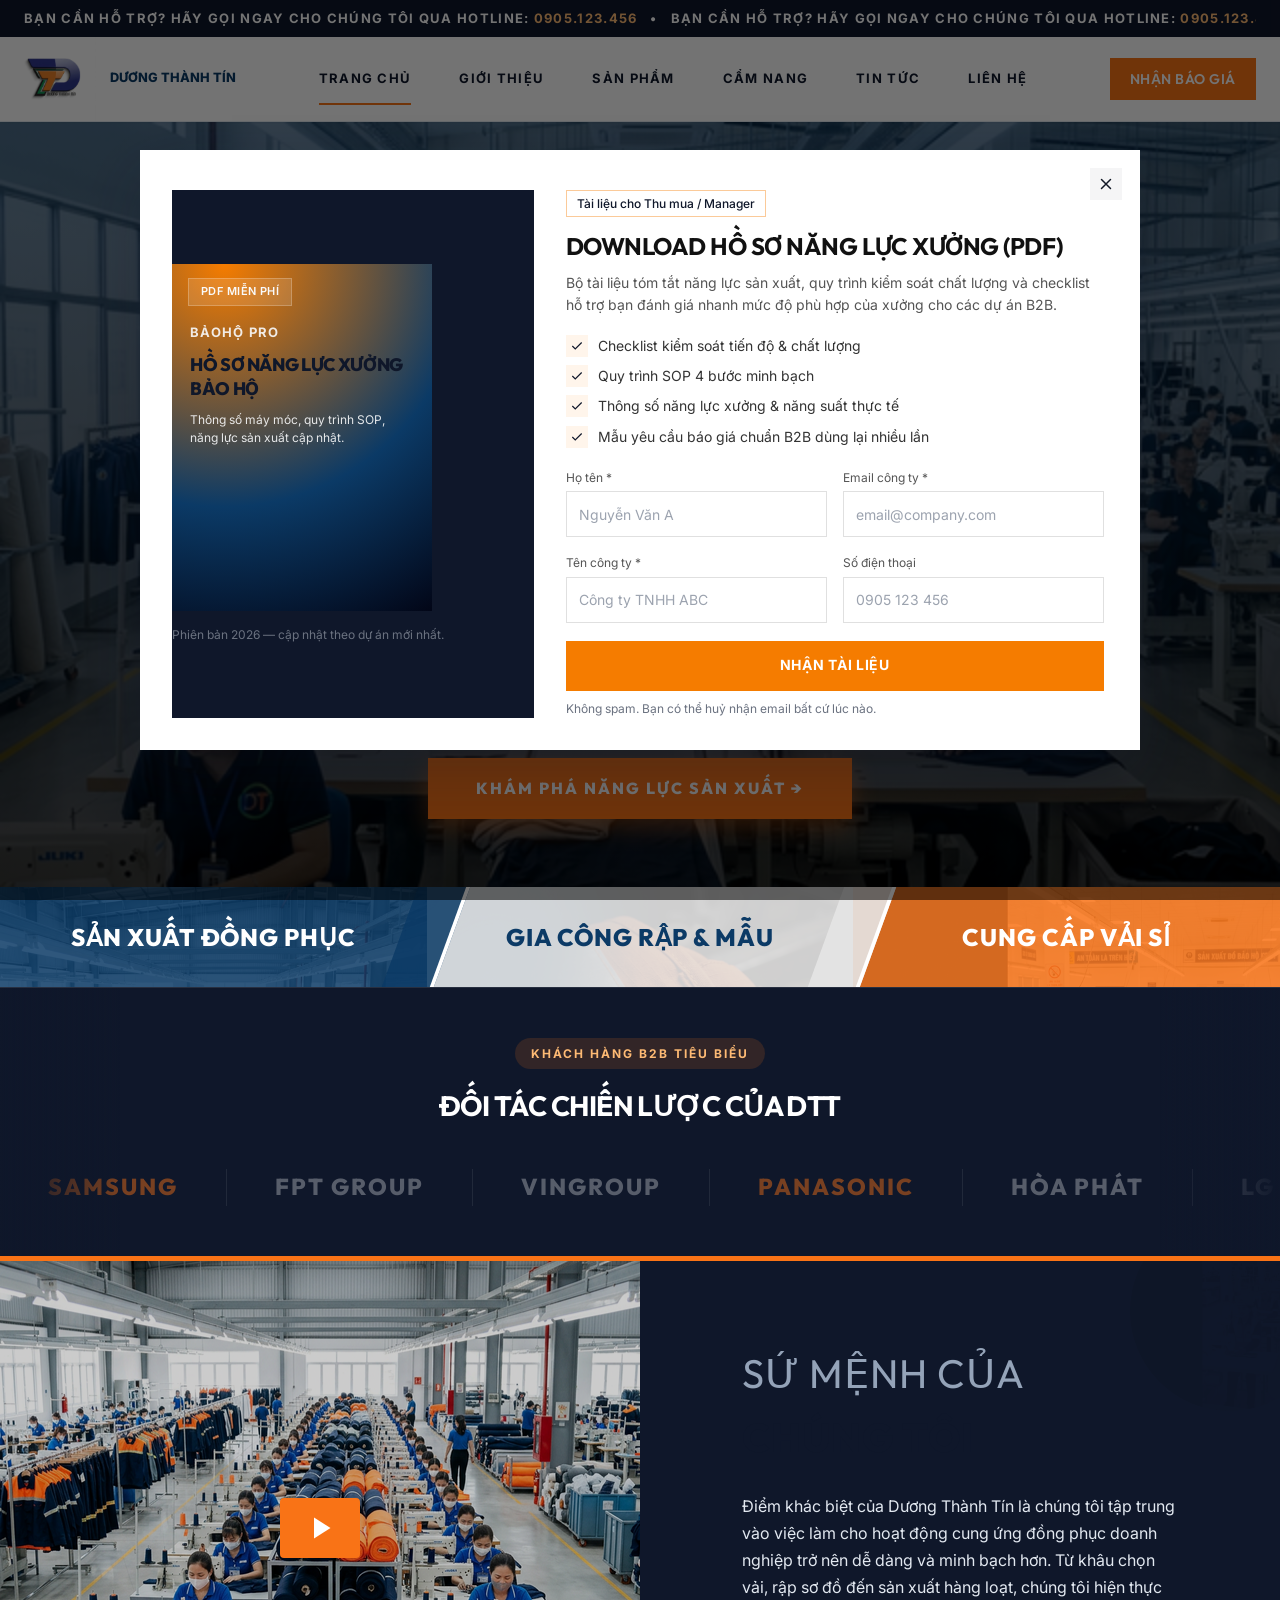
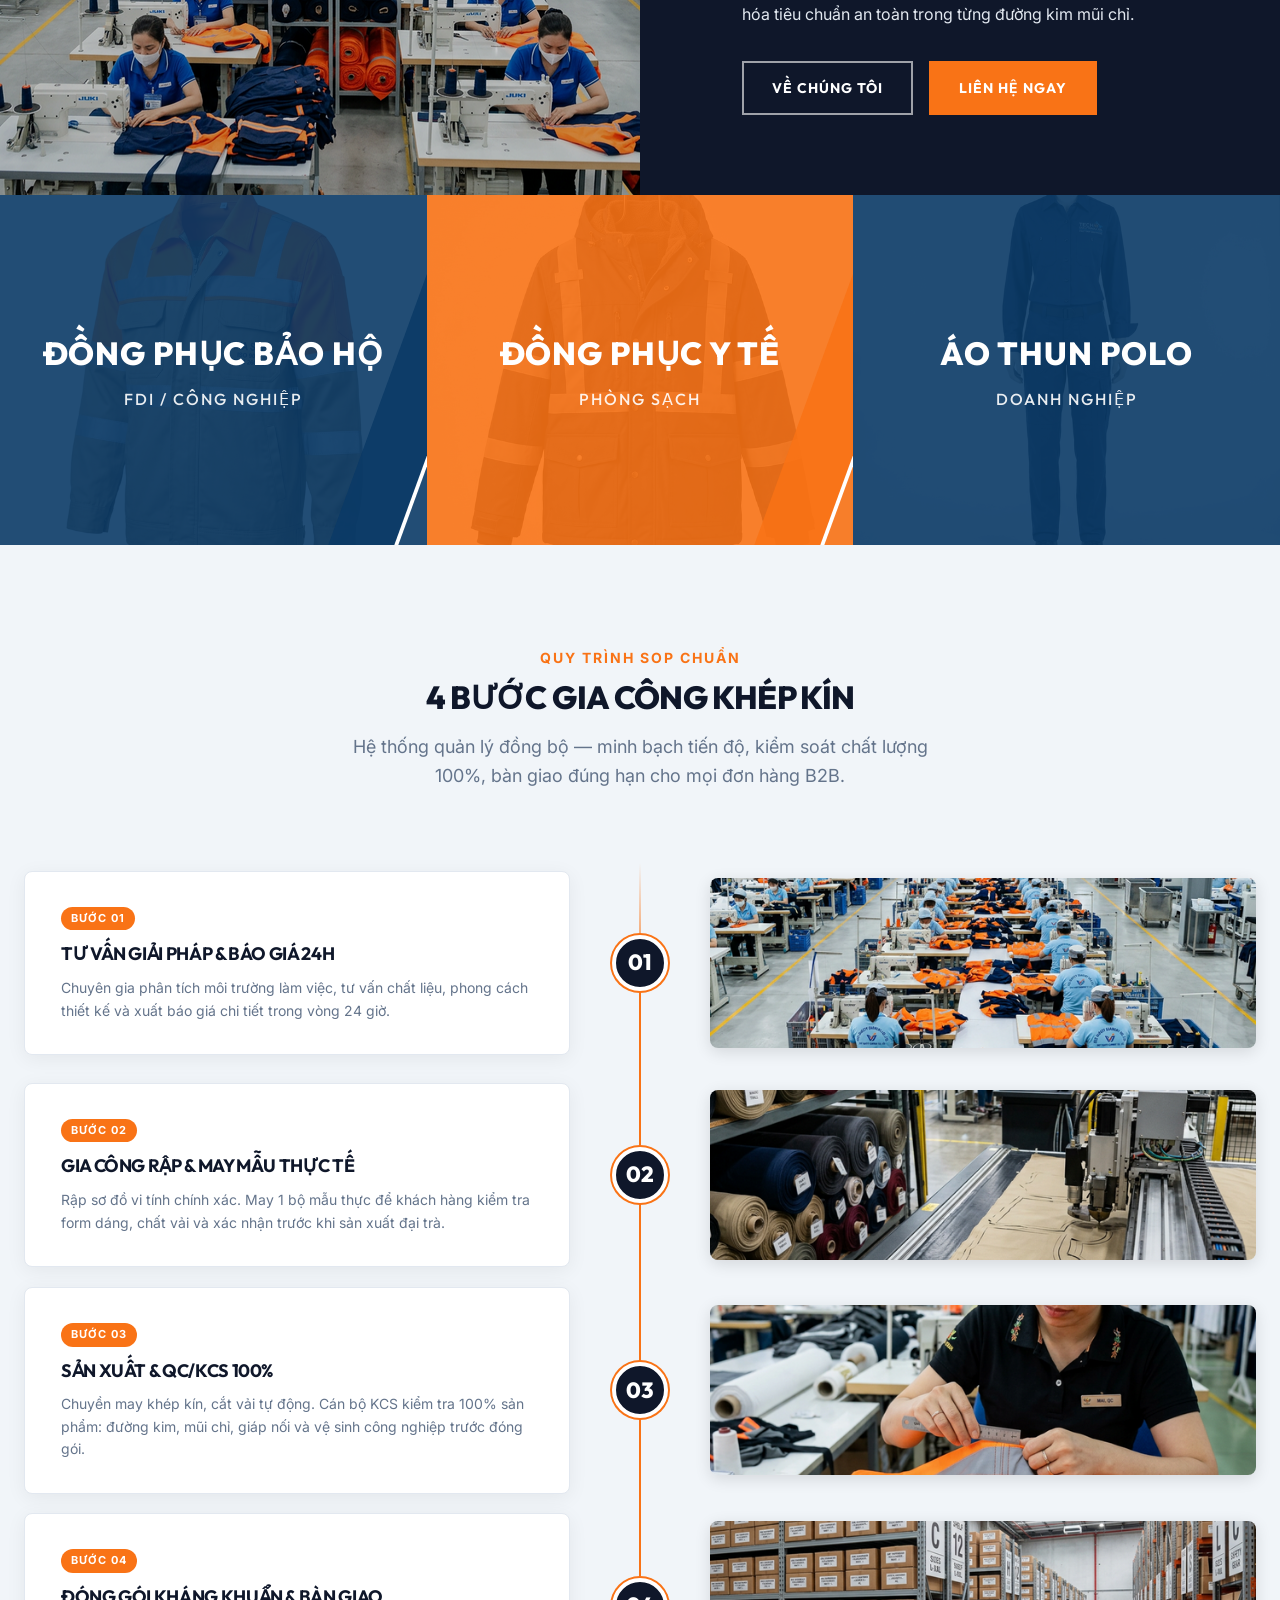
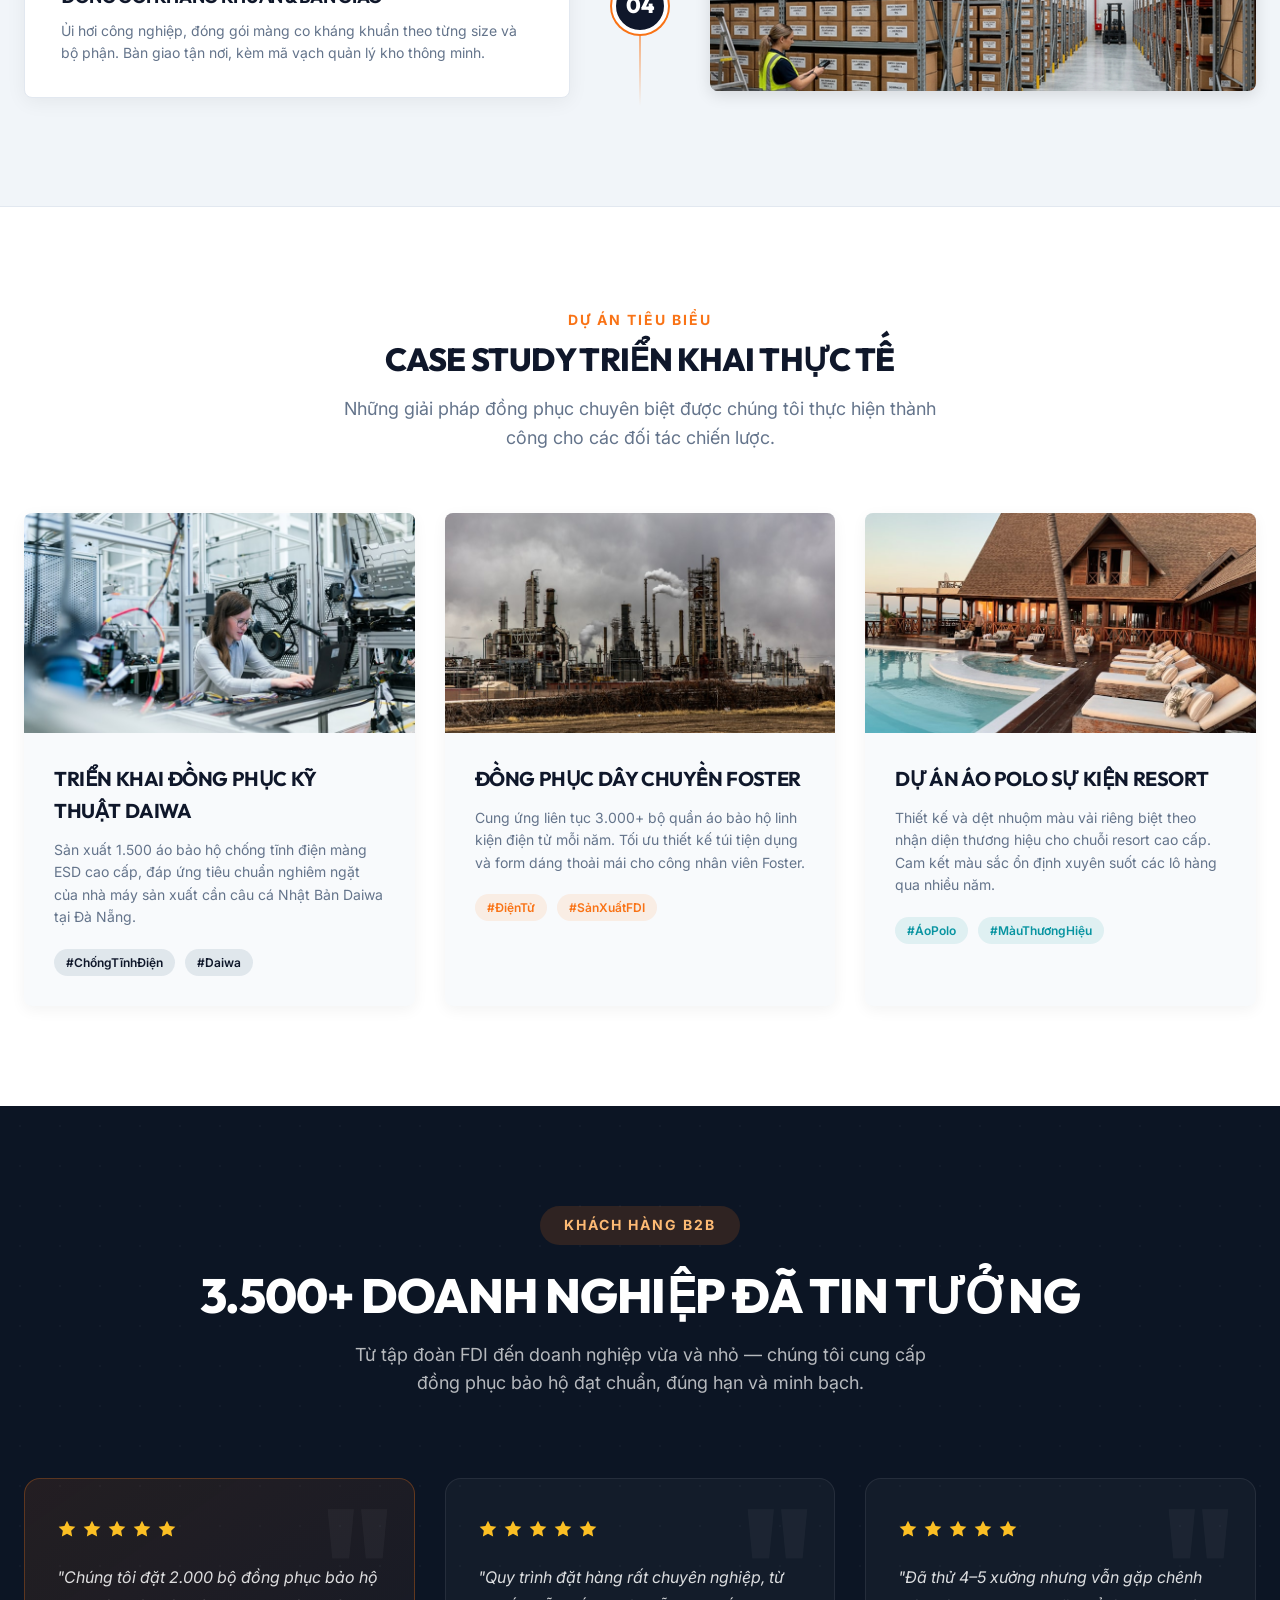
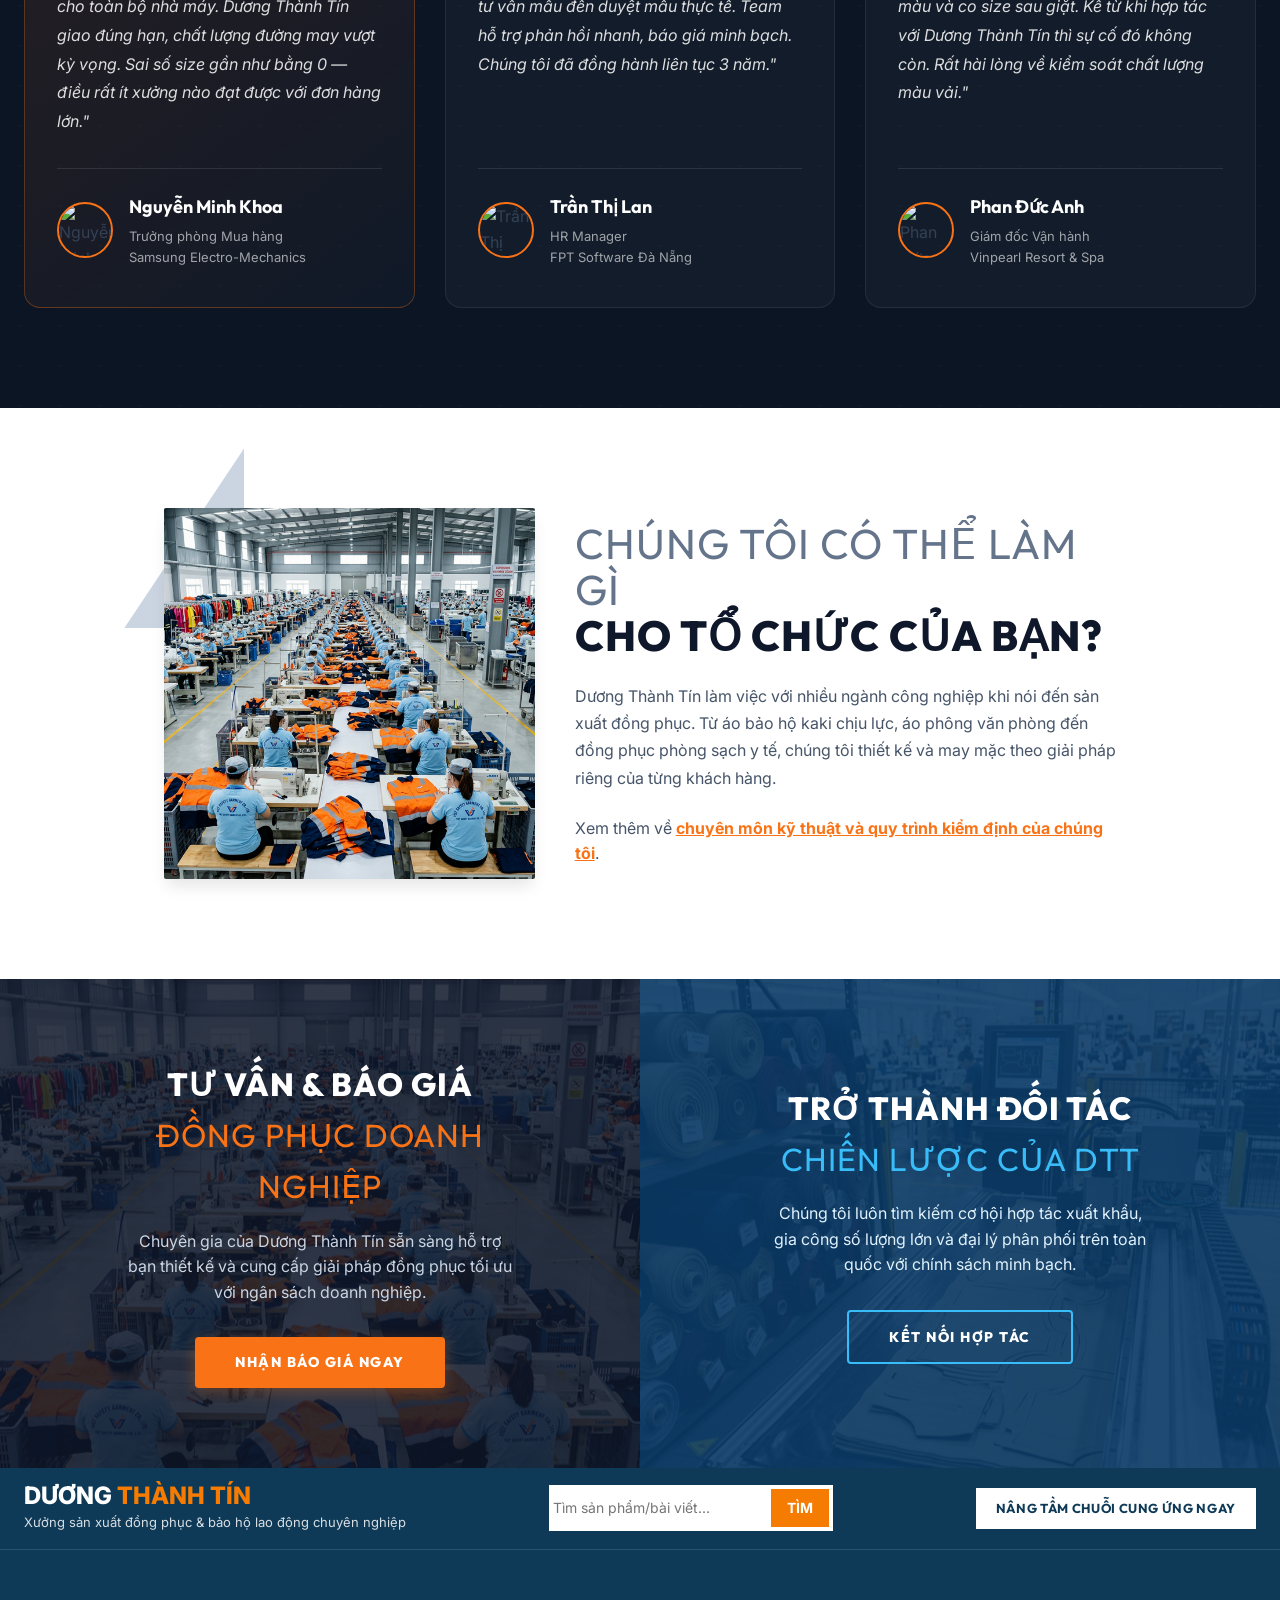
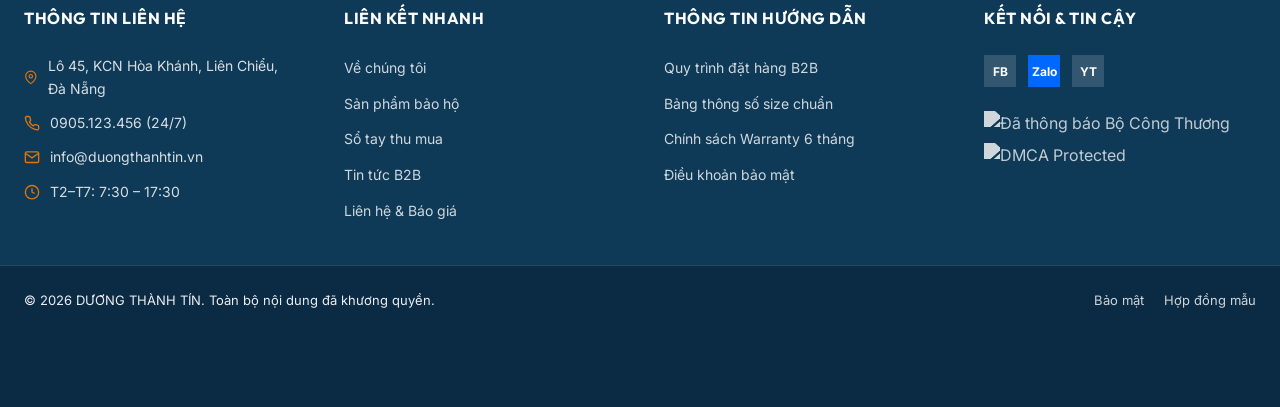
==== index.html @ 7e6cf9c2 "Initial commit: Dương Thành Tín B2B Garment Website - Full redesign with homepage, profile, category" ====
<!DOCTYPE html>
<html lang="vi">

<head>
  <meta charset="UTF-8">
  <meta name="viewport" content="width=device-width, initial-scale=1.0">
  <title>Dương Thành Tín | Xưởng Sản Xuất Đồng Phục & Bảo Hộ Lao Động Chuyên Nghiệp</title>
  <meta name="description"
    content="Dương Thành Tín - Xưởng sản xuất đồng phục bảo hộ lao động trực tiếp. Công suất lớn, quy trình chuẩn, cam kết chất lượng. Nhận báo giá B2B ngay.">
  <!-- Google Fonts -->
  <link rel="preconnect" href="https://fonts.googleapis.com">
  <link rel="preconnect" href="https://fonts.gstatic.com" crossorigin>
  <link
    href="https://fonts.googleapis.com/css2?family=Inter:wght@400;500;600;700&family=Outfit:wght@500;600;700;800;900&display=swap"
    rel="stylesheet">
  <link rel="stylesheet" href="styles.css">
</head>

<body>

  <!-- ===== HEADER ===== -->
  <div id="header-container"></div>
  <!-- ===== STATIC HERO (PMI MATCH) ===== -->
  <section class="pmi-hero"
    style="position: relative; height: 85vh; min-height: 500px; display: flex; flex-direction: column; justify-content: flex-end; align-items: center; text-align: center; color: white; padding-bottom: 60px;">
    <!-- Background image -->
    <div style="position: absolute; inset: 0; z-index: 1;">
      <img src="images/hero_factory.png" alt="Hero Background" style="width: 100%; height: 100%; object-fit: cover;">
      <!-- Dark Overlay -->
      <div
        style="position: absolute; inset: 0; background: linear-gradient(to bottom, rgba(11, 58, 102, 0.6) 0%, rgba(0, 0, 0, 0.7) 100%);">
      </div>
    </div>

    <!-- Hero CTA - bottom aligned -->
    <div class="container" style="position: relative; z-index: 2; padding: 0 20px;">
      <a href="authority.html" class="btn"
        style="background-color: var(--clr-accent); color: white; text-transform: uppercase; font-weight: 800; border-radius: 0; padding: 18px 48px; font-size: 16px; letter-spacing: 2px; display: inline-block; border: none; transition: all 0.3s; box-shadow: 0 8px 24px rgba(249, 115, 22, 0.4);"
        onmouseover="this.style.backgroundColor='#ea6a0a'; this.style.transform='translateY(-3px)'; this.style.boxShadow='0 12px 30px rgba(249, 115, 22, 0.5)'"
        onmouseout="this.style.backgroundColor='var(--clr-accent)'; this.style.transform='translateY(0)'; this.style.boxShadow='0 8px 24px rgba(249, 115, 22, 0.4)'">
        KHÁM PHÁ NĂNG LỰC SẢN XUẤT →
      </a>
    </div>
  </section>

  <!-- ===== CAPABILITY STRIP ===== -->
  <section
    style="display: flex; overflow: hidden; height: 100px; font-family: 'Outfit', sans-serif; font-weight: 800; font-size: clamp(16px, 2vw, 24px); text-transform: uppercase; letter-spacing: 1px; color: white;">
    <div
      style="flex: 1; display: flex; align-items: center; justify-content: center; background-image: url('images/hero-2.png'); background-size: cover; position: relative;">
      <div style="position: absolute; inset: 0; background-color: rgba(11, 58, 102, 0.85); z-index: 1;"></div>
      <span style="position: relative; z-index: 3;">SẢN XUẤT ĐỒNG PHỤC</span>
      <div
        style="position: absolute; right: -25px; top: 0; bottom: 0; width: 52px; background-color: rgba(11, 58, 102, 0.85); transform: skewX(-20deg); z-index: 2; border-right: 4px solid white;">
      </div>
    </div>
    <div
      style="flex: 1; display: flex; align-items: center; justify-content: center; background-image: url('images/hero-3.png'); background-size: cover; color: #0b3a66; position: relative;">
      <div style="position: absolute; inset: 0; background-color: rgba(230, 230, 230, 0.9); z-index: 1;"></div>
      <span style="position: relative; z-index: 3;">GIA CÔNG RẬP & MẪU</span>
      <div
        style="position: absolute; right: -25px; top: 0; bottom: 0; width: 52px; background-color: rgba(230, 230, 230, 0.9); transform: skewX(-20deg); z-index: 2; border-right: 4px solid white;">
      </div>
    </div>
    <div
      style="flex: 1; display: flex; align-items: center; justify-content: center; background-image: url('images/hero-1.png'); background-size: cover; position: relative; z-index: 1;">
      <div style="position: absolute; inset: 0; background-color: rgba(249, 115, 22, 0.85); z-index: 1;"></div>
      <span style="position: relative; z-index: 3;">CUNG CẤP VẢI SỈ</span>
    </div>
  </section>
  <!-- ===== PARTNER LOGOS (AUTO-SCROLLING INFINITE TICKER) ===== -->
  <style>
    .partners-ticker {
      overflow: hidden;
      background-color: var(--clr-primary);
      padding: 48px 0;
      position: relative;
    }

    .partners-ticker::before,
    .partners-ticker::after {
      content: '';
      position: absolute;
      top: 0;
      bottom: 0;
      width: 120px;
      z-index: 2;
      pointer-events: none;
    }

    .partners-ticker::before {
      left: 0;
      background: linear-gradient(to right, var(--clr-primary), transparent);
    }

    .partners-ticker::after {
      right: 0;
      background: linear-gradient(to left, var(--clr-primary), transparent);
    }

    .partners-ticker__label {
      text-align: center;
      font-family: 'Outfit', sans-serif;
      font-size: 11px;
      font-weight: 700;
      color: rgba(255, 255, 255, 0.35);
      letter-spacing: 4px;
      text-transform: uppercase;
      margin-bottom: 28px;
    }

    .ticker-track {
      display: flex;
      gap: 0;
      width: max-content;
      animation: ticker-scroll 28s linear infinite;
    }

    .ticker-track:hover {
      animation-play-state: paused;
    }

    @keyframes ticker-scroll {
      0% {
        transform: translateX(0);
      }

      100% {
        transform: translateX(-50%);
      }
    }

    .ticker-logo {
      display: flex;
      align-items: center;
      justify-content: center;
      padding: 0 48px;
      border-right: 1px solid rgba(255, 255, 255, 0.08);
      flex-shrink: 0;
    }

    .ticker-logo span {
      font-family: 'Outfit', sans-serif;
      font-size: clamp(16px, 1.8vw, 24px);
      font-weight: 800;
      color: rgba(255, 255, 255, 0.3);
      letter-spacing: 2px;
      text-transform: uppercase;
      transition: color 0.3s, letter-spacing 0.3s;
      white-space: nowrap;
    }

    .ticker-logo:hover span {
      color: rgba(255, 255, 255, 0.9);
      letter-spacing: 3px;
    }

    .ticker-logo--accent span {
      color: rgba(249, 115, 22, 0.45);
    }

    .ticker-logo--accent:hover span {
      color: rgba(249, 115, 22, 1);
    }
  </style>
  <section class="partners-ticker" style="background: var(--clr-primary); padding: 50px 0; border-top: 1px solid rgba(255,255,255,0.1); border-bottom: 5px solid var(--clr-accent);">
    <div style="text-align: center; margin-bottom: 40px;">
        <span style="display: inline-block; padding: 6px 16px; background: rgba(249, 115, 22, 0.15); color: var(--clr-accent-light); border-radius: 30px; font-size: 12px; font-weight: 700; letter-spacing: 2px; text-transform: uppercase;">KHÁCH HÀNG B2B TIÊU BIỂU</span>
        <h2 style="color: white; font-family: 'Outfit', sans-serif; font-size: 28px; font-weight: 700; margin-top: 15px;">ĐỐI TÁC CHIẾN LƯỢC CỦA DTT</h2>
    </div>
    <div class="ticker-track">
      <!-- Set 1 -->
      <div class="ticker-logo ticker-logo--accent"><span>Samsung</span></div>
      <div class="ticker-logo"><span>FPT Group</span></div>
      <div class="ticker-logo"><span>Vingroup</span></div>
      <div class="ticker-logo ticker-logo--accent"><span>Panasonic</span></div>
      <div class="ticker-logo"><span>Hòa Phát</span></div>
      <div class="ticker-logo"><span>LG Electronics</span></div>
      <div class="ticker-logo ticker-logo--accent"><span>Viettel</span></div>
      <div class="ticker-logo"><span>BIDV</span></div>
      <div class="ticker-logo"><span>Vinpearl</span></div>
      <div class="ticker-logo ticker-logo--accent"><span>Intel VN</span></div>
      <div class="ticker-logo"><span>Thaco</span></div>
      <!-- Set 2 (duplicate for infinite loop) -->
      <div class="ticker-logo ticker-logo--accent"><span>Samsung</span></div>
      <div class="ticker-logo"><span>FPT Group</span></div>
      <div class="ticker-logo"><span>Vingroup</span></div>
      <div class="ticker-logo ticker-logo--accent"><span>Panasonic</span></div>
      <div class="ticker-logo"><span>Hòa Phát</span></div>
      <div class="ticker-logo"><span>LG Electronics</span></div>
      <div class="ticker-logo ticker-logo--accent"><span>Viettel</span></div>
      <div class="ticker-logo"><span>BIDV</span></div>
      <div class="ticker-logo"><span>Vinpearl</span></div>
      <div class="ticker-logo ticker-logo--accent"><span>Intel VN</span></div>
      <div class="ticker-logo"><span>Thaco</span></div>
    </div>
  </section>


  <!-- ===== SỨ MỆNH (VISUAL SPLIT) ===== -->
  <section class="pmi-split"
    style="display: flex; flex-wrap: wrap; background-color: var(--clr-primary); color: white;">
    <!-- Left: Video Thumbnail -->
    <div
      style="flex: 1 1 50%; position: relative; min-height: 400px; background-image: url('images/hero-2.png'); background-size: cover; background-position: center;">
      <!-- Play button overlay -->
      <div
        style="position: absolute; inset: 0; display: flex; align-items: center; justify-content: center; background-color: rgba(0,0,0,0.2);">
        <button aria-label="Play Video"
          style="width: 80px; height: 60px; background-color: var(--clr-accent); border: none; border-radius: 4px; display: flex; align-items: center; justify-content: center; cursor: pointer; transition: transform 0.2s;">
          <svg viewBox="0 0 24 24" width="36" height="36" fill="white">
            <path d="M8 5v14l11-7z" />
          </svg>
        </button>
      </div>
    </div>
    <!-- Right: Content -->
    <div
      style="flex: 1 1 50%; padding: 80px 8%; display: flex; flex-direction: column; justify-content: center; position: relative; overflow: hidden;">
      <h2
        style="font-family: 'Outfit', sans-serif; font-size: clamp(28px, 4vw, 40px); font-weight: 800; text-transform: uppercase; letter-spacing: 1px; margin-bottom: 24px;">
        <span style="font-weight: 400; color: #94a3b8;">SỨ MỆNH CỦA</span> CHÚNG TÔI
      </h2>
      <p style="font-size: 16px; line-height: 1.7; margin-bottom: 32px; max-width: 500px; color: #e2e8f0;">
        Điểm khác biệt của Dương Thành Tín là chúng tôi tập trung vào việc làm cho hoạt động cung ứng đồng phục doanh
        nghiệp trở nên dễ dàng và minh bạch hơn. Từ khâu chọn vải, rập sơ đồ đến sản xuất hàng loạt, chúng tôi hiện thực
        hóa tiêu chuẩn an toàn trong từng đường kim mũi chỉ.
      </p>
      <div style="display: flex; gap: 16px; flex-wrap: wrap;">
        <a href="profile.html" class="btn"
          style="background-color: transparent; border: 2px solid rgba(255,255,255,0.6); color: white; text-transform: uppercase; font-weight: 700; padding: 14px 28px; border-radius: 0; letter-spacing: 1px;">VỀ
          CHÚNG TÔI</a>
        <a href="contact.html" class="btn"
          style="background-color: var(--clr-accent); color: white; text-transform: uppercase; font-weight: 700; border-radius: 0; padding: 14px 28px; border-radius: 0; letter-spacing: 1px; border: 2px solid var(--clr-accent);">LIÊN
          HỆ NGAY</a>
      </div>
      <!-- Optional decorative shape (PMI style) -->
      <img src="images/hero-1.png" alt=""
        style="position: absolute; right: -50px; top: -50px; width: 200px; height: 200px; object-fit: cover; opacity: 0.1; filter: grayscale(100%); border-radius: 50%; mix-blend-mode: multiply; pointer-events: none;">
    </div>
  </section>



  <!-- ===== SERVICE CATEGORY STRIP (ANGLED DESIGN) ===== -->
  <style>
    .pmi-cat-item {
      flex: 1;
      display: flex;
      align-items: center;
      justify-content: center;
      text-align: center;
      position: relative;
      text-decoration: none;
      color: white;
      background-size: cover;
      background-position: center;
      overflow: hidden;
    }

    .pmi-cat-overlay {
      position: absolute;
      inset: 0;
      z-index: 1;
      transition: opacity 0.3s ease;
    }

    .pmi-cat-item:hover .pmi-cat-overlay,
    .pmi-cat-item:hover .pmi-cat-divider {
      opacity: 0.8;
    }

    .pmi-cat-divider {
      position: absolute;
      right: -35px;
      top: 0;
      bottom: 0;
      width: 70px;
      transform: skewX(-20deg);
      z-index: 2;
      border-right: 4px solid white;
      pointer-events: none;
      transition: opacity 0.3s ease;
    }

    .pmi-cat-text {
      position: relative;
      z-index: 3;
      padding: 0 20px;
      font-family: 'Outfit', sans-serif;
      font-weight: 800;
      font-size: clamp(20px, 2.5vw, 32px);
      text-transform: uppercase;
      letter-spacing: 1px;
      color: white;
    }

    .pmi-cat-subtext {
      display: block;
      font-size: 0.5em;
      font-weight: 500;
      letter-spacing: 2px;
      margin-top: 8px;
      opacity: 0.9;
    }
  </style>
  <section class="pmi-category-strip" style="display: flex; overflow: hidden; height: 350px;">
    <!-- Item 1 -->
    <a href="product.html" class="pmi-cat-item" style="background-image: url('images/product-main.png');">
      <div class="pmi-cat-overlay" style="background-color: rgba(11, 58, 102, 0.9);"></div>
      <div class="pmi-cat-text">
        ĐỒNG PHỤC BẢO HỘ<span class="pmi-cat-subtext">FDI / CÔNG NGHIỆP</span>
      </div>
      <div class="pmi-cat-divider" style="background-color: rgba(11, 58, 102, 0.9);"></div>
    </a>
    <!-- Item 2 -->
    <a href="product.html" class="pmi-cat-item" style="background-image: url('images/product-winter.png');">
      <div class="pmi-cat-overlay" style="background-color: rgba(249, 115, 22, 0.9);"></div>
      <div class="pmi-cat-text">
        ĐỒNG PHỤC Y TẾ<span class="pmi-cat-subtext">PHÒNG SẠCH</span>
      </div>
      <div class="pmi-cat-divider" style="background-color: rgba(249, 115, 22, 0.9);"></div>
    </a>
    <!-- Item 3 -->
    <a href="product.html" class="pmi-cat-item"
      style="background-image: url('images/product-uniform.png'); z-index: 1;">
      <div class="pmi-cat-overlay" style="background-color: rgba(11, 58, 102, 0.9);"></div>
      <div class="pmi-cat-text">
        ÁO THUN POLO<span class="pmi-cat-subtext">DOANH NGHIỆP</span>
      </div>
    </a>
  </section>
  <!-- ===== B2B COLLABORATION PROCESS (PREMIUM VISUAL TIMELINE) ===== -->
  <style>
    .premium-process {
      display: flex;
      flex-direction: column;
      gap: 12px;
      position: relative;
    }

    .premium-process::before {
      content: '';
      position: absolute;
      left: 50%;
      top: 0;
      bottom: 0;
      width: 2px;
      background: linear-gradient(to bottom, transparent, var(--clr-accent) 15%, var(--clr-accent) 85%, transparent);
      transform: translateX(-50%);
      z-index: 0;
    }

    .proc-step {
      display: grid;
      grid-template-columns: 1fr 80px 1fr;
      align-items: center;
      min-height: 200px;
      position: relative;
      z-index: 1;
    }

    .proc-step__card {
      background: white;
      padding: 32px 36px;
      border-radius: 8px;
      box-shadow: 0 4px 20px rgba(0, 0, 0, 0.06);
      border: 1px solid #e2e8f0;
      transition: transform 0.3s, box-shadow 0.3s, border-color 0.3s;
    }

    .proc-step__card:hover {
      transform: translateY(-4px);
      box-shadow: 0 12px 36px rgba(0, 0, 0, 0.12);
      border-color: var(--clr-accent);
    }

    .proc-step__center {
      display: flex;
      align-items: center;
      justify-content: center;
      position: relative;
    }

    .proc-step__num {
      width: 56px;
      height: 56px;
      border-radius: 50%;
      background: var(--clr-primary);
      color: white;
      font-family: 'Outfit', sans-serif;
      font-size: 22px;
      font-weight: 800;
      display: flex;
      align-items: center;
      justify-content: center;
      border: 4px solid white;
      box-shadow: 0 0 0 2px var(--clr-accent);
      flex-shrink: 0;
    }

    .proc-step__tag {
      display: inline-block;
      background: var(--clr-accent);
      color: white;
      font-size: 11px;
      font-weight: 700;
      text-transform: uppercase;
      letter-spacing: 1px;
      padding: 3px 10px;
      border-radius: 20px;
      margin-bottom: 10px;
    }

    .proc-step__title {
      font-family: 'Outfit', sans-serif;
      font-size: 18px;
      font-weight: 700;
      color: var(--clr-primary);
      margin-bottom: 8px;
    }

    .proc-step__desc {
      color: #64748b;
      font-size: 14px;
      line-height: 1.6;
    }

    .proc-step__img {
      width: 100%;
      height: 170px;
      object-fit: cover;
      border-radius: 8px;
      box-shadow: 0 4px 16px rgba(0, 0, 0, 0.12);
    }

    /* Odd: card left, photo right */
    .proc-step:nth-child(odd) .proc-step__left {
      order: 1;
      padding-right: 30px;
    }

    .proc-step:nth-child(odd) .proc-step__center {
      order: 2;
    }

    .proc-step:nth-child(odd) .proc-step__right {
      order: 3;
      padding-left: 30px;
    }

    /* Even: photo left, card right */
    .proc-step:nth-child(even) .proc-step__left {
      order: 3;
      padding-left: 30px;
    }

    .proc-step:nth-child(even) .proc-step__center {
      order: 2;
    }

    .proc-step:nth-child(even) .proc-step__right {
      order: 1;
      padding-right: 30px;
    }

    @media (max-width: 768px) {
      .premium-process::before {
        left: 28px;
        transform: none;
      }

      .proc-step {
        grid-template-columns: 56px 1fr;
        gap: 12px;
        min-height: auto;
        padding: 16px 0;
      }

      .proc-step:nth-child(odd) .proc-step__left,
      .proc-step:nth-child(even) .proc-step__left,
      .proc-step:nth-child(odd) .proc-step__right,
      .proc-step:nth-child(even) .proc-step__right {
        order: unset !important;
        padding: 0 !important;
      }

      .proc-step__center {
        grid-column: 1;
        grid-row: 1;
        align-self: start;
        padding-top: 8px;
      }

      .proc-step__card {
        grid-column: 2;
        grid-row: 1;
        padding: 20px;
      }

      .proc-step__img {
        display: none;
      }
    }
  </style>

  <section class="strip-section bg-gray reveal reveal-up" id="process"
    style="padding-top: 100px; padding-bottom: 100px;">
    <div class="container">
      <div class="section-header text-center" style="margin-bottom: 72px;">
        <span class="section-label"
          style="color: var(--clr-accent); font-weight: 700; text-transform: uppercase; letter-spacing: 2px;">Quy trình
          SOP chuẩn</span>
        <h2 class="section-title"
          style="font-family: 'Outfit', sans-serif; font-weight: 800; color: var(--clr-primary); text-transform: uppercase;">
          4 BƯỚC GIA CÔNG KHÉP KÍN</h2>
        <p class="section-subtitle mx-auto" style="max-width: 580px;">Hệ thống quản lý đồng bộ — minh bạch tiến độ, kiểm
          soát chất lượng 100%, bàn giao đúng hạn cho mọi đơn hàng B2B.</p>
      </div>

      <div class="premium-process">
        <!-- Step 1 -->
        <div class="proc-step">
          <div class="proc-step__left">
            <div class="proc-step__card">
              <span class="proc-step__tag">Bước 01</span>
              <h4 class="proc-step__title">Tư vấn giải pháp &amp; Báo giá 24h</h4>
              <p class="proc-step__desc">Chuyên gia phân tích môi trường làm việc, tư vấn chất liệu, phong cách thiết kế
                và xuất báo giá chi tiết trong vòng 24 giờ.</p>
            </div>
          </div>
          <div class="proc-step__center">
            <div class="proc-step__num">01</div>
          </div>
          <div class="proc-step__right">
            <img class="proc-step__img" src="images/factory-1.png" alt="Tư vấn đồng phục" loading="lazy">
          </div>
        </div>
        <!-- Step 2 -->
        <div class="proc-step">
          <div class="proc-step__left">
            <img class="proc-step__img" src="images/factory-2.png" alt="Gia công rập mẫu" loading="lazy">
          </div>
          <div class="proc-step__center">
            <div class="proc-step__num">02</div>
          </div>
          <div class="proc-step__right">
            <div class="proc-step__card">
              <span class="proc-step__tag">Bước 02</span>
              <h4 class="proc-step__title">Gia công rập &amp; May mẫu thực tế</h4>
              <p class="proc-step__desc">Rập sơ đồ vi tính chính xác. May 1 bộ mẫu thực để khách hàng kiểm tra form
                dáng, chất vải và xác nhận trước khi sản xuất đại trà.</p>
            </div>
          </div>
        </div>
        <!-- Step 3 -->
        <div class="proc-step">
          <div class="proc-step__left">
            <div class="proc-step__card">
              <span class="proc-step__tag">Bước 03</span>
              <h4 class="proc-step__title">Sản xuất &amp; QC/KCS 100%</h4>
              <p class="proc-step__desc">Chuyền may khép kín, cắt vải tự động. Cán bộ KCS kiểm tra 100% sản phẩm: đường
                kim, mũi chỉ, giáp nối và vệ sinh công nghiệp trước đóng gói.</p>
            </div>
          </div>
          <div class="proc-step__center">
            <div class="proc-step__num">03</div>
          </div>
          <div class="proc-step__right">
            <img class="proc-step__img" src="images/factory-3.png" alt="Kiểm soát chất lượng" loading="lazy">
          </div>
        </div>
        <!-- Step 4 -->
        <div class="proc-step">
          <div class="proc-step__left">
            <img class="proc-step__img" src="images/factory-4.png" alt="Đóng gói bàn giao" loading="lazy">
          </div>
          <div class="proc-step__center">
            <div class="proc-step__num">04</div>
          </div>
          <div class="proc-step__right">
            <div class="proc-step__card">
              <span class="proc-step__tag">Bước 04</span>
              <h4 class="proc-step__title">Đóng gói kháng khuẩn &amp; Bàn giao</h4>
              <p class="proc-step__desc">Ủi hơi công nghiệp, đóng gói màng co kháng khuẩn theo từng size và bộ phận. Bàn
                giao tận nơi, kèm mã vạch quản lý kho thông minh.</p>
            </div>
          </div>
        </div>
      </div>
    </div>
  </section>

  <!-- ===== CASE STUDIES ===== -->
  <section class="section bg-white reveal reveal-up" id="case-studies" style="padding: 100px 0; border-bottom: 1px solid #e2e8f0;">
    <div class="container">
      <div class="section-header text-center" style="margin-bottom: 60px;">
        <span class="section-label"
          style="color: var(--clr-accent); font-weight: 700; text-transform: uppercase; letter-spacing: 2px;">Dự án tiêu biểu</span>
        <h2 class="section-title"
          style="font-family: 'Outfit', sans-serif; font-weight: 800; color: var(--clr-primary); text-transform: uppercase;">
          CASE STUDY TRIỂN KHAI THỰC TẾ</h2>
        <p class="section-subtitle mx-auto" style="max-width: 600px;">Những giải pháp đồng phục chuyên biệt được chúng tôi thực hiện thành công cho các đối tác chiến lược.</p>
      </div>

      <div style="display: grid; grid-template-columns: repeat(auto-fit, minmax(320px, 1fr)); gap: 30px;">
        <!-- Card Daiwa -->
        <div style="background: var(--clr-bg); border-radius: 8px; overflow: hidden; box-shadow: 0 4px 15px rgba(0,0,0,0.05); transition: transform 0.3s;">
            <img src="images/daiwa_real.jpg" alt="Daiwa Case Study" style="width: 100%; height: 220px; object-fit: cover;">
            <div style="padding: 30px;">
                <h3 style="font-family: 'Outfit'; font-size: 20px; font-weight: 700; color: var(--clr-primary); margin-bottom: 12px; text-transform: uppercase;">Triển Khai Đồng Phục Kỹ Thuật Daiwa</h3>
                <p style="color: var(--clr-text-muted); font-size: 14px; margin-bottom: 20px; line-height: 1.6;">Sản xuất 1.500 áo bảo hộ chống tĩnh điện màng ESD cao cấp, đáp ứng tiêu chuẩn nghiêm ngặt của nhà máy sản xuất cần câu cá Nhật Bản Daiwa tại Đà Nẵng.</p>
                <div style="display: flex; gap: 10px; flex-wrap: wrap;">
                    <span style="background: rgba(11, 58, 102, 0.1); color: var(--clr-primary); padding: 4px 12px; border-radius: 20px; font-size: 12px; font-weight: 600;">#ChốngTĩnhĐiện</span>
                    <span style="background: rgba(11, 58, 102, 0.1); color: var(--clr-primary); padding: 4px 12px; border-radius: 20px; font-size: 12px; font-weight: 600;">#Daiwa</span>
                </div>
            </div>
        </div>
        
        <!-- Card Foster -->
        <div style="background: var(--clr-bg); border-radius: 8px; overflow: hidden; box-shadow: 0 4px 15px rgba(0,0,0,0.05); transition: transform 0.3s;">
            <img src="images/foster_real.jpg" alt="Foster Case Study" style="width: 100%; height: 220px; object-fit: cover;">
            <div style="padding: 30px;">
                <h3 style="font-family: 'Outfit'; font-size: 20px; font-weight: 700; color: var(--clr-primary); margin-bottom: 12px; text-transform: uppercase;">Đồng Phục Dây Chuyền Foster</h3>
                <p style="color: var(--clr-text-muted); font-size: 14px; margin-bottom: 20px; line-height: 1.6;">Cung ứng liên tục 3.000+ bộ quần áo bảo hộ linh kiện điện tử mỗi năm. Tối ưu thiết kế túi tiện dụng và form dáng thoải mái cho công nhân viên Foster.</p>
                <div style="display: flex; gap: 10px; flex-wrap: wrap;">
                    <span style="background: rgba(249, 115, 22, 0.1); color: var(--clr-accent); padding: 4px 12px; border-radius: 20px; font-size: 12px; font-weight: 600;">#ĐiệnTử</span>
                    <span style="background: rgba(249, 115, 22, 0.1); color: var(--clr-accent); padding: 4px 12px; border-radius: 20px; font-size: 12px; font-weight: 600;">#SảnXuấtFDI</span>
                </div>
            </div>
        </div>
        
        <!-- Card SunGroup / Others -->
        <div style="background: var(--clr-bg); border-radius: 8px; overflow: hidden; box-shadow: 0 4px 15px rgba(0,0,0,0.05); transition: transform 0.3s;">
            <img src="images/resort_real.jpg" alt="Hospitality Case Study" style="width: 100%; height: 220px; object-fit: cover;">
            <div style="padding: 30px;">
                <h3 style="font-family: 'Outfit'; font-size: 20px; font-weight: 700; color: var(--clr-primary); margin-bottom: 12px; text-transform: uppercase;">Dự Án Áo Polo Sự Kiện Resort</h3>
                <p style="color: var(--clr-text-muted); font-size: 14px; margin-bottom: 20px; line-height: 1.6;">Thiết kế và dệt nhuộm màu vải riêng biệt theo nhận diện thương hiệu cho chuỗi resort cao cấp. Cam kết màu sắc ổn định xuyên suốt các lô hàng qua nhiều năm.</p>
                <div style="display: flex; gap: 10px; flex-wrap: wrap;">
                    <span style="background: rgba(8, 148, 161, 0.1); color: #0894a1; padding: 4px 12px; border-radius: 20px; font-size: 12px; font-weight: 600;">#ÁoPolo</span>
                    <span style="background: rgba(8, 148, 161, 0.1); color: #0894a1; padding: 4px 12px; border-radius: 20px; font-size: 12px; font-weight: 600;">#MàuThươngHiệu</span>
                </div>
            </div>
        </div>
      </div>
    </div>
  </section>



  <!-- ===== TESTIMONIALS SECTION (PREMIUM DARK LAYOUT) ===== -->
  <style>
    .testi-grid {
      display: grid;
      grid-template-columns: repeat(3, 1fr);
      gap: 30px;
    }

    .testi-card {
      background: rgba(255, 255, 255, 0.03);
      border: 1px solid rgba(255, 255, 255, 0.08);
      border-radius: 16px;
      padding: 40px 32px;
      transition: all 0.4s cubic-bezier(0.175, 0.885, 0.32, 1.275);
      position: relative;
      overflow: hidden;
      display: flex;
      flex-direction: column;
    }

    .testi-card::before {
      content: '"';
      position: absolute;
      top: 10px;
      right: 20px;
      font-size: 150px;
      font-family: 'Outfit', sans-serif;
      font-weight: 900;
      color: rgba(255, 255, 255, 0.04);
      line-height: 1;
      pointer-events: none;
    }

    .testi-card:hover {
      transform: translateY(-8px);
      background: rgba(255, 255, 255, 0.06);
      border-color: rgba(249, 115, 22, 0.4);
      box-shadow: 0 20px 40px rgba(0, 0, 0, 0.3);
    }

    .testi-card--featured {
      background: linear-gradient(145deg, rgba(249, 115, 22, 0.1) 0%, rgba(255, 255, 255, 0.02) 100%);
      border: 1px solid rgba(249, 115, 22, 0.3);
    }

    .testi-card__stars {
      display: flex;
      gap: 5px;
      margin-bottom: 24px;
    }

    .testi-card__stars svg {
      fill: #fbbf24;
      width: 20px;
      height: 20px;
    }

    .testi-card__quote {
      font-size: 16px;
      color: rgba(255, 255, 255, 0.85);
      line-height: 1.8;
      flex-grow: 1;
      margin-bottom: 32px;
      font-style: italic;
      font-family: 'Inter', sans-serif;
      position: relative;
      z-index: 2;
    }

    .testi-card__profile {
      display: flex;
      align-items: center;
      gap: 16px;
      border-top: 1px solid rgba(255, 255, 255, 0.1);
      padding-top: 24px;
    }

    .testi-card__avatar {
      width: 56px;
      height: 56px;
      border-radius: 50%;
      object-fit: cover;
      border: 2px solid var(--clr-accent);
      flex-shrink: 0;
    }

    .testi-card__name {
      font-family: 'Outfit', sans-serif;
      font-weight: 700;
      color: #ffffff;
      font-size: 18px;
      margin-bottom: 4px;
    }

    .testi-card__role {
      font-size: 13px;
      color: rgba(255, 255, 255, 0.6);
      font-family: 'Inter', sans-serif;
    }

    @media (max-width: 992px) {
      .testi-grid {
        grid-template-columns: 1fr 1fr;
      }
    }

    @media (max-width: 768px) {
      .testi-grid {
        grid-template-columns: 1fr;
      }
    }
  </style>

  <section class="section fade-on-scroll" id="testimonials" style="padding: 100px 0; background-color: #0c1524; position: relative;">
    <!-- Background grid decoration -->
    <div style="position: absolute; inset: 0; background-image: radial-gradient(rgba(255, 255, 255, 0.05) 1px, transparent 1px); background-size: 40px 40px; opacity: 0.5;"></div>
    
    <div class="container" style="position: relative; z-index: 2;">
      <div class="section-header text-center" style="margin-bottom: 80px;">
        <span class="section-label"
          style="display: inline-block; background: rgba(249, 115, 22, 0.15); color: var(--clr-accent-light); padding: 8px 24px; border-radius: 30px; font-weight: 700; text-transform: uppercase; letter-spacing: 2px; margin-bottom: 20px;">
          Khách hàng B2B
        </span>
        <h2 class="section-title"
          style="font-family: 'Outfit', sans-serif; font-size: clamp(32px, 5vw, 48px); font-weight: 800; color: #ffffff; text-transform: uppercase;">
          3.500+ DOANH NGHIỆP ĐÃ TIN TƯỞNG
        </h2>
        <p class="section-subtitle mx-auto" style="max-width: 600px; color: rgba(255, 255, 255, 0.7); font-size: 18px; line-height: 1.6;">
          Từ tập đoàn FDI đến doanh nghiệp vừa và nhỏ — chúng tôi cung cấp đồng phục bảo hộ đạt chuẩn, đúng hạn và minh bạch.
        </p>
      </div>

      <div class="testi-grid">
        <!-- Card 1 (featured) -->
        <div class="testi-card testi-card--featured">
          <div class="testi-card__stars">
            <svg viewBox="0 0 24 24"><path d="M12 2l3.09 6.26L22 9.27l-5 4.87 1.18 6.88L12 17.77l-6.18 3.25L7 14.14 2 9.27l6.91-1.01L12 2z" /></svg>
            <svg viewBox="0 0 24 24"><path d="M12 2l3.09 6.26L22 9.27l-5 4.87 1.18 6.88L12 17.77l-6.18 3.25L7 14.14 2 9.27l6.91-1.01L12 2z" /></svg>
            <svg viewBox="0 0 24 24"><path d="M12 2l3.09 6.26L22 9.27l-5 4.87 1.18 6.88L12 17.77l-6.18 3.25L7 14.14 2 9.27l6.91-1.01L12 2z" /></svg>
            <svg viewBox="0 0 24 24"><path d="M12 2l3.09 6.26L22 9.27l-5 4.87 1.18 6.88L12 17.77l-6.18 3.25L7 14.14 2 9.27l6.91-1.01L12 2z" /></svg>
            <svg viewBox="0 0 24 24"><path d="M12 2l3.09 6.26L22 9.27l-5 4.87 1.18 6.88L12 17.77l-6.18 3.25L7 14.14 2 9.27l6.91-1.01L12 2z" /></svg>
          </div>
          <p class="testi-card__quote">"Chúng tôi đặt 2.000 bộ đồng phục bảo hộ cho toàn bộ nhà máy. Dương Thành Tín
            giao đúng hạn, chất lượng đường may vượt kỳ vọng. Sai số size gần như bằng 0 — điều rất ít xưởng nào đạt
            được với đơn hàng lớn."</p>
          <div class="testi-card__profile">
            <img class="testi-card__avatar" src="https://i.pravatar.cc/150?u=manager1" alt="Nguyễn Minh Khoa">
            <div>
              <div class="testi-card__name">Nguyễn Minh Khoa</div>
              <div class="testi-card__role">Trưởng phòng Mua hàng<br>Samsung Electro-Mechanics</div>
            </div>
          </div>
        </div>
        <!-- Card 2 -->
        <div class="testi-card">
          <div class="testi-card__stars">
            <svg viewBox="0 0 24 24"><path d="M12 2l3.09 6.26L22 9.27l-5 4.87 1.18 6.88L12 17.77l-6.18 3.25L7 14.14 2 9.27l6.91-1.01L12 2z" /></svg>
            <svg viewBox="0 0 24 24"><path d="M12 2l3.09 6.26L22 9.27l-5 4.87 1.18 6.88L12 17.77l-6.18 3.25L7 14.14 2 9.27l6.91-1.01L12 2z" /></svg>
            <svg viewBox="0 0 24 24"><path d="M12 2l3.09 6.26L22 9.27l-5 4.87 1.18 6.88L12 17.77l-6.18 3.25L7 14.14 2 9.27l6.91-1.01L12 2z" /></svg>
            <svg viewBox="0 0 24 24"><path d="M12 2l3.09 6.26L22 9.27l-5 4.87 1.18 6.88L12 17.77l-6.18 3.25L7 14.14 2 9.27l6.91-1.01L12 2z" /></svg>
            <svg viewBox="0 0 24 24"><path d="M12 2l3.09 6.26L22 9.27l-5 4.87 1.18 6.88L12 17.77l-6.18 3.25L7 14.14 2 9.27l6.91-1.01L12 2z" /></svg>
          </div>
          <p class="testi-card__quote">"Quy trình đặt hàng rất chuyên nghiệp, từ tư vấn mẫu đến duyệt mẫu thực tế. Team
            hỗ trợ phản hồi nhanh, báo giá minh bạch. Chúng tôi đã đồng hành liên tục 3 năm."</p>
          <div class="testi-card__profile">
            <img class="testi-card__avatar" src="https://i.pravatar.cc/150?u=hr2" alt="Trần Thị Lan">
            <div>
              <div class="testi-card__name">Trần Thị Lan</div>
              <div class="testi-card__role">HR Manager<br>FPT Software Đà Nẵng</div>
            </div>
          </div>
        </div>
        <!-- Card 3 -->
        <div class="testi-card">
          <div class="testi-card__stars">
            <svg viewBox="0 0 24 24"><path d="M12 2l3.09 6.26L22 9.27l-5 4.87 1.18 6.88L12 17.77l-6.18 3.25L7 14.14 2 9.27l6.91-1.01L12 2z" /></svg>
            <svg viewBox="0 0 24 24"><path d="M12 2l3.09 6.26L22 9.27l-5 4.87 1.18 6.88L12 17.77l-6.18 3.25L7 14.14 2 9.27l6.91-1.01L12 2z" /></svg>
            <svg viewBox="0 0 24 24"><path d="M12 2l3.09 6.26L22 9.27l-5 4.87 1.18 6.88L12 17.77l-6.18 3.25L7 14.14 2 9.27l6.91-1.01L12 2z" /></svg>
            <svg viewBox="0 0 24 24"><path d="M12 2l3.09 6.26L22 9.27l-5 4.87 1.18 6.88L12 17.77l-6.18 3.25L7 14.14 2 9.27l6.91-1.01L12 2z" /></svg>
            <svg viewBox="0 0 24 24"><path d="M12 2l3.09 6.26L22 9.27l-5 4.87 1.18 6.88L12 17.77l-6.18 3.25L7 14.14 2 9.27l6.91-1.01L12 2z" /></svg>
          </div>
          <p class="testi-card__quote">"Đã thử 4–5 xưởng nhưng vẫn gặp chênh màu và co size sau giặt. Kể từ khi hợp tác
            với Dương Thành Tín thì sự cố đó không còn. Rất hài lòng về kiểm soát chất lượng màu vải."</p>
          <div class="testi-card__profile">
            <img class="testi-card__avatar" src="https://i.pravatar.cc/150?u=pro3" alt="Phan Đức Anh">
            <div>
              <div class="testi-card__name">Phan Đức Anh</div>
              <div class="testi-card__role">Giám đốc Vận hành<br>Vinpearl Resort &amp; Spa</div>
            </div>
          </div>
        </div>
      </div>
    </div>
  </section>

  <!-- ===== PARTNERS SECTION ===== -->

  <!-- ===== VALUE PROPOSITION ===== -->
  <section class="pmi-value-prop" style="padding: 100px 20px; text-align: center; background-color: white;">
    <div class="container"
      style="display: flex; gap: 40px; align-items: center; justify-content: center; flex-wrap: wrap; max-width: 1000px;">
      <div style="flex: 1 1 300px; text-align: left; position: relative;">
        <!-- geometric decoration -->
        <div
          style="position: absolute; top: -60px; left: -40px; width: 120px; height: 180px; background-color: #cbd5e1; clip-path: polygon(100% 0, 0 100%, 100% 100%); z-index: 1;">
        </div>
        <div
          style="position: absolute; top: 0px; left: 0px; width: 100px; height: 120px; background-color: var(--clr-primary); clip-path: polygon(0 0, 100% 100%, 0 100%); z-index: 2;">
        </div>
        <div
          style="position: absolute; top: 40px; left: 30px; width: 80px; height: 100px; background-color: var(--clr-accent); clip-path: polygon(100% 0, 0 0, 50% 100%); z-index: 3;">
        </div>
        <img src="images/factory-1.png" alt=""
          style="width: 100%; max-width: 400px; position: relative; z-index: 4; border-radius: 2px; box-shadow: 0 10px 15px -3px rgb(0 0 0 / 0.1);">
      </div>
      <div style="flex: 2 1 400px; text-align: left;">
        <h2
          style="font-family: 'Outfit', sans-serif; font-size: clamp(28px, 4vw, 42px); font-weight: 800; text-transform: uppercase; letter-spacing: 1px; color: var(--clr-primary); margin-bottom: 24px; line-height: 1.1;">
          <span style="font-weight: 400; color: #64748b;">CHÚNG TÔI CÓ THỂ LÀM GÌ</span><br>CHO TỔ CHỨC CỦA BẠN?
        </h2>
        <p style="font-size: 16px; color: #475569; line-height: 1.7; margin-bottom: 24px;">
          Dương Thành Tín làm việc với nhiều ngành công nghiệp khi nói đến sản xuất đồng phục. Từ áo bảo hộ kaki chịu
          lực, áo phông văn phòng đến đồng phục phòng sạch y tế, chúng tôi thiết kế và may mặc theo giải pháp riêng của
          từng khách hàng.
        </p>
        <p style="font-size: 16px; color: #475569;">
          Xem thêm về <a href="authority.html"
            style="color: var(--clr-accent); font-weight: 700; text-decoration: underline;">chuyên môn kỹ thuật và quy
            trình kiểm định của chúng tôi</a>.
        </p>
      </div>
    </div>
  </section>

  <!-- ===== DUAL CTA SECTION ===== -->
  <section class="pmi-dual-cta" style="display: flex; flex-wrap: wrap; min-height: 480px;">
    <!-- CTA 1: Request a Quote -->
    <div
      style="flex: 1 1 50%; padding: 80px 10%; display: flex; flex-direction: column; justify-content: center; align-items: center; text-align: center; position: relative; background-image: url('images/factory-1.png'); background-size: cover; background-position: center; color: white;">
      <div style="position: absolute; inset: 0; background-color: rgba(15, 23, 42, 0.85); z-index: 1;"></div>
      <div style="position: relative; z-index: 2;">
        <h2
          style="font-family: 'Outfit', sans-serif; font-size: 32px; font-weight: 800; text-transform: uppercase; letter-spacing: 1px; margin-bottom: 16px; color: #ffffff;">
          TƯ VẤN & BÁO GIÁ<br><span style="font-weight: 400; color: #f97316;">ĐỒNG PHỤC DOANH NGHIỆP</span></h2>
        <p
          style="font-size: 16px; line-height: 1.6; margin-bottom: 32px; color: #cbd5e1; max-width: 420px; margin-left: auto; margin-right: auto; font-family: 'Inter', sans-serif;">
          Chuyên gia của Dương Thành Tín sẵn sàng hỗ trợ bạn thiết kế và cung cấp giải pháp đồng phục tối ưu với ngân sách doanh nghiệp.</p>
        <a href="contact.html" class="btn"
          style="background-color: #f97316; color: white; border: none; text-transform: uppercase; font-weight: 800; border-radius: 4px; padding: 14px 40px; letter-spacing: 1.5px; box-shadow: 0 4px 15px rgba(249, 115, 22, 0.3);">NHẬN BÁO GIÁ NGAY</a>
      </div>
    </div>
    <!-- CTA 2: Recruitment / Partners -->
    <div
      style="flex: 1 1 50%; padding: 80px 10%; display: flex; flex-direction: column; justify-content: center; align-items: center; text-align: center; position: relative; background-image: url('images/factory-2.png'); background-size: cover; background-position: center; color: white;">
      <div style="position: absolute; inset: 0; background-color: rgba(11, 58, 102, 0.9); z-index: 1;"></div>
      <div style="position: relative; z-index: 2;">
        <h2
          style="font-family: 'Outfit', sans-serif; font-size: 32px; font-weight: 800; text-transform: uppercase; letter-spacing: 1px; margin-bottom: 16px; color: #ffffff;">
          TRỞ THÀNH ĐỐI TÁC<br><span style="font-weight: 400; color: #38bdf8;">CHIẾN LƯỢC CỦA DTT</span></h2>
        <p
          style="font-size: 16px; line-height: 1.6; margin-bottom: 32px; color: #e0f2fe; max-width: 420px; margin-left: auto; margin-right: auto; font-family: 'Inter', sans-serif;">
          Chúng tôi luôn tìm kiếm cơ hội hợp tác xuất khẩu, gia công số lượng lớn và đại lý phân phối trên toàn quốc với chính sách minh bạch.</p>
        <a href="contact.html" class="btn"
          style="background-color: transparent; color: white; border: 2px solid #38bdf8; text-transform: uppercase; font-weight: 800; border-radius: 4px; padding: 14px 40px; letter-spacing: 1.5px; transition: all 0.3s;">KẾT NỐI HỢP TÁC</a>
      </div>
    </div>
  </section>

  <!-- ===== QUALITY STANDARDS (Industrial Premium Redesign) ===== -->


  <!-- ===== CAPABILITY PDF MODAL (UI ONLY) ===== -->
  <div class="pdf-modal" id="capabilityPdfModalPopup" aria-hidden="true">
    <div class="pdf-modal__overlay"></div>
    <div class="pdf-modal__dialog" role="dialog" aria-modal="true" aria-labelledby="capabilityModalTitle">
      <button class="pdf-modal__close" type="button" aria-label="Đóng" style="border-radius: 0;">
        <svg viewBox="0 0 24 24">
          <path d="M18 6L6 18M6 6l12 12" stroke="currentColor" stroke-width="2" stroke-linecap="round"
            stroke-linejoin="round" />
        </svg>
      </button>

      <div class="pdf-modal__grid" style="border-radius: 0;">
        <!-- Left: Book cover -->
        <aside class="pdf-modal__left" style="background: var(--clr-primary); border-radius: 0;">
          <div class="book-cover-card" style="border-radius: 0;">
            <span class="book-cover-card__tag" style="border-radius: 0;">PDF miễn phí</span>
            <div class="book-cover-card__body">
              <span class="book-cover-card__logo">BảoHộ Pro</span>
              <h3 class="book-cover-card__title">Hồ sơ năng lực xưởng bảo hộ</h3>
              <p class="book-cover-card__subtitle">Thông số máy móc, quy trình SOP, năng lực sản xuất cập nhật.</p>
            </div>
          </div>
          <p class="book-cover-card__meta">Phiên bản 2026 &mdash; cập nhật theo dự án mới nhất.</p>
        </aside>

        <!-- Right: Content + form (UI only) -->
        <section class="pdf-modal__right">
          <header class="pdf-modal__header">
            <span class="pdf-modal__tag" style="border-radius: 0;">Tài liệu cho Thu mua / Manager</span>
            <h2 id="capabilityModalTitle" class="pdf-modal__title">Download Hồ Sơ Năng Lực Xưởng (PDF)</h2>
            <p class="pdf-modal__subtitle">
              Bộ tài liệu tóm tắt năng lực sản xuất, quy trình kiểm soát chất lượng và checklist hỗ trợ bạn đánh giá
              nhanh mức độ phù hợp của xưởng cho các dự án B2B.
            </p>
          </header>

          <ul class="pdf-modal__benefits">
            <li>
              <span class="benefit-icon">
                <svg viewBox="0 0 24 24" fill="none" stroke="currentColor" stroke-width="2">
                  <polyline points="20 6 9 17 4 12"></polyline>
                </svg>
              </span>
              <span>Checklist kiểm soát tiến độ &amp; chất lượng</span>
            </li>
            <li>
              <span class="benefit-icon">
                <svg viewBox="0 0 24 24" fill="none" stroke="currentColor" stroke-width="2">
                  <polyline points="20 6 9 17 4 12"></polyline>
                </svg>
              </span>
              <span>Quy trình SOP 4 bước minh bạch</span>
            </li>
            <li>
              <span class="benefit-icon">
                <svg viewBox="0 0 24 24" fill="none" stroke="currentColor" stroke-width="2">
                  <polyline points="20 6 9 17 4 12"></polyline>
                </svg>
              </span>
              <span>Thông số năng lực xưởng &amp; năng suất thực tế</span>
            </li>
            <li>
              <span class="benefit-icon">
                <svg viewBox="0 0 24 24" fill="none" stroke="currentColor" stroke-width="2">
                  <polyline points="20 6 9 17 4 12"></polyline>
                </svg>
              </span>
              <span>Mẫu yêu cầu báo giá chuẩn B2B dùng lại nhiều lần</span>
            </li>
          </ul>

          <form class="pdf-modal__form" aria-label="Form tải hồ sơ năng lực (UI)">
            <div class="pdf-modal__form-grid">
              <div class="pdf-field">
                <label for="pdfName">Họ tên *</label>
                <input id="pdfName" type="text" placeholder="Nguyễn Văn A" style="border-radius: 0;">
              </div>
              <div class="pdf-field">
                <label for="pdfEmail">Email công ty *</label>
                <input id="pdfEmail" type="email" placeholder="email@company.com" style="border-radius: 0;">
              </div>
              <div class="pdf-field">
                <label for="pdfCompany">Tên công ty *</label>
                <input id="pdfCompany" type="text" placeholder="Công ty TNHH ABC" style="border-radius: 0;">
              </div>
              <div class="pdf-field">
                <label for="pdfPhone">Số điện thoại</label>
                <input id="pdfPhone" type="tel" placeholder="0905 123 456" style="border-radius: 0;">
              </div>
            </div>

            <button type="button" class="pdf-modal__cta" style="border-radius: 0;">
              NHẬN TÀI LIỆU
            </button>
            <p class="pdf-modal__note">
              Không spam. Bạn có thể huỷ nhận email bất cứ lúc nào.
            </p>
          </form>
        </section>
      </div>
    </div>
  </div>

  <!-- ===== FOOTER ===== -->
  <div id="footer-container"></div>
  <!-- Schema Markup: LocalBusiness + Organization -->
  <script type="application/ld+json">
  {
    "@context": "https://schema.org",
    "@type": "LocalBusiness",
    "name": "Dương Thành Tín",
    "description": "Xưởng sản xuất đồng phục bảo hộ lao động trực tiếp. Công suất 15.000 bộ/tháng.",
    "url": "https://duongthanhtin.vn",
    "telephone": "+84905123456",
    "email": "info@duongthanhtin.vn",
    "address": {
      "@type": "PostalAddress",
      "streetAddress": "Lô 45, KCN Hòa Khánh",
      "addressLocality": "Liên Chiểu",
      "addressRegion": "Đà Nẵng",
      "addressCountry": "VN"
    },
    "geo": {
      "@type": "GeoCoordinates",
      "latitude": "16.0678",
      "longitude": "108.1534"
    },
    "openingHoursSpecification": {
      "@type": "OpeningHoursSpecification",
      "dayOfWeek": ["Monday","Tuesday","Wednesday","Thursday","Friday","Saturday"],
      "opens": "07:30",
      "closes": "17:30"
    },
    "taxID": "0401234567",
    "founder": {
      "@type": "Person",
      "name": "Nguyễn Văn Minh",
      "jobTitle": "Giám đốc"
    },
    "sameAs": [
      "https://www.facebook.com/baohopro",
      "https://www.youtube.com/@baohopro"
    ],
    "numberOfEmployees": {
      "@type": "QuantitativeValue",
      "minValue": 50,
      "maxValue": 100
    }
  }
  </script>

  <script src="script.js"></script>
</body>

</html>
---- styles.css ----
/* ======================================
   CSS DESIGN SYSTEM — B2B Industrial Uniforms
   ====================================== */

/* ---------- Variables ---------- */
:root {
  /* Rich Modern Colors */
  --clr-primary: #0f172a;
  /* Deep Slate/Navy */
  --clr-primary-dark: #020617;
  --clr-primary-light: #1e293b;
  --clr-accent: #f97316;
  /* Vibrant Orange for high conversion */
  --clr-accent-dark: #ea580c;
  --clr-accent-light: #fdba74;
  --clr-white: #ffffff;
  --clr-bg: #f8fafc;
  /* Crisp off-white */
  --clr-bg-alt: #f1f5f9;
  --clr-text: #334155;
  /* Softer text for readability */
  --clr-text-muted: #64748b;
  --clr-border: #e2e8f0;
  --clr-success: #10b981;
  --clr-error: #ef4444;

  /* Premium Typography */
  --ff-body: 'Inter', -apple-system, BlinkMacSystemFont, "Segoe UI", Roboto, Helvetica, Arial, sans-serif;
  --ff-heading: 'Outfit', 'Inter', sans-serif;

  --fs-xs: 0.75rem;
  --fs-sm: 0.875rem;
  --fs-base: 1rem;
  --fs-md: 1.125rem;
  --fs-lg: 1.25rem;
  --fs-xl: 1.5rem;
  --fs-2xl: 2rem;
  --fs-3xl: 2.5rem;
  --fs-4xl: 3rem;

  --fw-normal: 400;
  --fw-medium: 500;
  --fw-semibold: 600;
  --fw-bold: 700;
  --fw-extrabold: 800;

  --space-xs: 0.25rem;
  --space-sm: 0.5rem;
  --space-md: 1rem;
  --space-lg: 1.5rem;
  --space-xl: 2rem;
  --space-2xl: 3rem;
  --space-3xl: 4rem;
  --space-4xl: 6rem;

  /* Modern Soft Radius */
  --radius-sm: 6px;
  --radius-md: 10px;
  --radius-lg: 16px;
  --radius-xl: 24px;
  --radius-full: 9999px;

  /* Premium Glass shadows */
  --shadow-sm: 0 1px 2px 0 rgba(0, 0, 0, 0.05);
  --shadow-md: 0 4px 6px -1px rgba(0, 0, 0, 0.1), 0 2px 4px -2px rgba(0, 0, 0, 0.1);
  --shadow-lg: 0 10px 15px -3px rgba(0, 0, 0, 0.1), 0 4px 6px -4px rgba(0, 0, 0, 0.1);
  --shadow-xl: 0 20px 25px -5px rgba(0, 0, 0, 0.1), 0 8px 10px -6px rgba(0, 0, 0, 0.1);
  --shadow-glow: 0 0 20px rgba(249, 115, 22, 0.35);

  --transition: 0.3s cubic-bezier(0.4, 0, 0.2, 1);
  /* Smoother animations */
  --max-w: 1280px;
  /* Wider for modern screens */
  --header-h: 84px;

  /* Homepage background tokens */
  --bg-1: #ffffff;
  --bg-2: #fff7ed;
  /* Soft orange tint */
  --bg-3: #f1f5f9;
  /* Slate 100 */
  --bg-4: #ffedd5;
  --bg-5: #0f172a;
  --bg-6: #f97316;
}

/* ---------- Reset ---------- */
*,
*::before,
*::after {
  box-sizing: border-box;
  margin: 0;
  padding: 0
}

html {
  scroll-behavior: smooth;
  -webkit-text-size-adjust: 100%
}

body {
  font-family: var(--ff-body);
  font-size: var(--fs-base);
  line-height: 1.6;
  color: var(--clr-text);
  background: var(--clr-white);
  overflow-x: hidden
}

/* Enforce Global Sharpness Removed to allow modern subtle rounded corners */

img,
svg {
  display: block;
  max-width: 100%;
  height: auto
}

a {
  color: inherit;
  text-decoration: none
}

ul,
ol {
  list-style: none
}

button,
input,
select,
textarea {
  font: inherit;
  color: inherit;
  border: none;
  outline: none;
  background: none
}

button {
  cursor: pointer
}

:focus-visible {
  outline: 3px solid var(--clr-accent-light);
  outline-offset: 2px;
  border-radius: var(--radius-sm);
}

/* Base Responsive Typography */
@media (max-width: 768px) {
  :root {
    --fs-base: 0.9375rem;
    --fs-md: 1rem;
    --fs-lg: 1.125rem;
    --fs-xl: 1.25rem;
    --fs-2xl: 1.5rem;
    --fs-3xl: 2rem;
    --fs-4xl: 2.5rem;
  }
}

/* ---------- Utilities ---------- */
.container {
  width: 100%;
  max-width: var(--max-w);
  margin: 0 auto;
  padding: 0 var(--space-lg)
}

.section {
  padding: 80px 0;
}

.strip-section {
  padding: 100px 0;
  position: relative;
  overflow: hidden;
  border-bottom: 1px solid var(--clr-border);
}

.section--alt {
  background: var(--clr-bg)
}

/* Background Utility Classes */
.bg-white {
  background-color: var(--bg-1);
}

.bg-warm {
  background-color: var(--bg-2);
}

.bg-gray {
  background-color: var(--bg-3);
}

.bg-orange-tint {
  background-color: var(--bg-4);
}

.bg-charcoal {
  background-color: var(--bg-5);
  color: #fff;
}

.bg-orange-solid {
  background-color: var(--bg-6);
  color: #fff;
}

.section-title {
  position: relative;
  padding-left: 0;
}

/* Industrial Left Accent for titles */
.section--with-accent .section-title {
  padding-left: var(--space-lg);
  border-left: 4px solid var(--clr-accent);
}

.text-center {
  text-align: center
}

.section-label {
  display: inline-block;
  font-size: var(--fs-sm);
  font-weight: var(--fw-semibold);
  color: var(--clr-primary);
  text-transform: uppercase;
  letter-spacing: 1.5px;
  margin-bottom: var(--space-sm);
}

.section-title {
  font-size: var(--fs-2xl);
  font-weight: var(--fw-extrabold);
  color: var(--clr-primary);
  margin-bottom: var(--space-md);
  line-height: 1.25;
}

.section-subtitle {
  font-size: var(--fs-md);
  color: var(--clr-text-muted);
  max-width: 640px;
}

/* Background Utility Classes extension */
.bg-charcoal .section-title,
.bg-charcoal .section-subtitle,
.bg-charcoal .section-label {
  color: #fff;
}

.bg-charcoal .section-subtitle {
  opacity: 0.8;
}

/* Quote / Highlight strip */
.highlight-strip {
  background-color: var(--bg-4);
  padding: var(--space-xl);
  border-left: 6px solid var(--clr-accent);
  border-radius: 0;
  margin: var(--space-xl) 0;
}

.tag-pill {
  display: inline-block;
  padding: 4px 12px;
  background-color: var(--bg-4);
  color: var(--clr-accent-dark);
  font-size: var(--fs-xs);
  font-weight: var(--fw-bold);
  border-radius: 0;
  text-transform: uppercase;
  letter-spacing: 0.5px;
  margin-bottom: var(--space-sm);
}

.text-center .section-subtitle {
  margin: 0 auto
}

/* ---------- Global Typography Override ---------- */
h1,
h2,
h3,
h4,
h5,
h6 {
  font-family: var(--ff-heading);
  text-transform: uppercase;
  letter-spacing: -0.02em;
  /* Tighter letter spacing for modern B2B tech look */
  font-weight: 800;
  color: var(--clr-primary);
}

/* ---------- Buttons ---------- */
.btn {
  display: inline-flex;
  align-items: center;
  justify-content: center;
  gap: var(--space-sm);
  font-weight: 700;
  font-family: var(--ff-heading);
  border-radius: var(--radius-md);
  padding: 14px 28px;
  font-size: var(--fs-sm);
  transition: var(--transition);
  white-space: nowrap;
  text-transform: uppercase;
  letter-spacing: 0.5px;
  position: relative;
  overflow: hidden;
  z-index: 1;
}

.btn::after {
  content: '';
  position: absolute;
  inset: 0;
  background: rgba(255, 255, 255, 0.1);
  transform: scaleX(0);
  transform-origin: right;
  transition: transform 0.4s cubic-bezier(0.4, 0, 0.2, 1);
  z-index: -1;
}

.btn:hover::after {
  transform: scaleX(1);
  transform-origin: left;
}

.btn--primary {
  background: var(--clr-accent);
  color: var(--clr-white);
  border: none;
  box-shadow: var(--shadow-md);
}

.btn--primary:hover {
  background: var(--clr-accent-dark);
  color: var(--clr-white);
  transform: translateY(-2px);
  box-shadow: var(--shadow-lg), var(--shadow-glow);
}

.btn--secondary {
  background: transparent;
  color: var(--clr-primary);
  border: 2px solid var(--clr-primary);
}

.btn--secondary:hover {
  background: var(--clr-primary);
  color: var(--clr-white);
  transform: translateY(-2px);
  border-color: var(--clr-primary);
  box-shadow: var(--shadow-md);
}

.btn--outline-white {
  background: transparent;
  color: var(--clr-white);
  border: 2px solid var(--clr-white);
}

.btn--outline-white:hover {
  background: var(--clr-white);
  color: var(--clr-primary);
  transform: translateY(-2px);
  box-shadow: var(--shadow-md);
}

.btn--lg {
  padding: 1rem 2.25rem;
  font-size: var(--fs-md);
}

.btn--sm {
  padding: 0.6rem 1.25rem;
  font-size: var(--fs-sm);
}

.btn--full {
  width: 100%;
}

/* ---------- Header ---------- */
.header {
  position: sticky;
  top: 0;
  z-index: 1000;
  background: var(--clr-white);
  box-shadow: var(--shadow-sm);
  transition: transform var(--transition);
}

.header.header--hidden {
  transform: translateY(-100%);
}

.bg-charcoal .header {
  background: var(--bg-5);
  border-bottom: 1px solid rgba(255, 255, 255, 0.1);
}

.header.header--scrolled {
  box-shadow: var(--shadow-md);
}

/* ---------- Top Bar ---------- */
.topbar {
  background: var(--clr-primary);
  color: var(--clr-white);
  font-size: 0.75rem;
  padding: 8px 0;
  overflow: hidden;
  white-space: nowrap;
  text-transform: uppercase;
  letter-spacing: 0.1em;
  font-weight: 700;
}

.topbar a {
  color: var(--clr-white);
  text-decoration: none;
  border-bottom: 1px solid var(--clr-accent);
}

.topbar--marquee .topbar__marquee-track {
  display: inline-block;
  animation: marquee 30s linear infinite;
}

@keyframes marquee {
  0% {
    transform: translateX(0);
  }

  100% {
    transform: translateX(-50%);
  }
}

/* ---------- Navbar ---------- */
.navbar {
  background: var(--clr-white);
  border-bottom: 1px solid var(--clr-border);
  position: relative;
}

.navbar__inner {
  display: flex;
  align-items: center;
  justify-content: space-between;
  height: var(--header-h);
}

.navbar__logo {
  display: flex;
  align-items: center;
  gap: 16px;
  text-decoration: none;
}

.navbar__logo-text {
  display: flex;
  flex-direction: column;
  line-height: 1;
}

.navbar__logo-text span:first-child {
  font-weight: 800;
  font-size: 1.125rem;
  color: var(--clr-primary);
  text-transform: uppercase;
}

.navbar__logo-text span:last-child {
  font-weight: 700;
  font-size: 0.875rem;
  color: var(--clr-primary);
}

.navbar__nav {
  display: flex;
  align-items: center;
  gap: 48px;
}

.navbar__nav a {
  font-size: 0.8125rem;
  font-weight: 700;
  color: var(--clr-primary);
  text-transform: uppercase;
  letter-spacing: 0.1em;
  padding: 12px 0;
  position: relative;
  transition: all 0.2s ease;
  white-space: nowrap;
}

.navbar__nav a:hover,
.navbar__nav a.active {
  color: var(--clr-primary);
}

.navbar__nav a.active::after {
  content: '';
  position: absolute;
  bottom: -4px;
  left: 0;
  width: 100%;
  height: 2px;
  background: var(--clr-accent);
  border-radius: 0;
}

.navbar__actions {
  display: flex;
  align-items: center;
  gap: 28px;
}

.navbar__hotline {
  display: flex;
  align-items: center;
  gap: 8px;
  font-weight: 700;
  color: var(--clr-primary);
  font-size: 1rem;
}

.navbar__hotline svg {
  color: var(--clr-primary);
}

.navbar__search-btn {
  color: var(--clr-text);
  transition: color 0.3s;
}

.navbar__search-btn:hover {
  color: var(--clr-primary);
}

.btn--accent {
  background: var(--clr-accent);
  color: var(--clr-white);
  padding: 10px 20px;
  border-radius: 0;
  font-weight: 600;
  transition: background 0.3s;
}

.btn--accent:hover {
  background: var(--clr-accent-dark);
}

/* ---------- Search Dropdown ---------- */
.navbar__search {
  position: absolute;
  top: 100%;
  left: 0;
  right: 0;
  background: var(--clr-white);
  border-top: 1px solid var(--clr-border);
  box-shadow: 0 4px 12px rgba(0, 0, 0, 0.1);
  padding: 16px 0;
  transform: translateY(-10px);
  opacity: 0;
  visibility: hidden;
  transition: all 0.3s;
  z-index: -1;
}

.navbar__search.active {
  transform: translateY(0);
  opacity: 1;
  visibility: visible;
  z-index: 10;
}

.navbar__search-form {
  display: flex;
  align-items: center;
  background: var(--clr-bg);
  border-radius: 0;
  padding: 4px 16px;
  border: 1px solid var(--clr-border);
}

.navbar__search-form input {
  flex-grow: 1;
  padding: 10px 0;
  font-size: 1rem;
}

.navbar__search-form button {
  color: var(--clr-text-muted);
}

/* ---------- Hamburger ---------- */
.hamburger {
  display: none;
  flex-direction: column;
  gap: 5px;
  width: 24px;
  cursor: pointer;
  background: none;
  border: none;
  padding: 0;
  position: relative;
  z-index: 2001;
  /* Above mobile nav and overlay */
}

.hamburger span {
  display: block;
  height: 2px;
  background: var(--clr-primary);
  border-radius: 0;
  transition: all 0.3s;
}

.hamburger.active span:nth-child(1) {
  transform: rotate(45deg) translate(5px, 5px);
}

.hamburger.active span:nth-child(2) {
  opacity: 0;
}

.hamburger.active span:nth-child(3) {
  transform: rotate(-45deg) translate(5px, -5px);
}

/* ---------- Mobile Nav ---------- */
@media(max-width:960px) {
  .hamburger {
    display: flex;
  }

  .navbar__nav {
    position: fixed;
    top: 0;
    right: 0;
    bottom: 0;
    width: 80%;
    max-width: 400px;
    background: var(--clr-primary);
    flex-direction: column;
    align-items: stretch;
    padding: var(--space-4xl) var(--space-xl);
    gap: var(--space-lg);
    transform: translateX(100%);
    transition: transform 0.4s cubic-bezier(0.16, 1, 0.3, 1);
    box-shadow: -10px 0 30px rgba(0, 0, 0, 0.2);
    z-index: 2000;
  }

  .navbar__nav.open {
    transform: translateX(0);
  }

  .navbar__nav a {
    padding: var(--space-md) 0;
    font-size: var(--fs-lg);
    color: var(--clr-white);
    border-bottom: 1px solid rgba(255, 255, 255, 0.1);
    letter-spacing: 2px;
  }

  .navbar__nav a.active::after {
    left: 0;
    width: 24px;
    bottom: 10px;
    display: block;
  }

  .navbar__actions {
    gap: var(--space-sm);
  }

  .navbar__hotline {
    display: none;
  }

  .navbar__search-btn {
    display: none;
  }

  .navbar__inner {
    height: 70px;
    padding: 0 var(--space-md);
  }

  .navbar__logo-text span:first-child {
    font-size: 1rem;
  }

  .navbar__logo-text span:last-child {
    font-size: 0.75rem;
  }

  /* Overlay / Backdrop */
  .nav-overlay {
    position: fixed;
    inset: 0;
    background: rgba(15, 42, 67, 0.6);
    backdrop-filter: blur(4px);
    z-index: 1999;
    opacity: 0;
    visibility: hidden;
    transition: all 0.3s ease;
  }

  .nav-overlay.active {
    opacity: 1;
    visibility: visible;
  }

  /* Hamburger active state color change */
  .hamburger.active span {
    background: var(--clr-white);
  }
}


/* ---------- Hero Slider ---------- */
.hero-slider {
  position: relative;
  width: 100%;
  height: 75vh;
  min-height: 500px;
  max-height: 800px;
  overflow: visible;
  /* Ensure cards can overflow */
  background: var(--clr-primary-dark);
  z-index: 10;
  /* Lower than service-cards */
}

.hero-slider__track {
  display: flex;
  height: 100%;
  transition: transform 0.6s cubic-bezier(0.25, 0.46, 0.45, 0.94);
}

.hero-slider__slide {
  min-width: 100%;
  height: 100%;
  position: relative;
  display: flex;
  align-items: center;
  background-size: cover;
  background-position: center;
  background-repeat: no-repeat;
  color: var(--clr-white);
}

.hero-slider__slide::before {
  content: '';
  position: absolute;
  inset: 0;
  background: rgba(0, 0, 0, 0.65);
  /* Dark overlay */
  z-index: 1;
}

.hero-slider__slide-content {
  position: relative;
  z-index: 2;
  width: 100%;
  max-width: var(--max-w);
  margin: 0 auto;
  padding: 40px var(--space-lg);
  text-align: left;
  border-left: 4px solid var(--clr-accent);
  margin-left: 0;
  background: rgba(15, 23, 42, 0.75);
  /* --clr-primary with opacity */
  backdrop-filter: blur(12px);
  -webkit-backdrop-filter: blur(12px);
  width: auto;
  margin-right: var(--space-lg);
  border-radius: 0 var(--radius-lg) var(--radius-lg) 0;
  box-shadow: var(--shadow-xl);
}

@media (min-width: 960px) {
  .hero-slider__slide-content {
    padding: 60px var(--space-2xl);
    border-left: 6px solid var(--clr-accent);
    margin-left: max(var(--space-lg), calc((100% - var(--max-w))/2 + var(--space-lg)));
    width: 650px;
    margin-right: auto;
    border-radius: var(--radius-xl);
  }
}

.hero-slider__slide-content h1 {
  font-size: clamp(2rem, 5vw, 3.5rem);
  font-weight: 800;
  line-height: 1.1;
  color: white;
  margin-bottom: var(--space-md);
  text-transform: uppercase;
  letter-spacing: 0.05em;
}

.hero-slider__slide-content p {
  font-size: var(--fs-md);
  opacity: 0.9;
  margin-bottom: var(--space-xl);
  max-width: 480px;
  line-height: 1.6;
}

.hero-slider__bullets {
  margin-bottom: var(--space-xl);
  display: flex;
  flex-direction: column;
  gap: var(--space-xs);
}

.hero-slider__bullets li {
  display: flex;
  align-items: center;
  gap: var(--space-sm);
  font-size: var(--fs-base);
  color: rgba(255, 255, 255, 0.9);
}

.hero-slider__bullets svg {
  color: var(--clr-success);
  width: 20px;
  height: 20px;
  flex-shrink: 0;
}

.hero-slider__slide-content .hero__actions {
  display: flex;
  gap: var(--space-md);
  flex-wrap: wrap;
}

@media(max-width:768px) {
  .hero-slider {
    height: 65vh;
  }

  .hero-slider__slide-content {
    margin-left: 5%;
    padding-left: var(--space-md);
    padding-right: var(--space-md);
    border-left-width: 4px;
  }

  .hero-slider__slide-content h1 {
    font-size: var(--fs-2xl);
  }

  .hero-slider__slide-content p {
    font-size: var(--fs-base);
  }
}

/* Slider Arrows */
.hero-slider__arrow {
  position: absolute;
  top: 50%;
  transform: translateY(-50%);
  z-index: 10;
  width: 50px;
  height: 50px;
  background: rgba(255, 255, 255, 0.1);
  border: 1px solid rgba(255, 255, 255, 0.3);
  border-radius: 0;
  display: flex;
  align-items: center;
  justify-content: center;
  cursor: pointer;
  transition: all 0.2s;
  color: var(--clr-white);
}

.hero-slider__arrow:hover {
  background: rgba(255, 255, 255, 0.3)
}

.hero-slider__arrow--prev {
  left: var(--space-lg)
}

.hero-slider__arrow--next {
  right: var(--space-lg)
}

.hero-slider__arrow svg {
  width: 20px;
  height: 20px;
  fill: none;
  stroke: currentColor;
  stroke-width: 2.5;
  stroke-linecap: round;
  stroke-linejoin: round
}

/* Slider Dots */
.hero-slider__dots {
  position: absolute;
  bottom: 120px;
  /* Shifted up for cards */
  left: 50%;
  transform: translateX(-50%);
  z-index: 10;
  display: flex;
  gap: var(--space-sm);
}

.hero-slider__dot {
  width: 40px;
  height: 4px;
  border-radius: 0;
  background: rgba(255, 255, 255, 0.3);
  border: none;
  cursor: pointer;
  transition: all 0.3s;
}

.hero-slider__dot.active {
  background: var(--clr-accent);
  width: 60px;
}

/* ---------- Service Cards (Hero Bottom) ---------- */
.service-cards {
  margin-top: -80px;
  /* Overlap hero */
  position: relative;
  z-index: 100;
  /* High z-index to stay on top */
}

.service-cards__grid {
  display: grid;
  grid-template-columns: repeat(3, 1fr);
  gap: var(--space-lg);
  box-shadow: none;
  border-radius: 0;
  border: none;
}

.service-card {
  padding: var(--space-xl);
  display: flex;
  flex-direction: column;
  gap: var(--space-sm);
  transition: all var(--transition);
  min-height: 220px;
  justify-content: center;
  text-decoration: none;
  border-radius: var(--radius-xl);
  box-shadow: var(--shadow-md);
  background: var(--clr-white);
  border: 1px solid var(--clr-border);
  position: relative;
  overflow: hidden;
}

.service-card::before {
  content: '';
  position: absolute;
  top: 0;
  left: 0;
  width: 100%;
  height: 4px;
  background: var(--clr-accent);
  transform: scaleX(0);
  transform-origin: left;
  transition: transform 0.4s cubic-bezier(0.4, 0, 0.2, 1);
}

.service-card:hover {
  transform: translateY(-8px);
  box-shadow: var(--shadow-xl);
  border-color: var(--clr-accent-light);
}

.service-card:hover::before {
  transform: scaleX(1);
}

.service-card__icon {
  width: 56px;
  height: 56px;
  margin-bottom: var(--space-sm);
  display: flex;
  align-items: center;
  justify-content: center;
  background: var(--bg-2);
  border-radius: var(--radius-md);
  color: var(--clr-accent);
}

.service-card__icon svg {
  width: 28px;
  height: 28px;
}

.service-card h3 {
  font-size: var(--fs-lg);
  font-weight: var(--fw-bold);
  margin-bottom: var(--space-xs);
  line-height: 1.2;
}

.service-card p {
  font-size: var(--fs-sm);
  line-height: 1.5;
  color: var(--clr-text-muted);
}

/* Modifiers */
.service-card--accent {
  background: var(--clr-accent);
  color: var(--clr-white);
  border: none;
}

.service-card--accent p {
  color: rgba(255, 255, 255, 0.9);
}

.service-card--accent .service-card__icon {
  background: rgba(255, 255, 255, 0.2);
  color: var(--clr-white);
}

.service-card--light {
  background: var(--bg-1);
  color: var(--clr-primary);
}

.service-card--dark {
  background: var(--clr-primary);
  color: var(--clr-white);
  border: none;
}

.service-card--dark p {
  color: rgba(255, 255, 255, 0.8);
}

.service-card--dark .service-card__icon {
  background: rgba(255, 255, 255, 0.1);
  color: var(--clr-white);
}

/* Give next section extra top space so overlapping cards are not cut off */
.hero-slider+.section,
.hero-slider+.strip-section {
  padding-top: calc(var(--space-3xl) + 80px);
}

@media(max-width:960px) {
  .hero-slider {
    height: 70vh;
  }

  .service-cards {
    margin-top: 0;
    /* Remove overlap on small mobile */
    padding: var(--space-lg) 0;
    background: var(--clr-bg);
  }

  .service-cards__grid {
    grid-template-columns: 1fr;
    border-radius: 0;
    border: none;
  }

  .service-card {
    min-height: auto;
    padding: var(--space-lg);
    border-bottom: 1px solid var(--clr-border);
  }

  .hero-slider+.section,
  .hero-slider+.strip-section {
    padding-top: var(--space-3xl);
  }

  .hero-slider__dots {
    bottom: 80px;
  }
}

@media(max-width:768px) {
  .hero-slider {
    max-height: 600px;
    min-height: 420px
  }

  .hero-slider__slide-content {
    margin-left: var(--space-lg)
  }

  .hero-slider__arrow {
    width: 36px;
    height: 36px
  }

  .hero-slider__arrow--prev {
    left: var(--space-sm)
  }

  .hero-slider__arrow--next {
    right: var(--space-sm)
  }

  .hero-slider__dots {
    bottom: 72px
  }

  .hero-features-bar__inner {
    grid-template-columns: repeat(2, 1fr);
    gap: var(--space-sm);
    padding: var(--space-sm) var(--space-md)
  }

  .hero-features-bar__item {
    font-size: var(--fs-xs)
  }

  .hero-features-bar__item svg {
    width: 22px;
    height: 22px
  }
}

@media(max-width:480px) {
  .hero-features-bar__inner {
    grid-template-columns: 1fr 1fr
  }
}

/* ---------- Page Hero (inner pages) ---------- */
.page-hero {
  background: linear-gradient(135deg, var(--clr-primary), var(--clr-primary-dark));
  color: var(--clr-white);
  padding: var(--space-3xl) 0 var(--space-2xl);
  text-align: center;
}

.page-hero h1 {
  font-size: var(--fs-3xl);
  font-weight: var(--fw-extrabold);
  margin-bottom: var(--space-sm)
}

.page-hero p {
  font-size: var(--fs-md);
  opacity: 0.85;
  max-width: 600px;
  margin: 0 auto
}

.breadcrumb {
  display: flex;
  justify-content: center;
  gap: var(--space-sm);
  font-size: var(--fs-sm);
  opacity: 0.7;
  margin-bottom: var(--space-md)
}

.breadcrumb span {
  opacity: 0.5
}

/* ---------- Cards ---------- */
.card {
  background: var(--clr-white);
  border-radius: 0;
  box-shadow: var(--shadow-sm);
  overflow: hidden;
  transition: all var(--transition);
  border: 1px solid var(--clr-border);
}

.card:hover {
  box-shadow: var(--shadow-lg);
  transform: translateY(-4px)
}

.card__img {
  height: 200px;
  background: var(--clr-bg-alt);
  display: flex;
  align-items: center;
  justify-content: center;
  overflow: hidden;
  position: relative;
}

.card__img svg {
  width: 64px;
  height: 64px;
  opacity: 0.3
}

.card__img img {
  width: 100%;
  height: 100%;
  object-fit: cover;
  display: block;
}

.card__body {
  padding: var(--space-lg)
}

.card__body h3 {
  font-size: var(--fs-lg);
  font-weight: var(--fw-bold);
  margin-bottom: var(--space-sm);
  color: var(--clr-primary)
}

.card__body p {
  font-size: var(--fs-sm);
  color: var(--clr-text-muted);
  margin-bottom: var(--space-md)
}

.card__body .btn {
  margin-top: auto
}

.grid-2 {
  display: grid;
  grid-template-columns: repeat(2, 1fr);
  gap: var(--space-xl)
}

.grid-3 {
  display: grid;
  grid-template-columns: repeat(3, 1fr);
  gap: var(--space-xl)
}

.grid-4 {
  display: grid;
  grid-template-columns: repeat(4, 1fr);
  gap: var(--space-xl)
}

@media(max-width:960px) {
  .grid-4 {
    grid-template-columns: repeat(2, 1fr)
  }
}

@media(max-width:768px) {
  .grid-3 {
    grid-template-columns: 1fr
  }

  .grid-2 {
    grid-template-columns: 1fr
  }

  .grid-4 {
    grid-template-columns: 1fr
  }
}

/* ---------- Persona Cards ---------- */
.persona-card {
  background: var(--clr-white);
  border: 2px solid var(--clr-border);
  border-radius: 0;
  padding: var(--space-xl);
  text-align: center;
  transition: all var(--transition);
  cursor: pointer;
}

.persona-card:hover {
  border-color: var(--clr-accent);
  box-shadow: var(--shadow-lg);
  transform: translateY(-4px)
}

.persona-card__icon {
  width: 72px;
  height: 72px;
  background: var(--clr-bg);
  border-radius: 0;
  display: flex;
  align-items: center;
  justify-content: center;
  margin: 0 auto var(--space-md);
}

.persona-card__icon svg {
  width: 32px;
  height: 32px;
  fill: var(--clr-primary)
}

.persona-card h3 {
  font-size: var(--fs-lg);
  font-weight: var(--fw-bold);
  color: var(--clr-primary);
  margin-bottom: var(--space-xs)
}

.persona-card p {
  font-size: var(--fs-sm);
  color: var(--clr-text-muted);
  margin-bottom: var(--space-md)
}

.persona-card .btn {
  font-size: var(--fs-sm)
}

/* ---------- Stats ---------- */
.stats {
  display: grid;
  grid-template-columns: repeat(4, 1fr);
  gap: var(--space-xl);
  text-align: center
}

.stat__number {
  font-size: var(--fs-4xl);
  font-weight: var(--fw-extrabold);
  color: var(--clr-primary);
  line-height: 1
}

.stat__label {
  font-size: var(--fs-sm);
  color: var(--clr-text-muted);
  margin-top: var(--space-xs)
}

@media(max-width:768px) {
  .stats {
    grid-template-columns: repeat(2, 1fr);
    gap: var(--space-lg)
  }

  .stat__number {
    font-size: var(--fs-2xl)
  }
}

/* ---------- SOP Timeline ---------- */
.timeline {
  display: grid;
  grid-template-columns: repeat(4, 1fr);
  gap: var(--space-lg);
  position: relative;
  margin-top: var(--space-2xl);
}

.timeline::before {
  content: '';
  position: absolute;
  top: 28px;
  left: 10%;
  right: 10%;
  height: 3px;
  background: var(--clr-border);
}

.timeline__step {
  text-align: center;
  position: relative;
  z-index: 1
}

.timeline__num {
  width: 56px;
  height: 56px;
  border-radius: 0;
  background: var(--clr-accent);
  color: var(--clr-white);
  font-weight: var(--fw-bold);
  font-size: var(--fs-lg);
  display: flex;
  align-items: center;
  justify-content: center;
  margin: 0 auto var(--space-md);
  box-shadow: 0 4px 12px rgba(242, 140, 40, 0.3);
}

.timeline__step h4 {
  font-size: var(--fs-sm);
  font-weight: var(--fw-semibold);
  margin-bottom: var(--space-xs);
  color: var(--clr-primary)
}

.timeline__step p {
  font-size: var(--fs-xs);
  color: var(--clr-text-muted)
}

@media(max-width:768px) {
  .timeline {
    grid-template-columns: 1fr;
    gap: var(--space-xl)
  }

  .timeline::before {
    display: none
  }
}

/* ---------- Gallery Grid ---------- */
.gallery-grid {
  display: grid;
  grid-template-columns: repeat(3, 1fr);
  gap: var(--space-md);
}

.gallery-grid__item {
  height: 200px;
  background: var(--clr-bg-alt);
  border-radius: 0;
  display: flex;
  align-items: center;
  justify-content: center;
  overflow: hidden;
  border: 1px solid var(--clr-border);
}

.gallery-grid__item svg {
  width: 48px;
  height: 48px;
  opacity: 0.25
}

.gallery-grid__item img {
  width: 100%;
  height: 100%;
  object-fit: cover;
  display: block;
}

@media(max-width:768px) {
  .gallery-grid {
    grid-template-columns: repeat(2, 1fr)
  }
}

/* ---------- Video Section ---------- */
.video-thumb {
  position: relative;
  height: 400px;
  background: var(--clr-primary-dark);
  border-radius: 0;
  display: flex;
  align-items: center;
  justify-content: center;
  cursor: pointer;
  overflow: hidden;
}

.video-thumb::before {
  content: '';
  position: absolute;
  inset: 0;
  background: linear-gradient(135deg, rgba(11, 58, 102, 0.7), rgba(7, 43, 77, 0.9));
}

.play-btn {
  position: relative;
  z-index: 1;
  width: 80px;
  height: 80px;
  background: var(--clr-accent);
  border-radius: 0;
  display: flex;
  align-items: center;
  justify-content: center;
  transition: transform var(--transition), box-shadow var(--transition);
  box-shadow: 0 8px 24px rgba(242, 140, 40, 0.4);
}

.play-btn:hover {
  transform: scale(1.1);
  box-shadow: 0 12px 32px rgba(242, 140, 40, 0.5)
}

.play-btn svg {
  width: 32px;
  height: 32px;
  fill: var(--clr-white);
  margin-left: 4px
}

/* ---------- Logo Grid ---------- */
.logo-grid {
  display: grid;
  grid-template-columns: repeat(5, 1fr);
  gap: var(--space-lg);
  align-items: center;
}

.logo-grid__item {
  height: 80px;
  background: var(--clr-bg);
  border-radius: 0;
  display: flex;
  align-items: center;
  justify-content: center;
  border: 1px solid var(--clr-border);
  opacity: 0.6;
  transition: opacity var(--transition);
}

.logo-grid__item:hover {
  opacity: 1
}

@media(max-width:768px) {
  .logo-grid {
    grid-template-columns: repeat(3, 1fr)
  }
}

/* ---------- Certification Cards ---------- */
.cert-card {
  background: var(--clr-white);
  border: 1px solid var(--clr-border);
  border-radius: 0;
  padding: var(--space-xl);
  text-align: center;
  transition: all var(--transition);
}

.cert-card:hover {
  box-shadow: var(--shadow-md);
  transform: translateY(-2px)
}

.cert-card__icon {
  width: 64px;
  height: 64px;
  background: var(--clr-bg);
  border-radius: 0;
  display: flex;
  align-items: center;
  justify-content: center;
  margin: 0 auto var(--space-md);
}

.cert-card__icon svg {
  width: 28px;
  height: 28px;
  fill: var(--clr-primary)
}

.cert-card h4 {
  font-size: var(--fs-base);
  font-weight: var(--fw-semibold);
  color: var(--clr-primary);
  margin-bottom: var(--space-xs)
}

.cert-card p {
  font-size: var(--fs-sm);
  color: var(--clr-text-muted)
}

/* ---------- Forms ---------- */
.form-grid {
  display: grid;
  grid-template-columns: 1fr 1fr;
  gap: var(--space-md)
}

@media(max-width:768px) {
  .form-grid {
    grid-template-columns: 1fr
  }
}

.form-group {
  display: flex;
  flex-direction: column;
  gap: var(--space-xs)
}

.form-group--full {
  grid-column: 1/-1
}

.form-group label {
  font-size: var(--fs-sm);
  font-weight: var(--fw-medium);
  color: var(--clr-text)
}

.form-group input,
.form-group select,
.form-group textarea {
  padding: 0.75rem 1rem;
  border: 2px solid var(--clr-border);
  border-radius: 0;
  font-size: var(--fs-base);
  transition: border-color var(--transition);
  background: var(--clr-white);
}

.form-group input:focus,
.form-group select:focus,
.form-group textarea:focus {
  border-color: var(--clr-primary)
}

.form-group textarea {
  resize: vertical;
  min-height: 100px
}

.form-group .error-msg {
  font-size: var(--fs-xs);
  color: var(--clr-error);
  display: none
}

.form-group.has-error input,
.form-group.has-error select,
.form-group.has-error textarea {
  border-color: var(--clr-error)
}

.form-group.has-error .error-msg {
  display: block
}

.form-section {
  background: var(--clr-white);
  border-radius: 0;
  padding: var(--space-2xl);
  box-shadow: var(--shadow-lg);
  border: 1px solid var(--clr-border);
}

.form-submit-area {
  text-align: center;
  margin-top: var(--space-xl);
  display: flex;
  flex-direction: column;
  align-items: center;
  gap: var(--space-md);
}

@media(min-width:480px) {
  .form-submit-area {
    flex-direction: row;
    justify-content: center;
  }
}

.warranty-badge {
  display: inline-flex;
  align-items: center;
  gap: 8px;
  color: var(--clr-primary);
  font-weight: var(--fw-semibold);
  font-size: var(--fs-sm);
  background: rgba(242, 140, 40, 0.1);
  padding: 0.5rem 1rem;
  border-radius: 0;
}

.warranty-badge svg {
  flex-shrink: 0;
}

/* ---------- FAQ / Accordion ---------- */
.accordion {
  display: flex;
  flex-direction: column;
  gap: var(--space-sm)
}

.accordion__item {
  border: 1px solid var(--clr-border);
  border-radius: 0;
  overflow: hidden;
  transition: box-shadow var(--transition);
}

.accordion__item.active {
  box-shadow: var(--shadow-sm)
}

.accordion__header {
  display: flex;
  align-items: center;
  justify-content: space-between;
  padding: var(--space-md) var(--space-lg);
  background: var(--clr-white);
  font-weight: var(--fw-semibold);
  cursor: pointer;
  transition: background var(--transition);
  gap: var(--space-md);
}

.accordion__header:hover {
  background: var(--clr-bg)
}

.accordion__item.active .accordion__header {
  background: var(--clr-accent-10);
  color: var(--clr-primary);
}

.accordion__icon {
  width: 24px;
  height: 24px;
  flex-shrink: 0;
  transition: transform var(--transition);
}

.accordion__item.active .accordion__icon {
  transform: rotate(180deg)
}

.accordion__body {
  max-height: 0;
  overflow: hidden;
  transition: max-height 0.4s ease, padding 0.3s ease;
}

.accordion__body-inner {
  padding: 0 var(--space-lg) var(--space-lg);
  font-size: var(--fs-sm);
  color: var(--clr-text-muted);
  line-height: 1.7
}

.accordion__item.active .accordion__body {
  max-height: 500px
}

/* ---------- Product Gallery ---------- */
.product-gallery {
  display: grid;
  grid-template-columns: 1fr 1fr;
  gap: var(--space-2xl);
  align-items: start
}

.product-gallery__main {
  height: 400px;
  background: var(--clr-bg-alt);
  border-radius: 0;
  display: flex;
  align-items: center;
  justify-content: center;
  border: 1px solid var(--clr-border);
}

.product-gallery__main svg {
  width: 80px;
  height: 80px;
  opacity: 0.3
}

.product-gallery__thumbs {
  display: flex;
  gap: var(--space-sm);
  margin-top: var(--space-md)
}

.product-gallery__thumb {
  width: 80px;
  height: 80px;
  background: var(--clr-bg-alt);
  border-radius: 0;
  display: flex;
  align-items: center;
  justify-content: center;
  cursor: pointer;
  border: 2px solid var(--clr-border);
  transition: border-color var(--transition);
}

.product-gallery__thumb.active,
.product-gallery__thumb:hover {
  border-color: var(--clr-accent)
}

.product-gallery__thumb svg {
  width: 24px;
  height: 24px;
  opacity: 0.3
}

@media(max-width:768px) {
  .product-gallery {
    grid-template-columns: 1fr
  }
}

/* ---------- Tabs ---------- */
.tabs__nav {
  display: flex;
  gap: var(--space-xs);
  border-bottom: 2px solid var(--clr-border);
  margin-bottom: var(--space-xl);
  overflow-x: auto
}

.tabs__btn {
  padding: var(--space-md) var(--space-lg);
  font-weight: var(--fw-medium);
  color: var(--clr-text-muted);
  border-bottom: 3px solid transparent;
  margin-bottom: -2px;
  transition: all var(--transition);
  white-space: nowrap;
  background: none;
  cursor: pointer;
}

.tabs__btn.active,
.tabs__btn:hover {
  color: var(--clr-primary);
  border-bottom-color: var(--clr-accent)
}

.tabs__panel {
  display: none
}

.tabs__panel.active {
  display: block
}

.spec-table {
  width: 100%;
  border-collapse: collapse
}

.spec-table tr:nth-child(odd) {
  background: var(--clr-bg)
}

.spec-table td {
  padding: var(--space-md);
  font-size: var(--fs-sm);
  border-bottom: 1px solid var(--clr-border)
}

.spec-table td:first-child {
  font-weight: var(--fw-semibold);
  color: var(--clr-primary);
  width: 35%
}

/* ---------- Blog ---------- */
.blog-grid {
  display: grid;
  grid-template-columns: 2fr 1fr;
  gap: var(--space-2xl)
}

@media(max-width:768px) {
  .blog-grid {
    grid-template-columns: 1fr
  }
}

.blog-card {
  display: flex;
  flex-direction: column
}

.blog-card .card__img {
  height: 180px
}

.blog-card .tag {
  display: inline-block;
  font-size: var(--fs-xs);
  font-weight: var(--fw-semibold);
  color: var(--clr-primary);
  background: rgba(242, 140, 40, 0.1);
  padding: 0.25rem 0.75rem;
  border-radius: 0;
  margin-bottom: var(--space-sm);
}

.sidebar {
  display: flex;
  flex-direction: column;
  gap: var(--space-xl)
}

.sidebar__block {
  background: var(--clr-bg);
  border-radius: 0;
  padding: var(--space-lg);
}

.sidebar__block h3 {
  font-size: var(--fs-md);
  font-weight: var(--fw-bold);
  color: var(--clr-primary);
  margin-bottom: var(--space-md)
}

.sidebar__link {
  display: block;
  padding: var(--space-sm) 0;
  font-size: var(--fs-sm);
  color: var(--clr-text-muted);
  border-bottom: 1px solid var(--clr-border);
  transition: color var(--transition);
}

.sidebar__link:hover {
  color: var(--clr-primary)
}

/* ---------- CTA Banner ---------- */
.cta-banner {
  background: linear-gradient(135deg, var(--clr-primary), var(--clr-primary-dark));
  color: var(--clr-white);
  border-radius: 0;
  padding: var(--space-3xl);
  text-align: center;
}

.cta-banner h2 {
  font-size: var(--fs-2xl);
  font-weight: var(--fw-extrabold);
  margin-bottom: var(--space-md)
}

.cta-banner p {
  opacity: 0.85;
  margin-bottom: var(--space-xl);
  max-width: 600px;
  margin-left: auto;
  margin-right: auto
}

/* ---------- Sticky Bottom CTA Bar ---------- */
.sticky-cta {
  position: fixed;
  bottom: 0;
  left: 0;
  right: 0;
  z-index: 900;
  background: var(--footer-bg, #F57C00);
  box-shadow: 0 -4px 15px rgba(0, 0, 0, 0.15);
  padding: 8px;
}

.sticky-cta__inner {
  display: flex;
  gap: 8px;
  max-width: 1200px;
  margin: 0 auto;
  align-items: center;
  justify-content: space-between;
}

.sticky-cta__btn {
  display: flex;
  flex: 1;
  align-items: center;
  justify-content: center;
  gap: 8px;
  min-height: 48px;
  padding: 6px 12px;
  border-radius: 0;
  font-weight: var(--fw-bold);
  font-size: var(--fs-sm);
  color: var(--clr-white) !important;
  text-align: left;
  transition: all var(--transition);
  border: none;
  cursor: pointer;
  white-space: nowrap;
  text-decoration: none !important;
}

.sticky-cta__btn svg {
  flex-shrink: 0;
  width: 24px;
  height: 24px;
}

.sticky-cta__btn--primary {
  background: rgba(255, 255, 255, 0.2);
}

.sticky-cta__btn--primary:hover {
  background: rgba(255, 255, 255, 0.3);
}

.sticky-cta__btn--zalo {
  background: #0068FF;
}

.sticky-cta__btn--zalo:hover {
  background: #0050CC;
}

.sticky-cta__btn--hotline {
  background: var(--clr-primary);
}

.sticky-cta__btn--hotline:hover {
  background: var(--clr-primary-dark);
}

.sticky-cta__label {
  display: flex;
  flex-direction: column;
  line-height: 1.2;
}

.sticky-cta__label small {
  font-size: 11px;
  font-weight: var(--fw-normal);
  opacity: 0.9;
  display: block;
}

.sticky-cta__label strong {
  font-size: 14px;
}

/* Responsive */
@media(max-width: 900px) {
  .sticky-cta {
    padding: 6px;
  }

  .sticky-cta__btn {
    padding: 6px 10px;
    min-height: 44px;
  }

  .sticky-cta__label small {
    font-size: 10px;
  }

  .sticky-cta__label strong {
    font-size: 13px;
  }
}

@media(max-width: 600px) {
  .sticky-cta {
    padding: 6px 4px;
  }

  .sticky-cta__inner {
    gap: 4px;
  }

  .sticky-cta__btn {
    padding: 6px 4px;
    gap: 4px;
    border-radius: 0;
  }

  .sticky-cta__btn svg {
    width: 20px;
    height: 20px;
  }

  .sticky-cta__label small {
    font-size: 9px;
  }

  .sticky-cta__label strong {
    font-size: 12px;
  }
}

@media(max-width: 400px) {
  .sticky-cta__btn {
    padding: 4px 2px;
    gap: 3px;
    border-radius: 0;
  }

  .sticky-cta__btn svg {
    width: 16px;
    height: 16px;
  }

  .sticky-cta__label small {
    font-size: 8px;
  }

  .sticky-cta__label strong {
    font-size: 10px;
  }
}

/* Spacer removed from body */

/* ---------- Footer ---------- */
/* ---------- Footer New Design ---------- */
:root {
  /* New Premium B2B Footer Tokens */
  --footer-bg: #0F3A57;
  /* Steel Navy */
  --footer-dark: #0B2A43;
  /* Midnight Navy */
  --footer-accent: #F57C00;
  /* Brand Orange */
  --footer-text: rgba(255, 255, 255, 0.92);
  --footer-text-muted: rgba(255, 255, 255, 0.8);
  --footer-divider: rgba(255, 255, 255, 0.12);

  /* CTA Strip Tokens */
  --cta-bg-soft: #FFF3E6;
  --cta-text-navy: #0F2A43;
  --cta-text-gray: #374151;
}

.footer-new {
  font-family: var(--ff-body);
  color: var(--footer-text);
  overflow: hidden;
  position: relative;
}

.footer-top {
  background-color: var(--footer-bg);
  padding: 16px 0;
  border-bottom: 1px solid var(--footer-divider);
}

.footer-top__inner {
  display: flex;
  justify-content: space-between;
  align-items: center;
  gap: var(--space-xl);
  flex-wrap: wrap;
}

.footer-logo {
  font-size: 24px;
  font-weight: 800;
  text-transform: uppercase;
  color: #fff;
  text-decoration: none;
  display: block;
  line-height: 1;
}

.footer-logo span {
  color: var(--footer-accent);
}

.footer-slogan {
  font-size: 13px;
  opacity: 0.9;
  margin-top: 4px;
}

.footer-search {
  display: flex;
  background: white;
  border-radius: 0;
  padding: 4px;
  width: 100%;
  max-width: 320px;
}

.footer-search input {
  flex: 1;
  border: none;
  font-size: 14px;
  color: #333;
}

.footer-search button {
  background: var(--footer-accent);
  color: white;
  border: none;
  padding: 8px 16px;
  border-radius: 0;
  font-weight: 700;
  font-size: 14px;
  cursor: pointer;
  text-transform: uppercase;
}

.btn--white-mini {
  background: white;
  color: var(--footer-bg);
  padding: 10px 20px;
  border-radius: 0;
  font-size: 13px;
  font-weight: 700;
  text-transform: uppercase;
  letter-spacing: 0.05em;
  text-decoration: none;
  transition: all 0.2s ease;
}

.btn--white-mini:hover {
  background: var(--footer-accent);
  color: #fff;
  transform: translateY(-2px);
}

.footer-main {
  background-color: var(--footer-bg);
  padding: 56px 0 32px;
}

.footer-grid {
  display: grid;
  grid-template-columns: repeat(4, 1fr);
  gap: var(--space-2xl);
}

.footer-heading {
  font-size: 16px;
  font-weight: 700;
  text-transform: uppercase;
  margin-bottom: 24px;
  letter-spacing: 0.5px;
  color: #fff;
}

.footer-contact-list,
.footer-links {
  list-style: none;
  padding: 0;
  margin: 0;
}

.footer-contact-list li {
  margin-bottom: 12px;
  font-size: 14px;
  line-height: 1.6;
  opacity: 0.9;
  display: flex;
  gap: 10px;
}

.footer-links li {
  margin-bottom: 10px;
}

.footer-links a {
  font-size: 14px;
  color: var(--footer-text-muted);
  text-decoration: none;
  transition: all 0.2s ease;
}

.footer-links a:hover {
  color: #fff;
  text-decoration: underline;
}

.footer-links--grid {
  display: grid;
  grid-template-columns: 1fr;
  gap: 4px;
}

.cert-img {
  height: 40px;
  width: auto;
  margin-right: 12px;
  filter: brightness(0) invert(1);
  opacity: 0.8;
}

.footer-social {
  display: flex;
  gap: 12px;
}

.social-link {
  width: 32px;
  height: 32px;
  background: rgba(255, 255, 255, 0.15);
  border-radius: 0;
  display: flex;
  align-items: center;
  justify-content: center;
  color: white;
  font-size: 12px;
  font-weight: 700;
  transition: all 0.3s ease;
}

.social-link:hover {
  background: white;
  color: var(--footer-bg);
  transform: translateY(-3px);
}

.footer-bottom {
  background-color: var(--footer-dark);
  padding: 24px 0 96px;
  /* 24px + 72px space for sticky CTA */
  font-size: 13px;
  border-top: 1px solid var(--footer-divider);
}

@media(max-width: 768px) {
  .footer-bottom {
    padding-bottom: 86px;
  }
}

.footer-bottom__inner {
  display: flex;
  justify-content: space-between;
  align-items: center;
}

.footer-legal {
  display: flex;
  gap: 20px;
}

.footer-legal a {
  color: var(--footer-text-muted);
  text-decoration: none;
}

/* Floating Contacts */
.floating-contacts {
  position: fixed;
  right: 24px;
  bottom: 100px;
  display: flex;
  flex-direction: column;
  gap: 12px;
  z-index: 999;
}

.floating-btn {
  width: 48px;
  height: 48px;
  border-radius: 0;
  display: flex;
  align-items: center;
  justify-content: center;
  color: white;
  box-shadow: 0 4px 12px rgba(0, 0, 0, 0.2);
  transition: all 0.3s cubic-bezier(0.175, 0.885, 0.32, 1.275);
}

.floating-btn--phone {
  background-color: #4CAF50;
}

.floating-btn--zalo {
  background-color: #0084FF;
}

.floating-btn--messenger {
  background-color: #00B2FF;
}

.floating-btn:hover {
  transform: scale(1.1) rotate(5deg);
  box-shadow: 0 6px 16px rgba(0, 0, 0, 0.3);
}

.scroll-top {
  width: 48px;
  height: 48px;
  border-radius: 0;
  background: white;
  color: var(--footer-bg);
  border: none;
  display: flex;
  align-items: center;
  justify-content: center;
  cursor: pointer;
  box-shadow: 0 4px 12px rgba(0, 0, 0, 0.1);
  transition: all 0.3s ease;
  opacity: 0;
  visibility: hidden;
  pointer-events: none;
}

.scroll-top.visible {
  opacity: 1;
  visibility: visible;
  pointer-events: auto;
}

.scroll-top:hover {
  background: var(--footer-bg);
  color: white;
  transform: translateY(-5px);
}

/* Responsive Rules */
@media (max-width: 1024px) {
  .footer-grid {
    grid-template-columns: repeat(2, 1fr);
  }
}

@media (max-width: 768px) {
  .footer-top__inner {
    flex-direction: column;
    text-align: center;
    gap: 20px;
  }

  .footer-grid {
    grid-template-columns: 1fr;
    gap: 40px;
  }

  .footer-bottom__inner {
    flex-direction: column;
    gap: 15px;
    text-align: center;
  }

  .footer-legal {
    justify-content: center;
  }

  .floating-contacts {
    right: 16px;
    bottom: 80px;
  }

  .floating-btn,
  .scroll-top {
    width: 42px;
    height: 42px;
  }
}

/* ---------- Modal ---------- */
.modal {
  position: fixed;
  inset: 0;
  background: rgba(0, 0, 0, 0.85);
  display: flex;
  align-items: center;
  justify-content: center;
  z-index: 2000;
  opacity: 0;
  pointer-events: none;
  transition: opacity var(--transition);
}

.modal.active {
  opacity: 1;
  pointer-events: auto
}

.modal__content {
  width: 90%;
  max-width: 800px;
  background: var(--clr-text);
  border-radius: 0;
  overflow: hidden;
  position: relative;
  aspect-ratio: 16/9;
  display: flex;
  align-items: center;
  justify-content: center;
  color: var(--clr-white);
  font-size: var(--fs-lg);
}

/* ---------- Size Chart Table ---------- */
.size-table {
  width: 100%;
  border-collapse: collapse;
  text-align: center;
}

.size-table th {
  background: var(--clr-primary);
  color: var(--clr-white);
  padding: var(--space-sm);
  font-weight: var(--fw-semibold);
  border: 1px solid var(--clr-primary);
  white-space: nowrap;
}

.size-table td {
  padding: var(--space-sm);
  border: 1px solid var(--clr-border);
  font-size: var(--fs-sm);
}

.size-table tr:nth-child(even) {
  background: var(--clr-bg);
}

.modal__close {
  position: absolute;
  top: var(--space-md);
  right: var(--space-md);
  width: 40px;
  height: 40px;
  background: rgba(255, 255, 255, 0.1);
  border-radius: 0;
  display: flex;
  align-items: center;
  justify-content: center;
  cursor: pointer;
  transition: background var(--transition);
  z-index: 10;
}

.modal__close:hover {
  background: rgba(255, 255, 255, 0.2)
}

.modal__close svg {
  width: 20px;
  height: 20px;
  fill: var(--clr-white)
}

/* ---------- Capability PDF Modal (UI only) ---------- */
.pdf-modal {
  position: fixed;
  inset: 0;
  display: none;
  /* toggled via .is-open */
  align-items: center;
  justify-content: center;
  z-index: 2100;
  font-family: var(--ff-body);
}

.pdf-modal.is-open {
  display: flex;
}

.pdf-modal__overlay {
  position: absolute;
  inset: 0;
  background: rgba(0, 0, 0, 0.55);
}

.pdf-modal__dialog {
  position: relative;
  width: min(1000px, 96vw);
  max-height: 85vh;
  background: #FFFFFF;
  border-radius: 0;
  padding: 32px;
  box-shadow: 0 24px 60px rgba(15, 23, 42, 0.25);
  z-index: 1;
  display: flex;
  flex-direction: column;
}

.pdf-modal__close {
  position: absolute;
  top: 18px;
  right: 18px;
  width: 32px;
  height: 32px;
  border-radius: 0;
  border: none;
  background: rgba(15, 23, 42, 0.04);
  display: flex;
  align-items: center;
  justify-content: center;
  cursor: pointer;
  color: #111827;
  transition: background 0.2s ease, transform 0.15s ease;
}

.pdf-modal__close svg {
  width: 18px;
  height: 18px;
}

.pdf-modal__close:hover {
  background: rgba(15, 23, 42, 0.12);
  transform: translateY(-1px);
}

.pdf-modal__grid {
  display: grid;
  grid-template-columns: 0.4fr 0.6fr;
  gap: 32px;
  align-items: stretch;
  margin-top: 8px;
  overflow: hidden;
}

.pdf-modal__left {
  display: flex;
  flex-direction: column;
  align-items: flex-start;
  justify-content: center;
}

.book-cover-card {
  position: relative;
  width: 100%;
  max-width: 260px;
  aspect-ratio: 3 / 4;
  border-radius: 0;
  padding: 20px 18px;
  background: radial-gradient(circle at 20% 0%, #F57C00 0, #0B3A66 60%, #020617 100%);
  box-shadow: none;
  color: #F9FAFB;
  overflow: hidden;
}

.book-cover-card__tag {
  position: absolute;
  top: 14px;
  left: 16px;
  background: rgba(255, 255, 255, 0.12);
  border-radius: 0;
  padding: 4px 12px;
  font-size: 11px;
  font-weight: 600;
  letter-spacing: 0.04em;
  text-transform: uppercase;
  border: 1px solid rgba(255, 255, 255, 0.22);
}

.book-cover-card__body {
  position: relative;
  display: flex;
  flex-direction: column;
  gap: 10px;
  margin-top: 38px;
}

.book-cover-card__logo {
  font-size: 13px;
  font-weight: 700;
  text-transform: uppercase;
  letter-spacing: 0.1em;
  opacity: 0.9;
}

.book-cover-card__title {
  font-size: 18px;
  line-height: 1.35;
  font-weight: 800;
}

.book-cover-card__subtitle {
  font-size: 12px;
  line-height: 1.5;
  opacity: 0.9;
  max-width: 220px;
}

.book-cover-card__meta {
  margin-top: 14px;
  font-size: 12px;
  color: #6B7280;
}

.pdf-modal__right {
  max-height: calc(85vh - 64px);
  overflow-y: auto;
  padding-right: 4px;
}

.pdf-modal__header {
  margin-bottom: 18px;
}

.pdf-modal__tag {
  display: inline-block;
  padding: 3px 10px;
  border-radius: 0;
  border: 1px solid rgba(245, 124, 0, 0.4);
  color: var(--clr-primary);
  font-size: 12px;
  font-weight: 500;
  margin-bottom: 10px;
}

.pdf-modal__title {
  font-size: 24px;
  font-weight: 700;
  color: #111111;
  margin-bottom: 6px;
}

.pdf-modal__subtitle {
  font-size: 14px;
  line-height: 1.6;
  color: #555555;
}

.pdf-modal__benefits {
  margin-top: 18px;
  margin-bottom: 20px;
  padding: 0;
  list-style: none;
  display: flex;
  flex-direction: column;
  gap: 8px;
}

.pdf-modal__benefits li {
  display: flex;
  align-items: flex-start;
  gap: 10px;
  font-size: 14px;
  color: #333333;
}

.benefit-icon {
  width: 22px;
  height: 22px;
  border-radius: 0;
  background: rgba(245, 124, 0, 0.08);
  display: flex;
  align-items: center;
  justify-content: center;
  color: var(--clr-primary);
  flex-shrink: 0;
}

.benefit-icon svg {
  width: 14px;
  height: 14px;
}

.pdf-modal__form {
  margin-top: 4px;
}

.pdf-modal__form-grid {
  display: grid;
  grid-template-columns: 1fr 1fr;
  gap: 16px;
}

.pdf-field {
  display: flex;
  flex-direction: column;
  gap: 4px;
}

.pdf-field label {
  font-size: 12px;
  color: #555555;
}

.pdf-field input {
  height: 46px;
  border-radius: 0;
  border: 1px solid rgba(0, 0, 0, 0.12);
  padding: 0 12px;
  font-size: 14px;
  color: #111111;
  background: #FFFFFF;
  transition: border-color 0.2s ease, box-shadow 0.2s ease;
}

.pdf-field input::placeholder {
  color: #9CA3AF;
}

.pdf-field input:focus {
  outline: none;
  border-color: #F57C00;
  box-shadow: 0 0 0 1px rgba(245, 124, 0, 0.25);
}

.pdf-modal__cta {
  margin-top: 18px;
  width: 100%;
  height: 50px;
  border-radius: 0;
  border: none;
  background: #F57C00;
  color: #FFFFFF;
  font-size: 14px;
  font-weight: 700;
  letter-spacing: 0.05em;
  text-transform: uppercase;
  cursor: pointer;
  display: inline-flex;
  align-items: center;
  justify-content: center;
  transition: background 0.2s ease, box-shadow 0.2s ease, transform 0.15s ease;
}

.pdf-modal__cta:hover {
  background: #E56F00;
  box-shadow: 0 10px 24px rgba(245, 124, 0, 0.35);
  transform: translateY(-1px);
}

.pdf-modal__cta:active {
  transform: translateY(0);
  box-shadow: 0 4px 12px rgba(245, 124, 0, 0.25);
}

.pdf-modal__note {
  margin-top: 8px;
  font-size: 12px;
  color: #6B7280;
}

@media (max-width: 768px) {
  .pdf-modal__dialog {
    width: 96vw;
    max-height: 95vh;
    padding: 22px 20px 20px;
    border-radius: 0;
  }

  .pdf-modal__grid {
    grid-template-columns: 1fr;
    gap: 20px;
  }

  .pdf-modal__left {
    align-items: center;
    text-align: center;
  }

  .book-cover-card {
    max-width: 220px;
  }

  .book-cover-card__meta {
    text-align: center;
  }

  .pdf-modal__right {
    max-height: none;
    padding-right: 0;
  }

  .pdf-modal__form-grid {
    grid-template-columns: 1fr;
  }
}

/* ---------- Thank You ---------- */
.thankyou {
  min-height: 70vh;
  display: flex;
  align-items: center;
  justify-content: center;
  text-align: center;
  padding: var(--space-3xl) 0;
}

.thankyou__icon {
  width: 100px;
  height: 100px;
  background: rgba(34, 197, 94, 0.1);
  border-radius: 0;
  display: flex;
  align-items: center;
  justify-content: center;
  margin: 0 auto var(--space-xl);
}

.thankyou__icon svg {
  width: 48px;
  height: 48px;
  fill: var(--clr-success)
}

.thankyou h1 {
  font-size: var(--fs-2xl);
  color: var(--clr-primary);
  margin-bottom: var(--space-md)
}

.thankyou p {
  color: var(--clr-text-muted);
  margin-bottom: var(--space-xl);
  max-width: 500px;
  margin-left: auto;
  margin-right: auto
}

.thankyou__actions {
  display: flex;
  gap: var(--space-md);
  justify-content: center;
  flex-wrap: wrap
}

/* ---------- Contact Cards ---------- */
.contact-cards {
  display: grid;
  grid-template-columns: repeat(auto-fit, minmax(200px, 1fr));
  gap: var(--space-lg)
}

.contact-card {
  background: var(--clr-white);
  border: 1px solid var(--clr-border);
  border-radius: 0;
  padding: var(--space-xl);
  text-align: center;
  transition: all var(--transition);
}

.contact-card:hover {
  box-shadow: var(--shadow-md);
  transform: translateY(-2px)
}

.contact-card__icon {
  width: 56px;
  height: 56px;
  background: var(--clr-bg);
  border-radius: 0;
  display: flex;
  align-items: center;
  justify-content: center;
  margin: 0 auto var(--space-md);
}

.contact-card__icon svg {
  width: 24px;
  height: 24px;
  fill: var(--clr-primary)
}

.contact-card h4 {
  font-size: var(--fs-base);
  font-weight: var(--fw-semibold);
  color: var(--clr-primary);
  margin-bottom: var(--space-xs)
}

.contact-card p {
  font-size: var(--fs-sm);
  color: var(--clr-text-muted)
}

/* ---------- Map placeholder ---------- */
.map-placeholder {
  height: 300px;
  background: var(--clr-bg-alt);
  border-radius: 0;
  display: flex;
  align-items: center;
  justify-content: center;
  border: 1px solid var(--clr-border);
  color: var(--clr-text-muted);
  font-size: var(--fs-md);
}

/* ---------- Project Card ---------- */
.project-card {
  background: var(--clr-white);
  border-radius: 0;
  overflow: hidden;
  box-shadow: var(--shadow-sm);
  border: 1px solid var(--clr-border);
  transition: all var(--transition);
}

.project-card:hover {
  box-shadow: var(--shadow-lg);
  transform: translateY(-4px)
}

.project-card__img {
  height: 180px;
  background: var(--clr-bg-alt);
  display: flex;
  align-items: center;
  justify-content: center
}

.project-card__img svg {
  width: 48px;
  height: 48px;
  opacity: 0.25
}

.project-card__img img {
  width: 100%;
  height: 100%;
  object-fit: cover;
  display: block;
}

.project-card__body {
  padding: var(--space-lg)
}

.project-card__body h4 {
  font-size: var(--fs-base);
  font-weight: var(--fw-bold);
  color: var(--clr-primary);
  margin-bottom: var(--space-xs)
}

.project-card__body p {
  font-size: var(--fs-sm);
  color: var(--clr-text-muted)
}

/* ---------- History Timeline ---------- */
.history-timeline {
  position: relative;
  padding-left: var(--space-2xl)
}

.history-timeline::before {
  content: '';
  position: absolute;
  left: 12px;
  top: 0;
  bottom: 0;
  width: 2px;
  background: var(--clr-border)
}

.history-item {
  position: relative;
  margin-bottom: var(--space-2xl);
  padding-left: var(--space-xl)
}

.history-item::before {
  content: '';
  position: absolute;
  left: -24px;
  top: 6px;
  width: 14px;
  height: 14px;
  background: var(--clr-accent);
  border-radius: 0;
  border: 3px solid var(--clr-white);
  box-shadow: 0 0 0 2px var(--clr-accent);
}

.history-item h4 {
  font-weight: var(--fw-bold);
  color: var(--clr-primary);
  margin-bottom: var(--space-xs)
}

.history-item p {
  font-size: var(--fs-sm);
  color: var(--clr-text-muted)
}

/* ---------- Team Card ---------- */
.team-card {
  background: var(--clr-white);
  border: 1px solid var(--clr-border);
  border-radius: 0;
  padding: var(--space-xl);
  text-align: center;
  transition: all var(--transition);
}

.team-card:hover {
  box-shadow: var(--shadow-md);
  transform: translateY(-2px)
}

.team-card__avatar {
  width: 100px;
  height: 100px;
  background: var(--clr-bg-alt);
  border-radius: 0;
  margin: 0 auto var(--space-md);
  display: flex;
  align-items: center;
  justify-content: center;
}

.team-card__avatar svg {
  width: 40px;
  height: 40px;
  opacity: 0.3
}

.team-card h4 {
  font-size: var(--fs-base);
  font-weight: var(--fw-bold);
  color: var(--clr-primary);
  margin-bottom: var(--space-xs)
}

.team-card p {
  font-size: var(--fs-sm);
  color: var(--clr-text-muted)
}

/* ---------- Advantage Cards ---------- */
.advantage-card {
  display: flex;
  align-items: flex-start;
  gap: var(--space-md);
  padding: var(--space-lg);
  background: var(--clr-white);
  border: 1px solid var(--clr-border);
  border-radius: 0;
  transition: all var(--transition);
}

.advantage-card:hover {
  box-shadow: var(--shadow-sm);
  border-color: var(--clr-accent)
}

.advantage-card__icon {
  width: 48px;
  height: 48px;
  flex-shrink: 0;
  background: rgba(242, 140, 40, 0.1);
  border-radius: 0;
  display: flex;
  align-items: center;
  justify-content: center;
}

.advantage-card__icon svg {
  width: 24px;
  height: 24px;
  fill: var(--clr-accent)
}

.advantage-card h4 {
  font-size: var(--fs-base);
  font-weight: var(--fw-semibold);
  color: var(--clr-primary);
  margin-bottom: var(--space-xs)
}

.advantage-card p {
  font-size: var(--fs-sm);
  color: var(--clr-text-muted)
}

/* ---------- Featured Article ---------- */
.featured-article {
  display: grid;
  grid-template-columns: 1fr 1fr;
  gap: var(--space-2xl);
  background: var(--clr-white);
  border-radius: 0;
  overflow: hidden;
  box-shadow: var(--shadow-md);
  border: 1px solid var(--clr-border);
}

.featured-article__img {
  min-height: 300px;
  background: var(--clr-bg-alt);
  display: flex;
  align-items: center;
  justify-content: center;
}

.featured-article__img svg {
  width: 64px;
  height: 64px;
  opacity: 0.25
}

.featured-article__body {
  padding: var(--space-2xl);
  display: flex;
  flex-direction: column;
  justify-content: center
}

.featured-article__body h2 {
  font-size: var(--fs-xl);
  font-weight: var(--fw-bold);
  color: var(--clr-primary);
  margin-bottom: var(--space-md)
}

.featured-article__body p {
  font-size: var(--fs-sm);
  color: var(--clr-text-muted);
  margin-bottom: var(--space-lg)
}

@media(max-width:768px) {
  .featured-article {
    grid-template-columns: 1fr
  }
}

/* ---------- Article Detail ---------- */
.article-detail {
  max-width: 800px;
  margin: 0 auto;
}

.article-detail h2 {
  font-size: var(--fs-xl);
  font-weight: var(--fw-bold);
  color: var(--clr-primary);
  margin-bottom: var(--space-md)
}

.article-detail p {
  font-size: var(--fs-base);
  color: var(--clr-text-muted);
  line-height: 1.8;
  margin-bottom: var(--space-lg)
}

.article-detail h3 {
  font-size: var(--fs-lg);
  font-weight: var(--fw-semibold);
  color: var(--clr-primary);
  margin: var(--space-xl) 0 var(--space-md)
}

.article-detail ul {
  padding-left: var(--space-xl);
  margin-bottom: var(--space-lg)
}

.article-detail li {
  font-size: var(--fs-sm);
  color: var(--clr-text-muted);
  margin-bottom: var(--space-sm);
  list-style: disc
}

/* ---------- Profile Page ---------- */
.profile-form-wrap {
  max-width: 560px;
  margin: 0 auto;
}

.success-msg {
  display: none;
  background: var(--clr-white);
  border: 2px solid var(--clr-success);
  border-radius: 0;
  padding: var(--space-2xl) var(--space-xl);
  text-align: center;
  animation: successIn 0.4s cubic-bezier(0.22, 1, 0.36, 1);
}

@keyframes successIn {
  from {
    opacity: 0;
    transform: scale(0.95) translateY(8px);
  }

  to {
    opacity: 1;
    transform: scale(1) translateY(0);
  }
}

.success-msg.show {
  display: block
}

.success-msg__icon {
  width: 64px;
  height: 64px;
  background: rgba(34, 197, 94, 0.12);
  border-radius: 0;
  display: flex;
  align-items: center;
  justify-content: center;
  margin: 0 auto var(--space-lg);
}

.success-msg h3 {
  color: var(--clr-primary);
  font-size: var(--fs-xl);
  font-weight: var(--fw-bold);
  margin-bottom: var(--space-sm);
}

.success-msg p {
  color: var(--clr-text-muted);
  font-size: var(--fs-base);
  font-weight: var(--fw-normal);
  margin-bottom: var(--space-sm);
  line-height: 1.6;
}

.success-msg .success-contact {
  margin-top: var(--space-lg);
  padding-top: var(--space-lg);
  border-top: 1px solid var(--clr-border);
  font-size: var(--fs-sm);
  color: var(--clr-text-muted);
}

/* ---------- Filter Tags ---------- */
.filter-tags {
  display: flex;
  flex-wrap: wrap;
  gap: var(--space-sm);
  justify-content: center;
}

.filter-tag {
  display: inline-flex;
  align-items: center;
  gap: 6px;
  padding: 0.6rem 1.2rem;
  border-radius: 0;
  border: 2px solid var(--clr-border);
  background: var(--clr-white);
  font-size: var(--fs-sm);
  font-weight: var(--fw-semibold);
  color: var(--clr-text-muted);
  cursor: pointer;
  transition: all var(--transition);
  white-space: nowrap;
}

.filter-tag svg {
  opacity: 0.5;
  transition: opacity var(--transition)
}

.filter-tag:hover {
  border-color: var(--clr-primary);
  color: var(--clr-primary)
}

.filter-tag:hover svg {
  opacity: 0.8
}

.filter-tag.active {
  background: var(--clr-primary);
  color: var(--clr-white);
  border-color: var(--clr-primary);
}

.filter-tag.active svg {
  opacity: 1;
  stroke: var(--clr-white)
}

/* Product Meta Tags */
.card__tags {
  display: flex;
  flex-wrap: wrap;
  gap: var(--space-xs);
  margin-bottom: var(--space-sm)
}

.meta-tag {
  display: inline-block;
  font-size: var(--fs-xs);
  font-weight: var(--fw-semibold);
  color: var(--clr-primary);
  background: rgba(11, 58, 102, 0.08);
  padding: 0.2rem 0.6rem;
  border-radius: 0;
}

/* Card filter animation */
.card[data-tags] {
  transition: opacity 0.3s ease, transform 0.3s ease
}

.card.filter-hidden {
  opacity: 0;
  transform: scale(0.92);
  position: absolute;
  pointer-events: none;
  height: 0;
  overflow: hidden;
  margin: 0;
  padding: 0;
  border: 0
}

/* Filter empty */
.filter-empty {
  text-align: center;
  padding: var(--space-3xl) 0;
  color: var(--clr-text-muted);
  font-size: var(--fs-md)
}

.filter-empty a {
  color: var(--clr-primary);
  font-weight: var(--fw-semibold);
  text-decoration: underline
}

/* ---------- Case Study Card ---------- */
.case-card {
  background: var(--clr-white);
  border: 1px solid var(--clr-border);
  border-radius: 0;
  overflow: hidden;
  transition: all var(--transition);
}

.case-card:hover {
  box-shadow: var(--shadow-lg);
  transform: translateY(-4px)
}

.case-card__header {
  background: linear-gradient(135deg, var(--clr-primary), var(--clr-primary-dark));
  color: var(--clr-white);
  padding: var(--space-lg) var(--space-xl);
}

.case-card__header h3 {
  font-size: var(--fs-base);
  font-weight: var(--fw-bold);
  margin-top: var(--space-sm);
  color: white;
}

.case-card__badge {
  display: inline-block;
  background: var(--clr-accent);
  color: white;
  font-size: var(--fs-xs);
  font-weight: var(--fw-bold);
  padding: 0.2rem 0.7rem;
  border-radius: 0;
  text-transform: uppercase;
  letter-spacing: 0.5px;
}

.case-card__body {
  padding: var(--space-xl)
}

.case-card__stats {
  display: flex;
  gap: var(--space-lg);
  margin-bottom: var(--space-lg);
  padding-bottom: var(--space-md);
  border-bottom: 1px solid var(--clr-border);
}

.case-card__stats div {
  text-align: center
}

.case-card__stats strong {
  display: block;
  font-size: var(--fs-xl);
  font-weight: var(--fw-extrabold);
  color: var(--clr-primary);
  line-height: 1
}

.case-card__stats span {
  font-size: var(--fs-xs);
  color: var(--clr-text-muted)
}

.case-card__body>p {
  font-size: var(--fs-sm);
  color: var(--clr-text-muted);
  line-height: 1.7;
  margin-bottom: var(--space-lg)
}

.case-card__quote {
  background: var(--clr-bg);
  border-left: 3px solid var(--clr-accent);
  border-radius: 0 var(--radius-md) var(--radius-md) 0;
  padding: var(--space-md) var(--space-lg);
}

.case-card__quote p {
  font-style: italic;
  font-size: var(--fs-sm);
  color: var(--clr-text);
  margin-bottom: var(--space-xs)
}

.case-card__quote cite {
  font-size: var(--fs-xs);
  color: var(--clr-text-muted);
  font-style: normal
}

/* ---------- Feedback Card ---------- */
.feedback-card {
  background: var(--clr-white);
  border: 1px solid var(--clr-border);
  border-radius: 0;
  padding: var(--space-xl);
  transition: all var(--transition);
  display: flex;
  flex-direction: column;
}

.feedback-card:hover {
  box-shadow: var(--shadow-md);
  transform: translateY(-2px)
}

.feedback-card__stars {
  color: #FBBF24;
  font-size: var(--fs-lg);
  letter-spacing: 2px;
  margin-bottom: var(--space-md)
}

.feedback-card p {
  font-size: var(--fs-sm);
  color: var(--clr-text-muted);
  line-height: 1.7;
  flex: 1;
  margin-bottom: var(--space-lg)
}

.feedback-card__author {
  display: flex;
  align-items: center;
  gap: var(--space-md);
  padding-top: var(--space-md);
  border-top: 1px solid var(--clr-border);
}

.feedback-card__avatar {
  width: 44px;
  height: 44px;
  background: var(--clr-primary);
  border-radius: 0;
  display: flex;
  align-items: center;
  justify-content: center;
  flex-shrink: 0;
}

.feedback-card__avatar span {
  color: var(--clr-white);
  font-size: var(--fs-sm);
  font-weight: var(--fw-bold)
}

.feedback-card__author strong {
  display: block;
  font-size: var(--fs-sm);
  color: var(--clr-primary)
}

.feedback-card__author span {
  font-size: var(--fs-xs);
  color: var(--clr-text-muted)
}

.success-msg .success-contact strong {
  color: var(--clr-primary);
}

/* ---------- Animations ---------- */
@keyframes fadeInUp {
  from {
    opacity: 0;
    transform: translateY(20px)
  }

  to {
    opacity: 1;
    transform: translateY(0)
  }
}

.fade-in-up {
  animation: fadeInUp 0.6s ease forwards
}

/* ---------- Size Chart Modal ---------- */
.size-modal {
  display: none;
  position: fixed;
  inset: 0;
  z-index: 2000;
  align-items: center;
  justify-content: center;
  padding: var(--space-md);
}

.size-modal.active {
  display: flex;
}

.size-modal__overlay {
  position: absolute;
  inset: 0;
  background: rgba(0, 0, 0, 0.6);
  backdrop-filter: blur(4px);
}

.size-modal__content {
  position: relative;
  background: var(--clr-white);
  border-radius: 0;
  width: 100%;
  max-width: 640px;
  max-height: 90vh;
  overflow-y: auto;
  padding: var(--space-2xl);
  box-shadow: var(--shadow-xl);
  animation: modalScaleIn 0.3s cubic-bezier(0.175, 0.885, 0.32, 1.275);
}

@keyframes modalScaleIn {
  from {
    opacity: 0;
    transform: scale(0.95) translateY(20px);
  }

  to {
    opacity: 1;
    transform: scale(1) translateY(0);
  }
}

.size-modal__close {
  position: absolute;
  top: var(--space-md);
  right: var(--space-md);
  width: 32px;
  height: 32px;
  border-radius: 0;
  background: var(--clr-bg);
  display: flex;
  align-items: center;
  justify-content: center;
  cursor: pointer;
  transition: all var(--transition);
  border: none;
}

.size-modal__close:hover {
  background: var(--clr-error);
  color: var(--clr-white);
}

.size-modal__close svg {
  width: 20px;
  height: 20px;
  stroke: currentColor;
  stroke-width: 2;
}

.size-modal__title {
  font-size: var(--fs-xl);
  font-weight: var(--fw-bold);
  color: var(--clr-primary);
  margin-bottom: var(--space-xs);
  text-align: center;
}

.size-modal__desc {
  font-size: var(--fs-sm);
  color: var(--clr-text-muted);
  text-align: center;
  margin-bottom: var(--space-lg);
}

.size-tabs {
  display: flex;
  justify-content: center;
  gap: var(--space-sm);
  margin-bottom: var(--space-md);
  flex-wrap: wrap;
}

.size-tabs__btn {
  padding: 0.5rem 1rem;
  font-size: var(--fs-sm);
  font-weight: var(--fw-semibold);
  color: var(--clr-text-muted);
  background: var(--clr-bg);
  border-radius: 0;
  border: 1px solid transparent;
  cursor: pointer;
  transition: all var(--transition);
}

.size-tabs__btn.active {
  background: var(--clr-primary);
  color: var(--clr-white);
}

.size-panel {
  display: none;
  animation: fadeIn 0.3s ease;
}

.size-panel.active {
  display: block;
}

.size-note {
  font-size: var(--fs-xs);
  color: var(--clr-text-muted);
  background: rgba(242, 140, 40, 0.1);
  border-left: 3px solid var(--clr-accent);
  padding: var(--space-md);
  border-radius: 0 var(--radius-md) var(--radius-md) 0;
  margin-bottom: var(--space-lg);
  line-height: 1.6;
}

.size-table {
  width: 100%;
  border-collapse: collapse;
}

.size-table th,
.size-table td {
  padding: var(--space-sm);
  border: 1px solid var(--clr-border);
  font-size: var(--fs-sm);
  text-align: center;
}

.size-table th {
  background: var(--clr-bg-alt);
  font-weight: var(--fw-semibold);
  color: var(--clr-primary);
}

.table-responsive {
  overflow-x: auto;
}

/* ---------- Legal Strip ---------- */
.legal-strip {
  display: flex;
  gap: var(--space-lg);
  justify-content: center;
  align-items: center;
  flex-wrap: wrap;
  padding: var(--space-xl) 0;
}

.legal-strip__item {
  display: flex;
  align-items: center;
  gap: var(--space-sm);
  font-size: var(--fs-sm);
  color: var(--clr-text-muted);
}

.legal-strip__item svg {
  width: 20px;
  height: 20px;
  fill: var(--clr-primary)
}

/* ---------- Page Transition ---------- */
body {
  opacity: 1;
}

/* ---------- Process Section ---------- */
.process-grid {
  display: grid;
  grid-template-columns: repeat(4, 1fr);
  gap: 32px;
  position: relative;
}

.process-item {
  position: relative;
  padding-top: 40px;
}

.process-item__number {
  font-size: 80px;
  font-weight: 950;
  color: var(--clr-accent);
  opacity: 0.1;
  line-height: 0.8;
  margin-bottom: -40px;
  position: relative;
  z-index: 1;
  transition: opacity 0.3s ease;
}

.process-item:hover .process-item__number {
  opacity: 0.25;
}

.process-item__content {
  position: relative;
  z-index: 2;
  background: var(--clr-white);
  padding: 40px 24px 32px;
  border: 1px solid var(--clr-border);
  border-top: 4px solid var(--clr-primary);
  height: 100%;
  display: flex;
  flex-direction: column;
  align-items: center;
  transition: all 0.3s cubic-bezier(0.4, 0, 0.2, 1);
}

.process-item:hover .process-item__content {
  border-top-color: var(--clr-accent);
  box-shadow: 0 15px 30px rgba(11, 58, 102, 0.08);
  transform: translateY(-5px);
}

.process-item__content h4 {
  font-size: 18px;
  font-weight: 800;
  color: var(--clr-primary);
  text-transform: uppercase;
  margin-bottom: 12px;
}

.process-item__content p {
  font-size: 14px;
  color: var(--clr-text-muted);
  line-height: 1.6;
}

@media (max-width: 992px) {
  .process-grid {
    grid-template-columns: repeat(2, 1fr);
  }
}

@media (max-width: 576px) {
  .process-grid {
    grid-template-columns: 1fr;
  }
}

.mx-auto {
  margin-left: auto;
  margin-right: auto;
}

@keyframes pageIn {
  from {
    opacity: 0
  }

  to {
    opacity: 1
  }
}

body.page-leaving {
  animation: pageOut 0.2s ease forwards;
}

@keyframes pageOut {
  from {
    opacity: 1
  }

  to {
    opacity: 0
  }
}

/* Section entrance — fast & smooth */
.section,
.page-hero,
.hero-slider+.section {
  opacity: 1;
  transform: none;
}

.section.visible,
.page-hero.visible {
  opacity: 1;
  transform: translateY(0);
}

/* Slider drag cursor */
.hero-slider__track {
  cursor: grab
}

.hero-slider__track.dragging {
  cursor: grabbing;
  transition: none
}

/* ---------- Related Products CTA Block (Blog) ---------- */
.related-products-cta {
  background: linear-gradient(135deg, #f0f4f8 0%, #e8eef5 100%);
  border: 1px solid var(--clr-border);
  border-left: 4px solid var(--clr-accent);
  border-radius: 0;
  padding: var(--space-xl);
  margin: var(--space-2xl) 0;
}

.related-products-cta__header {
  display: flex;
  align-items: center;
  gap: var(--space-sm);
  margin-bottom: var(--space-lg);
}

.related-products-cta__header svg {
  width: 24px;
  height: 24px;
  color: var(--clr-primary);
  flex-shrink: 0;
}

.related-products-cta__header h4 {
  font-size: var(--fs-lg);
  font-weight: var(--fw-bold);
  color: var(--clr-primary);
  margin: 0;
}

.related-products-cta__grid {
  display: grid;
  grid-template-columns: repeat(2, 1fr);
  gap: var(--space-md);
  margin-bottom: var(--space-lg);
}

.related-products-cta__item {
  display: flex;
  align-items: center;
  gap: var(--space-md);
  background: var(--clr-white);
  border-radius: 0;
  padding: var(--space-md);
  border: 1px solid var(--clr-border);
  transition: all var(--transition);
  text-decoration: none;
  color: inherit;
}

.related-products-cta__item:hover {
  box-shadow: var(--shadow-md);
  transform: translateY(-2px);
  border-color: var(--clr-accent);
}

.related-products-cta__item-img {
  width: 64px;
  height: 64px;
  background: var(--clr-bg-alt);
  border-radius: 0;
  display: flex;
  align-items: center;
  justify-content: center;
  flex-shrink: 0;
}

.related-products-cta__item-img svg {
  width: 32px;
  height: 32px;
  opacity: 0.4;
}

.related-products-cta__item-info h5 {
  font-size: var(--fs-sm);
  font-weight: var(--fw-semibold);
  color: var(--clr-primary);
  margin-bottom: 2px;
}

.related-products-cta__item-info span {
  font-size: var(--fs-xs);
  color: var(--clr-text-muted);
}

.related-products-cta__footer {
  text-align: center;
}

@media(max-width:768px) {
  .related-products-cta__grid {
    grid-template-columns: 1fr;
  }
}

/* ---------- Related News Section (Category Page) ---------- */
.related-news {
  padding: var(--space-3xl) 0;
}

.related-news__header {
  text-align: center;
  margin-bottom: var(--space-2xl);
}

.related-news__header h2 {
  font-size: var(--fs-xl);
  font-weight: var(--fw-bold);
  color: var(--clr-primary);
  margin-bottom: var(--space-sm);
}

.related-news__header p {
  font-size: var(--fs-md);
  color: var(--clr-text-muted);
  max-width: 600px;
  margin: 0 auto;
}

.related-news__grid {
  display: grid;
  grid-template-columns: repeat(3, 1fr);
  gap: var(--space-xl);
}

.related-news__card {
  background: var(--clr-white);
  border-radius: 0;
  overflow: hidden;
  box-shadow: var(--shadow-sm);
  border: 1px solid var(--clr-border);
  transition: all var(--transition);
  text-decoration: none;
  color: inherit;
  display: flex;
  flex-direction: column;
}

.related-news__card:hover {
  box-shadow: var(--shadow-lg);
  transform: translateY(-4px);
}

.related-news__card-img {
  height: 180px;
  background: var(--clr-bg-alt);
  display: flex;
  align-items: center;
  justify-content: center;
  position: relative;
}

.related-news__card-img svg {
  width: 48px;
  height: 48px;
  opacity: 0.3;
}

.related-news__card-img .tag {
  position: absolute;
  top: var(--space-md);
  left: var(--space-md);
}

.related-news__card-body {
  padding: var(--space-lg);
  flex: 1;
  display: flex;
  flex-direction: column;
}

.related-news__card-body h3 {
  font-size: var(--fs-base);
  font-weight: var(--fw-bold);
  color: var(--clr-primary);
  margin-bottom: var(--space-sm);
  line-height: 1.4;
}

.related-news__card-body p {
  font-size: var(--fs-sm);
  color: var(--clr-text-muted);
  margin-bottom: var(--space-md);
  flex: 1;
  line-height: 1.6;
}

.related-news__card-meta {
  display: flex;
  align-items: center;
  justify-content: space-between;
  font-size: var(--fs-xs);
  color: var(--clr-text-muted);
}

.related-news__card-meta a {
  color: var(--clr-primary);
  font-weight: var(--fw-semibold);
  transition: color var(--transition);
}

.related-news__card-meta a:hover {
  color: var(--clr-accent-dark);
}

@media(max-width:960px) {
  .related-news__grid {
    grid-template-columns: repeat(2, 1fr);
  }
}

@media(max-width:768px) {
  .related-news__grid {
    grid-template-columns: 1fr;
  }
}

/* ---------- Related Blog Section (Product Page) ---------- */
.related-blogs {
  padding: var(--space-3xl) 0;
  background: var(--clr-bg);
}

.related-blogs__header {
  text-align: center;
  margin-bottom: var(--space-2xl);
}

.related-blogs__header .section-label {
  display: block;
}

.related-blogs__header h2 {
  font-size: var(--fs-xl);
  font-weight: var(--fw-bold);
  color: var(--clr-primary);
}

.related-blogs__grid {
  display: grid;
  grid-template-columns: repeat(3, 1fr);
  gap: var(--space-xl);
}

.related-blogs__card {
  background: var(--clr-white);
  border-radius: 0;
  padding: var(--space-lg);
  border: 1px solid var(--clr-border);
  box-shadow: var(--shadow-sm);
  transition: all var(--transition);
  text-decoration: none;
  color: inherit;
}

.related-blogs__card:hover {
  box-shadow: var(--shadow-lg);
  transform: translateY(-4px);
  border-color: var(--clr-accent);
}

.related-blogs__card .tag {
  margin-bottom: var(--space-sm);
}

.related-blogs__card h3 {
  font-size: var(--fs-base);
  font-weight: var(--fw-bold);
  color: var(--clr-primary);
  margin-bottom: var(--space-sm);
  line-height: 1.4;
}

.related-blogs__card p {
  font-size: var(--fs-sm);
  color: var(--clr-text-muted);
  line-height: 1.6;
  margin-bottom: var(--space-sm);
}

.related-blogs__card-date {
  font-size: var(--fs-xs);
  color: var(--clr-text-muted);
  opacity: 0.7;
}

/* ---------- Technical Standards Grid (Home) ---------- */
.tech-grid {
  display: grid;
  grid-template-columns: repeat(4, 1fr);
  gap: var(--space-lg);
}

.tech-grid__item {
  background: var(--clr-white);
  border-radius: 0;
  border: 1px solid var(--clr-border);
  overflow: hidden;
  box-shadow: var(--shadow-sm);
  transition: transform var(--transition), box-shadow var(--transition);
}

.tech-grid__item:hover {
  transform: translateY(-4px);
  box-shadow: var(--shadow-lg);
}

.tech-grid__img {
  height: 180px;
  background: var(--clr-bg-alt);
  display: flex;
  align-items: center;
  justify-content: center;
  overflow: hidden;
}

.tech-grid__img img {
  width: 100%;
  height: 100%;
  object-fit: cover;
  display: block;
}

.tech-grid__caption {
  padding: var(--space-md);
  font-size: var(--fs-sm);
  font-weight: var(--fw-semibold);
  color: var(--clr-primary);
  text-align: center;
}

@media(max-width:960px) {
  .tech-grid {
    grid-template-columns: repeat(2, 1fr);
  }
}

@media(max-width:600px) {
  .tech-grid {
    grid-template-columns: 1fr;
  }
}

/* ---------- Partners Section (Compact) ---------- */
.partner-layout-compact {
  display: flex;
  flex-direction: column;
  align-items: center;
  gap: var(--space-xl);
}

.partner-logos-compact {
  max-width: 900px;
  width: 100%;
}

.partner-logos-compact img {
  width: 100%;
  height: auto;
  display: block;
  border-radius: 0;
  box-shadow: var(--shadow-sm);
  background: white;
  padding: var(--space-md);
}

.partner-list-compact {
  width: 100%;
  max-width: 1000px;
}

.partner-list__items-grid {
  display: grid;
  grid-template-columns: repeat(3, 1fr);
  gap: 12px 24px;
  list-style: none;
  padding: 0;
  font-size: 13px;
  color: var(--clr-text-muted);
}

.partner-list__items-grid li {
  position: relative;
  padding-left: 18px;
  line-height: 1.4;
}

.partner-list__items-grid li::before {
  content: "•";
  position: absolute;
  left: 0;
  color: var(--clr-primary);
  font-weight: bold;
}

@media(max-width:960px) {
  .partner-list__items-grid {
    grid-template-columns: repeat(2, 1fr);
  }
}

@media(max-width:600px) {
  .partner-list__items-grid {
    grid-template-columns: 1fr;
    gap: 8px;
  }
}

@media(max-width:768px) {
  .related-blogs__grid {
    grid-template-columns: 1fr;
  }
}

/* ---------- Print ---------- */
@media print {

  .header,
  .sticky-cta,
  .footer {
    display: none
  }

  .section {
    padding: var(--space-lg) 0
  }

  body {
    opacity: 1;
    animation: none
  }

  .section {
    opacity: 1;
    transform: none;
    transition: none
  }
}

/* ---------- Testimonials Section ---------- */
.testimonials {
  background-color: #FAFAFA;
  padding: 100px 0;
  overflow: hidden;
}

.testimonials__tag {
  display: inline-block;
  padding: 6px 16px;
  font-size: 13px;
  font-weight: var(--fw-bold);
  color: var(--clr-primary);
  border: 1px solid rgba(245, 124, 0, 0.35);
  border-radius: 0;
  margin-bottom: var(--space-md);
  letter-spacing: 0.5px;
}

.testimonials__title {
  font-size: clamp(24px, 5vw, 38px);
  font-weight: var(--fw-extrabold);
  color: var(--clr-primary);
  max-width: 800px;
  margin-left: auto;
  margin-right: auto;
  line-height: 1.2;
}

.testimonials__grid {
  display: grid;
  grid-template-columns: 1.3fr 1fr;
  gap: var(--space-3xl);
  align-items: center;
}

.testimonials__image-side {
  position: relative;
}

.testimonials__accent-shape {
  position: absolute;
  top: 40px;
  right: -20px;
  width: 100%;
  height: 100%;
  background-color: var(--clr-accent);
  border-radius: 20px;
  z-index: 0;
}

.testimonials__image-card {
  position: relative;
  z-index: 1;
  border-radius: var(--radius-xl);
  overflow: hidden;
  box-shadow: var(--shadow-xl);
}

.testimonials__image-card img {
  width: 100%;
  aspect-ratio: 4/3;
  object-fit: cover;
  display: block;
}

.testimonials__content-side {
  position: relative;
  z-index: 2;
}

.testimonial-card {
  background: transparent;
  perspective: 1000px;
}

.testimonial-card__inner {
  transform-style: preserve-3d;
  backface-visibility: hidden;
  transform-origin: center;
  transition: transform 0.35s cubic-bezier(0.22, 1, 0.36, 1);
}

.testimonial-card--flipping {
  /* During flip we extend duration via inline style in JS */
}

.testimonials__image-card img {
  transition: opacity 0.6s cubic-bezier(0.22, 1, 0.36, 1),
    transform 0.6s cubic-bezier(0.22, 1, 0.36, 1);
}

.testimonial-card__profile {
  display: flex;
  align-items: center;
  gap: var(--space-md);
  margin-bottom: var(--space-xl);
}

.testimonial-card__avatar {
  width: 64px;
  height: 64px;
  border-radius: var(--radius-full);
  object-fit: cover;
  border: 2px solid var(--clr-bg);
  box-shadow: var(--shadow-sm);
}

.testimonial-card__name {
  font-size: 18px;
  font-weight: var(--fw-bold);
  color: var(--clr-primary-dark);
  margin-bottom: 2px;
}

.testimonial-card__role {
  font-size: 13px;
  color: var(--clr-text-muted);
}

.testimonial-card__quote {
  font-size: 16px;
  line-height: 1.8;
  color: #333;
  margin-bottom: var(--space-2xl);
  font-style: italic;
  position: relative;
}

.testimonials__nav {
  display: flex;
  gap: var(--space-md);
}

.testimonials__btn {
  width: 48px;
  height: 48px;
  border-radius: var(--radius-full);
  border: 1px solid var(--clr-border);
  background: var(--clr-white);
  color: var(--clr-primary);
  display: flex;
  align-items: center;
  justify-content: center;
  cursor: pointer;
  transition: all 0.3s cubic-bezier(0.4, 0, 0.2, 1);
  box-shadow: var(--shadow-sm);
}

.testimonials__btn:hover {
  background: var(--clr-primary);
  color: var(--clr-white);
  border-color: var(--clr-primary);
  transform: translateY(-2px);
  box-shadow: var(--shadow-md);
}

.testimonials__btn svg {
  width: 20px;
  height: 20px;
}

.testimonials__btn:hover {
  background: #FFF5E6;
  border-color: var(--clr-accent);
  transform: translateY(-2px);
}

.testimonials__btn:active {
  background: var(--clr-accent);
  color: white;
}

.testimonials__btn.is-disabled {
  opacity: 0.6;
  cursor: not-allowed;
}

/* Responsive Testimonials */
@media (max-width: 992px) {
  .testimonials__grid {
    grid-template-columns: 1fr;
    gap: var(--space-2xl);
  }
}

@media (max-width: 768px) {
  .testimonials {
    padding: 60px 0;
  }

  .testimonials__image-side {
    max-width: 500px;
    margin: 0 auto;
  }

  .testimonials__accent-shape {
    top: 20px;
    right: -10px;
  }

  .testimonial-card__quote {
    font-size: 15px;
  }

  .testimonials__header {
    margin-bottom: var(--space-xl);
  }
}

/* ---------- Trust Badge & Video Section ---------- */
.trust-video {
  background-color: white;
  padding: 90px 0;
}

.trust-video__grid {
  display: grid;
  grid-template-columns: 0.8fr 1.2fr;
  gap: 60px;
  align-items: center;
}

.trust-video__main-title {
  font-size: 24px;
  font-weight: 800;
  color: #111;
  letter-spacing: 1px;
}

.trust-badges {
  display: flex;
  flex-direction: column;
  gap: 20px;
}

.trust-badge {
  display: flex;
  align-items: center;
  gap: 16px;
  padding: 24px;
  background: var(--clr-white);
  border: 1px solid var(--clr-border);
  border-radius: var(--radius-lg);
  box-shadow: var(--shadow-sm);
  transition: all 0.3s cubic-bezier(0.4, 0, 0.2, 1);
}

.trust-badge:hover {
  border-color: var(--clr-accent-light);
  transform: translateY(-4px);
  box-shadow: var(--shadow-lg);
}

.trust-badge__icon {
  flex-shrink: 0;
  width: 56px;
  height: 56px;
  background: var(--bg-4);
  color: var(--clr-accent-dark);
  display: flex;
  align-items: center;
  justify-content: center;
  border-radius: var(--radius-md);
}

.trust-badge__icon svg {
  width: 28px;
  height: 28px;
}

.trust-badge__content h4 {
  font-size: 15px;
  font-weight: 700;
  color: #111;
  margin-bottom: 4px;
  letter-spacing: 0.3px;
}

.trust-badge__content p {
  font-size: 13px;
  color: #666;
  line-height: 1.4;
}

.video-card {
  cursor: pointer;
}

.video-card__thumbnail {
  position: relative;
  border-radius: 20px;
  overflow: hidden;
  box-shadow: 0 10px 30px rgba(0, 0, 0, 0.1);
}

.video-card__thumbnail img {
  width: 100%;
  aspect-ratio: 16/9;
  object-fit: cover;
  display: block;
}

.video-card__play {
  position: absolute;
  top: 50%;
  left: 50%;
  transform: translate(-50%, -50%);
  width: 76px;
  height: 76px;
  background: rgba(249, 115, 22, 0.9);
  /* clr-accent */
  color: white;
  border-radius: 50%;
  /* Modern play buttons use circles */
  display: flex;
  align-items: center;
  justify-content: center;
  backdrop-filter: blur(4px);
  -webkit-backdrop-filter: blur(4px);
  transition: all 0.3s cubic-bezier(0.4, 0, 0.2, 1);
  box-shadow: 0 0 0 0 rgba(249, 115, 22, 0.6);
  animation: pulse-ring 2s infinite;
}

@keyframes pulse-ring {
  0% {
    box-shadow: 0 0 0 0 rgba(249, 115, 22, 0.6);
  }

  70% {
    box-shadow: 0 0 0 15px rgba(249, 115, 22, 0);
  }

  100% {
    box-shadow: 0 0 0 0 rgba(249, 115, 22, 0);
  }
}

.video-card__play svg {
  width: 28px;
  height: 28px;
  margin-left: 6px;
}

.video-card:hover .video-card__play {
  transform: translate(-50%, -50%) scale(1.1);
  background: var(--clr-accent);
  animation: none;
  box-shadow: var(--shadow-glow);
}

.video-card__caption {
  margin-top: 16px;
}

.video-card__caption h5 {
  font-size: 16px;
  font-weight: 700;
  color: #111;
  margin-bottom: 4px;
}

.video-card__caption p {
  font-size: 14px;
  color: #666;
}

/* Responsive */
@media (max-width: 992px) {
  .trust-video__grid {
    grid-template-columns: 1fr;
    gap: 40px;
  }

  .trust-video__left {
    max-width: 600px;
  }
}

@media (max-width: 768px) {
  .trust-video {
    padding: 60px 0;
  }

  .trust-badge {
    padding: 16px;
  }

  .video-card__play {
    width: 60px;
    height: 60px;
  }
}

/* ---------- Quality Standards REDESIGN (Industrial Premium) ---------- */
.section-quality {
  background: linear-gradient(180deg, #FFF7F0 0%, #FFFFFF 60%);
  padding: 100px 0;
  position: relative;
  overflow: hidden;
}

.section-quality::before {
  content: "";
  position: absolute;
  top: -100px;
  left: -100px;
  width: 300px;
  height: 300px;
  background: radial-gradient(circle, rgba(245, 124, 0, 0.05) 0%, transparent 70%);
  pointer-events: none;
}

.quality-header-pill {
  display: inline-block;
  padding: 6px 16px;
  border: 1px solid rgba(245, 124, 0, 0.4);
  color: var(--clr-primary);
  font-size: 11px;
  font-weight: 700;
  text-transform: uppercase;
  letter-spacing: 0.1em;
  border-radius: 0;
  margin-bottom: 16px;
}

.section-quality .section-title {
  color: #0F2A43;
  /* Navy */
  font-weight: 800;
  margin-bottom: 12px;
}

.section-quality .section-title::after {
  content: "";
  display: block;
  width: 50px;
  height: 3px;
  background: #F57C00;
  margin: 12px auto 0;
}

.section-quality .section-subtitle {
  color: #667085;
  margin-bottom: 48px;
}

.quality-grid {
  display: grid;
  grid-template-columns: repeat(4, 1fr);
  gap: 24px;
}

.quality-card {
  background: #fff;
  border-radius: 0;
  border: 1px solid rgba(15, 42, 67, 0.15);
  padding: 32px 24px;
  position: relative;
  transition: all 0.3s cubic-bezier(0.4, 0, 0.2, 1);
  display: flex;
  flex-direction: column;
  align-items: center;
  text-align: center;
  box-shadow: none;
}

/* Top Accent Bar */
.quality-card::before {
  content: "";
  position: absolute;
  top: 0;
  left: 0;
  right: 0;
  height: 4px;
  background: linear-gradient(90deg, #F57C00, #FFB066);
  border-radius: 0;
}

.quality-card:hover {
  transform: translateY(-8px);
  box-shadow: 0 20px 40px rgba(15, 42, 67, 0.12);
  border-color: rgba(245, 124, 0, 0.2);
}

.quality-card__icon {
  width: 64px;
  height: 64px;
  background: #FFE9D6;
  border-radius: 0;
  display: grid;
  place-items: center;
  margin-bottom: 20px;
  color: var(--clr-primary);
  flex-shrink: 0;
}

.quality-card__icon svg {
  width: 32px;
  height: 32px;
}

.quality-card h4 {
  color: #0F2A43;
  font-size: 18px;
  font-weight: 700;
  margin-bottom: 8px;
}

.quality-card p {
  color: #667085;
  font-size: 14px;
  line-height: 1.5;
  margin-bottom: 16px;
}

.quality-card__link {
  font-size: 13px;
  font-weight: 600;
  color: var(--clr-primary);
  text-decoration: none;
  margin-top: auto;
  transition: opacity 0.2s;
}

.quality-card__link:hover {
  opacity: 0.8;
}

.quality-verified-chip {
  position: absolute;
  top: 14px;
  right: 14px;
  font-size: 10px;
  font-weight: 700;
  color: var(--clr-primary);
  background: rgba(245, 124, 0, 0.08);
  padding: 4px 8px;
  border-radius: 0;
  text-transform: uppercase;
}

/* Quality Highlights Strip */
.quality-strip {
  margin-top: 56px;
  padding: 24px;
  background: rgba(15, 42, 67, 0.03);
  border-radius: 0;
  display: flex;
  justify-content: center;
  gap: 40px;
}

.quality-strip__item {
  display: flex;
  align-items: center;
  gap: 10px;
  font-size: 14px;
  font-weight: 700;
  color: #0F2A43;
}

.quality-strip__item svg {
  color: var(--clr-primary);
  width: 20px;
  height: 20px;
  flex-shrink: 0;
}

@media (max-width: 1024px) {
  .quality-grid {
    grid-template-columns: repeat(2, 1fr);
  }

  .quality-strip {
    flex-wrap: wrap;
    gap: 20px;
  }
}

@media (max-width: 640px) {
  .quality-grid {
    grid-template-columns: 1fr;
    gap: 20px;
  }

  .quality-strip {
    flex-direction: column;
    align-items: flex-start;
    gap: 12px;
  }

  .section-quality {
    padding: 60px 0;
  }
}

/* ---------- Quality Standards REDESIGN (Industrial Premium) - FORCED FIX ---------- */
.section-quality {
  background: linear-gradient(180deg, #FFF7F0 0%, #FFFFFF 60%) !important;
  padding: 100px 0 !important;
  position: relative !important;
  overflow: hidden !important;
  display: block !important;
}

.quality-header-pill {
  display: inline-block !important;
  padding: 6px 16px !important;
  border: 1px solid rgba(245, 124, 0, 0.4) !important;
  color: var(--clr-primary) !important;
  font-size: 11px !important;
  font-weight: 700 !important;
  text-transform: uppercase !important;
  letter-spacing: 0.1em !important;
  border-radius: 0 !important;
  margin-bottom: 16px !important;
}

.section-quality .section-title {
  color: #0F2A43 !important;
  font-weight: 800 !important;
  margin-bottom: 12px !important;
}

.section-quality .quality-grid {
  display: grid !important;
  grid-template-columns: repeat(4, 1fr) !important;
  gap: 24px !important;
  margin-top: 48px !important;
}

.section-quality .quality-card {
  background: #fff !important;
  border-radius: 0 !important;
  border: 1px solid rgba(15, 42, 67, 0.15) !important;
  padding: 32px 24px !important;
  position: relative !important;
  display: flex !important;
  flex-direction: column !important;
  align-items: center !important;
  text-align: center !important;
  box-shadow: none !important;
  transition: all 0.2s ease !important;
}

.section-quality .quality-card__icon {
  width: 64px !important;
  height: 64px !important;
  background: #FFE9D6 !important;
  border-radius: 0 !important;
  display: grid !important;
  place-items: center !important;
  margin-bottom: 20px !important;
  flex-shrink: 0 !important;
}

.section-quality .quality-card__icon svg {
  width: 32px !important;
  height: 32px !important;
  color: var(--clr-primary) !important;
}

.section-quality .quality-verified-chip {
  position: absolute !important;
  top: 14px !important;
  right: 14px !important;
  font-size: 10px !important;
  font-weight: 700 !important;
  color: var(--clr-primary) !important;
  background: rgba(245, 124, 0, 0.08) !important;
  padding: 4px 8px !important;
  border-radius: 0 !important;
}

.section-quality .quality-strip {
  margin-top: 56px !important;
  padding: 24px !important;
  background: rgba(15, 42, 67, 0.03) !important;
  border-radius: 0 !important;
  display: flex !important;
  justify-content: center !important;
  gap: 40px !important;
}

@media (max-width: 1024px) {
  .section-quality .quality-grid {
    grid-template-columns: repeat(2, 1fr) !important;
  }
}

@media (max-width: 640px) {
  .section-quality .quality-grid {
    grid-template-columns: 1fr !important;
  }

  .section-quality .quality-strip {
    flex-direction: column !important;
    align-items: flex-start !important;
  }
}

/* ---------- PROFILE PAGE (About Us) REDESIGN ---------- */

/* 1. Hero Section */
.profile-hero {
  padding: 100px 0 60px;
  position: relative;
}

.profile-hero::before {
  content: "";
  position: absolute;
  top: 0;
  left: 0;
  width: 400px;
  height: 400px;
  background: radial-gradient(circle, rgba(245, 124, 0, 0.05) 0%, transparent 70%);
  pointer-events: none;
}

.profile-hero__grid {
  display: grid;
  grid-template-columns: 60% 40%;
  gap: 60px;
  align-items: center;
}

.profile-hero__content .breadcrumb {
  font-size: 13px;
  font-weight: 400;
  color: #667085;
  letter-spacing: 0.05em;
  text-transform: uppercase;
  margin-bottom: 24px;
}

.profile-hero__content .breadcrumb span {
  margin: 0 8px;
  color: #D6DCE5;
}

.profile-hero__title {
  margin-bottom: 32px;
  border-left: 4px solid #F57C00;
  padding-left: 20px;
}

.profile-hero__title-line1 {
  display: block;
  font-size: clamp(36px, 4vw, 56px);
  font-weight: 900;
  color: #0F2A43;
  text-transform: uppercase;
  line-height: 1.1;
  letter-spacing: -0.5px;
}

.profile-hero__title-line2 {
  display: block;
  font-size: clamp(28px, 3vw, 44px);
  font-weight: 300;
  color: #0F2A43;
  font-style: italic;
  line-height: 1.2;
}

.profile-hero__body {
  margin-bottom: 40px;
}

.profile-hero__body p {
  color: #667085;
  font-size: 16px;
  line-height: 1.7;
  margin-bottom: 20px;
}

.profile-pdf-mockup {
  border-radius: 20px;
  box-shadow: 0 24px 60px rgba(15, 23, 42, 0.15);
  transition: transform 0.4s ease;
}

.profile-pdf-mockup:hover {
  transform: translateY(-10px) rotate(1deg);
}

/* 2. Solutions Section */
.profile-solutions {
  padding: 100px 0;
}

.solutions-grid {
  display: grid;
  grid-template-columns: repeat(2, 1fr);
  gap: 32px;
  margin-bottom: 56px;
}

.solution-card {
  background: #fff;
  border-radius: 0;
  padding: 40px;
  border: 1px solid rgba(15, 42, 67, 0.08);
  box-shadow: 0 10px 30px rgba(15, 42, 67, 0.03);
  transition: all 0.3s ease;
}

.solution-card:hover {
  transform: translateY(-5px);
  box-shadow: 0 20px 40px rgba(15, 42, 67, 0.08);
  border-color: rgba(245, 124, 0, 0.2);
}

.solution-card__icon {
  width: 48px;
  height: 48px;
  background: #FFE9D6;
  border-radius: 0;
  display: flex;
  align-items: center;
  justify-content: center;
  color: var(--clr-primary);
  margin-bottom: 24px;
}

.solution-card__icon svg {
  width: 24px;
  height: 24px;
}

.solution-card__title {
  font-size: 18px;
  font-weight: 600;
  color: #0F2A43;
  font-style: italic;
  line-height: 1.4;
  margin-bottom: 16px;
}

.solution-card__body {
  color: #667085;
  font-size: 15px;
  line-height: 1.6;
}

.highlight-cam {
  color: var(--clr-primary);
  font-weight: 600;
  background: rgba(245, 124, 0, 0.08);
  padding: 2px 6px;
  border-radius: 4px;
}

/* Profile CTAs */
.profile-center-cta {
  text-align: center;
}

.profile-center-cta .microcopy {
  margin-top: 16px;
  font-size: 13px;
  color: #667085;
}

.profile-center-cta .microcopy span {
  margin: 0 8px;
  color: #D6DCE5;
}

.profile-center-cta--small {
  margin-top: 48px;
}

/* 3. KPI Section */
.profile-kpis {
  padding: 100px 0;
}

.kpi-grid {
  display: grid;
  grid-template-columns: repeat(3, 1fr);
  gap: 40px;
}

.kpi-stat {
  padding: 32px;
  text-align: center;
  border-radius: 0;
  background: #fff;
  border: 1px solid rgba(15, 42, 67, 0.05);
  box-shadow: 0 10px 30px rgba(15, 42, 67, 0.02);
  transition: transform 0.3s ease;
}

.kpi-stat:hover {
  transform: scale(1.02);
  border-color: rgba(245, 124, 0, 0.2);
}

.kpi-stat__number {
  font-size: clamp(40px, 4vw, 56px);
  font-weight: 900;
  color: #0F2A43;
  margin-bottom: 12px;
  position: relative;
  display: inline-block;
  line-height: 1;
}

.kpi-stat__number::after {
  content: "";
  position: absolute;
  bottom: -8px;
  left: 50%;
  transform: translateX(-50%);
  width: 40px;
  height: 4px;
  background: linear-gradient(90deg, #F57C00, #FFB066);
  border-radius: 0;
}

.kpi-stat__label {
  color: #667085;
  font-size: 15px;
  line-height: 1.5;
  margin-top: 24px;
}

/* Responsive Overrides */
@media (max-width: 992px) {
  .profile-hero__grid {
    grid-template-columns: 1fr;
    gap: 40px;
  }

  .profile-hero__mockup {
    max-width: 500px;
    margin: 0 auto;
  }
}

@media (max-width: 768px) {
  .solutions-grid {
    grid-template-columns: 1fr;
  }

  .kpi-grid {
    grid-template-columns: repeat(2, 1fr);
  }
}

@media (max-width: 576px) {
  .kpi-grid {
    grid-template-columns: 1fr;
  }

  .profile-hero {
    padding: 60px 0 40px;
  }

  .profile-solutions,
  .profile-kpis {
    padding: 60px 0;
  }

  .solution-card {
    padding: 24px;
  }
}

/* ==========================================================================
   PROFILE PAGE - VISION & MISSION SECTION (Added)
   ========================================================================== */

.profile-vision {
  padding-top: 60px;
  padding-bottom: 80px;
}

.vision-container {
  background-color: #FFF3E3;
  /* Warm beige background matching image */
  border-radius: 0;
  display: flex;
  flex-direction: column;
  overflow: hidden;
  box-shadow: var(--shadow-sm);
}

@media (min-width: 900px) {
  .vision-container {
    flex-direction: row;
    align-items: stretch;
  }
}

.vision-content {
  padding: var(--space-xl) var(--space-xl);
  flex: 1;
}

@media (min-width: 900px) {
  .vision-content {
    padding: 60px;
    padding-right: 40px;
  }
}

/* Tabs */
.vision-tabs {
  display: flex;
  flex-wrap: wrap;
  gap: 12px;
  margin-bottom: 40px;
}

.vision-tab {
  background: transparent;
  border: 1px solid var(--clr-accent);
  color: var(--clr-primary);
  padding: 8px 20px;
  border-radius: 0;
  font-size: var(--fs-sm);
  font-weight: var(--fw-bold);
  cursor: pointer;
  transition: all var(--transition);
}

.vision-tab:hover {
  background: rgba(245, 124, 0, 0.1);
}

.vision-tab.active {
  background: var(--clr-accent);
  color: var(--clr-white);
  border-color: var(--clr-accent);
}

/* Panel Content */
.vision-panel__title {
  font-size: 22px;
  font-weight: 800;
  color: var(--clr-text-main);
  margin-bottom: 16px;
  line-height: 1.3;
}

.vision-panel__desc {
  font-size: var(--fs-md);
  color: var(--clr-text-light);
  margin-bottom: 32px;
  line-height: 1.6;
}

/* List with Icons */
.vision-list {
  list-style: none;
  padding: 0;
  margin: 0;
  display: flex;
  flex-direction: column;
  gap: 16px;
}

.vision-list li {
  display: flex;
  align-items: flex-start;
  gap: 12px;
  font-size: 15px;
  color: var(--clr-text-main);
  line-height: 1.5;
  font-weight: 600;
}

.icon-check-circle {
  width: 24px;
  height: 24px;
  flex-shrink: 0;
  margin-top: -2px;
}

/* Image Side */
.vision-image {
  flex: 1;
  min-height: 300px;
  position: relative;
  border-radius: 0;
  overflow: hidden;
  margin: 20px;
}

@media (min-width: 900px) {
  .vision-image {
    margin: 40px 40px 40px 0;
    max-width: 45%;
  }
}

.vision-image img {
  position: absolute;
  top: 0;
  left: 0;
  width: 100%;
  height: 100%;
  object-fit: cover;
  border-radius: 0;
}

/* ==========================================================================
   CATEGORY LISTING PAGE REDESIGN
   ========================================================================== */

/* Utility colors */
:root {
  --clr-accent-10: #FFE9D6;
  /* Very light orange tint */
  --clr-accent-20: #FFD4AD;
  /* Light orange */
}

/* Sidebar Links */
.sidebar-link {
  display: block;
  padding: 14px 24px;
  color: var(--clr-text-main);
  text-decoration: none;
  font-weight: 500;
  border-left: 4px solid transparent;
  transition: all var(--transition);
}

.sidebar-link:hover {
  background: var(--clr-accent-10);
  color: var(--clr-primary);
}

/* Main Product Grid */
.product-grid-new {
  display: grid;
  grid-template-columns: repeat(4, 1fr);
  gap: 20px;
}

@media (max-width: 1200px) {
  .product-grid-new {
    grid-template-columns: repeat(3, 1fr);
  }
}

@media (max-width: 960px) {
  .product-grid-new {
    grid-template-columns: repeat(2, 1fr);
  }
}

@media (max-width: 480px) {
  .product-grid-new {
    grid-template-columns: 1fr;
  }
}

.product-card-new {
  background: var(--clr-white);
  border-radius: var(--radius-lg);
  box-shadow: var(--shadow-sm);
  border: 1px solid var(--clr-border);
  overflow: hidden;
  transition: all var(--transition);
  display: flex;
  flex-direction: column;
}

.product-card-new:hover {
  transform: translateY(-6px);
  box-shadow: var(--shadow-lg);
  border-color: var(--clr-accent-light);
}

.product-card-new__img {
  position: relative;
  display: block;
  aspect-ratio: 1/1;
  /* Updated to 1:1 like reference */
  overflow: hidden;
  background: var(--clr-bg-alt);
}

.product-card-new__img img {
  width: 100%;
  height: 100%;
  object-fit: contain;
  /* Prevent cropping on product shots */
  padding: 12px;
  transition: transform 0.4s cubic-bezier(0.4, 0, 0.2, 1);
}

.product-card-new:hover .product-card-new__img img {
  transform: scale(1.08);
  /* Stronger hover zoom */
}

.product-card-new__tag {
  position: absolute;
  top: 12px;
  left: 12px;
  padding: 4px 10px;
  font-size: 11px;
  font-weight: 800;
  border-radius: var(--radius-sm);
  z-index: 2;
  color: var(--clr-white);
  letter-spacing: 0.5px;
}

.tag-hot {
  background: #E53935;
}

.tag-new {
  background: #43A047;
}

.tag-esd {
  background: #1E88E5;
}

.tag-fr {
  background: #FF8F00;
}

.product-card-new__info {
  padding: 16px;
  display: flex;
  flex-direction: column;
  flex: 1;
}

.product-card-new__info h3 {
  font-size: 15px;
  font-weight: 700;
  margin-bottom: 8px;
  line-height: 1.4;
  /* Line clamp for 2 lines */
  display: -webkit-box;
  -webkit-line-clamp: 2;
  -webkit-box-orient: vertical;
  overflow: hidden;
}

.product-card-new__info h3 a {
  color: var(--clr-primary);
  text-decoration: none;
  transition: color 0.2s;
}

.product-card-new__info h3 a:hover {
  color: var(--clr-accent);
}

.product-card-new__info ul {
  list-style: none;
  padding: 0;
  margin: 0 0 16px 0;
  flex: 1;
}

.product-card-new__info ul li {
  font-size: 13px;
  color: var(--clr-text-muted);
  margin-bottom: 4px;
  position: relative;
  padding-left: 12px;
}

.product-card-new__info ul li::before {
  content: "•";
  position: absolute;
  left: 0;
  top: 0;
  color: #ccc;
}

.btn-sm-quote {
  display: block;
  text-align: center;
  padding: 8px 12px;
  border-radius: var(--radius-sm);
  background: transparent;
  border: 1px solid var(--clr-accent);
  color: var(--clr-primary);
  font-size: 13px;
  font-weight: 600;
  text-decoration: none;
  transition: all 0.3s cubic-bezier(0.4, 0, 0.2, 1);
}

.btn-sm-quote:hover {
  background: var(--clr-accent);
  color: var(--clr-white);
  box-shadow: var(--shadow-md);
}

/* Pagination */
.pagination-new {
  margin-top: 40px;
}

.page-btn {
  background: var(--clr-white);
  border: 1px solid var(--clr-border);
  color: var(--clr-text-main);
  width: 40px;
  height: 40px;
  display: flex;
  align-items: center;
  justify-content: center;
  font-size: 14px;
  font-weight: 600;
  cursor: pointer;
  transition: all 0.2s ease;
  border-radius: var(--radius-sm);
  text-decoration: none;
}

.page-btn:hover {
  border-color: var(--clr-accent);
  color: var(--clr-accent);
}

.page-btn.active {
  background: var(--clr-accent);
  color: #fff;
  border-color: var(--clr-accent);
}

/* Responsive category layout */
@media (max-width: 992px) {
  .container--category-layout {
    grid-template-columns: 1fr !important;
  }

  .category-sidebar {
    display: flex;
    flex-wrap: wrap;
    gap: 24px;
  }

  .sidebar-box {
    flex: 1;
    min-width: 280px;
  }
}

@media (max-width: 768px) {
  .product-grid-new {
    grid-template-columns: repeat(2, 1fr);
  }
}

@media (max-width: 480px) {
  .product-grid-new {
    grid-template-columns: 1fr;
  }

  .category-sidebar {
    flex-direction: column;
  }
}

/* ==========================================================================
   ORANGE THEME (For Product & Category Pages)
   ========================================================================== */
body.theme-orange {
  --clr-primary: var(--clr-accent);
  --clr-primary-dark: #cc6600;
  /* Darker orange for gradients/hover */
  --clr-primary-light: var(--clr-accent-20);
  --clr-primary-10: var(--clr-accent-10);
}

/* Make sure all titles and text that specifically use clr-primary get forced to accent if inline style is overriding */
body.theme-orange .tabs__panel h3,
body.theme-orange h3[style*="color:var(--clr-primary)"] {
  color: var(--clr-primary) !important;
}

body.theme-orange .page-hero {
  background: linear-gradient(135deg, var(--clr-accent), #e65100);
}

/* Related News / Blog Section on Category Page */
.related-news {
  padding: 80px 0;
}

.related-news__header {
  text-align: center;
  margin-bottom: 50px;
}

.related-news__header h2 {
  font-size: 32px;
  color: var(--clr-primary);
  margin-bottom: 12px;
}

.related-news__header p {
  color: var(--clr-text-muted);
}

.related-news__grid {
  display: grid;
  grid-template-columns: repeat(3, 1fr);
  gap: 30px;
}

.related-news__card {
  display: flex;
  flex-direction: column;
  background: #fff;
  border-radius: 0;
  overflow: hidden;
  border: 1px solid var(--clr-border);
  transition: transform 0.3s ease, box-shadow 0.3s ease;
  text-decoration: none;
}

.related-news__card:hover {
  transform: translateY(-5px);
  box-shadow: var(--shadow-lg);
}

.related-news__card-img {
  position: relative;
  height: 200px;
  overflow: hidden;
}

.related-news__card-img img {
  width: 100%;
  height: 100%;
  object-fit: cover;
}

.related-news__card-img .tag {
  position: absolute;
  top: 15px;
  left: 15px;
  background: var(--clr-accent);
  color: #fff;
  padding: 4px 12px;
  border-radius: 0;
  font-size: 11px;
  font-weight: 700;
  text-transform: uppercase;
}

.related-news__card-body {
  padding: 24px;
  flex: 1;
}

.related-news__card-body h3 {
  font-size: 18px;
  color: var(--clr-text-main);
  margin-bottom: 12px;
  line-height: 1.5;
  transition: color 0.2s;
}

.related-news__card:hover .related-news__card-body h3 {
  color: var(--clr-primary);
}

.related-news__card-body p {
  font-size: 14px;
  color: var(--clr-text-muted);
  line-height: 1.6;
  margin-bottom: 20px;
  display: -webkit-box;
  -webkit-line-clamp: 3;
  -webkit-box-orient: vertical;
  overflow: hidden;
}

.related-news__card-footer {
  display: flex;
  justify-content: space-between;
  align-items: center;
  font-size: 13px;
  color: var(--clr-text-muted);
}

.read-more {
  color: var(--clr-primary);
  font-weight: 700;
  display: flex;
  align-items: center;
  gap: 4px;
}

/* Case Study Cards on Category Page */
.case-card {
  background: #fff;
  border-radius: 0;
  overflow: hidden;
  border: 1px solid var(--clr-border);
  box-shadow: 0 4px 12px rgba(0, 0, 0, 0.03);
  transition: all 0.3s ease;
}

.case-card:hover {
  transform: translateY(-5px);
  box-shadow: var(--shadow-md);
}

.case-card__img {
  height: 180px;
  overflow: hidden;
}

.case-card__img img {
  width: 100%;
  height: 100%;
  object-fit: cover;
}

.case-card__header {
  padding: 24px 24px 15px 24px;
  border-bottom: 1px solid rgba(0, 0, 0, 0.05);
  background-color: var(--clr-primary);
}

.case-card__badge {
  display: inline-block;
  padding: 4px 10px;
  background: var(--clr-accent-10);
  color: var(--clr-primary);
  font-size: 11px;
  font-weight: 700;
  border-radius: 4px;
  margin-bottom: 10px;
  text-transform: uppercase;
}

.case-card__header h3 {
  font-size: 18px;
  margin: 0;
  color: white;
}

.case-card__body {
  padding: 20px 24px 24px 24px;
}

.case-card__stats {
  display: flex;
  gap: 20px;
  margin-bottom: 15px;
}

.case-card__stats div {
  flex: 1;
}

.case-card__stats strong {
  display: block;
  font-size: 18px;
  color: var(--clr-primary);
}

.case-card__stats span {
  display: block;
  font-size: 12px;
  color: var(--clr-text-muted);
}

.case-card__body p {
  font-size: 14px;
  color: var(--clr-text-muted);
  line-height: 1.6;
  margin-bottom: 15px;
}

.case-card__quote {
  background: #fdfdfd;
  padding: 15px;
  border-left: 3px solid var(--clr-accent-20);
  font-style: italic;
  font-size: 14px;
}

.case-card__quote p {
  margin-bottom: 5px;
  color: var(--clr-text-main);
}

.case-card__quote cite {
  font-size: 12px;
  color: var(--clr-text-muted);
  font-style: normal;
}

@media (max-width: 900px) {
  .related-news__grid {
    grid-template-columns: repeat(2, 1fr);
  }
}

@media (max-width: 600px) {
  .related-news__grid {
    grid-template-columns: 1fr;
  }
}

/* ==========================================================================
   PRODUCT DETAIL PAGE REFINEMENT
   ========================================================================== */

.page-hero-product {
  background: #f8f9fa;
  padding: 24px 0;
  border-bottom: 1px solid var(--clr-border);
}

.breadcrumb-new {
  font-size: 13px;
  display: flex;
  gap: 8px;
  align-items: center;
  color: var(--clr-text-muted);
}

.breadcrumb-new a {
  color: var(--clr-primary);
  text-decoration: none;
  transition: color 0.2s;
}

.breadcrumb-new a:hover {
  color: var(--clr-primary);
}

.breadcrumb-new span.active {
  color: var(--clr-text-main);
  font-weight: 600;
}

.product-title-main {
  font-size: 36px;
  font-weight: 800;
  color: var(--clr-primary);
  margin: 0 0 16px 0;
  line-height: 1.3;
}

/* Updated product detail container margin */
.product-detail-section {
  padding: 40px 0 80px 0;
}

/* Force specific colors for theme-orange on product page */
body.theme-orange .product-title-main {
  color: #0F2A43 !important;
  /* Navy */
}

/* ==========================================================================
   PRODUCT DETAIL PAGE REDESIGN (3-COLUMN)
   ========================================================================== */

/* Main Product Detail Grid */
.product-detail-container {
  display: grid;
  grid-template-columns: 0.4fr 0.4fr 0.2fr;
  gap: 32px;
  align-items: start;
}

/* Product Info (Middle Column) */
.product-info-column {
  display: flex;
  flex-direction: column;
}

.product-meta-stats {
  font-size: 13px;
  color: var(--clr-text-muted);
  margin-bottom: 20px;
  display: flex;
  gap: 12px;
  flex-wrap: wrap;
}

.product-meta-stats span:not(:last-child)::after {
  content: "|";
  margin-left: 12px;
  opacity: 0.3;
}

.product-highlights-list {
  list-style: none;
  padding: 0;
  margin: 0 0 32px 0;
  display: flex;
  flex-direction: column;
  gap: 12px;
}

.product-highlights-list li {
  display: flex;
  align-items: center;
  gap: 10px;
  font-size: 15px;
  color: var(--clr-text-main);
}

.product-highlights-list li span {
  width: 20px;
  height: 20px;
  background: var(--clr-accent-20);
  color: var(--clr-primary);
  border-radius: 0;
  display: flex;
  align-items: center;
  justify-content: center;
  font-size: 12px;
  flex-shrink: 0;
}

/* Lead Action Block */
.lead-action-block {
  background: #FFF3E6;
  padding: 24px;
  border-radius: 0;
  border: 1px solid var(--clr-accent-10);
  margin-bottom: 24px;
}

.lead-action-block h3 {
  font-size: 18px;
  color: var(--clr-primary);
  margin-bottom: 20px;
}

.lead-action-buttons {
  display: flex;
  flex-direction: column;
  gap: 12px;
}

.hotline-pill {
  display: inline-flex;
  align-items: center;
  gap: 8px;
  padding: 8px 16px;
  border: 1px solid var(--clr-accent-10);
  border-radius: 0;
  font-size: 14px;
  color: var(--clr-primary);
  font-weight: 700;
  margin-top: 20px;
  background: rgba(255, 255, 255, 0.5);
}

/* Utility Sidebar */
.utility-sidebar {
  display: flex;
  flex-direction: column;
  gap: 20px;
}

.utility-card {
  background: #fff;
  padding: 20px;
  border-radius: 0;
  border: 1px solid var(--clr-border);
}

.utility-list {
  list-style: none;
  padding: 0;
  margin: 0;
  display: flex;
  flex-direction: column;
  gap: 15px;
}

.utility-list li {
  display: flex;
  align-items: center;
  gap: 12px;
  font-size: 14px;
  color: var(--clr-text-main);
  font-weight: 500;
}

.utility-list li i {
  color: var(--clr-primary);
  font-size: 18px;
}

.banner-card {
  position: relative;
  border-radius: 0;
  overflow: hidden;
  aspect-ratio: 3/4;
}

.banner-card img {
  width: 100%;
  height: 100%;
  object-fit: cover;
}

.banner-card__overlay {
  position: absolute;
  bottom: 0;
  left: 0;
  right: 0;
  padding: 20px;
  background: linear-gradient(to top, rgba(0, 0, 0, 0.7), transparent);
  display: flex;
  justify-content: center;
}

/* Product Tabs Section */
.product-tabs-section {
  padding-top: 0;
}

.tabs-nav-sticky {
  position: sticky;
  top: var(--header-height, 80px);
  background: #fff;
  z-index: 99;
  border-bottom: 1px solid var(--clr-border);
  box-shadow: 0 4px 10px rgba(0, 0, 0, 0.03);
}

.tabs-nav-sticky .container {
  display: flex;
  gap: 32px;
}

.tab-sticky-btn {
  padding: 20px 0;
  border: none;
  background: none;
  font-size: 14px;
  font-weight: 600;
  color: var(--clr-text-muted);
  cursor: pointer;
  position: relative;
  transition: color 0.3s;
}

.tab-sticky-btn.active {
  color: var(--clr-primary);
}

.tab-sticky-btn.active::after {
  content: "";
  position: absolute;
  bottom: 0;
  left: 0;
  right: 0;
  height: 3px;
  background: var(--clr-accent);
}

/* Tab Panels */
.tab-panel {
  display: none;
  animation: fadeIn 0.4s ease-out;
}

.tab-panel.active {
  display: block;
}

@keyframes fadeIn {
  from {
    opacity: 0;
    transform: translateY(10px);
  }

  to {
    opacity: 1;
    transform: translateY(0);
  }
}

.spec-table-new {
  width: 100%;
  border-collapse: collapse;
}

.spec-table-new tr {
  border-bottom: 1px solid var(--clr-border);
}

.spec-table-new td {
  padding: 16px 0;
  font-size: 15px;
}

.spec-table-new td:first-child {
  color: var(--clr-text-muted);
  width: 300px;
}

.spec-table-new td:last-child {
  color: var(--clr-text-main);
  font-weight: 600;
}

/* Related Carousel */
.related-carousel {
  display: grid;
  grid-template-columns: repeat(4, 1fr);
  gap: 24px;
}

.related-card {
  background: #fff;
  border-radius: 0;
  overflow: hidden;
  border: 1px solid var(--clr-border);
  text-decoration: none;
  transition: all 0.3s ease;
}

.related-card:hover {
  transform: translateY(-5px);
  box-shadow: var(--shadow-md);
}

.related-card__img {
  height: 240px;
  background: #f8f9fa;
  overflow: hidden;
  position: relative;
}

.related-card__img img {
  width: 100%;
  height: 100%;
  object-fit: contain;
  padding: 20px;
}

.related-card__info {
  padding: 20px;
}

.related-card__info h4 {
  font-size: 15px;
  color: var(--clr-primary);
  margin-bottom: 12px;
  line-height: 1.4;
}

.related-card__tag {
  display: inline-block;
  padding: 2px 8px;
  background: var(--clr-accent-10);
  color: var(--clr-primary);
  font-size: 11px;
  font-weight: 700;
  border-radius: 4px;
}

/* Responsive Rules for Product Detail */
@media (max-width: 1200px) {
  .product-detail-container {
    grid-template-columns: 0.45fr 0.55fr;
  }

  .utility-sidebar {
    grid-column: span 2;
    flex-direction: row;
  }

  .utility-card,
  .banner-card {
    flex: 1;
  }
}

@media (max-width: 900px) {
  .product-detail-container {
    grid-template-columns: 1fr;
  }

  .utility-sidebar {
    grid-column: span 1;
    flex-direction: column;
  }

  .related-carousel {
    grid-template-columns: repeat(2, 1fr);
  }
}

@media (max-width: 600px) {
  .related-carousel {
    grid-template-columns: 1fr;
  }
}

/* ---------- Handbook Landing Page ---------- */
.handbook-hero {
  background: #F9FAFB;
  padding: 80px 0;
  border-bottom: 1px solid var(--clr-border);
}

.handbook-hero__inner {
  display: grid;
  grid-template-columns: repeat(12, 1fr);
  gap: 60px;
  align-items: center;
}

.handbook-hero__visual {
  grid-column: span 5;
}

.handbook-hero__content {
  grid-column: span 7;
}

.handbook-mockup {
  position: relative;
  background: #fff;
  padding: 20px;
  box-shadow: 0 10px 30px rgba(0, 0, 0, 0.05);
}

.handbook-mockup__badge {
  position: absolute;
  top: -10px;
  right: -10px;
  background: var(--clr-accent);
  color: #fff;
  padding: 6px 14px;
  font-weight: 700;
  font-size: 12px;
  letter-spacing: 0.05em;
  z-index: 2;
}

.handbook-mockup img {
  width: 100%;
  height: auto;
  border: 1px solid #eee;
}

.handbook-hero__header {
  margin-bottom: 32px;
}

.handbook-hero__header .eyebrow {
  display: block;
  font-size: 12px;
  font-weight: 700;
  color: var(--clr-text-muted);
  text-transform: uppercase;
  letter-spacing: 0.1em;
  margin-bottom: 8px;
}

.handbook-hero__header h1 {
  font-size: 2.5rem;
  color: var(--clr-primary);
  line-height: 1.1;
  margin-bottom: 12px;
  text-transform: uppercase;
}

.handbook-hero__header .subtext {
  font-size: 1.125rem;
  color: var(--clr-text-muted);
}

/* B2B Form Style */
.b2b-form {
  display: grid;
  gap: 18px;
}

.form-group {
  display: flex;
  flex-direction: column;
  gap: 6px;
}

.form-group label {
  font-size: 13px;
  font-weight: 600;
  color: var(--clr-primary);
  text-transform: uppercase;
}

.form-group input,
.form-group textarea {
  height: 48px;
  border: 1px solid #D1D5DB;
  padding: 0 16px;
  font-size: 15px;
  background: #fff;
  transition: border-color 0.2s;
}

.form-group textarea {
  height: auto;
  padding: 12px 16px;
}

.form-group input:focus,
.form-group textarea:focus {
  border-color: var(--clr-accent);
}

.form-actions {
  margin-top: 10px;
}

.form-actions .btn {
  display: flex;
  align-items: center;
  justify-content: center;
  gap: 10px;
  font-size: 16px;
  height: 54px;
}

.micro-note {
  font-size: 12px;
  color: var(--clr-text-muted);
  margin-top: 10px;
  text-align: center;
}

/* CTA Banner PMI Style */
.cta-banner-pmi {
  padding: 60px;
  background: var(--clr-primary);
  color: #fff;
  text-align: center;
  display: flex;
  flex-direction: column;
  align-items: center;
  gap: 24px;
}

.cta-banner-pmi h2 {
  font-size: 2rem;
  text-transform: uppercase;
  letter-spacing: 0.05em;
}

.btn--outline-primary {
  border: 2px solid #fff;
  color: #fff;
  padding: 14px 32px;
  font-weight: 700;
  text-transform: uppercase;
}

.btn--outline-primary:hover {
  background: #fff;
  color: var(--clr-primary);
}

@media (max-width: 960px) {
  .handbook-hero__inner {
    grid-template-columns: 1fr;
    gap: 40px;
  }

  .handbook-hero__visual,
  .handbook-hero__content {
    grid-column: span 12;
  }

  .handbook-hero__visual {
    order: -1;
    max-width: 400px;
    margin: 0 auto;
  }

  .handbook-hero__header h1 {
    font-size: 2rem;
  }
}

/* ---------- Handbook New Sections ---------- */
.handbook-impact-banner {
  background: linear-gradient(rgba(11, 58, 102, 0.85), rgba(11, 58, 102, 0.85)),
    url('https://images.unsplash.com/photo-1581091226825-a6a2a5aee158?ixlib=rb-1.2.1&auto=format&fit=crop&w=1200&q=80');
  background-size: cover;
  background-position: center;
  color: #ffffff;
  /* Explicitly white for contrast */
  padding: 100px 0;
  text-align: center;
}

.handbook-impact-banner__content {
  max-width: 900px;
  margin: 0 auto;
  display: flex;
  flex-direction: column;
  align-items: center;
  gap: 24px;
}

.handbook-impact-banner h2 {
  font-size: 2.5rem;
  line-height: 1.2;
  text-transform: uppercase;
  color: #ffffff;
  /* Force white */
}

.handbook-impact-banner p {
  font-size: 1.25rem;
  color: #ffffff;
  /* Force white */
  opacity: 0.95;
  line-height: 1.6;
}

.handbook-strategies {
  padding: 100px 0;
}

.handbook-strategies__header {
  text-align: center;
  max-width: 800px;
  margin: 0 auto 60px;
}

.handbook-strategies__header h2 {
  font-size: 3rem;
  text-transform: uppercase;
  margin-bottom: 24px;
}

.handbook-strategies__header p {
  font-size: 1.125rem;
  color: var(--clr-text-muted);
  line-height: 1.6;
}

.handbook-strategies__meta {
  margin-top: 32px;
  font-weight: 700;
  color: var(--clr-primary) !important;
  text-transform: uppercase;
  font-style: italic;
}

.handbook-strategies__grid {
  display: grid;
  grid-template-columns: repeat(3, 1fr);
  gap: 24px;
  margin-bottom: 40px;
}

.strategy-card {
  background: #fff;
  border: 1px solid var(--clr-border);
}

.strategy-card img {
  width: 100%;
  height: 240px;
  object-fit: cover;
  display: block;
}

.strategy-card h3 {
  background: var(--clr-primary);
  color: #fff;
  padding: 20px;
  font-size: 1.1rem;
  text-transform: uppercase;
  margin: 0;
  min-height: 80px;
  display: flex;
  align-items: center;
  line-height: 1.4;
}

.handbook-strategies__grid .strategy-card:nth-child(4),
.handbook-strategies__grid .strategy-card:nth-child(5) {
  grid-column: span 1;
}

.handbook-strategies__grid {
  grid-template-areas:
    "card1 card2 card3"
    "card4 card5 .";
}

/* Fix area layout */
.strategy-card:nth-child(1) {
  grid-area: card1;
}

.strategy-card:nth-child(2) {
  grid-area: card2;
}

.strategy-card:nth-child(3) {
  grid-area: card3;
}

.strategy-card:nth-child(4) {
  grid-area: card4;
}

.strategy-card:nth-child(5) {
  grid-area: card5;
}

.handbook-strategies__footer {
  text-align: center;
  max-width: 700px;
  margin: 60px auto 0;
  font-style: italic;
  font-size: 1rem;
  color: var(--clr-text-muted);
}

.handbook-learning {
  background: var(--clr-primary);
  color: #ffffff;
  /* Ensure white text on navy background */
}

.handbook-learning__inner {
  display: grid;
  grid-template-columns: 1fr 1fr;
  align-items: center;
}

.handbook-learning__content {
  padding: 80px;
}

.handbook-learning__content h2 {
  font-size: 2.5rem;
  text-transform: uppercase;
  margin-bottom: 40px;
  color: #ffffff;
  /* Force white */
}

.learning-list {
  list-style: none;
  padding: 0;
  display: grid;
  gap: 20px;
}

.learning-list li {
  display: flex;
  gap: 16px;
  font-size: 1.1rem;
  line-height: 1.5;
  align-items: flex-start;
  color: #ffffff;
  /* Force white */
}

.learning-list svg {
  color: var(--clr-accent);
  flex-shrink: 0;
  margin-top: 4px;
}

.handbook-learning__visual {
  height: 100%;
}

.handbook-learning__visual img {
  width: 100%;
  height: 100%;
  object-fit: cover;
}

@media (max-width: 1024px) {
  .handbook-strategies__grid {
    grid-template-columns: 1fr 1fr;
    grid-template-areas: none;
  }

  .strategy-card {
    grid-area: auto !important;
  }

  .handbook-learning__inner {
    grid-template-columns: 1fr;
  }

  .handbook-learning__content {
    padding: 60px 40px;
  }

  .handbook-learning__visual {
    height: 400px;
  }
}

@media (max-width: 600px) {
  .handbook-strategies__grid {
    grid-template-columns: 1fr;
  }

  .handbook-impact-banner h2 {
    font-size: 1.75rem;
  }

  .handbook-strategies__header h2 {
    font-size: 2rem;
  }
}

/* ---------- Handbook Why Standard Section ---------- */
.handbook-why {
  background: var(--clr-accent);
  /* Orange background as per screenshot */
  padding: 100px 0;
  color: #fff;
  text-align: center;
}

.handbook-why__content {
  max-width: 900px;
  margin: 0 auto;

}

.handbook-why h2 {
  font-size: 1.8rem;
  text-transform: uppercase;
  margin-bottom: 40px;
  line-height: 1.2;
}

.handbook-why p {
  font-size: 1rem;
  line-height: 1.8;
  margin-bottom: 24px;
  opacity: 0.95;
}

.handbook-why__cta-box {
  background: rgba(255, 255, 255, 0.2);
  padding: 40px;
  margin-top: 60px;
  border: 1px solid rgba(255, 255, 255, 0.3);
}

.handbook-why__cta-box .inner {
  background: #fff;
  padding: 30px;
}

.handbook-why .btn--accent {
  background: var(--clr-accent);
  color: #fff;
  padding: 20px 40px;
  font-size: 1.125rem;
  font-weight: 700;
  display: inline-block;
  text-decoration: none;
  transition: all 0.2s ease;
}

.handbook-why .btn--accent:hover {
  background: var(--clr-primary);
  transform: translateY(-2px);
}

/* ==========================================================================
   CASE STUDY & NEWS PAGE STYLES (INDUSTRIAL B2B)
   ========================================================================== */

.news-header {
  background: var(--bg-1);
  padding: 64px 0 48px;
  border-bottom: 1px solid var(--clr-border);
}

.news-breadcrumb {
  font-size: var(--fs-xs);
  color: var(--clr-text-muted);
  margin-bottom: var(--space-lg);
  text-transform: uppercase;
  letter-spacing: 0.05em;
}

.news-breadcrumb a:hover {
  color: var(--clr-accent-dark);
}

.news-breadcrumb span.active {
  color: var(--clr-primary);
  font-weight: 700;
}

.news-header__content {
  position: relative;
  padding-left: 24px;
  border-left: 5px solid var(--clr-accent);
}

.news-h1 {
  font-size: clamp(2rem, 4vw, 3rem);
  line-height: 1.1;
  margin-bottom: var(--space-md);
  letter-spacing: -0.02em !important;
}

.news-subtext {
  font-size: var(--fs-md);
  color: var(--clr-text-muted);
  max-width: 720px;
  text-transform: none !important;
  letter-spacing: normal !important;
}

/* Featured Hero Section */
.news-hero-section {
  padding: 80px 0;
}

.news-hero-grid {
  display: grid;
  grid-template-columns: 1fr;
  gap: 48px;
}

@media (min-width: 1024px) {
  .news-hero-grid {
    grid-template-columns: 8fr 4fr;
  }
}

.news-card-featured {
  background: var(--bg-1);
  border: 1px solid var(--clr-border);
  transition: transform var(--transition), box-shadow var(--transition);
}

.news-card-featured:hover {
  transform: translateY(-4px);
  box-shadow: 0 12px 24px rgba(0, 0, 0, 0.08);
}

.news-card-featured__img-wrapper {
  position: relative;
  aspect-ratio: 16/9;
  overflow: hidden;
}

.news-card-featured__img-wrapper img {
  width: 100%;
  height: 100%;
  object-fit: cover;
  transition: transform 0.5s ease;
}

.news-card-featured:hover .news-card-featured__img-wrapper img {
  transform: scale(1.05);
}

.news-badge {
  display: inline-block;
  padding: 6px 14px;
  font-size: 11px;
  font-weight: 800;
  text-transform: uppercase;
  letter-spacing: 0.1em;
  border-radius: 0 !important;
}

.news-badge--featured {
  position: absolute;
  top: 0;
  left: 0;
  background: var(--bg-1);
  color: var(--clr-primary);
  z-index: 2;
}

.news-card-featured__content {
  padding: 32px;
}

.news-meta {
  font-size: 11px;
  font-weight: 700;
  color: var(--clr-text-muted);
  margin-bottom: var(--space-sm);
  display: flex;
  align-items: center;
  gap: 8px;
  text-transform: uppercase;
}

.news-meta__sep {
  color: var(--clr-accent);
}

.news-h2 {
  font-size: clamp(1.25rem, 2.5vw, 1.75rem);
  margin-bottom: var(--space-md);
  line-height: 1.3;
}

.news-excerpt {
  color: var(--clr-text-muted);
  margin-bottom: var(--space-xl);
  display: -webkit-box;
  -webkit-line-clamp: 3;
  -webkit-box-orient: vertical;
  overflow: hidden;
  text-transform: none !important;
  letter-spacing: normal !important;
}

.news-cta-link {
  font-size: var(--fs-sm);
  font-weight: 800;
  color: var(--clr-primary);
  text-decoration: none;
  display: inline-flex;
  align-items: center;
  gap: 8px;
  position: relative;
}

.news-cta-link::after {
  content: '';
  position: absolute;
  bottom: -4px;
  left: 0;
  width: 0;
  height: 2px;
  background: var(--clr-accent);
  transition: width 0.3s ease;
}

.news-cta-link:hover::after {
  width: 100%;
}

/* Sidebar */
.news-sidebar__card {
  background: var(--bg-1);
  border: 1px solid var(--clr-border);
  padding: 24px;
}

.news-sidebar__title {
  font-size: var(--fs-sm);
  color: var(--clr-primary);
  margin-bottom: var(--space-lg);
  display: flex;
  align-items: center;
  gap: 12px;
}

.news-sidebar__title::before {
  content: '';
  width: 16px;
  height: 3px;
  background: var(--clr-accent);
}

.news-sidebar__list {
  display: flex;
  flex-direction: column;
  gap: 16px;
}

.news-sidebar__item {
  display: grid;
  grid-template-columns: 64px 1fr;
  gap: 16px;
  padding: 12px;
  transition: all 0.2s;
  border-left: 3px solid transparent;
}

.news-sidebar__item:hover {
  background: var(--bg-4);
  border-left-color: var(--clr-accent);
}

.news-sidebar__item:hover h4 {
  color: var(--clr-accent) !important;
}

.news-sidebar__item-thumb {
  aspect-ratio: 1/1;
  overflow: hidden;
}

.news-sidebar__item-thumb img {
  width: 100%;
  height: 100%;
  object-fit: cover;
}

.news-sidebar__item-info h4 {
  font-size: var(--fs-sm);
  line-height: 1.4;
  text-transform: none !important;
  letter-spacing: normal !important;
  font-weight: 600 !important;
}

/* Professional Grid */
.news-grid-section {
  background: var(--bg-1);
  border-top: 1px solid var(--clr-border);
}

.news-section-header {
  display: flex;
  justify-content: space-between;
  align-items: flex-end;
  margin-bottom: 40px;
}

.news-grid-nav {
  display: flex;
  gap: 8px;
}

.news-nav-btn {
  width: 40px;
  height: 40px;
  border: 1px solid var(--clr-border);
  display: flex;
  align-items: center;
  justify-content: center;
  color: var(--clr-text-muted);
  transition: all 0.2s;
}

.news-nav-btn:hover {
  background: var(--clr-primary);
  color: white;
  border-color: var(--clr-primary);
}

.news-grid {
  display: grid;
  grid-template-columns: repeat(auto-fill, minmax(320px, 1fr));
  gap: 32px;
  margin-bottom: 56px;
}

.news-grid-new {
  /* Internal properties are set via inline styles in HTML to ensure stability */
}

@media (max-width: 991px) {
  .news-grid-new {
    grid-template-columns: repeat(2, 1fr) !important;
  }
}

@media (max-width: 576px) {
  .news-grid-new {
    grid-template-columns: 1fr !important;
  }
}

.news-card-small {
  background: var(--bg-1);
  border: 1px solid var(--clr-border);
  transition: all 0.3s ease;
}

.news-card-small:hover {
  border-bottom-color: var(--clr-accent);
  transform: translateY(-4px);
  box-shadow: 0 10px 20px rgba(0, 0, 0, 0.05);
}

.news-card-small__img {
  aspect-ratio: 16/9;
  overflow: hidden;
  display: block;
}

.news-card-small__img img {
  width: 100%;
  height: 100%;
  object-fit: cover;
}

.news-card-small__content {
  padding: 24px;
}

.news-badge--light {
  background: var(--bg-4);
  color: var(--clr-primary);
  margin-bottom: 12px;
}

.news-card-title {
  font-size: var(--fs-md);
  line-height: 1.4;
  margin-bottom: 12px;
  display: -webkit-box;
  -webkit-line-clamp: 2;
  -webkit-box-orient: vertical;
  overflow: hidden;
}

.news-card-excerpt {
  font-size: var(--fs-sm);
  color: var(--clr-text-muted);
  margin-bottom: 20px;
  display: -webkit-box;
  -webkit-line-clamp: 2;
  -webkit-box-orient: vertical;
  overflow: hidden;
  text-transform: none !important;
  letter-spacing: normal !important;
}

.news-card-footer {
  display: flex;
  justify-content: space-between;
  align-items: center;
  padding-top: 16px;
  border-top: 1px solid rgba(0, 0, 0, 0.05);
}

.news-card-date {
  font-size: 10px;
  font-weight: 700;
  color: var(--clr-text-muted);
  text-transform: uppercase;
}

.news-card-save {
  color: var(--clr-text-muted);
  transition: color 0.2s;
}

.news-card-save:hover {
  color: var(--clr-accent);
}

/* Pagination */
.news-pagination {
  display: flex;
  justify-content: center;
  align-items: center;
  gap: 8px;
}

.news-page-item {
  width: 36px;
  height: 36px;
  display: flex;
  align-items: center;
  justify-content: center;
  border: 1px solid var(--clr-border);
  font-weight: 700;
  font-size: var(--fs-sm);
  transition: all 0.2s;
}

.news-page-item.active {
  background: var(--clr-accent);
  color: white;
  border-color: var(--clr-accent);
}

.news-page-item:hover:not(.active) {
  background: var(--bg-4);
}

.news-page-dots {
  color: var(--clr-text-muted);
}

/* CTA Strip */
.news-cta-strip {
  padding: 80px 0;
  background-color: var(--cta-bg-soft);
}

.news-cta-grid {
  display: flex;
  justify-content: space-between;
  align-items: center;
  flex-wrap: wrap;
  gap: 40px;
}

.news-cta-info {
  border-left: 4px solid var(--clr-accent);
  padding-left: var(--space-lg);
}

.news-cta-info h3 {
  font-size: clamp(1.25rem, 3vw, 1.75rem);
  color: var(--cta-text-navy);
  margin-bottom: 8px;
  letter-spacing: 0.05em !important;
  font-weight: 800 !important;
  text-transform: uppercase;
}

.news-cta-info p {
  color: var(--cta-text-gray);
  font-size: var(--fs-md);
  max-width: 500px;
}

.news-cta-action-group {
  display: flex;
  flex-direction: column;
  align-items: center;
  gap: var(--space-md);
}

.news-cta-btns {
  display: flex;
  gap: var(--space-md);
  flex-wrap: wrap;
}

.news-cta-microline {
  font-size: 13px;
  color: var(--clr-text-muted);
  text-align: center;
}

.news-btn-primary {
  background: var(--clr-accent);
  color: white;
  padding: 16px 32px;
  font-weight: 700;
  text-transform: uppercase;
  letter-spacing: 1px;
  transition: all 0.3s ease;
}

.news-btn-primary:hover {
  background: var(--clr-accent-dark);
  transform: translateY(-2px);
}

.news-btn-secondary {
  border: 2px solid var(--cta-text-navy);
  color: var(--cta-text-navy);
  padding: 14px 30px;
  font-weight: 700;
  text-transform: uppercase;
  letter-spacing: 1px;
  transition: all 0.3s ease;
}

.news-btn-secondary:hover {
  background: var(--cta-text-navy);
  color: white;
}


@media (max-width: 768px) {
  .news-cta-grid {
    flex-direction: column;
    text-align: center;
  }

  .news-cta-action-group {
    width: 100%;
  }

  .news-cta-btns {
    flex-direction: column;
    width: 100%;
  }

  .news-btn-primary,
  .news-btn-secondary {
    display: block;
    width: 100%;
    margin-bottom: 10px;
  }
}

/* ==========================================================================
   CONTACT PAGE STYLES (INDUSTRIAL B2B)
   ========================================================================== */

.contact-header {
  background: var(--bg-1);
  padding: 64px 0 48px;
  border-bottom: 1px solid var(--clr-border);
}

.contact-header__content {
  position: relative;
  padding-left: 24px;
  border-left: 5px solid var(--clr-accent);
}

/* Quick Info Section */
.contact-quick {
  padding: 60px 0;
}

.contact-quick__grid {
  display: grid;
  grid-template-columns: repeat(auto-fit, minmax(300px, 1fr));
  gap: 32px;
}

.contact-quick__item {
  background: var(--bg-1);
  border: 1px solid var(--clr-border);
  padding: 32px;
  display: flex;
  gap: 20px;
  align-items: flex-start;
  transition: transform var(--transition);
}

.contact-quick__item:hover {
  transform: translateY(-4px);
  border-color: var(--clr-accent);
}

.contact-quick__icon {
  color: var(--clr-accent);
  flex-shrink: 0;
}

.contact-quick__info h3 {
  font-size: var(--fs-sm);
  color: var(--clr-primary);
  margin-bottom: 8px;
  text-transform: uppercase;
  letter-spacing: 0.05em;
}

.contact-quick__info p {
  font-size: var(--fs-md);
  font-weight: 700;
  color: var(--clr-text);
  margin-bottom: 16px;
}

.contact-quick__btn {
  font-size: 11px;
  font-weight: 800;
  color: var(--clr-primary);
  text-decoration: none;
  padding: 6px 12px;
  border: 1px solid var(--clr-primary);
  display: inline-block;
  transition: all 0.2s;
}

.contact-quick__btn:hover {
  background: var(--clr-primary);
  color: white;
}

/* Contact Main Layout */
.contact-main-grid {
  display: grid;
  grid-template-columns: 1fr;
  gap: 64px;
  align-items: start;
}

@media (min-width: 1024px) {
  .contact-main-grid {
    grid-template-columns: 1.2fr 0.8fr;
  }
}

.contact-form-container {
  background: var(--bg-1);
}

.contact-form-container .b2b-form {
  margin-top: 32px;
  padding: 40px;
  background: var(--bg-1);
  border: 1px solid var(--clr-border);
}

.contact-info-container {
  display: flex;
  flex-direction: column;
  gap: 40px;
}

.contact-map {
  border: 1px solid var(--clr-border);
  line-height: 0;
}

.contact-office__list {
  margin-top: 24px;
  display: flex;
  flex-direction: column;
  gap: 20px;
}

.contact-office__list li {
  font-size: var(--fs-sm);
  color: var(--clr-text);
  line-height: 1.6;
}

.contact-office__list strong {
  color: var(--clr-primary);
  text-transform: uppercase;
  font-size: 11px;
  letter-spacing: 0.05em;
}

/* SLA Section */
.contact-sla {
  padding: 80px 0;
}

.contact-sla__grid {
  display: grid;
  grid-template-columns: repeat(auto-fit, minmax(280px, 1fr));
  gap: 40px;
}

.contact-sla__item {
  display: flex;
  align-items: center;
  gap: 16px;
  background: var(--bg-1);
  padding: 24px;
  border: 1px solid var(--clr-border);
}

.contact-sla__item p {
  font-weight: 700;
  color: var(--clr-primary);
  font-size: var(--fs-sm);
  text-transform: uppercase;
}

/* Final CTA Adjustments */
@media (max-width: 768px) {
  .news-cta-action {
    flex-direction: column;
    width: 100%;
  }

  .news-cta-action .btn,
  .news-cta-action .news-btn-white {
    width: 100%;
    text-align: center;
    justify-content: center;
  }
}


/* ==========================================================================
   GLOBAL B2B BREADCRUMB
   ========================================================================== */
.breadcrumb-b2b {
  font-size: 11px;
  text-transform: uppercase;
  letter-spacing: 0.12em;
  color: var(--clr-text-muted);
  margin-bottom: var(--space-lg);
  display: flex;
  align-items: center;
  gap: 10px;
  font-family: var(--ff-body);
}

.breadcrumb-b2b a {
  color: inherit;
  font-weight: 500;
  transition: color 0.2s;
}

.breadcrumb-b2b a:hover {
  color: var(--clr-primary);
}

.breadcrumb-b2b span.separator {
  color: rgba(0, 0, 0, 0.2);
  font-weight: 300;
}

.breadcrumb-b2b .active-page {
  color: var(--clr-primary);
  font-weight: 800;
}

/* ==========================================================================
   SCROLL REVEAL & ENTRANCE ANIMATIONS
   ========================================================================== */

/* Base state for revealed elements */
.reveal {
  opacity: 0;
  transition: all 0.8s cubic-bezier(0.22, 1, 0.36, 1);
  will-change: transform, opacity;
}

/* Directions */
.reveal-up {
  transform: translateY(40px);
}

.reveal-down {
  transform: translateY(-40px);
}

.reveal-left {
  transform: translateX(40px);
}

.reveal-right {
  transform: translateX(-40px);
}

/* Visible state */
.reveal.visible,
.reveal-visible {
  opacity: 1 !important;
  transform: translate(0, 0) !important;
}

/* Stagger delays */
.delay-100 {
  transition-delay: 100ms;
}

.delay-200 {
  transition-delay: 200ms;
}

.delay-300 {
  transition-delay: 300ms;
}

.delay-400 {
  transition-delay: 400ms;
}

.delay-500 {
  transition-delay: 500ms;
}

/* Scale effect for cards */
.reveal-scale {
  opacity: 0;
  transform: scale(0.95);
  transition: all 0.7s cubic-bezier(0.34, 1.56, 0.64, 1);
}

.reveal-scale.visible {
  opacity: 1;
  transform: scale(1);
}

/* Smooth fade only */
.reveal-fade {
  opacity: 0;
  transform: none !important;
}

.reveal-fade.visible {
  opacity: 1;
}

/* =========================================================================
   CATEGORY PAGE REDESIGN
   ========================================================================= */

/* ---------- Category Shortcut Grid ---------- */
.category-shortcut-grid {
  display: grid;
  grid-template-columns: repeat(4, 1fr);
  gap: 20px;
  margin-top: 16px;
}

.shortcut-item {
  display: flex;
  flex-direction: column;
  align-items: center;
  text-decoration: none;
  background: var(--clr-white);
  border: 1px solid var(--clr-border);
  border-radius: var(--radius-md);
  padding: 16px;
  transition: all 0.3s cubic-bezier(0.4, 0, 0.2, 1);
  box-shadow: var(--shadow-sm);
}

.shortcut-item:hover {
  transform: translateY(-4px);
  box-shadow: var(--shadow-md);
  border-color: var(--clr-accent-light);
}

.shortcut-item img {
  width: 100%;
  aspect-ratio: 4/3;
  object-fit: cover;
  border-radius: var(--radius-sm);
  margin-bottom: 12px;
  background: var(--clr-bg-alt);
  transition: transform 0.4s ease;
}

.shortcut-item:hover img {
  transform: scale(1.03);
}

.shortcut-item span {
  font-size: 14px;
  font-weight: 700;
  color: var(--clr-primary);
  text-align: center;
  transition: color 0.2s;
}

.shortcut-item:hover span {
  color: var(--clr-accent-dark);
}

@media (max-width: 960px) {
  .category-shortcut-grid {
    grid-template-columns: repeat(2, 1fr);
  }
}

@media (max-width: 480px) {
  .category-shortcut-grid {
    grid-template-columns: 1fr;
  }
}
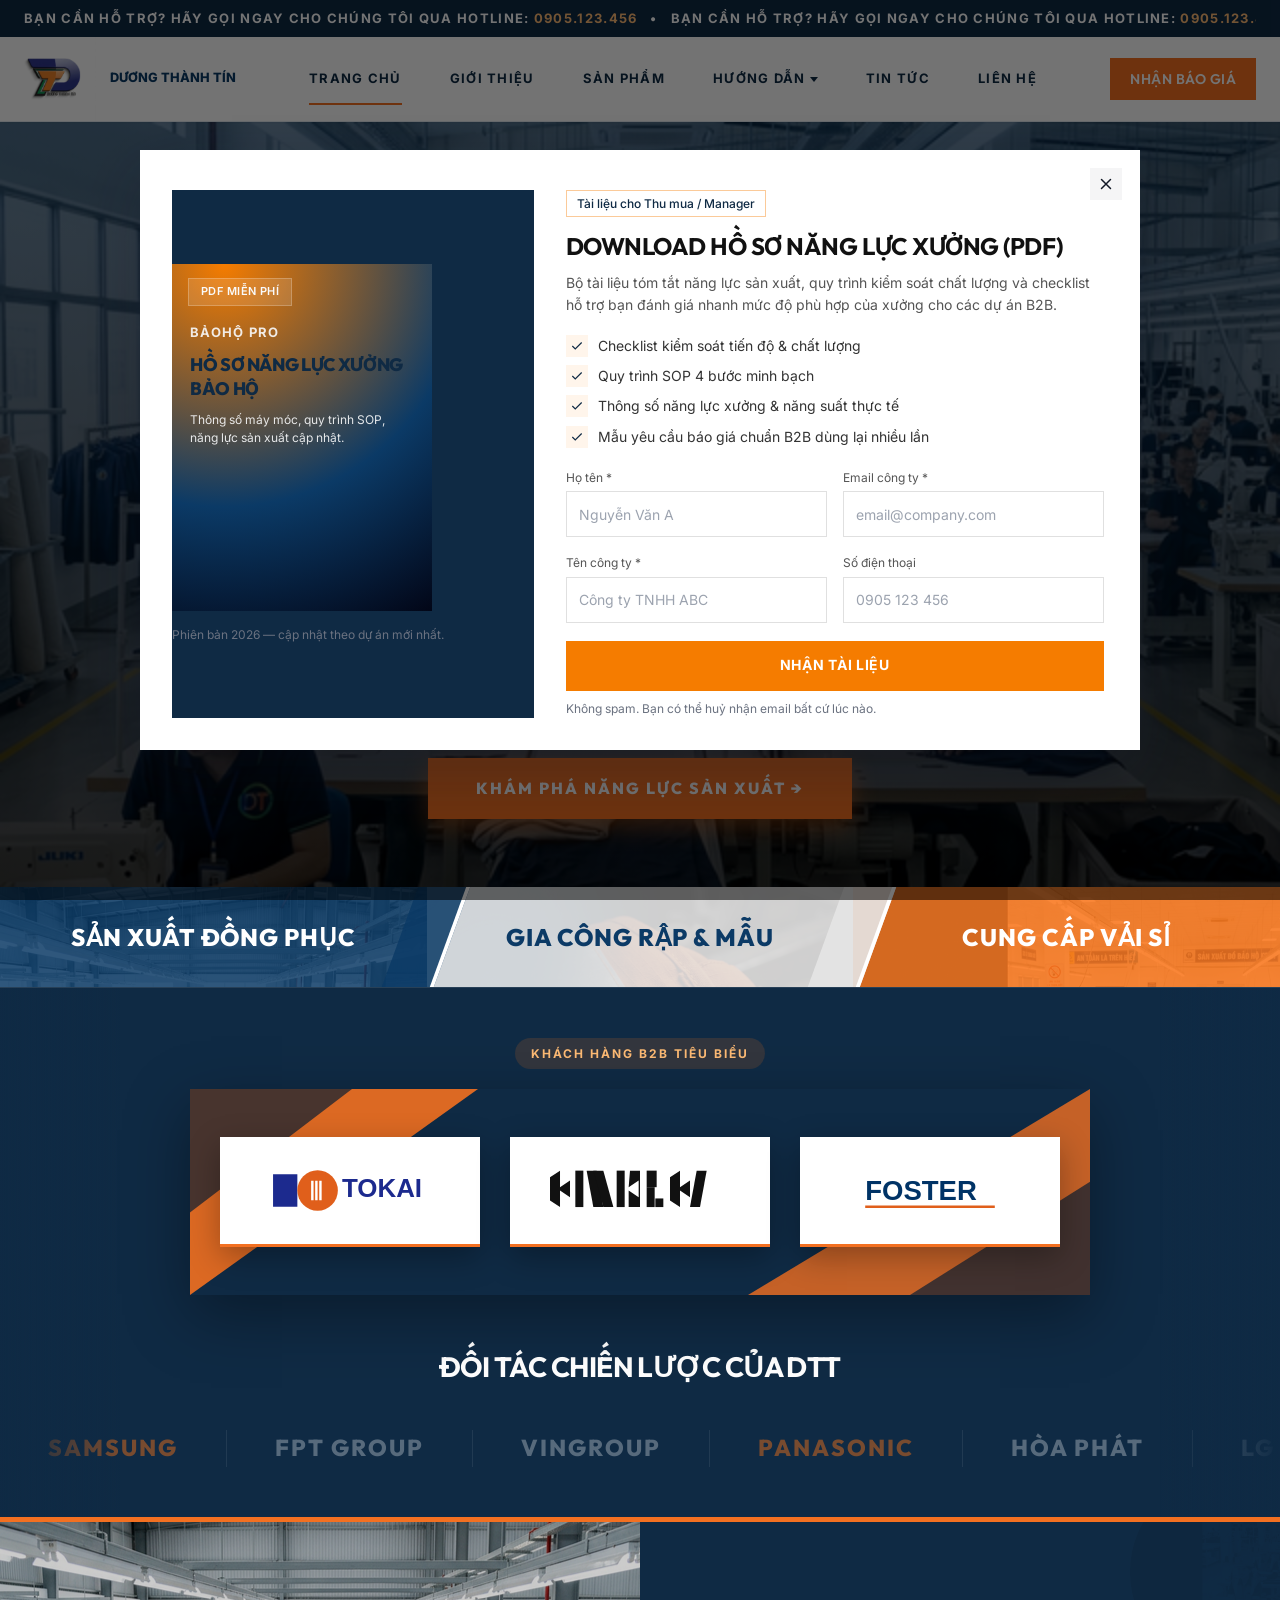
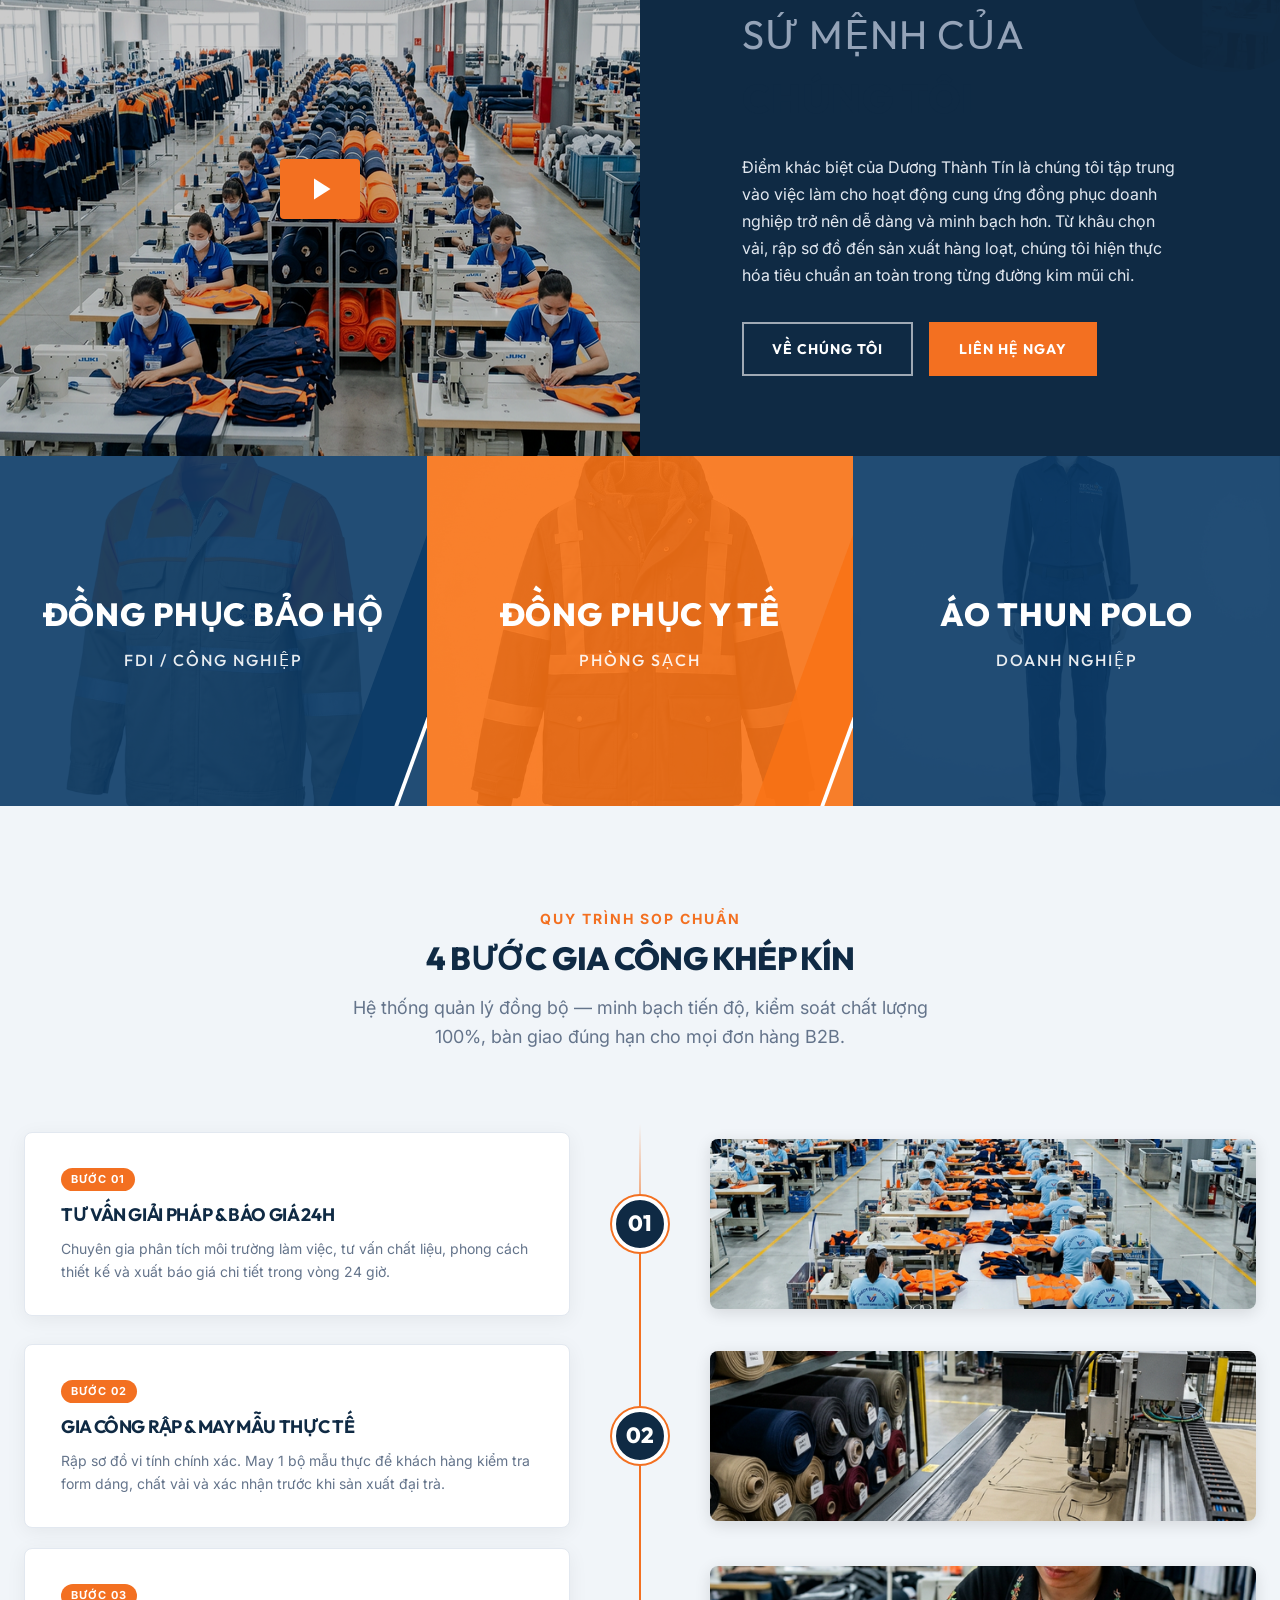
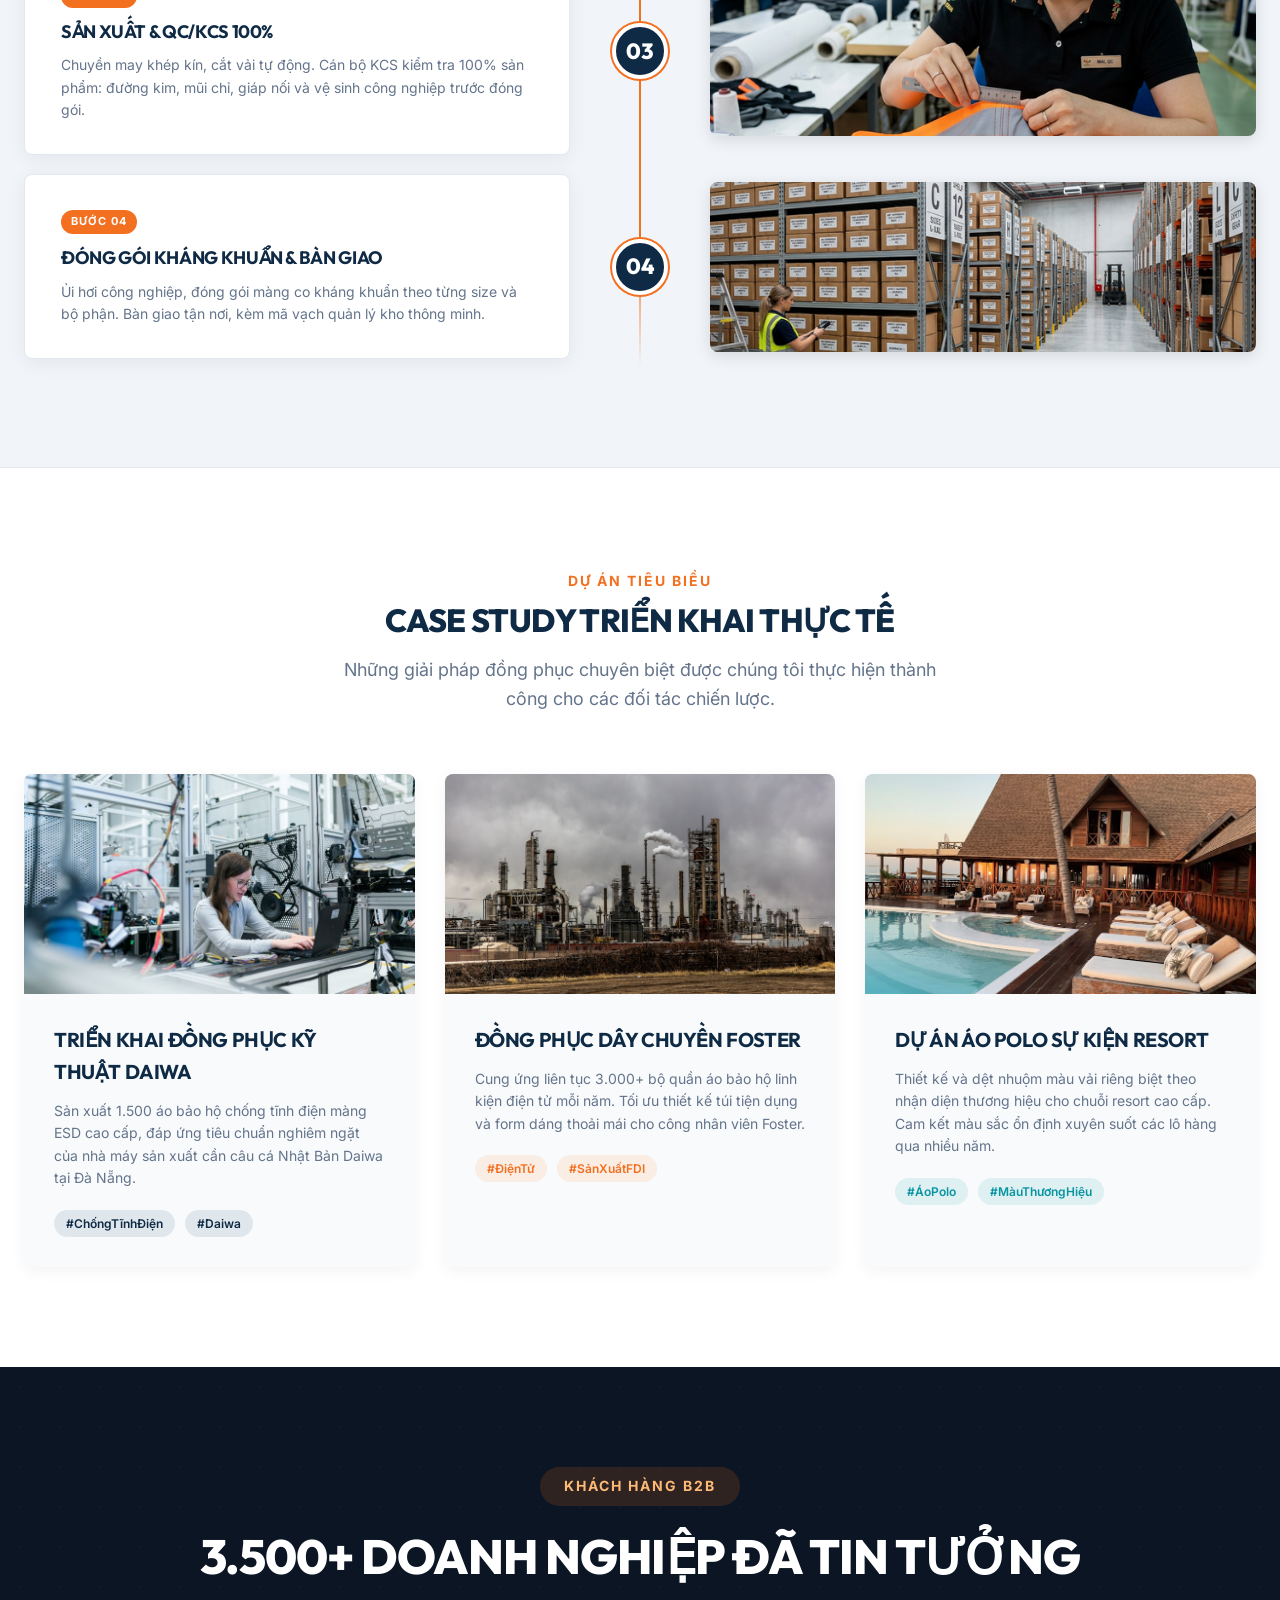
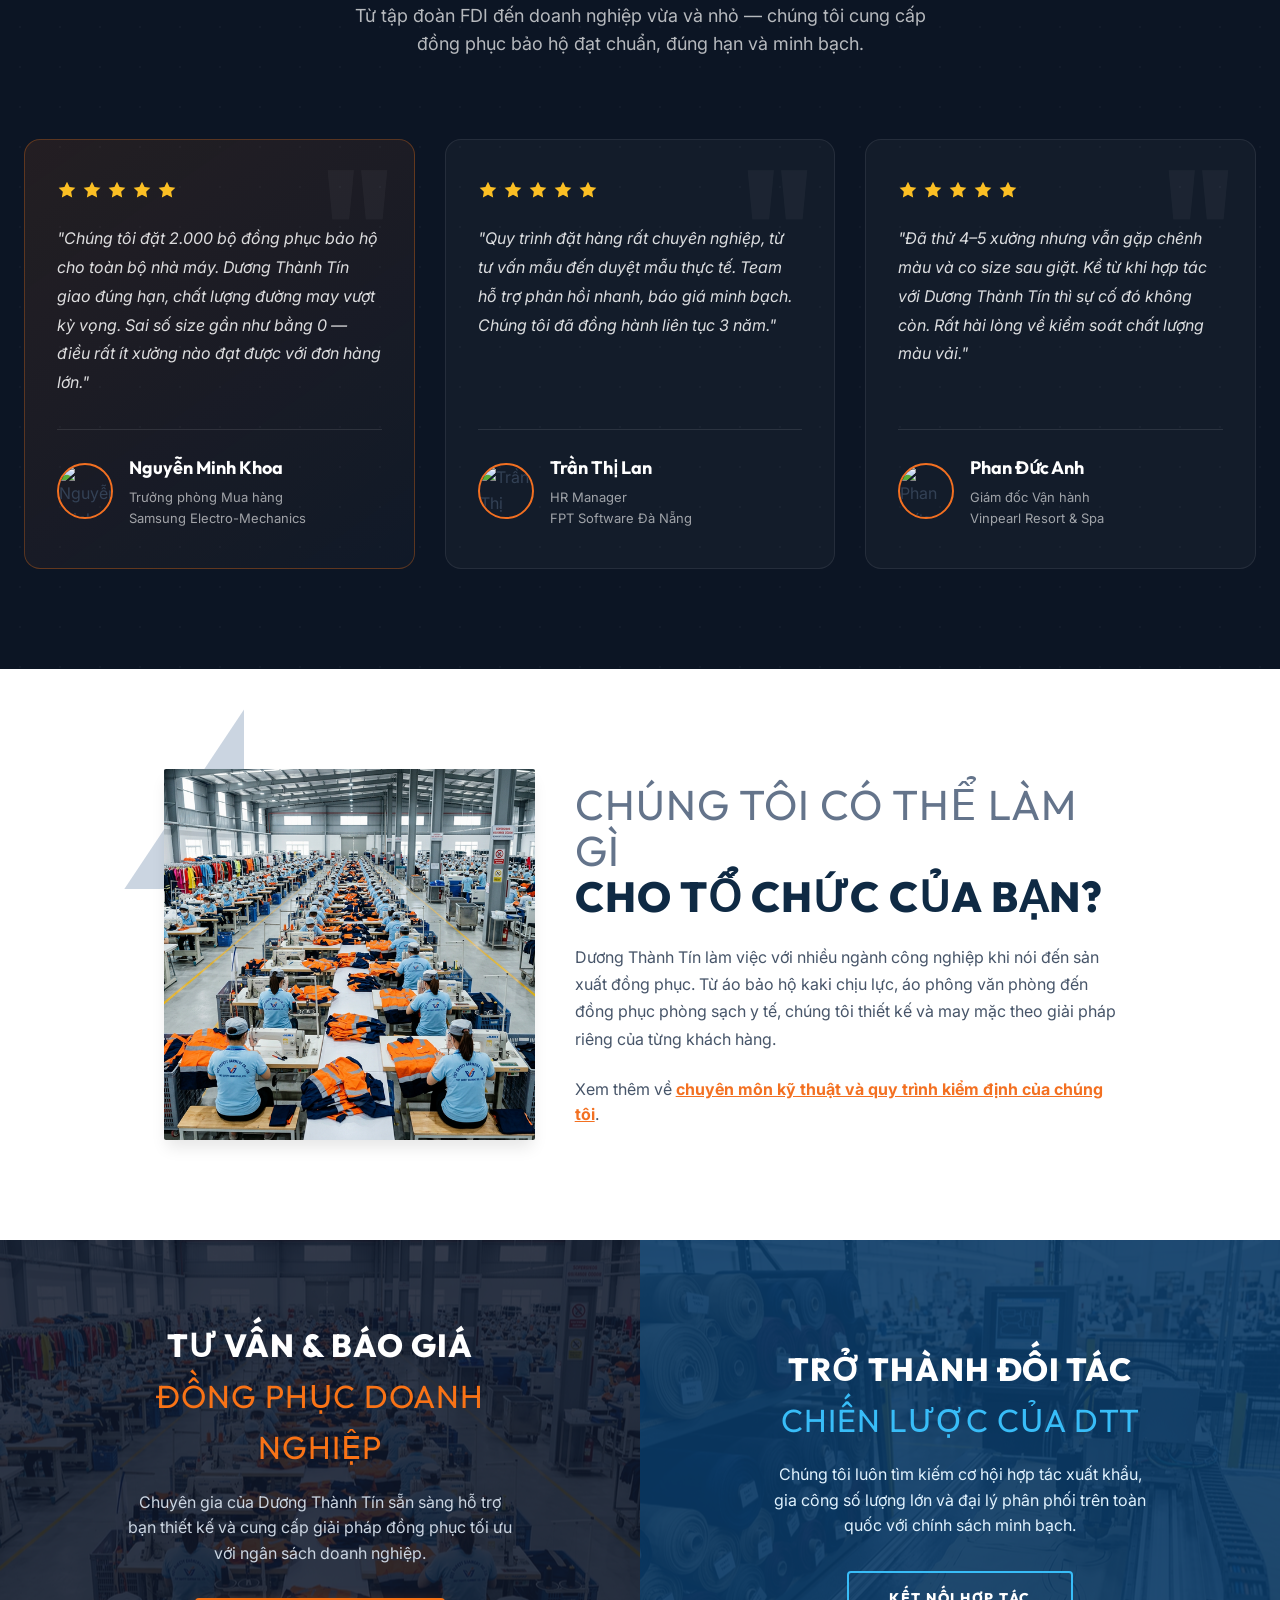
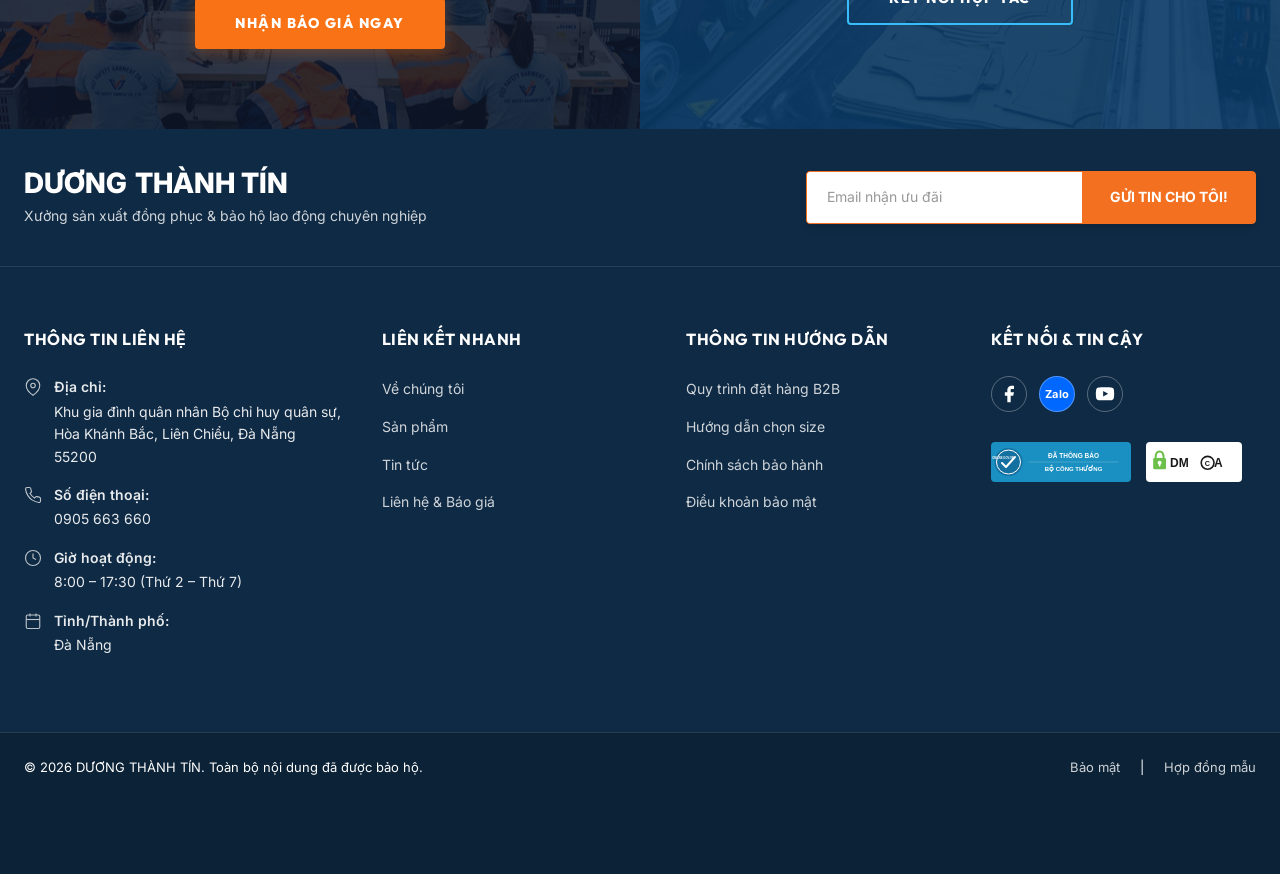
==== commit 00080a12: "feat: update website content and structure, refine UI/UX and add assets" ====
--- a/index.html
+++ b/index.html
@@ -164,8 +164,31 @@
     }
   </style>
   <section class="partners-ticker" style="background: var(--clr-primary); padding: 50px 0; border-top: 1px solid rgba(255,255,255,0.1); border-bottom: 5px solid var(--clr-accent);">
+    <div style="text-align: center; margin-bottom: 20px;">
+        <span style="display: inline-block; padding: 6px 16px; background: rgba(249, 115, 22, 0.15); color: var(--clr-accent-light); border-radius: 30px; font-size: 12px; font-weight: 700; letter-spacing: 2px; text-transform: uppercase;">KHÁCH HÀNG B2B TIÊU BIỂU</span>
+    </div>
+
+    <!-- MỚI: Highlighted Partners (Geometric Triangles Background & 3 Logos) -->
+    <div class="highlighted-partners-container">
+        <!-- Abstract Geometric Background -->
+        <div class="hp-bg-shape hp-bg-shape-1"></div>
+        <div class="hp-bg-shape hp-bg-shape-2"></div>
+        
+        <!-- Foreground Logos -->
+        <div class="hp-logos-wrapper">
+            <div class="hp-logo-box">
+                <img src="images/partner-tokai.svg" alt="Tokai Corp" class="hp-logo-img">
+            </div>
+            <div class="hp-logo-box">
+                <img src="images/partner-daiwa.svg" alt="Daiwa" class="hp-logo-img">
+            </div>
+            <div class="hp-logo-box">
+                <img src="images/partner-foster.svg" alt="Foster" class="hp-logo-img">
+            </div>
+        </div>
+    </div>
+
     <div style="text-align: center; margin-bottom: 40px;">
-        <span style="display: inline-block; padding: 6px 16px; background: rgba(249, 115, 22, 0.15); color: var(--clr-accent-light); border-radius: 30px; font-size: 12px; font-weight: 700; letter-spacing: 2px; text-transform: uppercase;">KHÁCH HÀNG B2B TIÊU BIỂU</span>
         <h2 style="color: white; font-family: 'Outfit', sans-serif; font-size: 28px; font-weight: 700; margin-top: 15px;">ĐỐI TÁC CHIẾN LƯỢC CỦA DTT</h2>
     </div>
     <div class="ticker-track">
@@ -1070,7 +1093,7 @@
   }
   </script>
 
-  <script src="script.js"></script>
+  <script src="script.js?v=1773746252487"></script>
 </body>
 
 </html>
--- a/styles.css
+++ b/styles.css
@@ -5,11 +5,11 @@
 /* ---------- Variables ---------- */
 :root {
   /* Rich Modern Colors */
-  --clr-primary: #0f172a;
+  --clr-primary: #0F2A44; /* New Navy Blue */
   /* Deep Slate/Navy */
-  --clr-primary-dark: #020617;
-  --clr-primary-light: #1e293b;
-  --clr-accent: #f97316;
+  --clr-primary-dark: #081a2b;
+  --clr-primary-light: #1e3a5f;
+  --clr-accent: #F37021; /* New Orange */
   /* Vibrant Orange for high conversion */
   --clr-accent-dark: #ea580c;
   --clr-accent-light: #fdba74;
@@ -1468,6 +1468,34 @@
   }
 }
 
+/* ---------- Profile Intro Grid ---------- */
+.profile-intro-grid {
+  display: grid;
+  grid-template-columns: 1fr 1fr;
+  gap: var(--space-3xl);
+  align-items: center;
+}
+
+.profile-intro-image {
+  border-radius: 0;
+  overflow: hidden;
+  border: 1px solid var(--clr-border);
+}
+
+.profile-intro-image img {
+  width: 100%;
+  height: auto;
+  display: block;
+  object-fit: cover;
+}
+
+@media(max-width:768px) {
+  .profile-intro-grid {
+    grid-template-columns: 1fr;
+    gap: var(--space-xl);
+  }
+}
+
 /* ---------- Video Section ---------- */
 .video-thumb {
   position: relative;
@@ -2145,18 +2173,17 @@
   --cta-text-navy: #0F2A43;
   --cta-text-gray: #374151;
 }
-
 .footer-new {
   font-family: var(--ff-body);
-  color: var(--footer-text);
+  background: #0F2A44; /* Force Navy Blue background */
+  color: #FFFFFF;      /* Force White text */
   overflow: hidden;
   position: relative;
 }
 
 .footer-top {
-  background-color: var(--footer-bg);
-  padding: 16px 0;
-  border-bottom: 1px solid var(--footer-divider);
+  border-bottom: 1px solid rgba(255, 255, 255, 0.1); /* Subtle divider */
+  padding: 40px 0;
 }
 
 .footer-top__inner {
@@ -2167,82 +2194,93 @@
   flex-wrap: wrap;
 }
 
+.footer-top__brand {
+  max-width: 500px;
+}
+
 .footer-logo {
-  font-size: 24px;
+  font-size: 28px;
   font-weight: 800;
   text-transform: uppercase;
-  color: #fff;
+  color: #FFFFFF;
   text-decoration: none;
-  display: block;
+  display: flex;
+  align-items: center;
+  gap: 8px;
   line-height: 1;
 }
 
 .footer-logo span {
-  color: var(--footer-accent);
+  color: #FFFFFF; /* All Logo is White */
 }
 
 .footer-slogan {
-  font-size: 13px;
-  opacity: 0.9;
-  margin-top: 4px;
-}
-
-.footer-search {
-  display: flex;
-  background: white;
-  border-radius: 0;
-  padding: 4px;
+  font-size: 14px;
+  opacity: 0.8;
+  margin-top: 8px;
+  line-height: 1.5;
+}
+
+.footer-top__newsletter {
+  flex: 1;
+  max-width: 450px;
+}
+
+.newsletter-form {
+  display: flex;
   width: 100%;
-  max-width: 320px;
-}
-
-.footer-search input {
+  border-radius: 4px; /* Rectangular */
+  overflow: hidden;
+  box-shadow: 0 4px 6px rgba(0, 0, 0, 0.1);
+}
+
+.newsletter-form input {
   flex: 1;
+  background: #FFFFFF;
+  border: 1px solid #F37021; /* Orange border */
+  border-right: none;
+  color: #333;
+  padding: 14px 20px;
+  border-radius: 4px 0 0 4px;
+  font-size: 14px;
+  outline: none;
+}
+
+.newsletter-form input::placeholder {
+  color: #999;
+}
+
+.newsletter-form input:focus {
+  border-color: #E05A10;
+}
+
+.btn-newsletter {
+  background: #F37021; /* Solid Orange button attached to input */
+  color: #FFFFFF;
   border: none;
+  padding: 14px 28px;
+  border-radius: 0 4px 4px 0;
   font-size: 14px;
-  color: #333;
-}
-
-.footer-search button {
-  background: var(--footer-accent);
-  color: white;
-  border: none;
-  padding: 8px 16px;
-  border-radius: 0;
   font-weight: 700;
-  font-size: 14px;
   cursor: pointer;
+  white-space: nowrap;
+  transition: background 0.3s ease;
   text-transform: uppercase;
 }
 
-.btn--white-mini {
-  background: white;
-  color: var(--footer-bg);
-  padding: 10px 20px;
-  border-radius: 0;
-  font-size: 13px;
-  font-weight: 700;
-  text-transform: uppercase;
-  letter-spacing: 0.05em;
-  text-decoration: none;
-  transition: all 0.2s ease;
-}
-
-.btn--white-mini:hover {
-  background: var(--footer-accent);
-  color: #fff;
+.btn-newsletter:hover {
+  background: #E05A10;
   transform: translateY(-2px);
 }
 
 .footer-main {
-  background-color: var(--footer-bg);
-  padding: 56px 0 32px;
+  padding: 60px 0;
 }
 
 .footer-grid {
   display: grid;
-  grid-template-columns: repeat(4, 1fr);
-  gap: var(--space-2xl);
+  grid-template-columns: 1.2fr 1fr 1fr 1fr;
+  gap: 40px; /* B2B Space Rules */
 }
 
 .footer-heading {
@@ -2251,7 +2289,7 @@
   text-transform: uppercase;
   margin-bottom: 24px;
   letter-spacing: 0.5px;
-  color: #fff;
+  color: #FFFFFF;
 }
 
 .footer-contact-list,
@@ -2262,71 +2300,101 @@
 }
 
 .footer-contact-list li {
-  margin-bottom: 12px;
+  margin-bottom: 16px;
   font-size: 14px;
   line-height: 1.6;
   opacity: 0.9;
   display: flex;
-  gap: 10px;
+  gap: 12px;
+  align-items: flex-start;
+}
+
+.footer-contact-list svg {
+  min-width: 18px;
+  opacity: 0.8;
+  margin-top: 2px;
+}
+
+.footer-contact-list strong {
+  font-weight: 600;
+  color: #FFFFFF;
+  display: block;
+  margin-bottom: 2px;
 }
 
 .footer-links li {
-  margin-bottom: 10px;
+  margin-bottom: 12px;
 }
 
 .footer-links a {
   font-size: 14px;
-  color: var(--footer-text-muted);
+  color: rgba(255, 255, 255, 0.8);
   text-decoration: none;
   transition: all 0.2s ease;
 }
 
 .footer-links a:hover {
+  color: #FFFFFF;
+  text-decoration: underline; /* B2B Hover Rules */
+}
+
+.footer-social {
+  display: flex;
+  gap: 12px;
+  margin-bottom: 30px;
+}
+
+.social-link {
+  width: 36px;
+  height: 36px;
+  background: transparent;
+  border-radius: 50%;
+  border: 1px solid rgba(255, 255, 255, 0.3);
+  display: flex;
+  align-items: center;
+  justify-content: center;
+  color: #FFFFFF;
+  transition: all 0.3s ease;
+  text-decoration: none;
+}
+
+.social-link:hover {
+  background: #F37021;
+  border-color: #F37021;
+  color: #FFFFFF; /* Highlight purely */
+}
+.footer-certs {
+  display: flex;
+  align-items: center;
+  gap: 15px;
+  flex-wrap: wrap;
+}
+
+.cert-bct, .cert-dmca {
+  display: flex;
+  align-items: center;
+  gap: 8px;
+  background: rgba(255, 255, 255, 0.1);
+  border: 1px solid rgba(255, 255, 255, 0.2);
+  padding: 8px 12px;
+  border-radius: 6px;
   color: #fff;
-  text-decoration: underline;
-}
-
-.footer-links--grid {
-  display: grid;
-  grid-template-columns: 1fr;
-  gap: 4px;
-}
-
-.cert-img {
-  height: 40px;
-  width: auto;
-  margin-right: 12px;
-  filter: brightness(0) invert(1);
-  opacity: 0.8;
-}
-
-.footer-social {
-  display: flex;
-  gap: 12px;
-}
-
-.social-link {
-  width: 32px;
-  height: 32px;
-  background: rgba(255, 255, 255, 0.15);
-  border-radius: 0;
-  display: flex;
-  align-items: center;
-  justify-content: center;
-  color: white;
-  font-size: 12px;
+  font-size: 11px;
   font-weight: 700;
-  transition: all 0.3s ease;
-}
-
-.social-link:hover {
-  background: white;
-  color: var(--footer-bg);
-  transform: translateY(-3px);
+  letter-spacing: 0.5px;
+  text-transform: uppercase;
+}
+
+.cert-bct svg {
+  color: #0088FF;
+}
+
+.cert-dmca svg {
+  color: #00D084;
 }
 
 .footer-bottom {
-  background-color: var(--footer-dark);
+  background-color: rgba(0, 0, 0, 0.2);
   padding: 24px 0 96px;
   /* 24px + 72px space for sticky CTA */
   font-size: 13px;
@@ -5615,6 +5683,7 @@
   /* Line clamp for 2 lines */
   display: -webkit-box;
   -webkit-line-clamp: 2;
+  line-clamp: 2;
   -webkit-box-orient: vertical;
   overflow: hidden;
 }
@@ -5851,6 +5920,7 @@
   margin-bottom: 20px;
   display: -webkit-box;
   -webkit-line-clamp: 3;
+  line-clamp: 3;
   -webkit-box-orient: vertical;
   overflow: hidden;
 }
@@ -7001,6 +7071,7 @@
   margin-bottom: var(--space-xl);
   display: -webkit-box;
   -webkit-line-clamp: 3;
+  line-clamp: 3;
   -webkit-box-orient: vertical;
   overflow: hidden;
   text-transform: none !important;
@@ -7197,6 +7268,7 @@
   margin-bottom: 12px;
   display: -webkit-box;
   -webkit-line-clamp: 2;
+  line-clamp: 2;
   -webkit-box-orient: vertical;
   overflow: hidden;
 }
@@ -7207,6 +7279,7 @@
   margin-bottom: 20px;
   display: -webkit-box;
   -webkit-line-clamp: 2;
+  line-clamp: 2;
   -webkit-box-orient: vertical;
   overflow: hidden;
   text-transform: none !important;
@@ -7735,4 +7808,585 @@
   .category-shortcut-grid {
     grid-template-columns: 1fr;
   }
-}+}
+/* ===============================================
+   B2B CONTACT PAGE STYLES (REBUILT)
+   =============================================== */
+
+.contact-header-b2b {
+    background: #0F2A44;
+    padding: 100px 0 140px; /* Extra bottom padding for overlap */
+    border-bottom: none;
+    text-align: center;
+    color: var(--clr-white);
+    position: relative;
+    overflow: hidden;
+    z-index: 1;
+}
+
+.contact-header-b2b::before {
+    content: '';
+    position: absolute;
+    top: 0; right: 0; width: 60%; height: 100%;
+    background: rgba(255,255,255,0.03);
+    clip-path: polygon(100% 0, 0 0, 100% 100%);
+    z-index: -1;
+}
+
+.contact-header-b2b::after {
+    content: '';
+    position: absolute;
+    bottom: -10%; left: 5%; width: 45%; height: 90%;
+    background: rgba(243,112,33,0.08); /* Subtle orange */
+    clip-path: polygon(40% 0%, 0% 100%, 100% 100%);
+    z-index: -1;
+}
+
+.contact-header-b2b .container {
+    position: relative;
+    z-index: 2;
+}
+
+.highlight-orange {
+    color: var(--clr-accent);
+}
+
+.breadcrumb-b2b {
+    margin-bottom: 24px;
+    font-size: 14px;
+    color: rgba(255, 255, 255, 0.8);
+    text-transform: uppercase;
+    font-weight: 600;
+    justify-content: center;
+}
+
+.breadcrumb-b2b .separator {
+    margin: 0 10px;
+}
+
+.breadcrumb-b2b .active-page {
+    color: var(--clr-white);
+}
+
+.contact-hero-content {
+    /* removed border-left and padding-left to center */
+    padding: 0 15px;
+    max-width: 800px;
+    margin: 0 auto;
+}
+
+.contact-title-b2b {
+    font-size: 48px;
+    line-height: 1.1;
+    margin-bottom: 20px;
+    color: var(--clr-white);
+    font-weight: 800;
+}
+
+.contact-title-b2b .highlight-orange {
+    color: var(--clr-white);
+    /* In Nam Á style, the text is all white on orange bg */
+}
+
+.contact-subtitle-b2b {
+    font-size: 18px;
+    color: rgba(255,255,255,0.9);
+    max-width: 700px;
+    line-height: 1.6;
+    text-transform: none;
+    font-weight: 500;
+    margin: 0 auto;
+}
+
+.section-b2b {
+    padding: 80px 0;
+}
+
+.contact-quick-grid-b2b {
+    display: grid;
+    grid-template-columns: repeat(3, 1fr);
+    gap: 30px;
+    margin-top: -120px; /* Pull up to overlap hero */
+    position: relative;
+    z-index: 10;
+}
+
+.contact-card-b2b {
+    background: #fff;
+    padding: 40px;
+    border-radius: 12px;
+    box-shadow: 0 10px 30px rgba(15, 42, 68, 0.08);
+    display: flex;
+    flex-direction: column;
+    align-items: center;
+    text-align: center;
+    transition: transform 0.3s ease;
+}
+
+.contact-card-b2b:hover {
+    transform: translateY(-5px);
+}
+
+.contact-card-icon-b2b {
+    width: 64px;
+    height: 64px;
+    background: #fff7ed;
+    color: var(--clr-accent);
+    border-radius: 50%;
+    display: flex;
+    align-items: center;
+    justify-content: center;
+    margin-bottom: 24px;
+}
+
+.contact-card-icon-b2b svg {
+    width: 32px;
+    height: 32px;
+}
+
+.contact-card-info-b2b h3 {
+    font-size: 14px;
+    letter-spacing: 1px;
+    color: #64748b;
+    margin-bottom: 12px;
+}
+
+.contact-card-value-b2b {
+    font-size: 20px;
+    font-weight: 800;
+    color: var(--clr-primary);
+    margin-bottom: 24px;
+}
+
+.btn-card-b2b {
+    display: inline-block;
+    padding: 12px 24px;
+    border: 1px solid #e2e8f0;
+    border-radius: 8px;
+    font-weight: 700;
+    font-size: 12px;
+    text-transform: uppercase;
+    transition: all 0.3s;
+}
+
+.btn-card-b2b:hover {
+    background: var(--clr-accent);
+    color: #fff;
+    border-color: var(--clr-accent);
+}
+
+.contact-main-grid-b2b {
+    display: grid;
+    grid-template-columns: 1.2fr 0.8fr;
+    gap: 60px;
+}
+
+.section-title-b2b {
+    font-size: 28px;
+    margin-bottom: 40px;
+    position: relative;
+    padding-bottom: 15px;
+}
+
+.section-title-b2b::after {
+    content: '';
+    position: absolute;
+    left: 0;
+    bottom: 0;
+    width: 60px;
+    height: 4px;
+    background: var(--clr-accent);
+}
+
+.form-row-b2b {
+    display: grid;
+    grid-template-columns: 1fr 1fr;
+    gap: 20px;
+    margin-bottom: 20px;
+}
+
+.form-group-b2b {
+    margin-bottom: 20px;
+}
+
+.form-group-b2b label {
+    display: block;
+    font-size: 13px;
+    font-weight: 700;
+    color: var(--clr-primary);
+    margin-bottom: 8px;
+    text-transform: uppercase;
+}
+
+.form-group-b2b input, 
+.form-group-b2b select, 
+.form-group-b2b textarea {
+    width: 100%;
+    padding: 14px 18px;
+    border: 1px solid #e2e8f0;
+    border-radius: 6px;
+    background: #fff;
+    font-size: 15px;
+    transition: border-color 0.3s;
+}
+
+.form-group-b2b input:focus, 
+.form-group-b2b select:focus, 
+.form-group-b2b textarea:focus {
+    border-color: var(--clr-accent);
+    background: #fff;
+    box-shadow: 0 0 0 4px rgba(243, 112, 33, 0.1);
+}
+
+.btn-primary-b2b {
+    background: var(--clr-accent);
+    color: #fff;
+    padding: 16px 30px;
+    border-radius: 6px;
+    font-weight: 700;
+    font-size: 15px;
+    text-transform: uppercase;
+    width: 100%;
+    margin-bottom: 12px;
+    cursor: pointer;
+    border: none;
+    transition: background 0.3s;
+}
+
+.btn-primary-b2b:hover {
+    background: #d85d10;
+}
+
+.nda-note-b2b {
+    font-size: 13px;
+    color: #64748b;
+    text-align: center;
+}
+
+.map-wrapper-b2b {
+    border-radius: 12px;
+    overflow: hidden;
+    margin-bottom: 30px;
+    box-shadow: 0 10px 30px rgba(0,0,0,0.05);
+}
+
+.office-title-b2b {
+    font-size: 16px;
+    letter-spacing: 1px;
+    margin-bottom: 24px;
+}
+
+.office-item-b2b {
+    margin-bottom: 20px;
+}
+
+.office-item-b2b strong {
+    display: block;
+    font-size: 12px;
+    color: #94a3b8;
+    margin-bottom: 5px;
+}
+
+.office-item-b2b p {
+    font-size: 15px;
+    color: var(--clr-primary);
+    font-weight: 600;
+}
+
+.map-link-b2b {
+    display: inline-block;
+    font-size: 13px;
+    font-weight: 700;
+    color: var(--clr-accent);
+    text-transform: uppercase;
+}
+
+/* Trust & FAQ Sections */
+.trust-grid-b2b {
+    display: grid;
+    grid-template-columns: repeat(3, 1fr);
+    gap: 40px;
+}
+
+.trust-item-b2b {
+    display: flex;
+    flex-direction: column;
+    align-items: center;
+    text-align: center;
+    color: #64748b;
+}
+
+.trust-item-b2b h4 {
+    font-size: 18px;
+    font-weight: 700;
+    color: #0F2A44;
+    margin-bottom: 12px;
+}
+
+.trust-item-b2b p {
+    font-size: 15px;
+    line-height: 1.6;
+}
+
+.trust-badge-b2b {
+    width: 64px;
+    height: 64px;
+    display: flex;
+    align-items: center;
+    justify-content: center;
+    background: #ffffff;
+    border-radius: 50%;
+    box-shadow: 0 10px 25px rgba(0,0,0,0.06);
+    color: var(--clr-accent);
+    margin-bottom: 20px;
+}
+
+.trust-badge-b2b svg {
+    width: 32px;
+    height: 32px;
+}
+
+.faq-header-b2b {
+    text-align: center;
+    margin-bottom: 50px;
+}
+
+.faq-pill-b2b {
+    display: inline-block;
+    background: #0F2A44; /* Navy Blue */
+    color: white;
+    padding: 6px 16px;
+    border-radius: 20px;
+    font-size: 13px;
+    font-weight: 700;
+    text-transform: uppercase;
+    margin-bottom: 15px;
+}
+
+.faq-subtitle-b2b {
+    font-size: 18px;
+    color: #475569;
+}
+
+.faq-accordion-b2b {
+    max-width: 800px;
+    margin: 0 auto;
+}
+
+.faq-item-b2b {
+    border-bottom: 1px solid #e2e8f0;
+    padding: 10px 0;
+}
+
+.faq-question-b2b {
+    width: 100%;
+    display: flex;
+    justify-content: space-between;
+    align-items: center;
+    padding: 15px 0;
+    text-align: left;
+    font-size: 16px;
+    font-weight: 500;
+    color: var(--clr-primary);
+    background: transparent;
+    border: none;
+    cursor: pointer;
+    transition: all 0.3s;
+}
+
+.faq-question-b2b:hover {
+    color: var(--clr-accent);
+}
+
+.faq-question-b2b svg {
+    transition: transform 0.3s ease;
+}
+
+.faq-item-b2b.active .faq-question-b2b {
+    color: var(--clr-accent);
+}
+
+.faq-item-b2b.active .faq-question-b2b svg {
+    transform: rotate(180deg);
+}
+
+.faq-answer-b2b {
+    max-height: 0;
+    overflow: hidden;
+    transition: all 0.4s cubic-bezier(0.4, 0, 0.2, 1);
+}
+
+.faq-item-b2b.active .faq-answer-b2b {
+    max-height: 200px; /* Adjust as needed */
+    padding-bottom: 24px;
+}
+
+.faq-answer-b2b p {
+    color: #475569;
+    line-height: 1.6;
+    font-size: 15px;
+}
+/* Highlighted Partners Geometric Block */
+.highlighted-partners-container {
+  position: relative;
+  max-width: 900px;
+  margin: 0 auto 50px;
+  padding: 48px 24px;
+  display: flex;
+  justify-content: center;
+  align-items: center;
+  overflow: hidden;
+  border-radius: 0; /* Hard edges B2B */
+  background: #0F2A44;
+  box-shadow: 0 20px 60px rgba(0, 0, 0, 0.35);
+}
+
+.hp-bg-shape {
+  position: absolute;
+  pointer-events: none;
+}
+
+/* Large diagonal orange shard — top left */
+.hp-bg-shape-1 {
+  top: 0;
+  left: 0;
+  width: 100%;
+  height: 100%;
+  background: #F37021;
+  clip-path: polygon(0 0, 32% 0, 0 100%);
+  z-index: 1;
+  opacity: 0.9;
+}
+
+/* Secondary darker orange mid accent — top left */
+.hp-bg-shape-2 {
+  top: 0;
+  left: 0;
+  width: 100%;
+  height: 100%;
+  background: #0a1f33;
+  clip-path: polygon(0 0, 18% 0, 0 60%);
+  z-index: 2;
+  opacity: 0.7;
+}
+
+/* Navy shard — bottom right */
+.highlighted-partners-container::after {
+  content: '';
+  position: absolute;
+  bottom: 0;
+  right: 0;
+  width: 100%;
+  height: 100%;
+  background: #F37021;
+  clip-path: polygon(100% 100%, 62% 100%, 100% 0);
+  z-index: 1;
+  opacity: 0.8;
+  pointer-events: none;
+}
+
+/* Dark accent — innermost right shard */
+.highlighted-partners-container::before {
+  content: '';
+  position: absolute;
+  bottom: 0;
+  right: 0;
+  width: 100%;
+  height: 100%;
+  background: #0a1f33;
+  clip-path: polygon(100% 100%, 80% 100%, 100% 45%);
+  z-index: 2;
+  opacity: 0.7;
+  pointer-events: none;
+}
+
+.hp-logos-wrapper {
+  position: relative;
+  z-index: 3;
+  display: flex;
+  gap: 30px;
+  width: 100%;
+  justify-content: center;
+  align-items: center;
+}
+
+.hp-logo-box {
+  background: #FFFFFF;
+  border-radius: 0; /* Sharp industrial edges */
+  padding: 20px 30px;
+  flex: 1;
+  max-width: 260px;
+  height: 110px;
+  display: flex;
+  justify-content: center;
+  align-items: center;
+  box-shadow: 0 10px 30px rgba(0, 0, 0, 0.3);
+  transition: transform 0.3s ease, box-shadow 0.3s ease;
+  border-bottom: 3px solid #F37021;
+}
+
+.hp-logo-box:hover {
+  transform: translateY(-6px);
+  box-shadow: 0 20px 40px rgba(243, 112, 33, 0.2);
+  border-bottom-color: #0F2A44;
+}
+
+.hp-logo-img {
+  max-width: 100%;
+  max-height: 65px;
+  object-fit: contain;
+}
+
+@media (max-width: 768px) {
+  .highlighted-partners-container {
+    margin: 0 20px 40px;
+  }
+  .hp-logos-wrapper {
+    flex-direction: column;
+    gap: 15px;
+  }
+  .hp-logo-box {
+    width: 100%;
+    max-width: 100%;
+  }
+}
+
+.final-cta-btns-b2b {
+    display: flex;
+    justify-content: center;
+    gap: 20px;
+}
+
+.btn-secondary-b2b {
+    display: inline-block;
+    padding: 18px 45px;
+    border: 2px solid var(--clr-primary);
+    border-radius: 8px;
+    font-weight: 800;
+    font-size: 16px;
+    text-transform: uppercase;
+    transition: all 0.3s;
+}
+
+.btn-secondary-b2b:hover {
+    background: var(--clr-primary);
+    color: #fff;
+}
+
+.white-line::after {
+    background: #fff !important;
+}
+
+@media (max-width: 960px) {
+    .contact-hero-grid, .contact-quick-grid-b2b, .contact-main-grid-b2b, .trust-grid-b2b {
+        grid-template-columns: 1fr;
+    }
+    
+    .contact-title-b2b {
+        font-size: 32px;
+    }
+    
+    .form-row-b2b {
+        grid-template-columns: 1fr;
+    }
+}
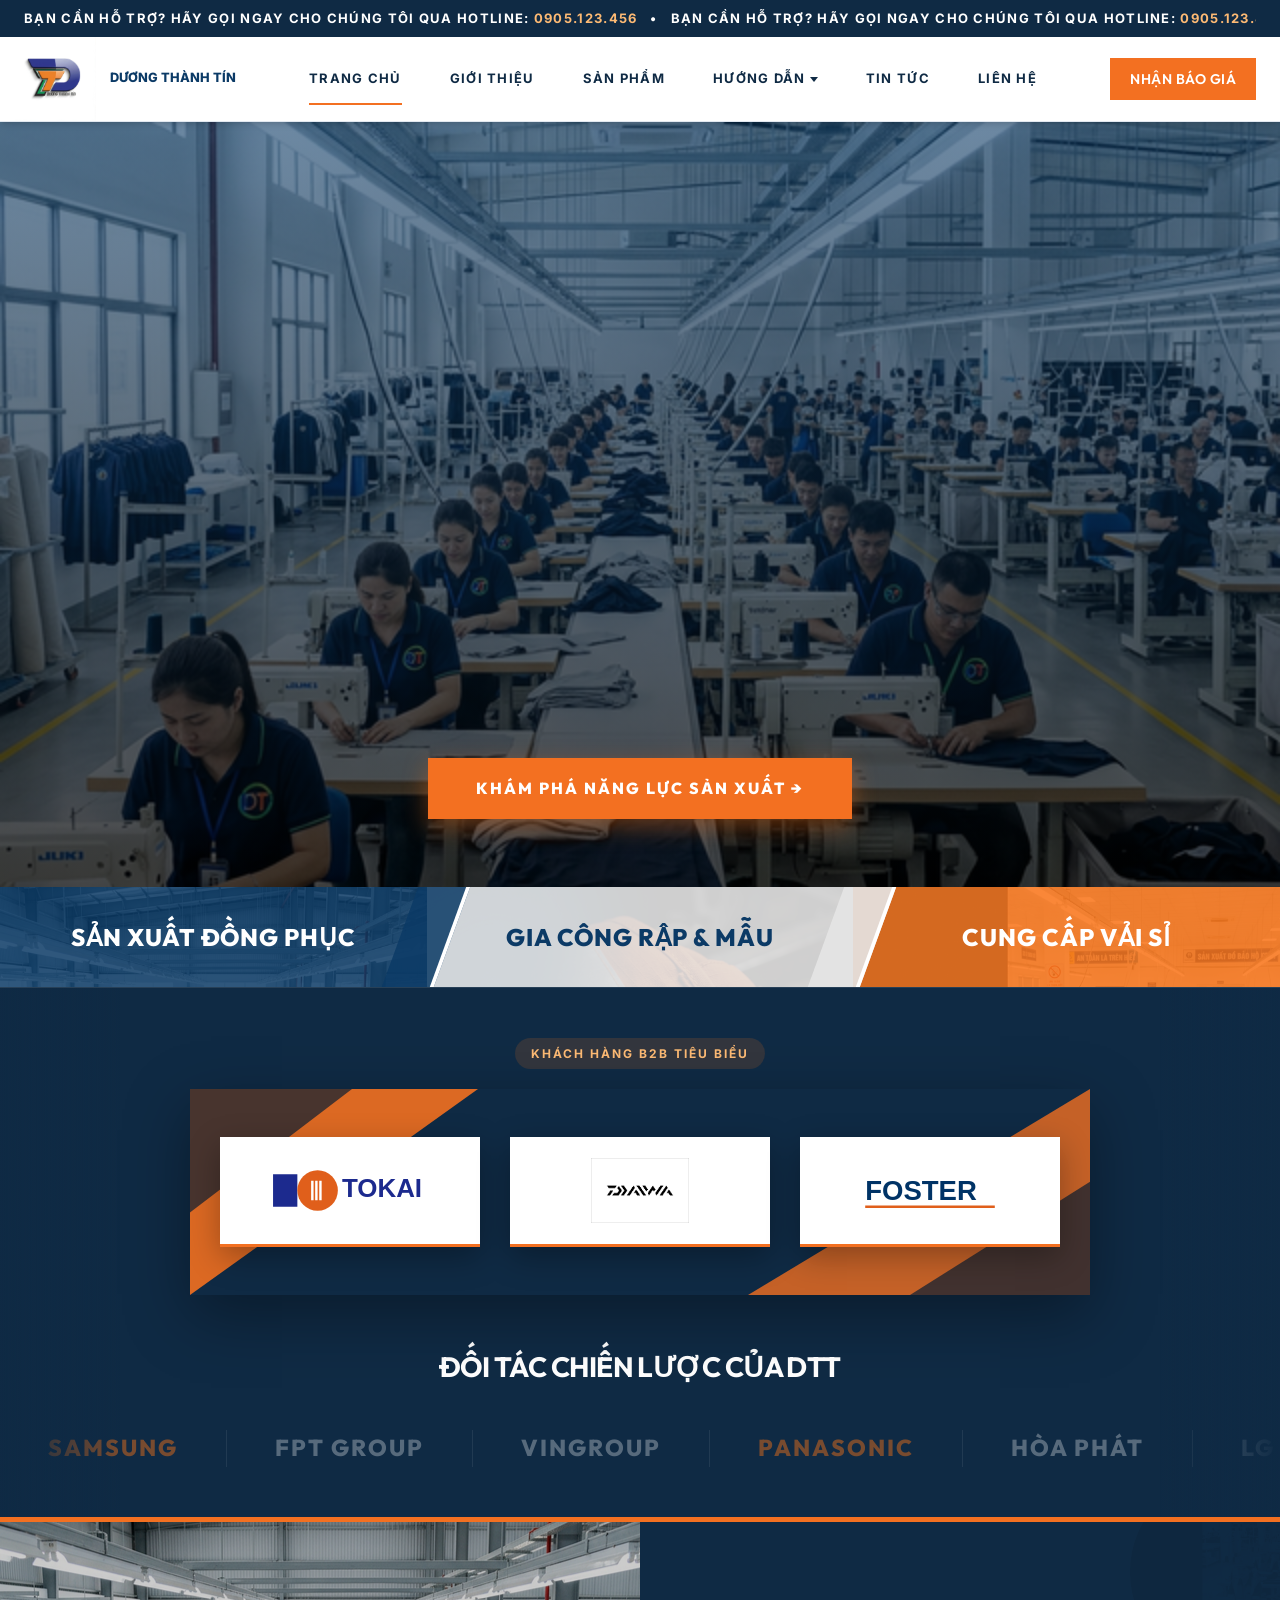
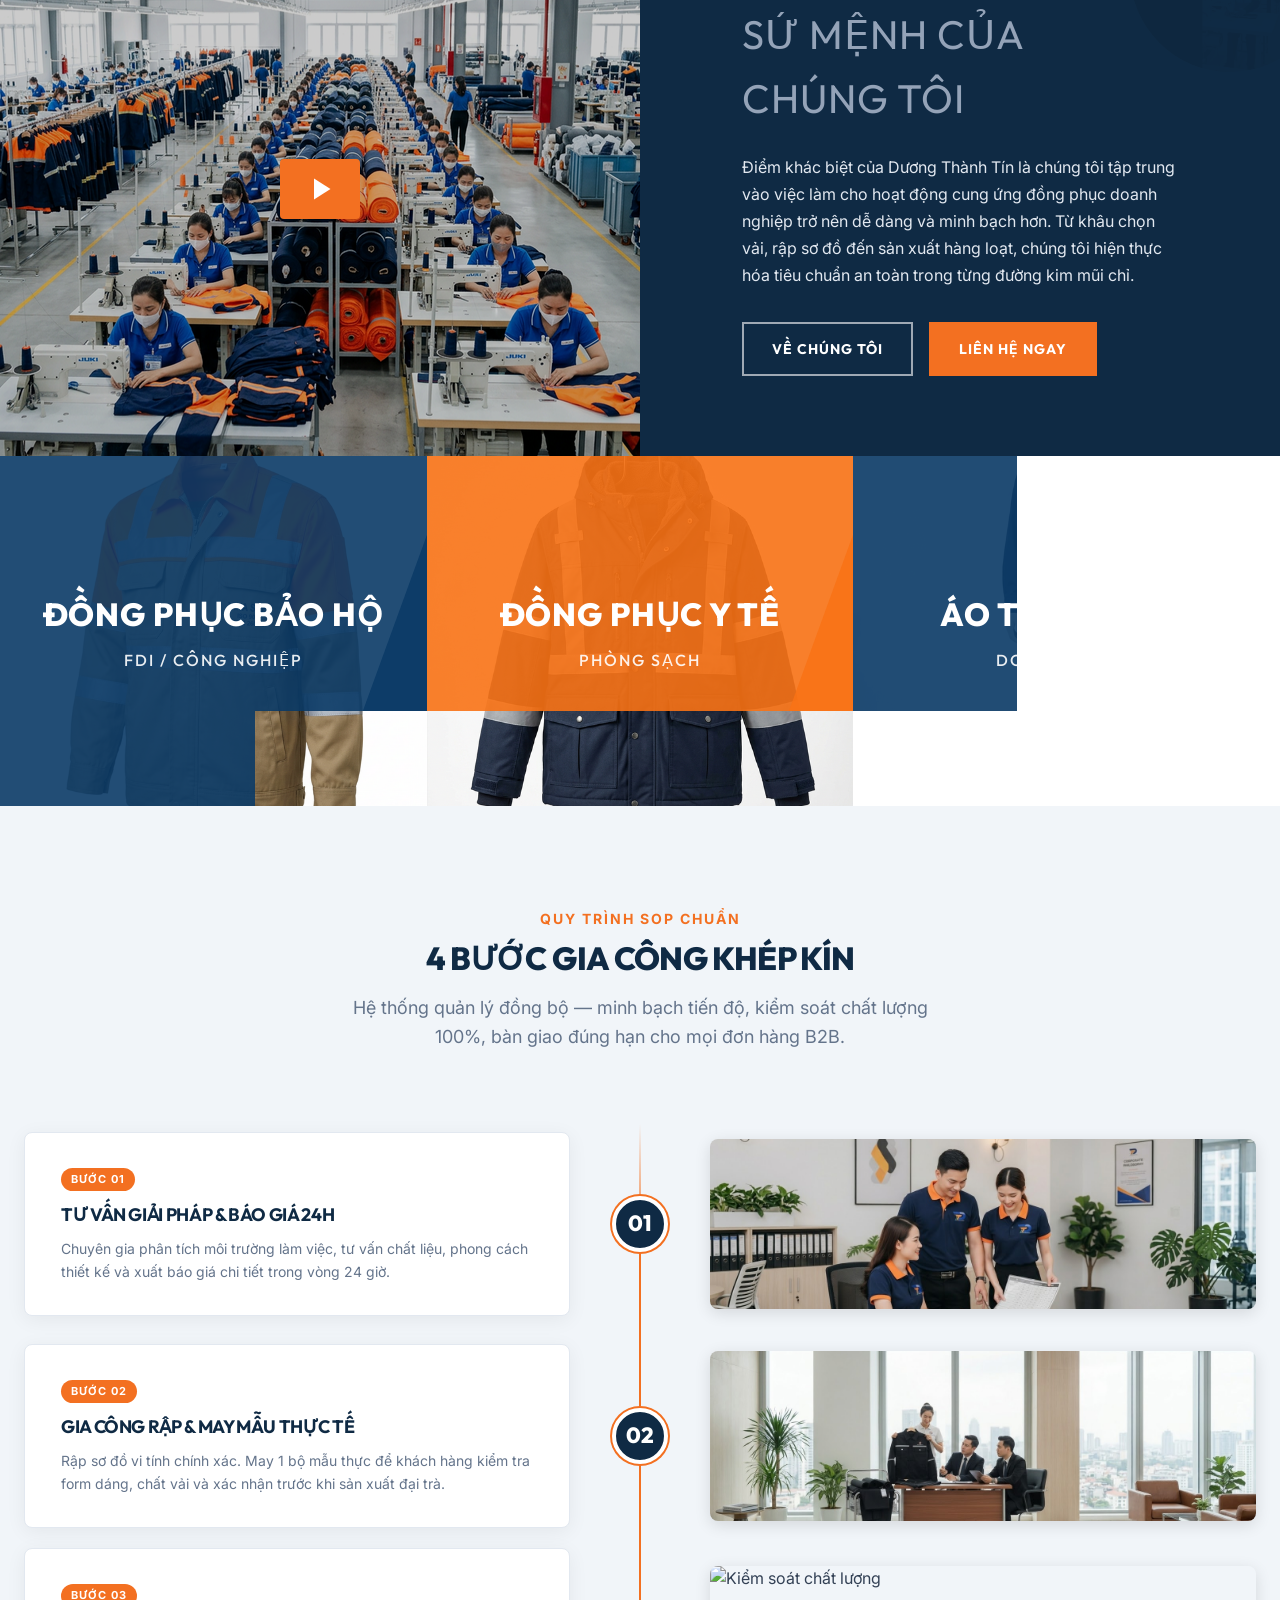
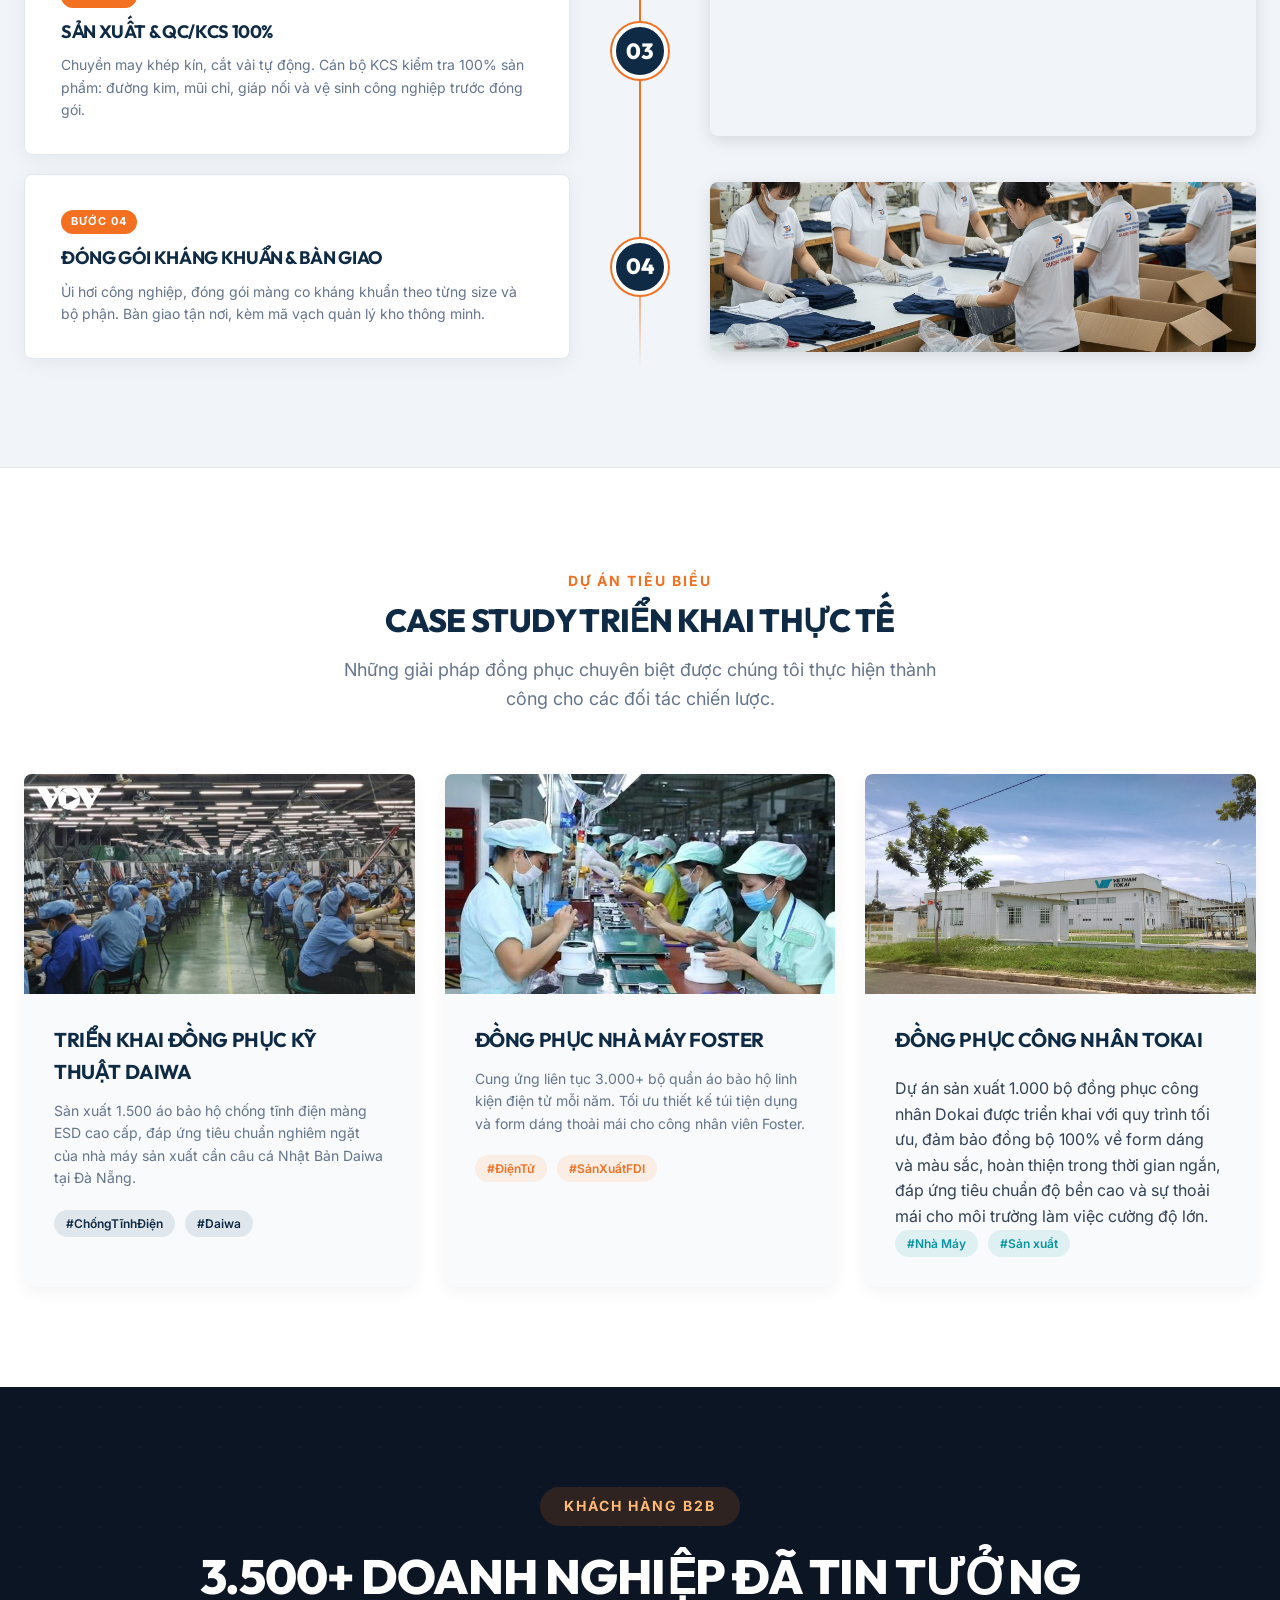
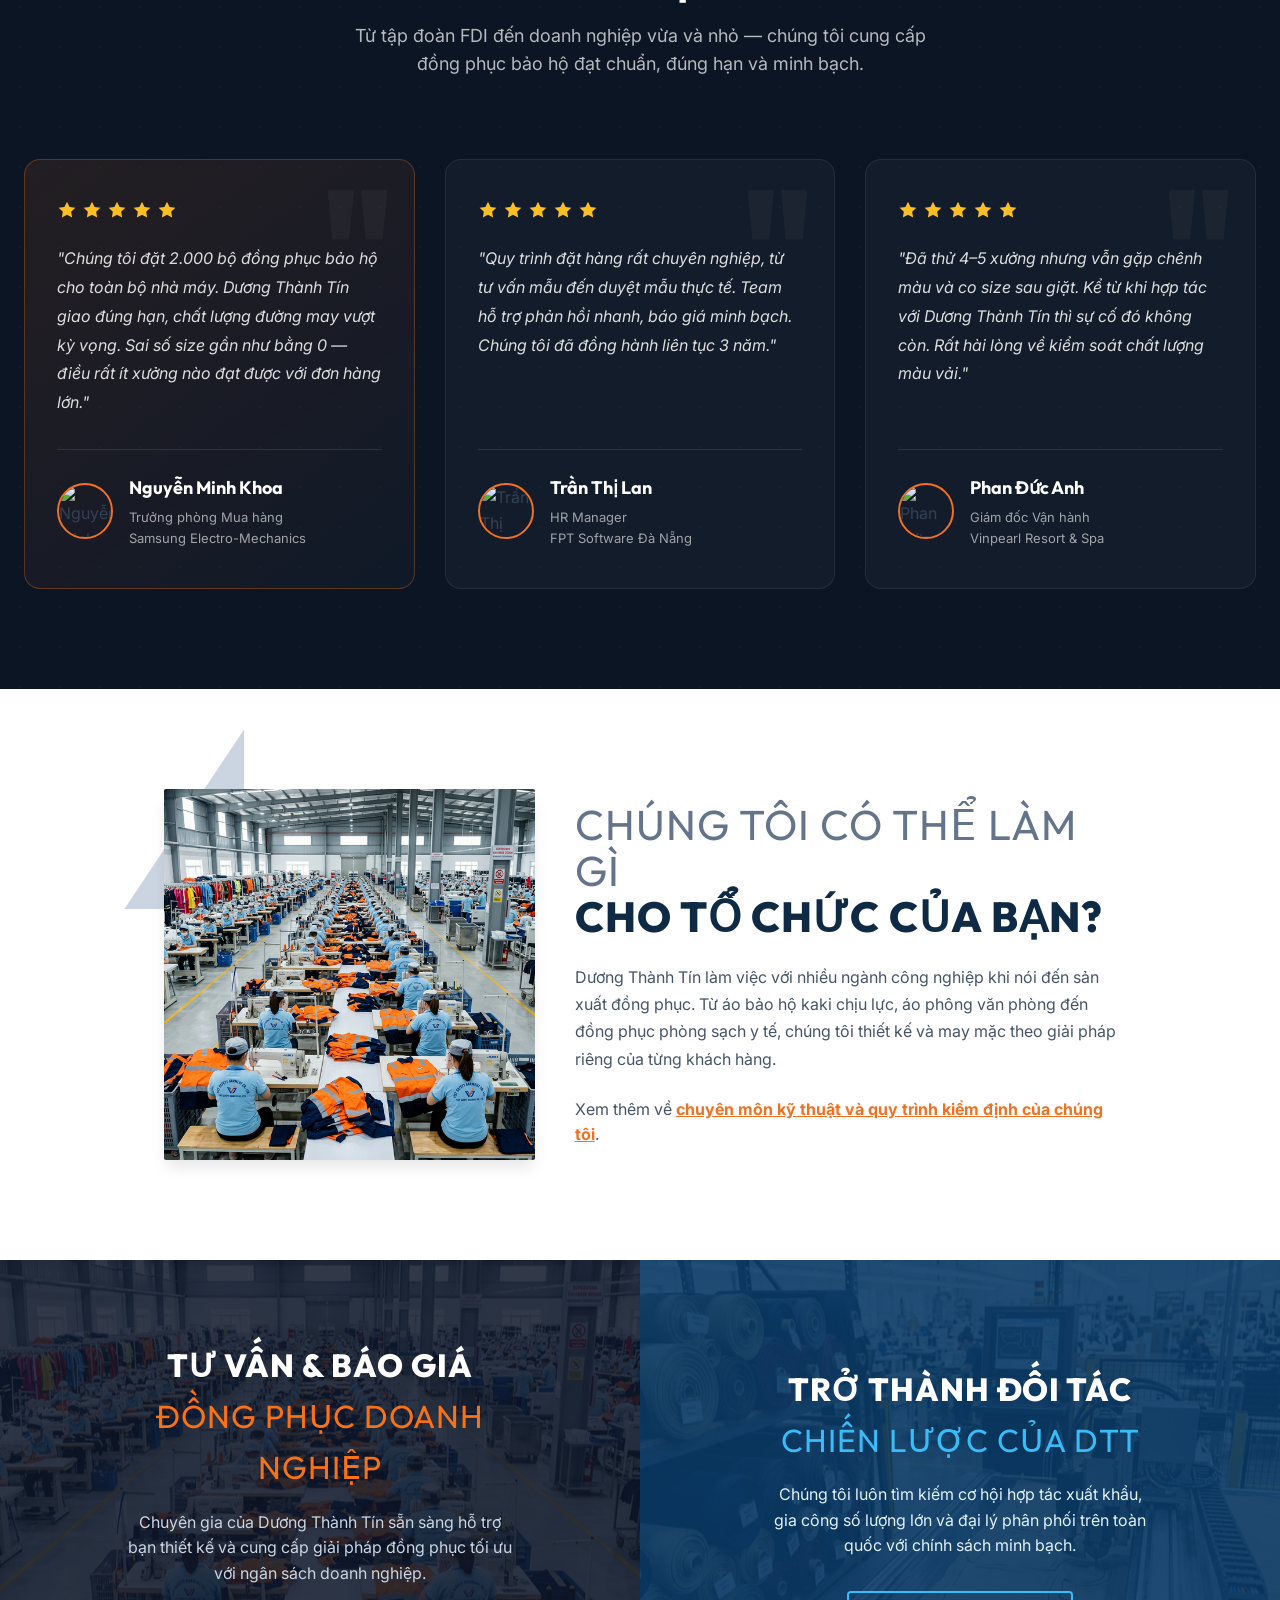
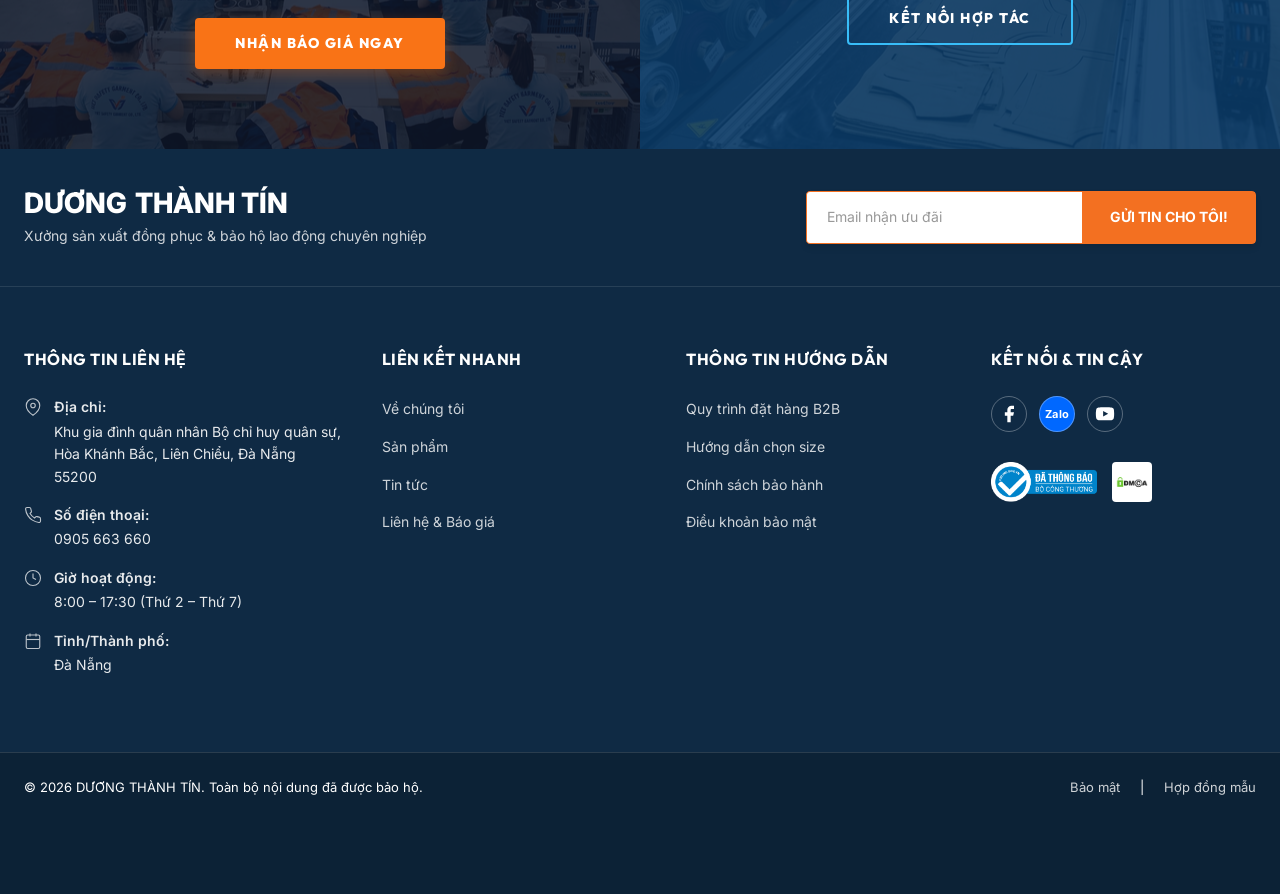
==== commit b8de8302: "Update website content and images via Live Edit Mode" ====
--- a/index.html
+++ b/index.html
@@ -1,69 +1,227 @@
 <!DOCTYPE html>
-<html lang="vi">
-
-<head>
+<html lang="vi"><head>
   <meta charset="UTF-8">
   <meta name="viewport" content="width=device-width, initial-scale=1.0">
-  <title>Dương Thành Tín | Xưởng Sản Xuất Đồng Phục & Bảo Hộ Lao Động Chuyên Nghiệp</title>
-  <meta name="description"
-    content="Dương Thành Tín - Xưởng sản xuất đồng phục bảo hộ lao động trực tiếp. Công suất lớn, quy trình chuẩn, cam kết chất lượng. Nhận báo giá B2B ngay.">
+  <title>Dương Thành Tín | Xưởng Sản Xuất Đồng Phục &amp; Bảo Hộ Lao Động Chuyên Nghiệp</title>
+  <meta name="description" content="Dương Thành Tín - Xưởng sản xuất đồng phục bảo hộ lao động trực tiếp. Công suất lớn, quy trình chuẩn, cam kết chất lượng. Nhận báo giá B2B ngay.">
   <!-- Google Fonts -->
   <link rel="preconnect" href="https://fonts.googleapis.com">
-  <link rel="preconnect" href="https://fonts.gstatic.com" crossorigin>
-  <link
-    href="https://fonts.googleapis.com/css2?family=Inter:wght@400;500;600;700&family=Outfit:wght@500;600;700;800;900&display=swap"
-    rel="stylesheet">
+  <link rel="preconnect" href="https://fonts.gstatic.com" crossorigin="">
+  <link href="https://fonts.googleapis.com/css2?family=Inter:wght@400;500;600;700&amp;family=Outfit:wght@500;600;700;800;900&amp;display=swap" rel="stylesheet">
   <link rel="stylesheet" href="styles.css">
 </head>
 
-<body>
+<body style="" class="">
 
   <!-- ===== HEADER ===== -->
-  <div id="header-container"></div>
+  <header class="header header--scrolled" id="header">
+    <!-- Scrolling Top Bar -->
+    <div class="topbar topbar--marquee" style="background-color: var(--clr-primary); color: white; padding: 8px 0; font-size: 13px; position: relative;">
+        <div class="container" style="display: flex; align-items: center; overflow: hidden; position: relative;">
+            <div class="topbar__left" style="flex-grow: 1; overflow: hidden; position: relative;">
+                <div class="topbar__marquee-track" style="font-weight: 700;">
+                    BẠN CẦN HỖ TRỢ? HÃY GỌI NGAY CHO CHÚNG TÔI QUA HOTLINE: <a href="tel:0905123456" style="color: var(--clr-accent-light); border: none;">0905.123.456</a> &nbsp;&nbsp;•&nbsp;&nbsp;
+                    BẠN CẦN HỖ TRỢ? HÃY GỌI NGAY CHO CHÚNG TÔI QUA HOTLINE: <a href="tel:0905123456" style="color: var(--clr-accent-light); border: none;">0905.123.456</a> &nbsp;&nbsp;•&nbsp;&nbsp;
+                    BẠN CẦN HỖ TRỢ? HÃY GỌI NGAY CHO CHÚNG TÔI QUA HOTLINE: <a href="tel:0905123456" style="color: var(--clr-accent-light); border: none;">0905.123.456</a> &nbsp;&nbsp;•&nbsp;&nbsp;
+                    BẠN CẦN HỖ TRỢ? HÃY GỌI NGAY CHO CHÚNG TÔI QUA HOTLINE: <a href="tel:0905123456" style="color: var(--clr-accent-light); border: none;">0905.123.456</a>
+                </div>
+            </div>
+        </div>
+    </div>
+    <!-- Main nav -->
+    <div class="navbar">
+        <div class="container navbar__inner">
+            <a href="index.html" class="navbar__logo">
+                <div class="navbar__logo-icon" style="background: transparent; width: 60px; height: 60px; display: flex; align-items: center; justify-content: center; margin-right: 10px;">
+                    <img src="images/logo-new.png" alt="Logo" style="width: 100%; height: 100%; object-fit: contain; transform: scale(1.4);">
+                </div>
+                <div class="navbar__logo-text">
+                    <span style="color: #0B3A66; font-weight: 800; font-size: 0.8rem;">DƯƠNG THÀNH TÍN</span>
+                </div>
+            </a>
+
+<style>
+/* ===== HƯỚNG DẪN DROPDOWN ===== */
+.navbar__nav .nav-dropdown {
+    position: relative;
+}
+.navbar__nav .nav-dropdown > a {
+    display: flex;
+    align-items: center;
+    gap: 4px;
+}
+.navbar__nav .nav-dropdown > a::after {
+    content: '';
+    width: 0; height: 0;
+    border-left: 4px solid transparent;
+    border-right: 4px solid transparent;
+    border-top: 5px solid currentColor;
+    transition: transform 0.2s;
+    margin-top: 1px;
+}
+.navbar__nav .nav-dropdown:hover > a::after {
+    transform: rotate(180deg);
+}
+.dropdown-menu {
+    display: none;
+    position: absolute;
+    top: calc(100% + 8px);
+    left: 50%;
+    transform: translateX(-50%);
+    min-width: 240px;
+    background: white;
+    border-radius: 8px;
+    box-shadow: 0 12px 32px rgba(0,0,0,0.14);
+    z-index: 1000;
+    overflow: hidden;
+    border-top: 3px solid #F37021;
+}
+.navbar__nav .nav-dropdown:hover .dropdown-menu {
+    display: block;
+    animation: dropIn 0.18s ease;
+}
+@keyframes dropIn {
+    from { opacity: 0; transform: translateX(-50%) translateY(-6px); }
+    to   { opacity: 1; transform: translateX(-50%) translateY(0); }
+}
+.dropdown-menu a {
+    display: flex;
+    align-items: center;
+    gap: 10px;
+    padding: 12px 18px;
+    font-size: 14px;
+    color: #333 !important;
+    text-decoration: none;
+    border-bottom: 1px solid #f5f5f5;
+    transition: background 0.15s, color 0.15s;
+    font-weight: 500 !important;
+}
+.dropdown-menu a:last-child { border-bottom: none; }
+.dropdown-menu a:hover { background: #fff8f5; color: #F37021 !important; }
+.dropdown-menu .dm-icon {
+    width: 32px; height: 32px;
+    background: rgba(243,112,33,0.1);
+    border-radius: 6px;
+    display: flex; align-items: center; justify-content: center;
+    flex-shrink: 0;
+}
+.dropdown-menu .dm-icon svg { color: #F37021; }
+.dropdown-menu .dm-text { display: flex; flex-direction: column; gap: 2px; }
+.dropdown-menu .dm-title { font-size: 13.5px; font-weight: 700; color: #0F2A44; }
+.dropdown-menu a:hover .dm-title { color: #F37021; }
+.dropdown-menu .dm-sub { font-size: 11px; color: #aaa; font-weight: 400; }
+</style>
+
+            <nav class="navbar__nav" id="mainNav">
+                <a href="index.html" class="active">Trang Chủ</a>
+                <a href="profile.html">Giới thiệu</a>
+                <a href="category.html">Sản phẩm</a>
+                <div class="nav-dropdown">
+                    <a href="#">Hướng dẫn</a>
+                    <div class="dropdown-menu">
+                        <a href="guide-order.html">
+                            <span class="dm-icon"><svg width="16" height="16" viewBox="0 0 24 24" fill="none" stroke="currentColor" stroke-width="2"><path d="M9 14l-4-4 4-4M5 10h14"></path></svg></span>
+                            <span class="dm-text">
+                                <span class="dm-title">Hướng dẫn đặt hàng</span>
+                                <span class="dm-sub">Quy trình đặt may từ A–Z</span>
+                            </span>
+                        </a>
+                        <a href="handbook.html">
+                            <span class="dm-icon"><svg width="16" height="16" viewBox="0 0 24 24" fill="none" stroke="currentColor" stroke-width="2"><rect x="2" y="3" width="20" height="14" rx="2"></rect><path d="M8 21h8M12 17v4"></path></svg></span>
+                            <span class="dm-text">
+                                <span class="dm-title">Hướng dẫn bộ phận thu mua</span>
+                                <span class="dm-sub">Tài liệu cho phòng mua hàng</span>
+                            </span>
+                        </a>
+                        <a href="guide-size.html">
+                            <span class="dm-icon"><svg width="16" height="16" viewBox="0 0 24 24" fill="none" stroke="currentColor" stroke-width="2"><path d="M3 3h18v18H3zM9 3v18M15 3v18"></path></svg></span>
+                            <span class="dm-text">
+                                <span class="dm-title">Hướng dẫn chọn size</span>
+                                <span class="dm-sub">Bảng size chuẩn theo từng dòng sản phẩm</span>
+                            </span>
+                        </a>
+                    </div>
+                </div>
+                <a href="blog.html">Tin Tức</a>
+                <a href="contact.html">Liên Hệ</a>
+            </nav>
+
+
+            <div class="navbar__actions">
+                <!-- Hotline -->
+                <!-- <a href="tel:0905123456" class="navbar__hotline" data-track="click_hotline">
+                    <svg viewBox="0 0 24 24" width="16" height="16" fill="none" stroke="currentColor" stroke-width="2">
+                        <path
+                            d="M22 16.92v3a2 2 0 01-2.18 2 19.79 19.79 0 01-8.63-3.07 19.5 19.5 0 01-6-6A19.79 19.79 0 012.12 4.18 2 2 0 014.11 2h3a2 2 0 012 1.72c.127.96.361 1.903.7 2.81a2 2 0 01-.45 2.11L8.09 9.91a16 16 0 006 6l1.27-1.27a2 2 0 012.11-.45c.907.339 1.85.573 2.81.7A2 2 0 0122 16.92z" />
+                    </svg>
+                    <span>Hotline: 0905.123.456</span>
+                </a> -->
+
+                <!-- Search toggle -->
+                <!-- <button class="navbar__search-btn" id="searchToggle" aria-label="Tìm kiếm">
+                    <svg viewBox="0 0 24 24" width="18" height="18" fill="none" stroke="currentColor" stroke-width="2">
+                        <circle cx="11" cy="11" r="8" />
+                        <line x1="21" y1="21" x2="16.65" y2="16.65" />
+                    </svg>
+                </button> -->
+
+                <!-- CTA -->
+                <a href="contact.html" class="btn btn--accent" data-track="cta_quote_header">Nhận báo giá</a>
+                <button class="hamburger" id="hamburger" aria-label="Menu">
+                    <span></span><span></span><span></span>
+                </button>
+            </div>
+        </div>
+
+        <!-- Search dropdown -->
+        <div class="navbar__search" id="navSearch">
+            <div class="container">
+                <form class="navbar__search-form">
+                    <input type="search" placeholder="Tìm sản phẩm, bài viết..." aria-label="Tìm kiếm">
+                    <button type="submit">
+                        <svg viewBox="0 0 24 24" width="18" height="18" fill="none" stroke="currentColor" stroke-width="2">
+                            <circle cx="11" cy="11" r="8"></circle>
+                            <line x1="21" y1="21" x2="16.65" y2="16.65"></line>
+                        </svg>
+                    </button>
+                </form>
+            </div>
+        </div>
+    </div>
+</header>
   <!-- ===== STATIC HERO (PMI MATCH) ===== -->
-  <section class="pmi-hero"
-    style="position: relative; height: 85vh; min-height: 500px; display: flex; flex-direction: column; justify-content: flex-end; align-items: center; text-align: center; color: white; padding-bottom: 60px;">
+  <section class="pmi-hero" style="position: relative; height: 85vh; min-height: 500px; display: flex; flex-direction: column; justify-content: flex-end; align-items: center; text-align: center; color: white; padding-bottom: 60px;">
     <!-- Background image -->
     <div style="position: absolute; inset: 0; z-index: 1;">
       <img src="images/hero_factory.png" alt="Hero Background" style="width: 100%; height: 100%; object-fit: cover;">
       <!-- Dark Overlay -->
-      <div
-        style="position: absolute; inset: 0; background: linear-gradient(to bottom, rgba(11, 58, 102, 0.6) 0%, rgba(0, 0, 0, 0.7) 100%);">
+      <div style="position: absolute; inset: 0; background: linear-gradient(to bottom, rgba(11, 58, 102, 0.6) 0%, rgba(0, 0, 0, 0.7) 100%);">
       </div>
     </div>
 
     <!-- Hero CTA - bottom aligned -->
     <div class="container" style="position: relative; z-index: 2; padding: 0 20px;">
-      <a href="authority.html" class="btn"
-        style="background-color: var(--clr-accent); color: white; text-transform: uppercase; font-weight: 800; border-radius: 0; padding: 18px 48px; font-size: 16px; letter-spacing: 2px; display: inline-block; border: none; transition: all 0.3s; box-shadow: 0 8px 24px rgba(249, 115, 22, 0.4);"
-        onmouseover="this.style.backgroundColor='#ea6a0a'; this.style.transform='translateY(-3px)'; this.style.boxShadow='0 12px 30px rgba(249, 115, 22, 0.5)'"
-        onmouseout="this.style.backgroundColor='var(--clr-accent)'; this.style.transform='translateY(0)'; this.style.boxShadow='0 8px 24px rgba(249, 115, 22, 0.4)'">
+      <a href="authority.html" class="btn" style="background-color: var(--clr-accent); color: white; text-transform: uppercase; font-weight: 800; border-radius: 0px; padding: 18px 48px; font-size: 16px; letter-spacing: 2px; display: inline-block; border: none; transition: 0.3s; box-shadow: rgba(249, 115, 22, 0.4) 0px 8px 24px; transform: translateY(0px);" onmouseover="this.style.backgroundColor='#ea6a0a'; this.style.transform='translateY(-3px)'; this.style.boxShadow='0 12px 30px rgba(249, 115, 22, 0.5)'" onmouseout="this.style.backgroundColor='var(--clr-accent)'; this.style.transform='translateY(0)'; this.style.boxShadow='0 8px 24px rgba(249, 115, 22, 0.4)'">
         KHÁM PHÁ NĂNG LỰC SẢN XUẤT →
       </a>
     </div>
   </section>
 
   <!-- ===== CAPABILITY STRIP ===== -->
-  <section
-    style="display: flex; overflow: hidden; height: 100px; font-family: 'Outfit', sans-serif; font-weight: 800; font-size: clamp(16px, 2vw, 24px); text-transform: uppercase; letter-spacing: 1px; color: white;">
-    <div
-      style="flex: 1; display: flex; align-items: center; justify-content: center; background-image: url('images/hero-2.png'); background-size: cover; position: relative;">
+  <section style="display: flex; overflow: hidden; height: 100px; font-family: 'Outfit', sans-serif; font-weight: 800; font-size: clamp(16px, 2vw, 24px); text-transform: uppercase; letter-spacing: 1px; color: white;">
+    <div style="flex: 1; display: flex; align-items: center; justify-content: center; background-image: url('images/hero-2.png'); background-size: cover; position: relative;">
       <div style="position: absolute; inset: 0; background-color: rgba(11, 58, 102, 0.85); z-index: 1;"></div>
       <span style="position: relative; z-index: 3;">SẢN XUẤT ĐỒNG PHỤC</span>
-      <div
-        style="position: absolute; right: -25px; top: 0; bottom: 0; width: 52px; background-color: rgba(11, 58, 102, 0.85); transform: skewX(-20deg); z-index: 2; border-right: 4px solid white;">
-      </div>
-    </div>
-    <div
-      style="flex: 1; display: flex; align-items: center; justify-content: center; background-image: url('images/hero-3.png'); background-size: cover; color: #0b3a66; position: relative;">
+      <div style="position: absolute; right: -25px; top: 0; bottom: 0; width: 52px; background-color: rgba(11, 58, 102, 0.85); transform: skewX(-20deg); z-index: 2; border-right: 4px solid white;">
+      </div>
+    </div>
+    <div style="flex: 1; display: flex; align-items: center; justify-content: center; background-image: url('images/hero-3.png'); background-size: cover; color: #0b3a66; position: relative;">
       <div style="position: absolute; inset: 0; background-color: rgba(230, 230, 230, 0.9); z-index: 1;"></div>
-      <span style="position: relative; z-index: 3;">GIA CÔNG RẬP & MẪU</span>
-      <div
-        style="position: absolute; right: -25px; top: 0; bottom: 0; width: 52px; background-color: rgba(230, 230, 230, 0.9); transform: skewX(-20deg); z-index: 2; border-right: 4px solid white;">
-      </div>
-    </div>
-    <div
-      style="flex: 1; display: flex; align-items: center; justify-content: center; background-image: url('images/hero-1.png'); background-size: cover; position: relative; z-index: 1;">
+      <span style="position: relative; z-index: 3;">GIA CÔNG RẬP &amp; MẪU</span>
+      <div style="position: absolute; right: -25px; top: 0; bottom: 0; width: 52px; background-color: rgba(230, 230, 230, 0.9); transform: skewX(-20deg); z-index: 2; border-right: 4px solid white;">
+      </div>
+    </div>
+    <div style="flex: 1; display: flex; align-items: center; justify-content: center; background-image: url('images/hero-1.png'); background-size: cover; position: relative; z-index: 1;">
       <div style="position: absolute; inset: 0; background-color: rgba(249, 115, 22, 0.85); z-index: 1;"></div>
       <span style="position: relative; z-index: 3;">CUNG CẤP VẢI SỈ</span>
     </div>
@@ -180,7 +338,7 @@
                 <img src="images/partner-tokai.svg" alt="Tokai Corp" class="hp-logo-img">
             </div>
             <div class="hp-logo-box">
-                <img src="images/partner-daiwa.svg" alt="Daiwa" class="hp-logo-img">
+                <img src="images/daiwa.png" alt="Daiwa" class="hp-logo-img">
             </div>
             <div class="hp-logo-box">
                 <img src="images/partner-foster.svg" alt="Foster" class="hp-logo-img">
@@ -221,45 +379,35 @@
 
 
   <!-- ===== SỨ MỆNH (VISUAL SPLIT) ===== -->
-  <section class="pmi-split"
-    style="display: flex; flex-wrap: wrap; background-color: var(--clr-primary); color: white;">
+  <section class="pmi-split" style="display: flex; flex-wrap: wrap; background-color: var(--clr-primary); color: white;">
     <!-- Left: Video Thumbnail -->
-    <div
-      style="flex: 1 1 50%; position: relative; min-height: 400px; background-image: url('images/hero-2.png'); background-size: cover; background-position: center;">
+    <div style="flex: 1 1 50%; position: relative; min-height: 400px; background-image: url('images/hero-2.png'); background-size: cover; background-position: center;">
       <!-- Play button overlay -->
-      <div
-        style="position: absolute; inset: 0; display: flex; align-items: center; justify-content: center; background-color: rgba(0,0,0,0.2);">
-        <button aria-label="Play Video"
-          style="width: 80px; height: 60px; background-color: var(--clr-accent); border: none; border-radius: 4px; display: flex; align-items: center; justify-content: center; cursor: pointer; transition: transform 0.2s;">
+      <div style="position: absolute; inset: 0; display: flex; align-items: center; justify-content: center; background-color: rgba(0,0,0,0.2);">
+        <button aria-label="Play Video" style="width: 80px; height: 60px; background-color: var(--clr-accent); border: none; border-radius: 4px; display: flex; align-items: center; justify-content: center; cursor: pointer; transition: transform 0.2s;">
           <svg viewBox="0 0 24 24" width="36" height="36" fill="white">
-            <path d="M8 5v14l11-7z" />
+            <path d="M8 5v14l11-7z"></path>
           </svg>
         </button>
       </div>
     </div>
     <!-- Right: Content -->
-    <div
-      style="flex: 1 1 50%; padding: 80px 8%; display: flex; flex-direction: column; justify-content: center; position: relative; overflow: hidden;">
-      <h2
-        style="font-family: 'Outfit', sans-serif; font-size: clamp(28px, 4vw, 40px); font-weight: 800; text-transform: uppercase; letter-spacing: 1px; margin-bottom: 24px;">
-        <span style="font-weight: 400; color: #94a3b8;">SỨ MỆNH CỦA</span> CHÚNG TÔI
-      </h2>
+    <div style="flex: 1 1 50%; padding: 80px 8%; display: flex; flex-direction: column; justify-content: center; position: relative; overflow: hidden;">
+      <h2 style="font-family: 'Outfit', sans-serif; font-size: clamp(28px, 4vw, 40px); font-weight: 800; text-transform: uppercase; letter-spacing: 1px; margin-bottom: 24px;">
+        <span style="font-weight: 400; color: #94a3b8;">SỨ MỆNH CỦA chúng tôi</span></h2>
       <p style="font-size: 16px; line-height: 1.7; margin-bottom: 32px; max-width: 500px; color: #e2e8f0;">
         Điểm khác biệt của Dương Thành Tín là chúng tôi tập trung vào việc làm cho hoạt động cung ứng đồng phục doanh
         nghiệp trở nên dễ dàng và minh bạch hơn. Từ khâu chọn vải, rập sơ đồ đến sản xuất hàng loạt, chúng tôi hiện thực
         hóa tiêu chuẩn an toàn trong từng đường kim mũi chỉ.
       </p>
       <div style="display: flex; gap: 16px; flex-wrap: wrap;">
-        <a href="profile.html" class="btn"
-          style="background-color: transparent; border: 2px solid rgba(255,255,255,0.6); color: white; text-transform: uppercase; font-weight: 700; padding: 14px 28px; border-radius: 0; letter-spacing: 1px;">VỀ
+        <a href="profile.html" class="btn" style="background-color: transparent; border: 2px solid rgba(255,255,255,0.6); color: white; text-transform: uppercase; font-weight: 700; padding: 14px 28px; border-radius: 0; letter-spacing: 1px;">VỀ
           CHÚNG TÔI</a>
-        <a href="contact.html" class="btn"
-          style="background-color: var(--clr-accent); color: white; text-transform: uppercase; font-weight: 700; border-radius: 0; padding: 14px 28px; border-radius: 0; letter-spacing: 1px; border: 2px solid var(--clr-accent);">LIÊN
+        <a href="contact.html" class="btn" style="background-color: var(--clr-accent); color: white; text-transform: uppercase; font-weight: 700; border-radius: 0; padding: 14px 28px; border-radius: 0; letter-spacing: 1px; border: 2px solid var(--clr-accent);">LIÊN
           HỆ NGAY</a>
       </div>
       <!-- Optional decorative shape (PMI style) -->
-      <img src="images/hero-1.png" alt=""
-        style="position: absolute; right: -50px; top: -50px; width: 200px; height: 200px; object-fit: cover; opacity: 0.1; filter: grayscale(100%); border-radius: 50%; mix-blend-mode: multiply; pointer-events: none;">
+      <img src="images/hero-1.png" alt="" style="position: absolute; right: -50px; top: -50px; width: 200px; height: 200px; object-fit: cover; opacity: 0.1; filter: grayscale(100%); border-radius: 50%; mix-blend-mode: multiply; pointer-events: none;">
     </div>
   </section>
 
@@ -345,8 +493,7 @@
       <div class="pmi-cat-divider" style="background-color: rgba(249, 115, 22, 0.9);"></div>
     </a>
     <!-- Item 3 -->
-    <a href="product.html" class="pmi-cat-item"
-      style="background-image: url('images/product-uniform.png'); z-index: 1;">
+    <a href="product.html" class="pmi-cat-item" style="background-image: url('images/product-uniform.png'); z-index: 1;">
       <div class="pmi-cat-overlay" style="background-color: rgba(11, 58, 102, 0.9);"></div>
       <div class="pmi-cat-text">
         ÁO THUN POLO<span class="pmi-cat-subtext">DOANH NGHIỆP</span>
@@ -527,15 +674,12 @@
     }
   </style>
 
-  <section class="strip-section bg-gray reveal reveal-up" id="process"
-    style="padding-top: 100px; padding-bottom: 100px;">
+  <section class="strip-section bg-gray reveal reveal-up visible" id="process" style="padding-top: 100px; padding-bottom: 100px;">
     <div class="container">
       <div class="section-header text-center" style="margin-bottom: 72px;">
-        <span class="section-label"
-          style="color: var(--clr-accent); font-weight: 700; text-transform: uppercase; letter-spacing: 2px;">Quy trình
+        <span class="section-label" style="color: var(--clr-accent); font-weight: 700; text-transform: uppercase; letter-spacing: 2px;">Quy trình
           SOP chuẩn</span>
-        <h2 class="section-title"
-          style="font-family: 'Outfit', sans-serif; font-weight: 800; color: var(--clr-primary); text-transform: uppercase;">
+        <h2 class="section-title" style="font-family: 'Outfit', sans-serif; font-weight: 800; color: var(--clr-primary); text-transform: uppercase;">
           4 BƯỚC GIA CÔNG KHÉP KÍN</h2>
         <p class="section-subtitle mx-auto" style="max-width: 580px;">Hệ thống quản lý đồng bộ — minh bạch tiến độ, kiểm
           soát chất lượng 100%, bàn giao đúng hạn cho mọi đơn hàng B2B.</p>
@@ -556,13 +700,13 @@
             <div class="proc-step__num">01</div>
           </div>
           <div class="proc-step__right">
-            <img class="proc-step__img" src="images/factory-1.png" alt="Tư vấn đồng phục" loading="lazy">
+            <img class="proc-step__img" src="images/unnamed.jpg" alt="Tư vấn đồng phục" loading="lazy">
           </div>
         </div>
         <!-- Step 2 -->
         <div class="proc-step">
           <div class="proc-step__left">
-            <img class="proc-step__img" src="images/factory-2.png" alt="Gia công rập mẫu" loading="lazy">
+            <img class="proc-step__img" src="images/unnamed (1).jpg" alt="Gia công rập mẫu" loading="lazy">
           </div>
           <div class="proc-step__center">
             <div class="proc-step__num">02</div>
@@ -590,13 +734,13 @@
             <div class="proc-step__num">03</div>
           </div>
           <div class="proc-step__right">
-            <img class="proc-step__img" src="images/factory-3.png" alt="Kiểm soát chất lượng" loading="lazy">
+            <img class="proc-step__img" src="images/xưởng may.jpg" alt="Kiểm soát chất lượng" loading="lazy">
           </div>
         </div>
         <!-- Step 4 -->
         <div class="proc-step">
           <div class="proc-step__left">
-            <img class="proc-step__img" src="images/factory-4.png" alt="Đóng gói bàn giao" loading="lazy">
+            <img class="proc-step__img" src="images/2188954d-6934-49cd-8014-84dde1326752.jpeg" alt="Đóng gói bàn giao" loading="lazy">
           </div>
           <div class="proc-step__center">
             <div class="proc-step__num">04</div>
@@ -615,13 +759,11 @@
   </section>
 
   <!-- ===== CASE STUDIES ===== -->
-  <section class="section bg-white reveal reveal-up" id="case-studies" style="padding: 100px 0; border-bottom: 1px solid #e2e8f0;">
+  <section class="section bg-white reveal reveal-up visible" id="case-studies" style="padding: 100px 0; border-bottom: 1px solid #e2e8f0;">
     <div class="container">
       <div class="section-header text-center" style="margin-bottom: 60px;">
-        <span class="section-label"
-          style="color: var(--clr-accent); font-weight: 700; text-transform: uppercase; letter-spacing: 2px;">Dự án tiêu biểu</span>
-        <h2 class="section-title"
-          style="font-family: 'Outfit', sans-serif; font-weight: 800; color: var(--clr-primary); text-transform: uppercase;">
+        <span class="section-label" style="color: var(--clr-accent); font-weight: 700; text-transform: uppercase; letter-spacing: 2px;">Dự án tiêu biểu</span>
+        <h2 class="section-title" style="font-family: 'Outfit', sans-serif; font-weight: 800; color: var(--clr-primary); text-transform: uppercase;">
           CASE STUDY TRIỂN KHAI THỰC TẾ</h2>
         <p class="section-subtitle mx-auto" style="max-width: 600px;">Những giải pháp đồng phục chuyên biệt được chúng tôi thực hiện thành công cho các đối tác chiến lược.</p>
       </div>
@@ -629,7 +771,7 @@
       <div style="display: grid; grid-template-columns: repeat(auto-fit, minmax(320px, 1fr)); gap: 30px;">
         <!-- Card Daiwa -->
         <div style="background: var(--clr-bg); border-radius: 8px; overflow: hidden; box-shadow: 0 4px 15px rgba(0,0,0,0.05); transition: transform 0.3s;">
-            <img src="images/daiwa_real.jpg" alt="Daiwa Case Study" style="width: 100%; height: 220px; object-fit: cover;">
+            <img src="images/dn14.jpg" alt="Daiwa Case Study" style="width: 100%; height: 220px; object-fit: cover;">
             <div style="padding: 30px;">
                 <h3 style="font-family: 'Outfit'; font-size: 20px; font-weight: 700; color: var(--clr-primary); margin-bottom: 12px; text-transform: uppercase;">Triển Khai Đồng Phục Kỹ Thuật Daiwa</h3>
                 <p style="color: var(--clr-text-muted); font-size: 14px; margin-bottom: 20px; line-height: 1.6;">Sản xuất 1.500 áo bảo hộ chống tĩnh điện màng ESD cao cấp, đáp ứng tiêu chuẩn nghiêm ngặt của nhà máy sản xuất cần câu cá Nhật Bản Daiwa tại Đà Nẵng.</p>
@@ -642,9 +784,9 @@
         
         <!-- Card Foster -->
         <div style="background: var(--clr-bg); border-radius: 8px; overflow: hidden; box-shadow: 0 4px 15px rgba(0,0,0,0.05); transition: transform 0.3s;">
-            <img src="images/foster_real.jpg" alt="Foster Case Study" style="width: 100%; height: 220px; object-fit: cover;">
+            <img src="images/foster.jpg" alt="Foster Case Study" style="width: 100%; height: 220px; object-fit: cover;">
             <div style="padding: 30px;">
-                <h3 style="font-family: 'Outfit'; font-size: 20px; font-weight: 700; color: var(--clr-primary); margin-bottom: 12px; text-transform: uppercase;">Đồng Phục Dây Chuyền Foster</h3>
+                <h3 style="font-family: 'Outfit'; font-size: 20px; font-weight: 700; color: var(--clr-primary); margin-bottom: 12px; text-transform: uppercase;">Đồng Phục nhà máy Foster</h3>
                 <p style="color: var(--clr-text-muted); font-size: 14px; margin-bottom: 20px; line-height: 1.6;">Cung ứng liên tục 3.000+ bộ quần áo bảo hộ linh kiện điện tử mỗi năm. Tối ưu thiết kế túi tiện dụng và form dáng thoải mái cho công nhân viên Foster.</p>
                 <div style="display: flex; gap: 10px; flex-wrap: wrap;">
                     <span style="background: rgba(249, 115, 22, 0.1); color: var(--clr-accent); padding: 4px 12px; border-radius: 20px; font-size: 12px; font-weight: 600;">#ĐiệnTử</span>
@@ -655,13 +797,13 @@
         
         <!-- Card SunGroup / Others -->
         <div style="background: var(--clr-bg); border-radius: 8px; overflow: hidden; box-shadow: 0 4px 15px rgba(0,0,0,0.05); transition: transform 0.3s;">
-            <img src="images/resort_real.jpg" alt="Hospitality Case Study" style="width: 100%; height: 220px; object-fit: cover;">
+            <img src="images/tokai.jpeg" alt="Hospitality Case Study" style="width: 100%; height: 220px; object-fit: cover;">
             <div style="padding: 30px;">
-                <h3 style="font-family: 'Outfit'; font-size: 20px; font-weight: 700; color: var(--clr-primary); margin-bottom: 12px; text-transform: uppercase;">Dự Án Áo Polo Sự Kiện Resort</h3>
-                <p style="color: var(--clr-text-muted); font-size: 14px; margin-bottom: 20px; line-height: 1.6;">Thiết kế và dệt nhuộm màu vải riêng biệt theo nhận diện thương hiệu cho chuỗi resort cao cấp. Cam kết màu sắc ổn định xuyên suốt các lô hàng qua nhiều năm.</p>
+                <h3 style="font-family: 'Outfit'; font-size: 20px; font-weight: 700; color: var(--clr-primary); margin-bottom: 12px; text-transform: uppercase;">Đồng Phục Công Nhân ToKai</h3>
+                <p style="color: var(--clr-text-muted); font-size: 14px; margin-bottom: 20px; line-height: 1.6;"><div class="flex max-w-full flex-col gap-4 grow"><div data-message-author-role="assistant" data-message-id="8feb2069-35a4-4c80-80f4-367a156fd68f" dir="auto" data-message-model-slug="gpt-5-3" class="min-h-8 text-message relative flex w-full flex-col items-end gap-2 text-start break-words whitespace-normal [.text-message+&amp;]:mt-1"><div class="flex w-full flex-col gap-1 empty:hidden"><div class="markdown prose dark:prose-invert w-full wrap-break-word light markdown-new-styling"><p data-start="0" data-end="250" data-is-last-node="" data-is-only-node="">Dự án sản xuất 1.000 bộ đồng phục công nhân Dokai được triển khai với quy trình tối ưu, đảm bảo đồng bộ 100% về form dáng và màu sắc, hoàn thiện trong thời gian ngắn, đáp ứng tiêu chuẩn độ bền cao và sự thoải mái cho môi trường làm việc cường độ lớn.</p></div></div></div></div><div class="z-0 flex min-h-[46px] justify-start"></div><div class="mt-3 w-full empty:hidden"><div class="text-center"><div class="inline-flex border border-gray-100 dark:border-gray-700 rounded-xl"><div class="bg-token-main-surface-tertiary w-px flex-1 self-stretch"></div></div></div></div></p>
                 <div style="display: flex; gap: 10px; flex-wrap: wrap;">
-                    <span style="background: rgba(8, 148, 161, 0.1); color: #0894a1; padding: 4px 12px; border-radius: 20px; font-size: 12px; font-weight: 600;">#ÁoPolo</span>
-                    <span style="background: rgba(8, 148, 161, 0.1); color: #0894a1; padding: 4px 12px; border-radius: 20px; font-size: 12px; font-weight: 600;">#MàuThươngHiệu</span>
+                    <span style="background: rgba(8, 148, 161, 0.1); color: #0894a1; padding: 4px 12px; border-radius: 20px; font-size: 12px; font-weight: 600;">#Nhà Máy</span>
+                    <span style="background: rgba(8, 148, 161, 0.1); color: #0894a1; padding: 4px 12px; border-radius: 20px; font-size: 12px; font-weight: 600;">#Sản xuẩt</span>
                 </div>
             </div>
         </div>
@@ -784,18 +926,16 @@
     }
   </style>
 
-  <section class="section fade-on-scroll" id="testimonials" style="padding: 100px 0; background-color: #0c1524; position: relative;">
+  <section class="section fade-on-scroll fade-in-up visible" id="testimonials" style="padding: 100px 0; background-color: #0c1524; position: relative;">
     <!-- Background grid decoration -->
     <div style="position: absolute; inset: 0; background-image: radial-gradient(rgba(255, 255, 255, 0.05) 1px, transparent 1px); background-size: 40px 40px; opacity: 0.5;"></div>
     
     <div class="container" style="position: relative; z-index: 2;">
       <div class="section-header text-center" style="margin-bottom: 80px;">
-        <span class="section-label"
-          style="display: inline-block; background: rgba(249, 115, 22, 0.15); color: var(--clr-accent-light); padding: 8px 24px; border-radius: 30px; font-weight: 700; text-transform: uppercase; letter-spacing: 2px; margin-bottom: 20px;">
+        <span class="section-label" style="display: inline-block; background: rgba(249, 115, 22, 0.15); color: var(--clr-accent-light); padding: 8px 24px; border-radius: 30px; font-weight: 700; text-transform: uppercase; letter-spacing: 2px; margin-bottom: 20px;">
           Khách hàng B2B
         </span>
-        <h2 class="section-title"
-          style="font-family: 'Outfit', sans-serif; font-size: clamp(32px, 5vw, 48px); font-weight: 800; color: #ffffff; text-transform: uppercase;">
+        <h2 class="section-title" style="font-family: 'Outfit', sans-serif; font-size: clamp(32px, 5vw, 48px); font-weight: 800; color: #ffffff; text-transform: uppercase;">
           3.500+ DOANH NGHIỆP ĐÃ TIN TƯỞNG
         </h2>
         <p class="section-subtitle mx-auto" style="max-width: 600px; color: rgba(255, 255, 255, 0.7); font-size: 18px; line-height: 1.6;">
@@ -807,11 +947,11 @@
         <!-- Card 1 (featured) -->
         <div class="testi-card testi-card--featured">
           <div class="testi-card__stars">
-            <svg viewBox="0 0 24 24"><path d="M12 2l3.09 6.26L22 9.27l-5 4.87 1.18 6.88L12 17.77l-6.18 3.25L7 14.14 2 9.27l6.91-1.01L12 2z" /></svg>
-            <svg viewBox="0 0 24 24"><path d="M12 2l3.09 6.26L22 9.27l-5 4.87 1.18 6.88L12 17.77l-6.18 3.25L7 14.14 2 9.27l6.91-1.01L12 2z" /></svg>
-            <svg viewBox="0 0 24 24"><path d="M12 2l3.09 6.26L22 9.27l-5 4.87 1.18 6.88L12 17.77l-6.18 3.25L7 14.14 2 9.27l6.91-1.01L12 2z" /></svg>
-            <svg viewBox="0 0 24 24"><path d="M12 2l3.09 6.26L22 9.27l-5 4.87 1.18 6.88L12 17.77l-6.18 3.25L7 14.14 2 9.27l6.91-1.01L12 2z" /></svg>
-            <svg viewBox="0 0 24 24"><path d="M12 2l3.09 6.26L22 9.27l-5 4.87 1.18 6.88L12 17.77l-6.18 3.25L7 14.14 2 9.27l6.91-1.01L12 2z" /></svg>
+            <svg viewBox="0 0 24 24"><path d="M12 2l3.09 6.26L22 9.27l-5 4.87 1.18 6.88L12 17.77l-6.18 3.25L7 14.14 2 9.27l6.91-1.01L12 2z"></path></svg>
+            <svg viewBox="0 0 24 24"><path d="M12 2l3.09 6.26L22 9.27l-5 4.87 1.18 6.88L12 17.77l-6.18 3.25L7 14.14 2 9.27l6.91-1.01L12 2z"></path></svg>
+            <svg viewBox="0 0 24 24"><path d="M12 2l3.09 6.26L22 9.27l-5 4.87 1.18 6.88L12 17.77l-6.18 3.25L7 14.14 2 9.27l6.91-1.01L12 2z"></path></svg>
+            <svg viewBox="0 0 24 24"><path d="M12 2l3.09 6.26L22 9.27l-5 4.87 1.18 6.88L12 17.77l-6.18 3.25L7 14.14 2 9.27l6.91-1.01L12 2z"></path></svg>
+            <svg viewBox="0 0 24 24"><path d="M12 2l3.09 6.26L22 9.27l-5 4.87 1.18 6.88L12 17.77l-6.18 3.25L7 14.14 2 9.27l6.91-1.01L12 2z"></path></svg>
           </div>
           <p class="testi-card__quote">"Chúng tôi đặt 2.000 bộ đồng phục bảo hộ cho toàn bộ nhà máy. Dương Thành Tín
             giao đúng hạn, chất lượng đường may vượt kỳ vọng. Sai số size gần như bằng 0 — điều rất ít xưởng nào đạt
@@ -827,11 +967,11 @@
         <!-- Card 2 -->
         <div class="testi-card">
           <div class="testi-card__stars">
-            <svg viewBox="0 0 24 24"><path d="M12 2l3.09 6.26L22 9.27l-5 4.87 1.18 6.88L12 17.77l-6.18 3.25L7 14.14 2 9.27l6.91-1.01L12 2z" /></svg>
-            <svg viewBox="0 0 24 24"><path d="M12 2l3.09 6.26L22 9.27l-5 4.87 1.18 6.88L12 17.77l-6.18 3.25L7 14.14 2 9.27l6.91-1.01L12 2z" /></svg>
-            <svg viewBox="0 0 24 24"><path d="M12 2l3.09 6.26L22 9.27l-5 4.87 1.18 6.88L12 17.77l-6.18 3.25L7 14.14 2 9.27l6.91-1.01L12 2z" /></svg>
-            <svg viewBox="0 0 24 24"><path d="M12 2l3.09 6.26L22 9.27l-5 4.87 1.18 6.88L12 17.77l-6.18 3.25L7 14.14 2 9.27l6.91-1.01L12 2z" /></svg>
-            <svg viewBox="0 0 24 24"><path d="M12 2l3.09 6.26L22 9.27l-5 4.87 1.18 6.88L12 17.77l-6.18 3.25L7 14.14 2 9.27l6.91-1.01L12 2z" /></svg>
+            <svg viewBox="0 0 24 24"><path d="M12 2l3.09 6.26L22 9.27l-5 4.87 1.18 6.88L12 17.77l-6.18 3.25L7 14.14 2 9.27l6.91-1.01L12 2z"></path></svg>
+            <svg viewBox="0 0 24 24"><path d="M12 2l3.09 6.26L22 9.27l-5 4.87 1.18 6.88L12 17.77l-6.18 3.25L7 14.14 2 9.27l6.91-1.01L12 2z"></path></svg>
+            <svg viewBox="0 0 24 24"><path d="M12 2l3.09 6.26L22 9.27l-5 4.87 1.18 6.88L12 17.77l-6.18 3.25L7 14.14 2 9.27l6.91-1.01L12 2z"></path></svg>
+            <svg viewBox="0 0 24 24"><path d="M12 2l3.09 6.26L22 9.27l-5 4.87 1.18 6.88L12 17.77l-6.18 3.25L7 14.14 2 9.27l6.91-1.01L12 2z"></path></svg>
+            <svg viewBox="0 0 24 24"><path d="M12 2l3.09 6.26L22 9.27l-5 4.87 1.18 6.88L12 17.77l-6.18 3.25L7 14.14 2 9.27l6.91-1.01L12 2z"></path></svg>
           </div>
           <p class="testi-card__quote">"Quy trình đặt hàng rất chuyên nghiệp, từ tư vấn mẫu đến duyệt mẫu thực tế. Team
             hỗ trợ phản hồi nhanh, báo giá minh bạch. Chúng tôi đã đồng hành liên tục 3 năm."</p>
@@ -846,11 +986,11 @@
         <!-- Card 3 -->
         <div class="testi-card">
           <div class="testi-card__stars">
-            <svg viewBox="0 0 24 24"><path d="M12 2l3.09 6.26L22 9.27l-5 4.87 1.18 6.88L12 17.77l-6.18 3.25L7 14.14 2 9.27l6.91-1.01L12 2z" /></svg>
-            <svg viewBox="0 0 24 24"><path d="M12 2l3.09 6.26L22 9.27l-5 4.87 1.18 6.88L12 17.77l-6.18 3.25L7 14.14 2 9.27l6.91-1.01L12 2z" /></svg>
-            <svg viewBox="0 0 24 24"><path d="M12 2l3.09 6.26L22 9.27l-5 4.87 1.18 6.88L12 17.77l-6.18 3.25L7 14.14 2 9.27l6.91-1.01L12 2z" /></svg>
-            <svg viewBox="0 0 24 24"><path d="M12 2l3.09 6.26L22 9.27l-5 4.87 1.18 6.88L12 17.77l-6.18 3.25L7 14.14 2 9.27l6.91-1.01L12 2z" /></svg>
-            <svg viewBox="0 0 24 24"><path d="M12 2l3.09 6.26L22 9.27l-5 4.87 1.18 6.88L12 17.77l-6.18 3.25L7 14.14 2 9.27l6.91-1.01L12 2z" /></svg>
+            <svg viewBox="0 0 24 24"><path d="M12 2l3.09 6.26L22 9.27l-5 4.87 1.18 6.88L12 17.77l-6.18 3.25L7 14.14 2 9.27l6.91-1.01L12 2z"></path></svg>
+            <svg viewBox="0 0 24 24"><path d="M12 2l3.09 6.26L22 9.27l-5 4.87 1.18 6.88L12 17.77l-6.18 3.25L7 14.14 2 9.27l6.91-1.01L12 2z"></path></svg>
+            <svg viewBox="0 0 24 24"><path d="M12 2l3.09 6.26L22 9.27l-5 4.87 1.18 6.88L12 17.77l-6.18 3.25L7 14.14 2 9.27l6.91-1.01L12 2z"></path></svg>
+            <svg viewBox="0 0 24 24"><path d="M12 2l3.09 6.26L22 9.27l-5 4.87 1.18 6.88L12 17.77l-6.18 3.25L7 14.14 2 9.27l6.91-1.01L12 2z"></path></svg>
+            <svg viewBox="0 0 24 24"><path d="M12 2l3.09 6.26L22 9.27l-5 4.87 1.18 6.88L12 17.77l-6.18 3.25L7 14.14 2 9.27l6.91-1.01L12 2z"></path></svg>
           </div>
           <p class="testi-card__quote">"Đã thử 4–5 xưởng nhưng vẫn gặp chênh màu và co size sau giặt. Kể từ khi hợp tác
             với Dương Thành Tín thì sự cố đó không còn. Rất hài lòng về kiểm soát chất lượng màu vải."</p>
@@ -870,25 +1010,19 @@
 
   <!-- ===== VALUE PROPOSITION ===== -->
   <section class="pmi-value-prop" style="padding: 100px 20px; text-align: center; background-color: white;">
-    <div class="container"
-      style="display: flex; gap: 40px; align-items: center; justify-content: center; flex-wrap: wrap; max-width: 1000px;">
+    <div class="container" style="display: flex; gap: 40px; align-items: center; justify-content: center; flex-wrap: wrap; max-width: 1000px;">
       <div style="flex: 1 1 300px; text-align: left; position: relative;">
         <!-- geometric decoration -->
-        <div
-          style="position: absolute; top: -60px; left: -40px; width: 120px; height: 180px; background-color: #cbd5e1; clip-path: polygon(100% 0, 0 100%, 100% 100%); z-index: 1;">
-        </div>
-        <div
-          style="position: absolute; top: 0px; left: 0px; width: 100px; height: 120px; background-color: var(--clr-primary); clip-path: polygon(0 0, 100% 100%, 0 100%); z-index: 2;">
-        </div>
-        <div
-          style="position: absolute; top: 40px; left: 30px; width: 80px; height: 100px; background-color: var(--clr-accent); clip-path: polygon(100% 0, 0 0, 50% 100%); z-index: 3;">
-        </div>
-        <img src="images/factory-1.png" alt=""
-          style="width: 100%; max-width: 400px; position: relative; z-index: 4; border-radius: 2px; box-shadow: 0 10px 15px -3px rgb(0 0 0 / 0.1);">
+        <div style="position: absolute; top: -60px; left: -40px; width: 120px; height: 180px; background-color: #cbd5e1; clip-path: polygon(100% 0, 0 100%, 100% 100%); z-index: 1;">
+        </div>
+        <div style="position: absolute; top: 0px; left: 0px; width: 100px; height: 120px; background-color: var(--clr-primary); clip-path: polygon(0 0, 100% 100%, 0 100%); z-index: 2;">
+        </div>
+        <div style="position: absolute; top: 40px; left: 30px; width: 80px; height: 100px; background-color: var(--clr-accent); clip-path: polygon(100% 0, 0 0, 50% 100%); z-index: 3;">
+        </div>
+        <img src="images/factory-1.png" alt="" style="width: 100%; max-width: 400px; position: relative; z-index: 4; border-radius: 2px; box-shadow: 0 10px 15px -3px rgb(0 0 0 / 0.1);">
       </div>
       <div style="flex: 2 1 400px; text-align: left;">
-        <h2
-          style="font-family: 'Outfit', sans-serif; font-size: clamp(28px, 4vw, 42px); font-weight: 800; text-transform: uppercase; letter-spacing: 1px; color: var(--clr-primary); margin-bottom: 24px; line-height: 1.1;">
+        <h2 style="font-family: 'Outfit', sans-serif; font-size: clamp(28px, 4vw, 42px); font-weight: 800; text-transform: uppercase; letter-spacing: 1px; color: var(--clr-primary); margin-bottom: 24px; line-height: 1.1;">
           <span style="font-weight: 400; color: #64748b;">CHÚNG TÔI CÓ THỂ LÀM GÌ</span><br>CHO TỔ CHỨC CỦA BẠN?
         </h2>
         <p style="font-size: 16px; color: #475569; line-height: 1.7; margin-bottom: 24px;">
@@ -897,8 +1031,7 @@
           từng khách hàng.
         </p>
         <p style="font-size: 16px; color: #475569;">
-          Xem thêm về <a href="authority.html"
-            style="color: var(--clr-accent); font-weight: 700; text-decoration: underline;">chuyên môn kỹ thuật và quy
+          Xem thêm về <a href="authority.html" style="color: var(--clr-accent); font-weight: 700; text-decoration: underline;">chuyên môn kỹ thuật và quy
             trình kiểm định của chúng tôi</a>.
         </p>
       </div>
@@ -908,33 +1041,25 @@
   <!-- ===== DUAL CTA SECTION ===== -->
   <section class="pmi-dual-cta" style="display: flex; flex-wrap: wrap; min-height: 480px;">
     <!-- CTA 1: Request a Quote -->
-    <div
-      style="flex: 1 1 50%; padding: 80px 10%; display: flex; flex-direction: column; justify-content: center; align-items: center; text-align: center; position: relative; background-image: url('images/factory-1.png'); background-size: cover; background-position: center; color: white;">
+    <div style="flex: 1 1 50%; padding: 80px 10%; display: flex; flex-direction: column; justify-content: center; align-items: center; text-align: center; position: relative; background-image: url('images/factory-1.png'); background-size: cover; background-position: center; color: white;">
       <div style="position: absolute; inset: 0; background-color: rgba(15, 23, 42, 0.85); z-index: 1;"></div>
       <div style="position: relative; z-index: 2;">
-        <h2
-          style="font-family: 'Outfit', sans-serif; font-size: 32px; font-weight: 800; text-transform: uppercase; letter-spacing: 1px; margin-bottom: 16px; color: #ffffff;">
-          TƯ VẤN & BÁO GIÁ<br><span style="font-weight: 400; color: #f97316;">ĐỒNG PHỤC DOANH NGHIỆP</span></h2>
-        <p
-          style="font-size: 16px; line-height: 1.6; margin-bottom: 32px; color: #cbd5e1; max-width: 420px; margin-left: auto; margin-right: auto; font-family: 'Inter', sans-serif;">
+        <h2 style="font-family: 'Outfit', sans-serif; font-size: 32px; font-weight: 800; text-transform: uppercase; letter-spacing: 1px; margin-bottom: 16px; color: #ffffff;">
+          TƯ VẤN &amp; BÁO GIÁ<br><span style="font-weight: 400; color: #f97316;">ĐỒNG PHỤC DOANH NGHIỆP</span></h2>
+        <p style="font-size: 16px; line-height: 1.6; margin-bottom: 32px; color: #cbd5e1; max-width: 420px; margin-left: auto; margin-right: auto; font-family: 'Inter', sans-serif;">
           Chuyên gia của Dương Thành Tín sẵn sàng hỗ trợ bạn thiết kế và cung cấp giải pháp đồng phục tối ưu với ngân sách doanh nghiệp.</p>
-        <a href="contact.html" class="btn"
-          style="background-color: #f97316; color: white; border: none; text-transform: uppercase; font-weight: 800; border-radius: 4px; padding: 14px 40px; letter-spacing: 1.5px; box-shadow: 0 4px 15px rgba(249, 115, 22, 0.3);">NHẬN BÁO GIÁ NGAY</a>
+        <a href="contact.html" class="btn" style="background-color: #f97316; color: white; border: none; text-transform: uppercase; font-weight: 800; border-radius: 4px; padding: 14px 40px; letter-spacing: 1.5px; box-shadow: 0 4px 15px rgba(249, 115, 22, 0.3);">NHẬN BÁO GIÁ NGAY</a>
       </div>
     </div>
     <!-- CTA 2: Recruitment / Partners -->
-    <div
-      style="flex: 1 1 50%; padding: 80px 10%; display: flex; flex-direction: column; justify-content: center; align-items: center; text-align: center; position: relative; background-image: url('images/factory-2.png'); background-size: cover; background-position: center; color: white;">
+    <div style="flex: 1 1 50%; padding: 80px 10%; display: flex; flex-direction: column; justify-content: center; align-items: center; text-align: center; position: relative; background-image: url('images/factory-2.png'); background-size: cover; background-position: center; color: white;">
       <div style="position: absolute; inset: 0; background-color: rgba(11, 58, 102, 0.9); z-index: 1;"></div>
       <div style="position: relative; z-index: 2;">
-        <h2
-          style="font-family: 'Outfit', sans-serif; font-size: 32px; font-weight: 800; text-transform: uppercase; letter-spacing: 1px; margin-bottom: 16px; color: #ffffff;">
+        <h2 style="font-family: 'Outfit', sans-serif; font-size: 32px; font-weight: 800; text-transform: uppercase; letter-spacing: 1px; margin-bottom: 16px; color: #ffffff;">
           TRỞ THÀNH ĐỐI TÁC<br><span style="font-weight: 400; color: #38bdf8;">CHIẾN LƯỢC CỦA DTT</span></h2>
-        <p
-          style="font-size: 16px; line-height: 1.6; margin-bottom: 32px; color: #e0f2fe; max-width: 420px; margin-left: auto; margin-right: auto; font-family: 'Inter', sans-serif;">
+        <p style="font-size: 16px; line-height: 1.6; margin-bottom: 32px; color: #e0f2fe; max-width: 420px; margin-left: auto; margin-right: auto; font-family: 'Inter', sans-serif;">
           Chúng tôi luôn tìm kiếm cơ hội hợp tác xuất khẩu, gia công số lượng lớn và đại lý phân phối trên toàn quốc với chính sách minh bạch.</p>
-        <a href="contact.html" class="btn"
-          style="background-color: transparent; color: white; border: 2px solid #38bdf8; text-transform: uppercase; font-weight: 800; border-radius: 4px; padding: 14px 40px; letter-spacing: 1.5px; transition: all 0.3s;">KẾT NỐI HỢP TÁC</a>
+        <a href="contact.html" class="btn" style="background-color: transparent; color: white; border: 2px solid #38bdf8; text-transform: uppercase; font-weight: 800; border-radius: 4px; padding: 14px 40px; letter-spacing: 1.5px; transition: all 0.3s;">KẾT NỐI HỢP TÁC</a>
       </div>
     </div>
   </section>
@@ -948,8 +1073,7 @@
     <div class="pdf-modal__dialog" role="dialog" aria-modal="true" aria-labelledby="capabilityModalTitle">
       <button class="pdf-modal__close" type="button" aria-label="Đóng" style="border-radius: 0;">
         <svg viewBox="0 0 24 24">
-          <path d="M18 6L6 18M6 6l12 12" stroke="currentColor" stroke-width="2" stroke-linecap="round"
-            stroke-linejoin="round" />
+          <path d="M18 6L6 18M6 6l12 12" stroke="currentColor" stroke-width="2" stroke-linecap="round" stroke-linejoin="round"></path>
         </svg>
       </button>
 
@@ -964,7 +1088,7 @@
               <p class="book-cover-card__subtitle">Thông số máy móc, quy trình SOP, năng lực sản xuất cập nhật.</p>
             </div>
           </div>
-          <p class="book-cover-card__meta">Phiên bản 2026 &mdash; cập nhật theo dự án mới nhất.</p>
+          <p class="book-cover-card__meta">Phiên bản 2026 — cập nhật theo dự án mới nhất.</p>
         </aside>
 
         <!-- Right: Content + form (UI only) -->
@@ -1046,7 +1170,122 @@
   </div>
 
   <!-- ===== FOOTER ===== -->
-  <div id="footer-container"></div>
+  <footer class="footer-new">
+    <!-- Top Area: Brand & Newsletter -->
+    <div class="footer-top">
+        <div class="container footer-top__inner">
+            <div class="footer-top__brand">
+                <a href="index.html" class="footer-logo">DƯƠNG <span>THÀNH TÍN</span></a>
+                <p class="footer-slogan">Xưởng sản xuất đồng phục &amp; bảo hộ lao động chuyên nghiệp</p>
+            </div>
+            <div class="footer-top__newsletter">
+                <form class="newsletter-form">
+                    <input type="email" placeholder="Email nhận ưu đãi" required="" aria-label="Đăng ký email nhận ưu đãi">
+                    <button type="submit" class="btn-newsletter">Gửi tin cho tôi!</button>
+                </form>
+            </div>
+        </div>
+    </div>
+
+    <!-- Main 4-Column Area -->
+    <div class="footer-main">
+        <div class="container footer-grid">
+            <!-- Column 1: Thông tin liên hệ -->
+            <div class="footer-col footer-col--contact">
+                <h4 class="footer-heading">THÔNG TIN LIÊN HỆ</h4>
+                <ul class="footer-contact-list">
+                    <li>
+                        <svg viewBox="0 0 24 24" width="18" height="18" fill="none" stroke="currentColor" stroke-width="1.5">
+                            <path d="M21 10c0 7-9 13-9 13s-9-6-9-13a9 9 0 0118 0z"></path>
+                            <circle cx="12" cy="10" r="3"></circle>
+                        </svg>
+                        <span><strong>Địa chỉ:</strong> Khu gia đình quân nhân Bộ chỉ huy quân sự, Hòa Khánh Bắc, Liên Chiểu, Đà Nẵng 55200</span>
+                    </li>
+                    <li>
+                        <svg viewBox="0 0 24 24" width="18" height="18" fill="none" stroke="currentColor" stroke-width="1.5">
+                            <path d="M22 16.92v3a2 2 0 01-2.18 2 19.79 19.79 0 01-8.63-3.07 19.5 19.5 0 01-6-6A19.79 19.79 0 012.12 4.18 2 2 0 014.11 2h3a2 2 0 012 1.72c.127.96.361 1.903.7 2.81a2 2 0 01-.45 2.11L8.09 9.91a16 16 0 006 6l1.27-1.27a2 2 0 012.11-.45c.907.339 1.85.573 2.81.7A2 2 0 0122 16.92z"></path>
+                        </svg>
+                        <span><strong>Số điện thoại:</strong> 0905 663 660</span>
+                    </li>
+                    <li>
+                        <svg viewBox="0 0 24 24" width="18" height="18" fill="none" stroke="currentColor" stroke-width="1.5">
+                            <circle cx="12" cy="12" r="10"></circle>
+                            <polyline points="12 6 12 12 16 14"></polyline>
+                        </svg>
+                        <span><strong>Giờ hoạt động:</strong> 8:00 – 17:30 (Thứ 2 – Thứ 7)</span>
+                    </li>
+                    <li>
+                        <svg viewBox="0 0 24 24" width="18" height="18" fill="none" stroke="currentColor" stroke-width="1.5">
+                            <rect x="3" y="4" width="18" height="18" rx="2" ry="2"></rect>
+                            <line x1="16" y1="2" x2="16" y2="6"></line>
+                            <line x1="8" y1="2" x2="8" y2="6"></line>
+                            <line x1="3" y1="10" x2="21" y2="10"></line>
+                        </svg>
+                        <span><strong>Tỉnh/Thành phố:</strong> Đà Nẵng</span>
+                    </li>
+                </ul>
+            </div>
+
+            <!-- Column 2: Liên kết nhanh -->
+            <div class="footer-col">
+                <h4 class="footer-heading">LIÊN KẾT NHANH</h4>
+                <ul class="footer-links">
+                    <li><a href="profile.html">Về chúng tôi</a></li>
+                    <li><a href="category.html">Sản phẩm</a></li>
+                    <li><a href="blog.html">Tin tức</a></li>
+                    <li><a href="contact.html">Liên hệ &amp; Báo giá</a></li>
+                </ul>
+            </div>
+
+            <!-- Column 3: Thông tin hướng dẫn -->
+            <div class="footer-col">
+                <h4 class="footer-heading">THÔNG TIN HƯỚNG DẪN</h4>
+                <ul class="footer-links">
+                    <li><a href="#">Quy trình đặt hàng B2B</a></li>
+                    <li><a href="#">Hướng dẫn chọn size</a></li>
+                    <li><a href="#">Chính sách bảo hành</a></li>
+                    <li><a href="#">Điều khoản bảo mật</a></li>
+                </ul>
+            </div>
+
+            <!-- Column 4: Kết nối & Tin cậy -->
+            <div class="footer-col footer-col--trust">
+                <h4 class="footer-heading">KẾT NỐI &amp; TIN CẬY</h4>
+                
+                <!-- Social -->
+                <div class="footer-social">
+                    <a href="#" aria-label="Facebook" class="social-link" title="Facebook">
+                        <svg viewBox="0 0 24 24" width="20" height="20" fill="currentColor"><path d="M18 2h-3a5 5 0 00-5 5v3H7v4h3v8h4v-8h3l1-4h-4V7a1 1 0 011-1h3z"></path></svg>
+                    </a>
+                    <a href="#" aria-label="Zalo" class="social-link" title="Zalo" style="background:#0068FF;">
+                        <span style="font-size: 11px; font-weight: bold; letter-spacing: 0.5px;">Zalo</span>
+                    </a>
+                    <a href="#" aria-label="YouTube" class="social-link" title="YouTube">
+                        <svg viewBox="0 0 24 24" width="20" height="20" fill="currentColor"><path d="M22.54 6.42a2.78 2.78 0 00-1.94-2C18.88 4 12 4 12 4s-6.88 0-8.6.46a2.78 2.78 0 00-1.94 2A29 29 0 001 11.75a29 29 0 00.46 5.33 2.78 2.78 0 001.94 2c1.72.46 8.6.46 8.6.46s6.88 0 8.6-.46a2.78 2.78 0 001.94-2 29 29 0 00.46-5.33 29 29 0 00-.46-5.33zM9.75 15.02V8.48l6.08 3.27-6.08 3.27z"></path></svg>
+                    </a>
+                </div>
+
+                <!-- Trust Badges -->
+                <div class="footer-certs">
+                    <img src="images/bocongthuong.png" alt="Đã thông báo Bộ Công Thương" style="height:40px; border-radius:4px;">
+                    <img src="images/dmca.png" alt="DMCA Protected" style="height:40px; background:#fff; padding:4px; border-radius:4px;">
+                </div>
+            </div>
+        </div>
+    </div>
+
+    <!-- Bottom Bar (Copyright & Legals) -->
+    <div class="footer-bottom">
+        <div class="container footer-bottom__inner">
+            <p class="copyright">© 2026 DƯƠNG THÀNH TÍN. Toàn bộ nội dung đã được bảo hộ.</p>
+            <div class="footer-legal">
+                <a href="#">Bảo mật</a>
+                <span class="sep">|</span>
+                <a href="#">Hợp đồng mẫu</a>
+            </div>
+        </div>
+    </div>
+</footer>
   <!-- Schema Markup: LocalBusiness + Organization -->
   <script type="application/ld+json">
   {
@@ -1093,7 +1332,4 @@
   }
   </script>
 
-  <script src="script.js?v=1773746252487"></script>
-</body>
-
-</html>+  <script src="script.js?v=1773746252487"></script></body></html>
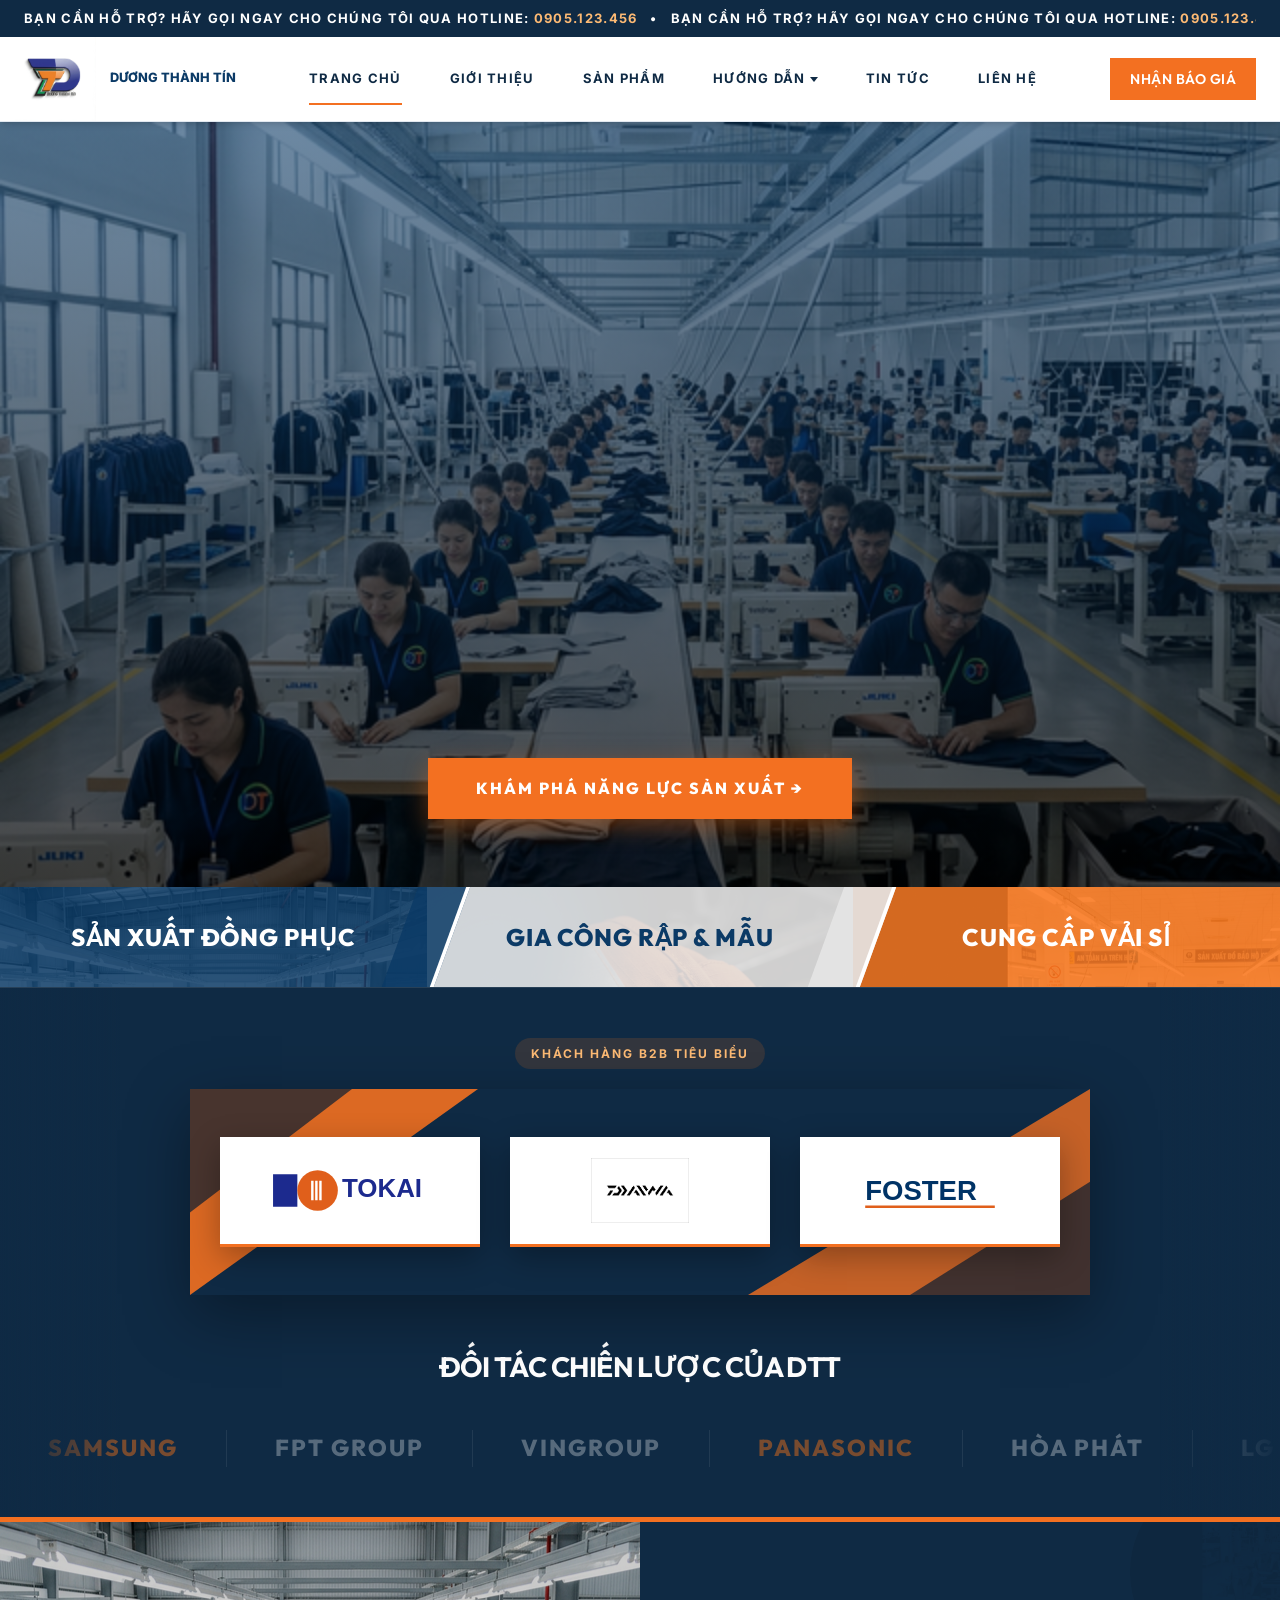
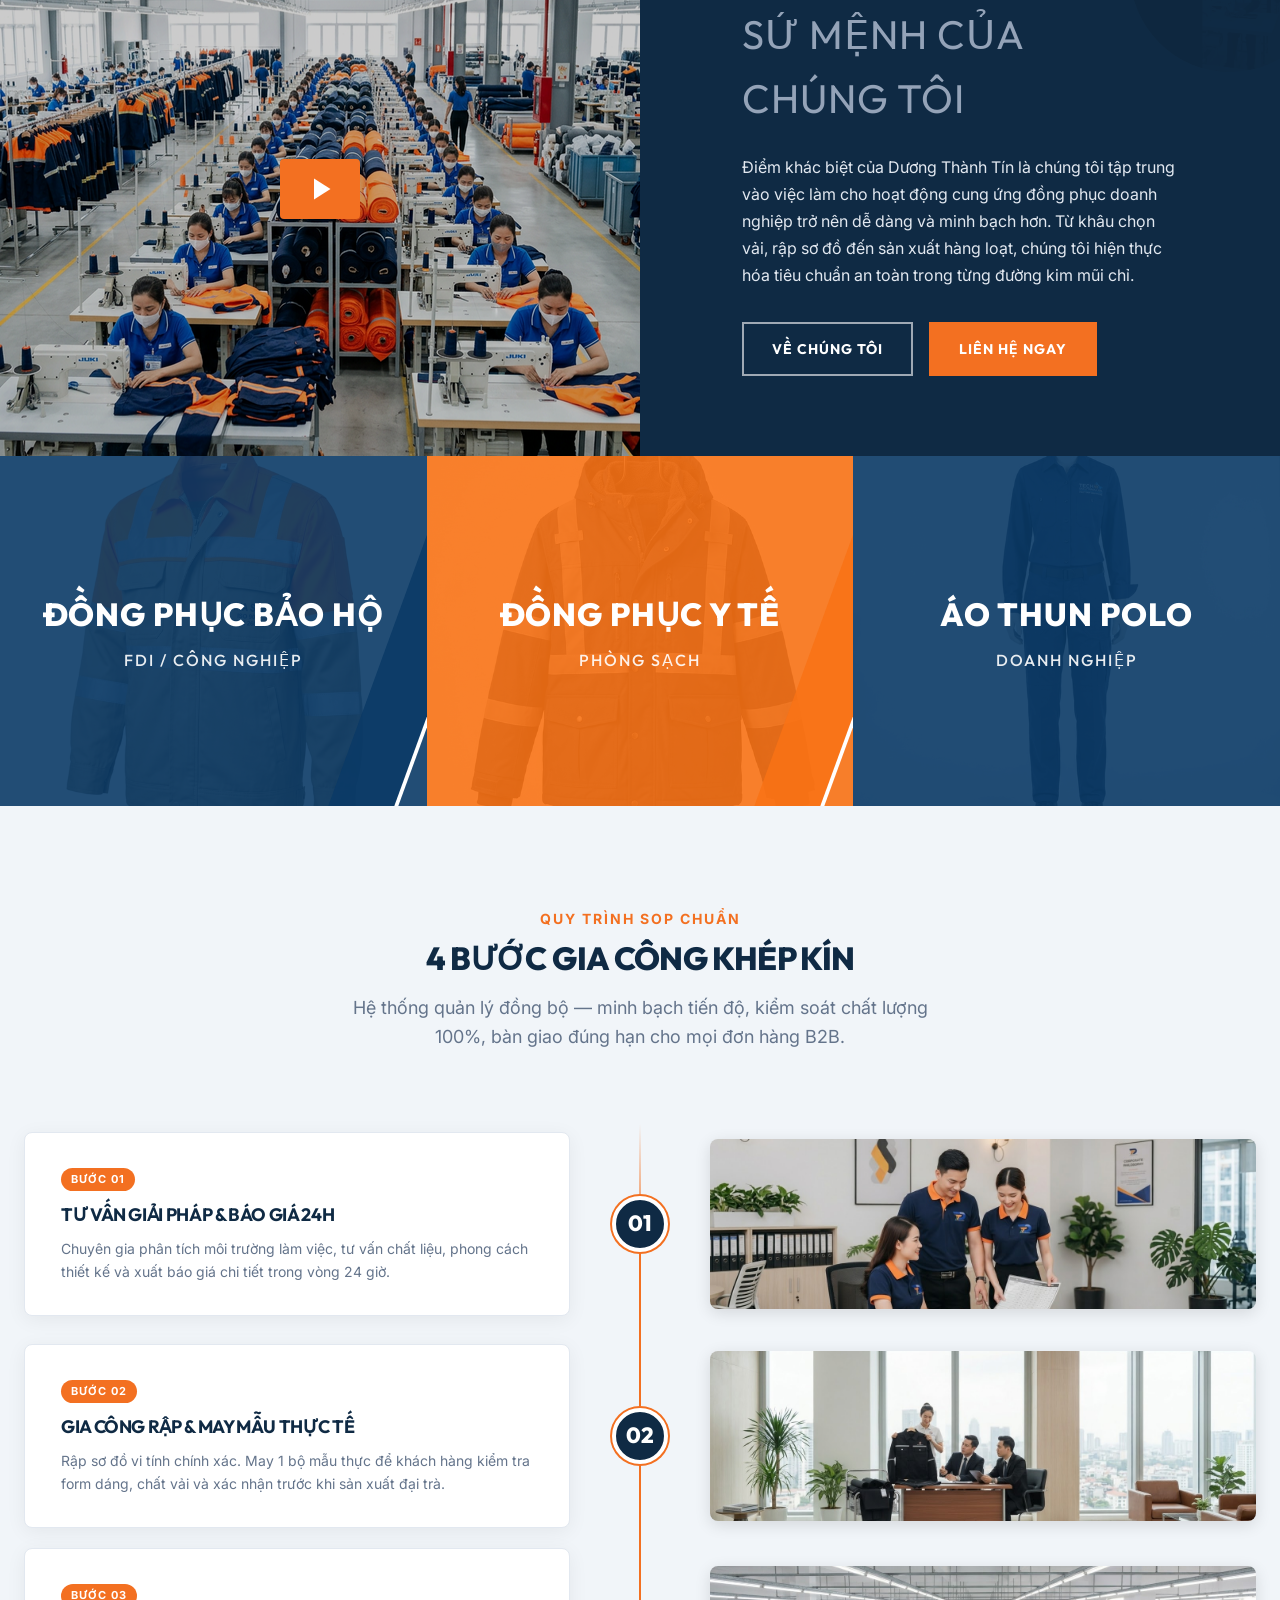
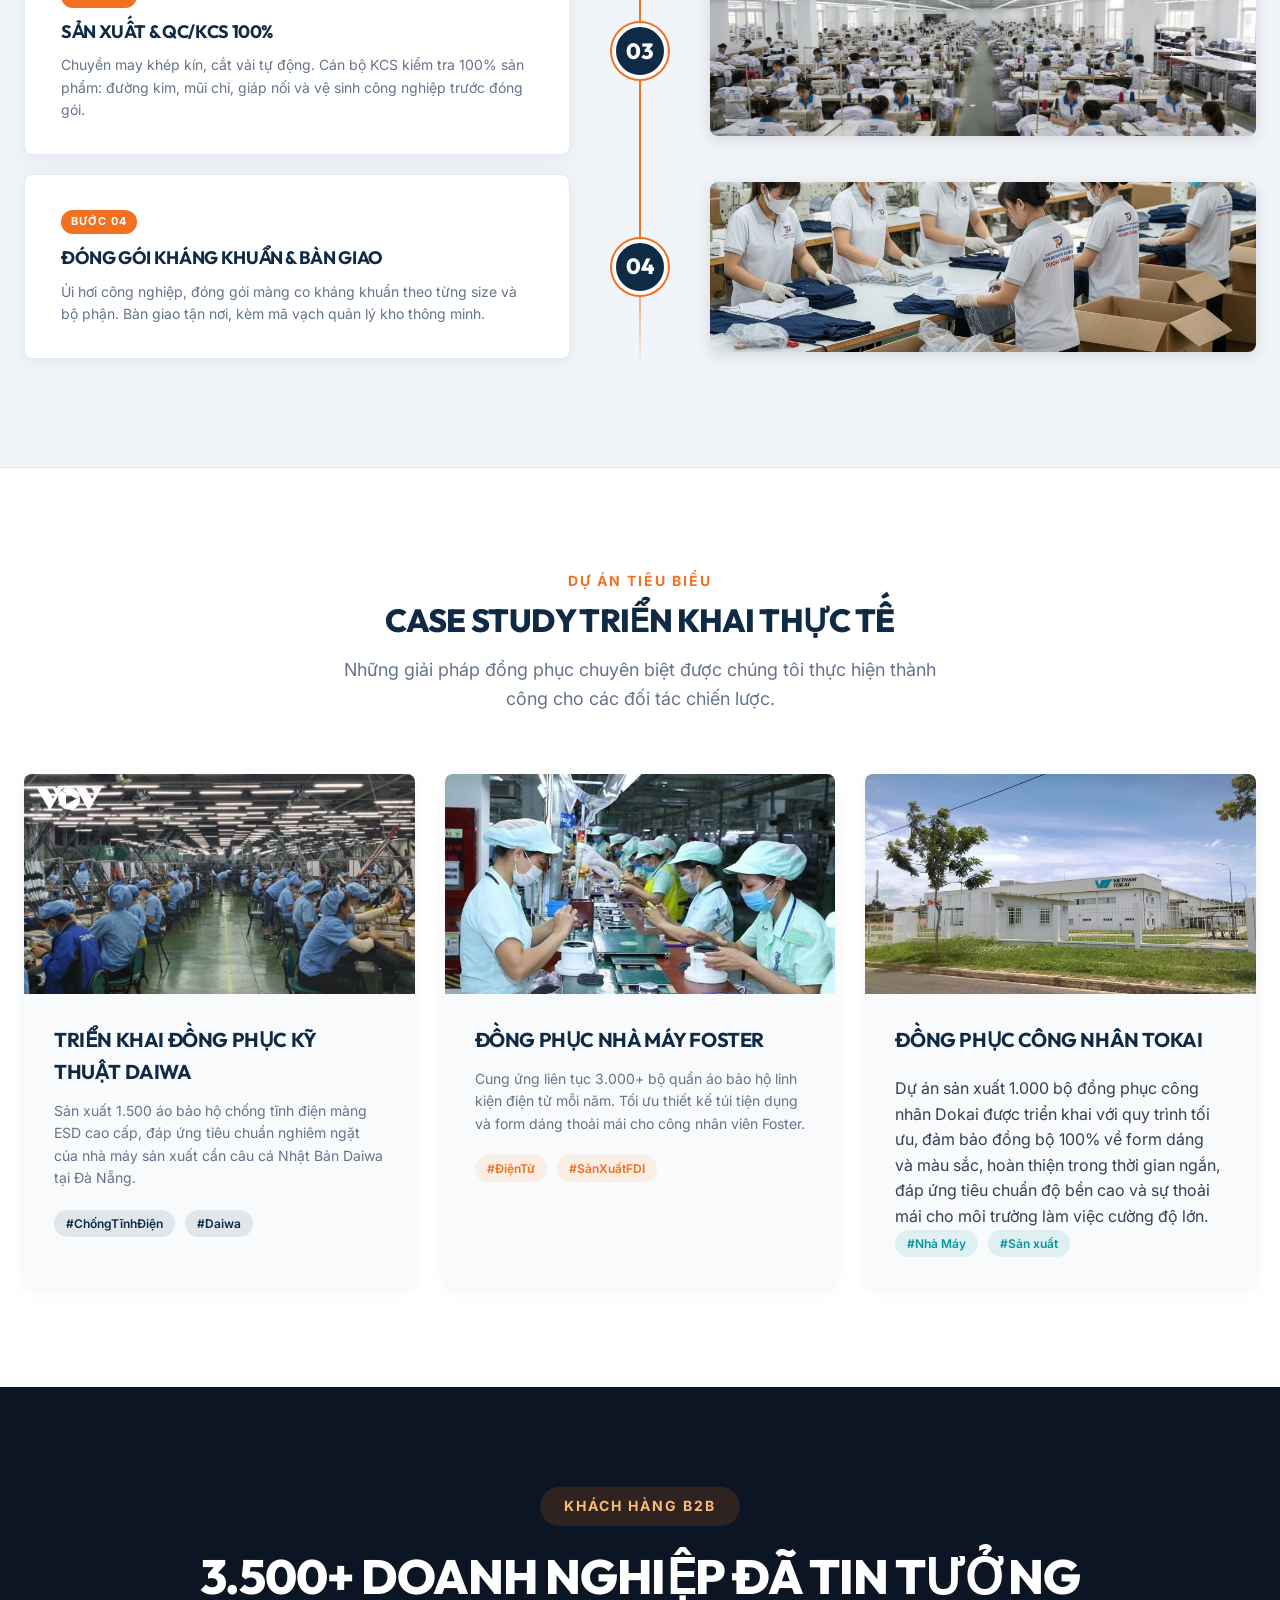
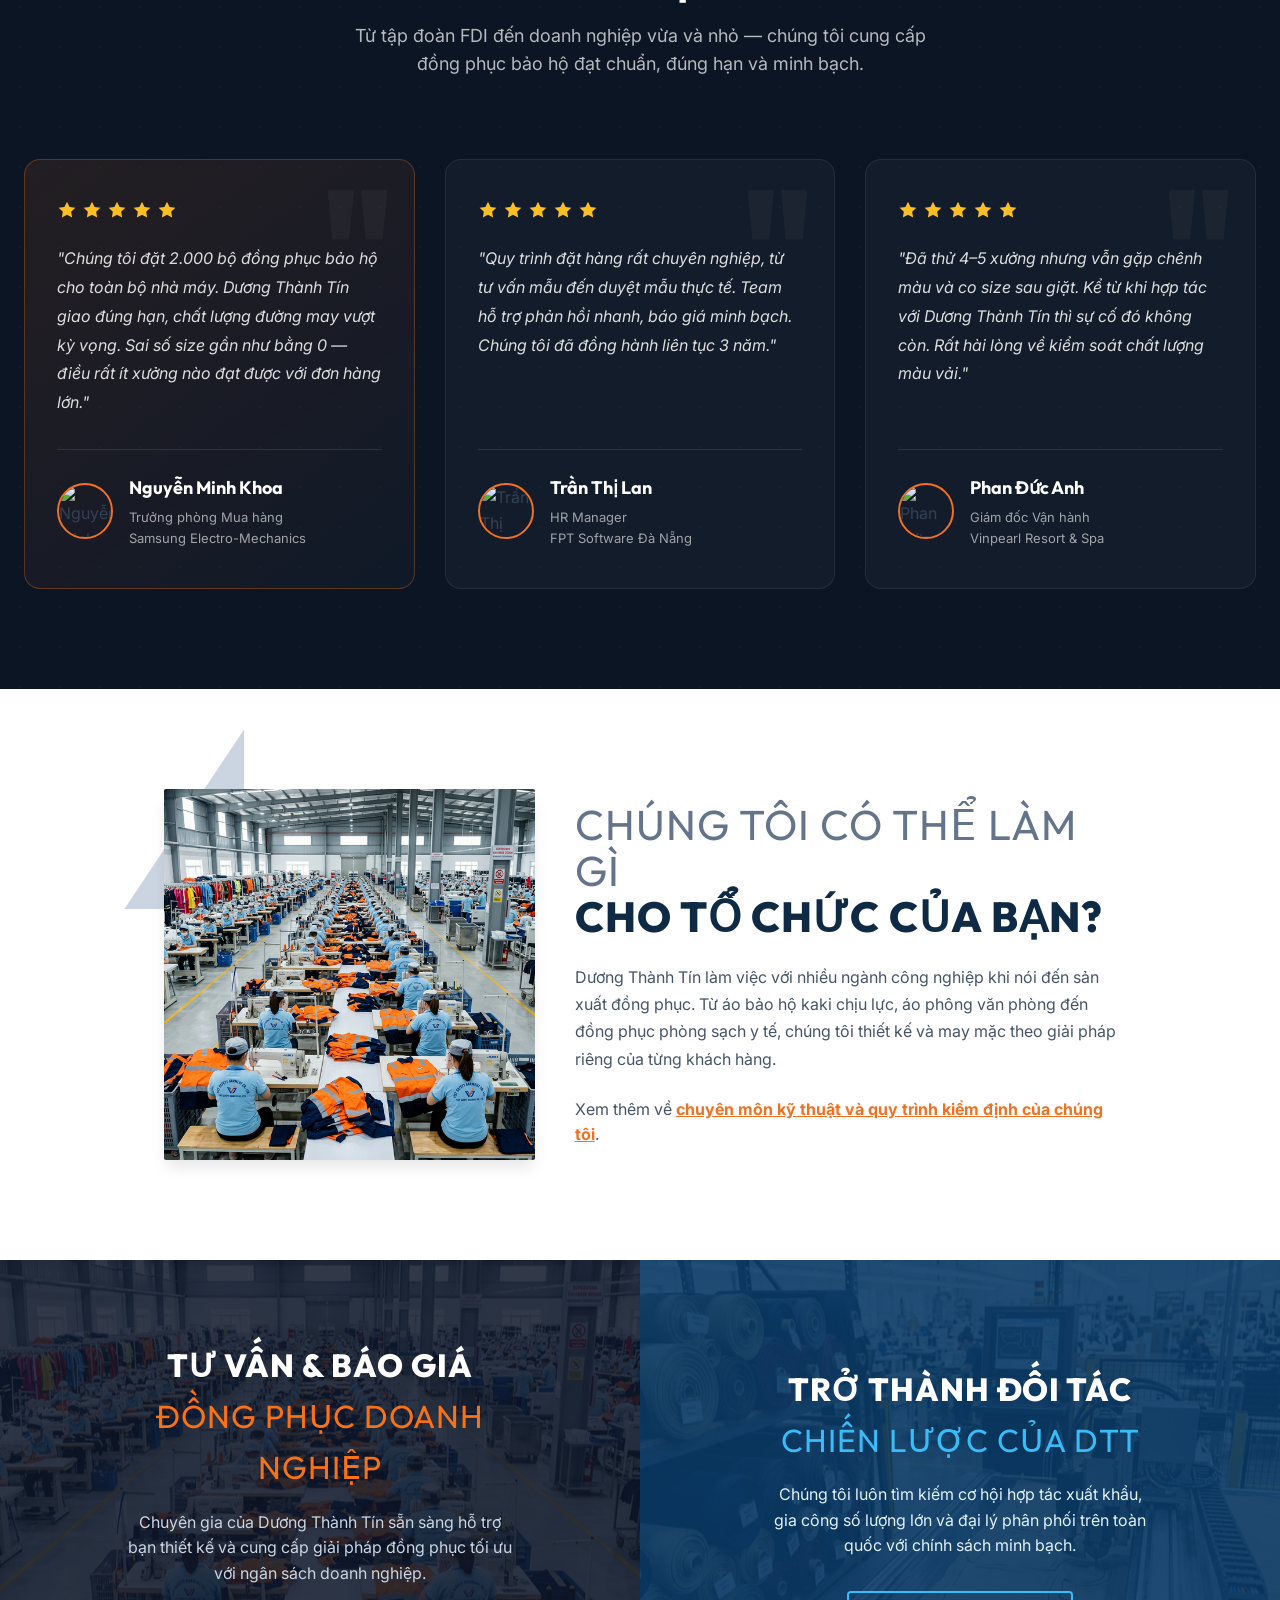
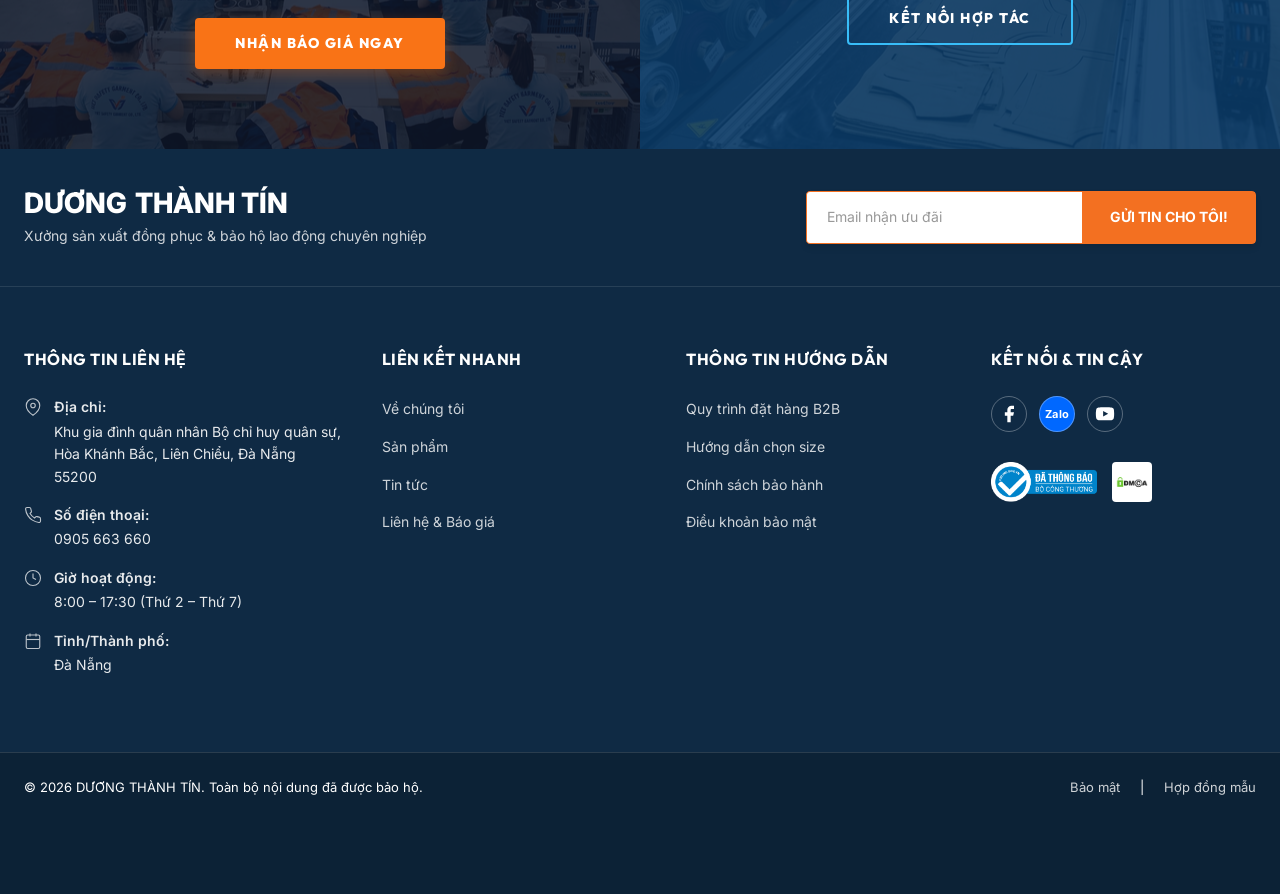
==== commit 57c10572: "Fix broken images by standardizing filenames (remove spaces and NFD characters)" ====
--- a/index.html
+++ b/index.html
@@ -706,7 +706,7 @@
         <!-- Step 2 -->
         <div class="proc-step">
           <div class="proc-step__left">
-            <img class="proc-step__img" src="images/unnamed (1).jpg" alt="Gia công rập mẫu" loading="lazy">
+            <img class="proc-step__img" src="images/unnamed-1.jpg" alt="Gia công rập mẫu" loading="lazy">
           </div>
           <div class="proc-step__center">
             <div class="proc-step__num">02</div>
@@ -734,7 +734,7 @@
             <div class="proc-step__num">03</div>
           </div>
           <div class="proc-step__right">
-            <img class="proc-step__img" src="images/xưởng may.jpg" alt="Kiểm soát chất lượng" loading="lazy">
+            <img class="proc-step__img" src="images/xuong-may.jpg" alt="Kiểm soát chất lượng" loading="lazy">
           </div>
         </div>
         <!-- Step 4 -->
